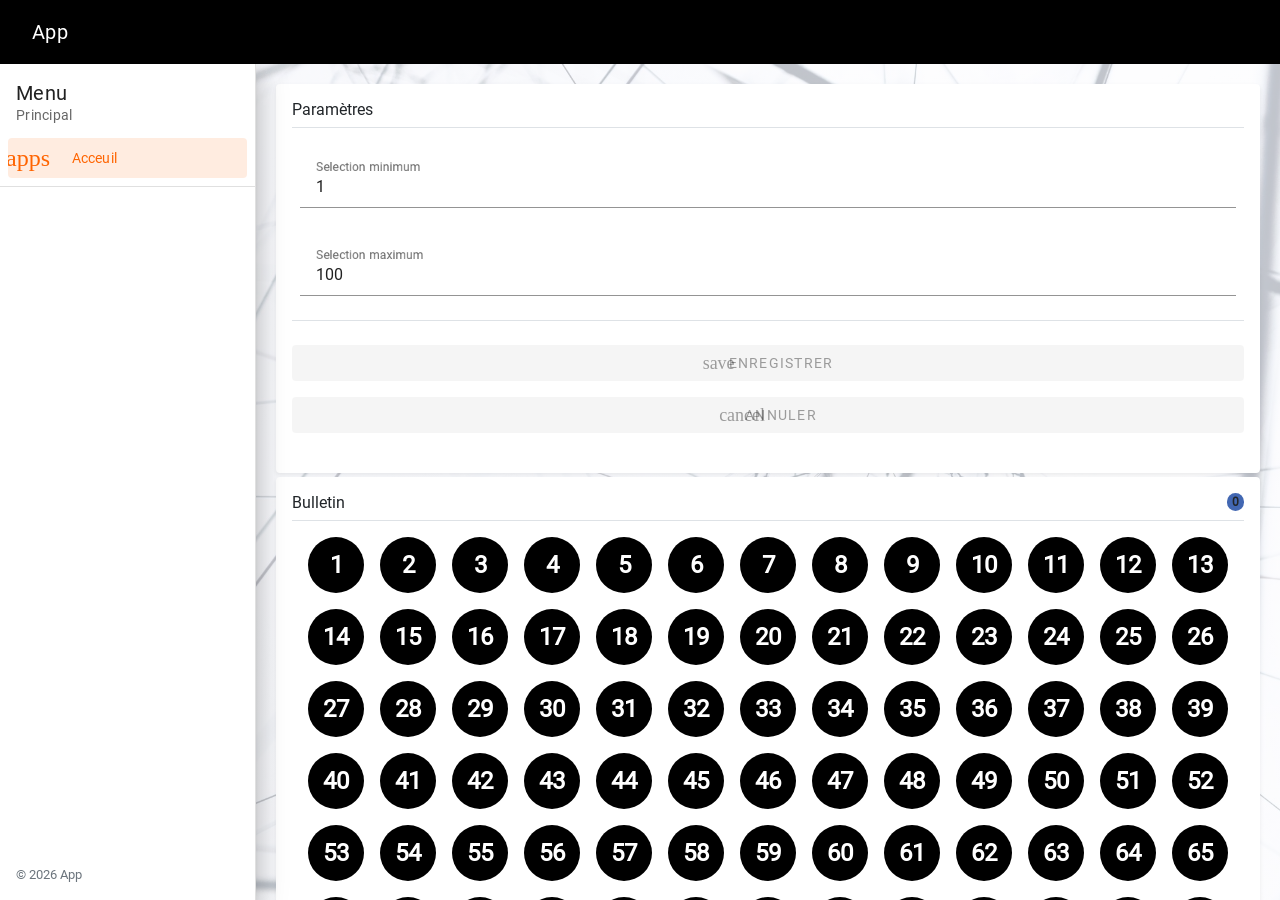
==== index.html @ 81ff6a3d "Gen" ====
<!doctype html>
<html>

    <head>
        <meta charset="utf-8">
        <meta name="viewport" content="width=device-width, initial-scale=1, shrink-to-fit=no">
        
        <!-- <link href="./tools/fonts/font-awesome-4.7.0/css/font-awesome.min.css" rel="stylesheet"> -->
        <link href="./tools/fonts/fontawesome-free-5.11.2-web/css/all.css" rel="stylesheet">
        <!-- <link href="./tools/fonts/Ubuntu/Ubuntu.css" rel="stylesheet"> -->
        <!-- <link href="./tools/fonts/Raleway/Raleway.css" rel="stylesheet"> -->
        <!-- <link href="./tools/fonts/Sansation/Sansation.css" rel="stylesheet"> -->
        <link href="./tools/fonts/Roboto/Roboto.css" rel="stylesheet">
        <link href="./tools/fonts/Material/icon.css" rel="stylesheet">
        
        <link href="./tools/bootstrap/bootstrap.min.css" rel="stylesheet">
        <link href="./tools/material/material-components-web.min.css" rel="stylesheet">

        <!-- <link rel="stylesheet" href="./tools/animate.min.css" rel="stylesheet"> -->
        <link rel="stylesheet" href="./tools/normalize.css">
        
        <link rel="stylesheet" href="./index.css">
        <link rel="stylesheet" href="./style.css">
        <link rel="stylesheet" href="./animations.css">
        
        <link rel="stylesheet" href="./ui/mdc/index.css">
        <link rel="stylesheet" href="./ui/mdc/components.css">

        <!-- <script src="./tools/modernizr.custom.js"></script> -->
    </head>

    <body>
        
        <div id="main"></div>
        
        <div class="spinner-loader bg-color">
            <svg class="circular" viewBox="25 25 50 50">
                <circle class="path" cx="50" cy="50" r="20" fill="none" stroke-width="2" stroke-miterlimit="10"/>
            </svg>
        </div>

        <script src="./tools/jquery/jquery-3.4.1.slim.min.js"></script>
        <script src="./tools/bootstrap/popper.min.js"></script>
        <script src="./tools/bootstrap/bootstrap.min.js"></script>
        
        <script src="./tools/material/material-components-web.min.js"></script>
        
        <script src="./tools/anime.min.js"></script>
        <!-- <script src="./tools/classie.js"></script> -->
        
        
        <script src="./tools.js"></script>
        <script src="./modules.js"></script>
        <script src="./cache.js"></script>

        <script src="./ui/index.js"></script>
        <script src="./ui/mdc/index.js"></script>
        
        <script src="./ui/mdc/dialog/index.js"></script>
        <script src="./ui/mdc/snackbar/index.js"></script>
        
        <script src="./ui/mdc/navbar/index.js"></script>

        <script src="./ui/mdc/navbar/option.js"></script>

        <script src="./ui/mdc/drawer/index.js"></script>

        <script src="./ui/mdc/home/index.js"></script>
        
        <script src="./index.js"></script>
        
    </body>

</html>
---- tools/fonts/Ubuntu/Ubuntu.css ----
@font-face {
  font-family: 'Ubuntu';
  font-style: normal;
  font-weight: 300;
  src: local('Ubuntu Light'), local('Ubuntu-Light'), url(./Ubuntu-Light.woff) format('woff');
}
@font-face {
  font-family: 'Ubuntu';
  font-style: normal;
  font-weight: 400;
  src: local('Ubuntu'), url(./Ubuntu.woff) format('woff');
}
@font-face {
  font-family: 'Ubuntu';
  font-style: normal;
  font-weight: 500;
  src: local('Ubuntu Medium'), local('Ubuntu-Medium'), url(./Ubuntu-Medium.woff) format('woff');
}
@font-face {
  font-family: 'Ubuntu';
  font-style: normal;
  font-weight: 700;
  src: local('Ubuntu Bold'), local('Ubuntu-Bold'), url(./Ubuntu-Bold.woff) format('woff');
}
@font-face {
  font-family: 'Ubuntu';
  font-style: italic;
  font-weight: 300;
  src: local('Ubuntu Light Italic'), local('Ubuntu-LightItalic'), url(./Ubuntu-LightItalic.woff) format('woff');
}
@font-face {
  font-family: 'Ubuntu';
  font-style: italic;
  font-weight: 400;
  src: local('Ubuntu Italic'), local('Ubuntu-Italic'), url(./Ubuntu-Italic.woff) format('woff');
}
@font-face {
  font-family: 'Ubuntu';
  font-style: italic;
  font-weight: 500;
  src: local('Ubuntu Medium Italic'), local('Ubuntu-MediumItalic'), url(./Ubuntu-MediumItalic.woff) format('woff');
}
@font-face {
  font-family: 'Ubuntu';
  font-style: italic;
  font-weight: 700;
  src: local('Ubuntu Bold Italic'), local('Ubuntu-BoldItalic'), url(./Ubuntu-BoldItalic.woff) format('woff');
}
---- tools/fonts/Raleway/Raleway.css ----
@font-face {
  font-family: 'Raleway';
  font-style: normal;
  font-weight: 300;
  src: local('Raleway Light'), local('Raleway-Light'), url(./Raleway-Light.woff) format('woff');
}
@font-face {
  font-family: 'Raleway';
  font-style: normal;
  font-weight: 400;
  src: local('Raleway'), url(./Raleway.woff) format('woff');
}
@font-face {
  font-family: 'Raleway';
  font-style: normal;
  font-weight: 700;
  src: local('Raleway Bold'), local('Raleway-Bold'), url("./Raleway-Bold.woff") format('woff');
}
---- tools/fonts/Sansation/Sansation.css ----
/* Designed by Bernd Montag */
/* FontFace Generated by FontPro */

@font-face {
  font-family: 'Sansation';
  src: url('Sansation-Regular.eot');
  src: url('Sansation-Regular.eot?#iefix') format('embedded-opentype'),
       url('Sansation-Regular.woff') format('woff'),
       url('Sansation-Regular.ttf') format('truetype'),
       url('Sansation-Regular.svg#Sansation-Regular') format('svg');
}

.fontpro,.fontpro-35901 {
  font-family: 'Sansation-Regular',sans-serif;
}
---- tools/fonts/Roboto/Roboto.css ----
@font-face {
  font-family: 'Roboto';
  font-style: normal;
  font-weight: 400;
  src: url(MaterialIcons-Regular.eot); /* For IE6-8 */
  src: local('Roboto'),
       local('Roboto-Regular'),
       url(Roboto-Regular.ttf) format('truetype');
}

.Roboto {
  font-family: 'Roboto';
  font-weight: normal;
  font-style: normal;
  font-size: 24px;  /* Preferred size */
  display: inline-block;
  line-height: 1;
  text-transform: none;
  letter-spacing: normal;
  word-wrap: normal;
  white-space: nowrap;
  direction: ltr;

  /* Support for all WebKit browsers. */
  -webkit-font-smoothing: antialiased;
  /* Support for Safari and Chrome. */
  text-rendering: optimizeLegibility;

  /* Support for Firefox. */
  -moz-osx-font-smoothing: grayscale;

  /* Support for IE. */
  font-feature-settings: 'liga';
}
---- tools/fonts/Material/icon.css ----
/* fallback */
@font-face {
  font-family: 'Material Icons';
  font-style: normal;
  font-weight: 400;
  src: url(icons.woff2) format('woff2');
}

.material-icons {
  font-family: 'Material Icons';
  font-weight: normal;
  font-style: normal;
  font-size: 24px;
  line-height: 1;
  letter-spacing: normal;
  text-transform: none;
  display: inline-block;
  white-space: nowrap;
  word-wrap: normal;
  direction: ltr;
  -moz-font-feature-settings: 'liga';
  -moz-osx-font-smoothing: grayscale;
}
---- tools/material/material-components-web.min.css ----
/**
 * @license
 * Copyright Google LLC All Rights Reserved.
 *
 * Use of this source code is governed by an MIT-style license that can be
 * found in the LICENSE file at https://github.com/material-components/material-components-web/blob/master/LICENSE
 */
.mdc-touch-target-wrapper{display:inline}.mdc-button{font-family:Roboto, sans-serif;-moz-osx-font-smoothing:grayscale;-webkit-font-smoothing:antialiased;font-size:.875rem;line-height:2.25rem;font-weight:500;letter-spacing:.0892857143em;text-decoration:none;text-transform:uppercase;padding:0 8px 0 8px;display:inline-flex;position:relative;align-items:center;justify-content:center;box-sizing:border-box;min-width:64px;border:none;outline:none;line-height:inherit;-webkit-user-select:none;-moz-user-select:none;-ms-user-select:none;user-select:none;-webkit-appearance:none;overflow:visible;vertical-align:middle;border-radius:4px}.mdc-button::-moz-focus-inner{padding:0;border:0}.mdc-button:active{outline:none}.mdc-button:hover{cursor:pointer}.mdc-button:disabled{background-color:transparent;color:rgba(0,0,0,.37);cursor:default;pointer-events:none}.mdc-button .mdc-button__ripple{border-radius:4px}.mdc-button:not(:disabled){background-color:transparent}.mdc-button .mdc-button__icon{margin-left:0;margin-right:8px;display:inline-block;width:18px;height:18px;font-size:18px;vertical-align:top}[dir=rtl] .mdc-button .mdc-button__icon,.mdc-button .mdc-button__icon[dir=rtl]{margin-left:8px;margin-right:0}.mdc-button .mdc-button__touch{position:absolute;top:50%;right:0;left:0;height:48px;-webkit-transform:translateY(-50%);transform:translateY(-50%)}.mdc-button:not(:disabled){color:#6200ee;color:var(--mdc-theme-primary, #6200ee)}.mdc-button__label+.mdc-button__icon{margin-left:8px;margin-right:0}[dir=rtl] .mdc-button__label+.mdc-button__icon,.mdc-button__label+.mdc-button__icon[dir=rtl]{margin-left:0;margin-right:8px}svg.mdc-button__icon{fill:currentColor}.mdc-button--raised .mdc-button__icon,.mdc-button--unelevated .mdc-button__icon,.mdc-button--outlined .mdc-button__icon{margin-left:-4px;margin-right:8px}[dir=rtl] .mdc-button--raised .mdc-button__icon,.mdc-button--raised .mdc-button__icon[dir=rtl],[dir=rtl] .mdc-button--unelevated .mdc-button__icon,.mdc-button--unelevated .mdc-button__icon[dir=rtl],[dir=rtl] .mdc-button--outlined .mdc-button__icon,.mdc-button--outlined .mdc-button__icon[dir=rtl]{margin-left:8px;margin-right:-4px}.mdc-button--raised .mdc-button__label+.mdc-button__icon,.mdc-button--unelevated .mdc-button__label+.mdc-button__icon,.mdc-button--outlined .mdc-button__label+.mdc-button__icon{margin-left:8px;margin-right:-4px}[dir=rtl] .mdc-button--raised .mdc-button__label+.mdc-button__icon,.mdc-button--raised .mdc-button__label+.mdc-button__icon[dir=rtl],[dir=rtl] .mdc-button--unelevated .mdc-button__label+.mdc-button__icon,.mdc-button--unelevated .mdc-button__label+.mdc-button__icon[dir=rtl],[dir=rtl] .mdc-button--outlined .mdc-button__label+.mdc-button__icon,.mdc-button--outlined .mdc-button__label+.mdc-button__icon[dir=rtl]{margin-left:-4px;margin-right:8px}.mdc-button--raised,.mdc-button--unelevated{padding:0 16px 0 16px}.mdc-button--raised:disabled,.mdc-button--unelevated:disabled{background-color:rgba(0,0,0,.12);color:rgba(0,0,0,.37)}.mdc-button--raised:not(:disabled),.mdc-button--unelevated:not(:disabled){background-color:#6200ee}@supports not (-ms-ime-align: auto){.mdc-button--raised:not(:disabled),.mdc-button--unelevated:not(:disabled){background-color:var(--mdc-theme-primary, #6200ee)}}.mdc-button--raised:not(:disabled),.mdc-button--unelevated:not(:disabled){color:#fff;color:var(--mdc-theme-on-primary, #fff)}.mdc-button--raised{box-shadow:0px 3px 1px -2px rgba(0, 0, 0, 0.2),0px 2px 2px 0px rgba(0, 0, 0, 0.14),0px 1px 5px 0px rgba(0,0,0,.12);transition:box-shadow 280ms cubic-bezier(0.4, 0, 0.2, 1)}.mdc-button--raised:hover,.mdc-button--raised:focus{box-shadow:0px 2px 4px -1px rgba(0, 0, 0, 0.2),0px 4px 5px 0px rgba(0, 0, 0, 0.14),0px 1px 10px 0px rgba(0,0,0,.12)}.mdc-button--raised:active{box-shadow:0px 5px 5px -3px rgba(0, 0, 0, 0.2),0px 8px 10px 1px rgba(0, 0, 0, 0.14),0px 3px 14px 2px rgba(0,0,0,.12)}.mdc-button--raised:disabled{box-shadow:0px 0px 0px 0px rgba(0, 0, 0, 0.2),0px 0px 0px 0px rgba(0, 0, 0, 0.14),0px 0px 0px 0px rgba(0,0,0,.12)}.mdc-button--outlined{border-style:solid;padding:0 15px 0 15px;border-width:1px}.mdc-button--outlined:disabled{border-color:rgba(0,0,0,.37)}.mdc-button--outlined .mdc-button__ripple{top:-1px;left:-1px;border:1px solid transparent}.mdc-button--outlined:not(:disabled){border-color:#6200ee;border-color:var(--mdc-theme-primary, #6200ee)}.mdc-button--touch{margin-top:6px;margin-bottom:6px}@-webkit-keyframes mdc-ripple-fg-radius-in{from{-webkit-animation-timing-function:cubic-bezier(0.4, 0, 0.2, 1);animation-timing-function:cubic-bezier(0.4, 0, 0.2, 1);-webkit-transform:translate(var(--mdc-ripple-fg-translate-start, 0)) scale(1);transform:translate(var(--mdc-ripple-fg-translate-start, 0)) scale(1)}to{-webkit-transform:translate(var(--mdc-ripple-fg-translate-end, 0)) scale(var(--mdc-ripple-fg-scale, 1));transform:translate(var(--mdc-ripple-fg-translate-end, 0)) scale(var(--mdc-ripple-fg-scale, 1))}}@keyframes mdc-ripple-fg-radius-in{from{-webkit-animation-timing-function:cubic-bezier(0.4, 0, 0.2, 1);animation-timing-function:cubic-bezier(0.4, 0, 0.2, 1);-webkit-transform:translate(var(--mdc-ripple-fg-translate-start, 0)) scale(1);transform:translate(var(--mdc-ripple-fg-translate-start, 0)) scale(1)}to{-webkit-transform:translate(var(--mdc-ripple-fg-translate-end, 0)) scale(var(--mdc-ripple-fg-scale, 1));transform:translate(var(--mdc-ripple-fg-translate-end, 0)) scale(var(--mdc-ripple-fg-scale, 1))}}@-webkit-keyframes mdc-ripple-fg-opacity-in{from{-webkit-animation-timing-function:linear;animation-timing-function:linear;opacity:0}to{opacity:var(--mdc-ripple-fg-opacity, 0)}}@keyframes mdc-ripple-fg-opacity-in{from{-webkit-animation-timing-function:linear;animation-timing-function:linear;opacity:0}to{opacity:var(--mdc-ripple-fg-opacity, 0)}}@-webkit-keyframes mdc-ripple-fg-opacity-out{from{-webkit-animation-timing-function:linear;animation-timing-function:linear;opacity:var(--mdc-ripple-fg-opacity, 0)}to{opacity:0}}@keyframes mdc-ripple-fg-opacity-out{from{-webkit-animation-timing-function:linear;animation-timing-function:linear;opacity:var(--mdc-ripple-fg-opacity, 0)}to{opacity:0}}.mdc-ripple-surface--test-edge-var-bug{--mdc-ripple-surface-test-edge-var: 1px solid #000;visibility:hidden}.mdc-ripple-surface--test-edge-var-bug::before{border:var(--mdc-ripple-surface-test-edge-var)}.mdc-button{--mdc-ripple-fg-size: 0;--mdc-ripple-left: 0;--mdc-ripple-top: 0;--mdc-ripple-fg-scale: 1;--mdc-ripple-fg-translate-end: 0;--mdc-ripple-fg-translate-start: 0;-webkit-tap-highlight-color:rgba(0,0,0,0)}.mdc-button .mdc-button__ripple::before,.mdc-button .mdc-button__ripple::after{position:absolute;border-radius:50%;opacity:0;pointer-events:none;content:""}.mdc-button .mdc-button__ripple::before{transition:opacity 15ms linear,background-color 15ms linear;z-index:1}.mdc-button.mdc-ripple-upgraded .mdc-button__ripple::before{-webkit-transform:scale(var(--mdc-ripple-fg-scale, 1));transform:scale(var(--mdc-ripple-fg-scale, 1))}.mdc-button.mdc-ripple-upgraded .mdc-button__ripple::after{top:0;left:0;-webkit-transform:scale(0);transform:scale(0);-webkit-transform-origin:center center;transform-origin:center center}.mdc-button.mdc-ripple-upgraded--unbounded .mdc-button__ripple::after{top:var(--mdc-ripple-top, 0);left:var(--mdc-ripple-left, 0)}.mdc-button.mdc-ripple-upgraded--foreground-activation .mdc-button__ripple::after{-webkit-animation:mdc-ripple-fg-radius-in 225ms forwards,mdc-ripple-fg-opacity-in 75ms forwards;animation:mdc-ripple-fg-radius-in 225ms forwards,mdc-ripple-fg-opacity-in 75ms forwards}.mdc-button.mdc-ripple-upgraded--foreground-deactivation .mdc-button__ripple::after{-webkit-animation:mdc-ripple-fg-opacity-out 150ms;animation:mdc-ripple-fg-opacity-out 150ms;-webkit-transform:translate(var(--mdc-ripple-fg-translate-end, 0)) scale(var(--mdc-ripple-fg-scale, 1));transform:translate(var(--mdc-ripple-fg-translate-end, 0)) scale(var(--mdc-ripple-fg-scale, 1))}.mdc-button .mdc-button__ripple::before,.mdc-button .mdc-button__ripple::after{top:calc(50% - 100%);left:calc(50% - 100%);width:200%;height:200%}.mdc-button.mdc-ripple-upgraded .mdc-button__ripple::after{width:var(--mdc-ripple-fg-size, 100%);height:var(--mdc-ripple-fg-size, 100%)}.mdc-button .mdc-button__ripple::before,.mdc-button .mdc-button__ripple::after{background-color:#6200ee}@supports not (-ms-ime-align: auto){.mdc-button .mdc-button__ripple::before,.mdc-button .mdc-button__ripple::after{background-color:var(--mdc-theme-primary, #6200ee)}}.mdc-button:hover .mdc-button__ripple::before{opacity:.04}.mdc-button.mdc-ripple-upgraded--background-focused .mdc-button__ripple::before,.mdc-button:not(.mdc-ripple-upgraded):focus .mdc-button__ripple::before{transition-duration:75ms;opacity:.12}.mdc-button:not(.mdc-ripple-upgraded) .mdc-button__ripple::after{transition:opacity 150ms linear}.mdc-button:not(.mdc-ripple-upgraded):active .mdc-button__ripple::after{transition-duration:75ms;opacity:.12}.mdc-button.mdc-ripple-upgraded{--mdc-ripple-fg-opacity: 0.12}.mdc-button .mdc-button__ripple{position:absolute;box-sizing:content-box;width:100%;height:100%;overflow:hidden}.mdc-button:not(.mdc-button--outlined) .mdc-button__ripple{top:0;left:0}.mdc-button--raised .mdc-button__ripple::before,.mdc-button--raised .mdc-button__ripple::after,.mdc-button--unelevated .mdc-button__ripple::before,.mdc-button--unelevated .mdc-button__ripple::after{background-color:#fff}@supports not (-ms-ime-align: auto){.mdc-button--raised .mdc-button__ripple::before,.mdc-button--raised .mdc-button__ripple::after,.mdc-button--unelevated .mdc-button__ripple::before,.mdc-button--unelevated .mdc-button__ripple::after{background-color:var(--mdc-theme-on-primary, #fff)}}.mdc-button--raised:hover .mdc-button__ripple::before,.mdc-button--unelevated:hover .mdc-button__ripple::before{opacity:.08}.mdc-button--raised.mdc-ripple-upgraded--background-focused .mdc-button__ripple::before,.mdc-button--raised:not(.mdc-ripple-upgraded):focus .mdc-button__ripple::before,.mdc-button--unelevated.mdc-ripple-upgraded--background-focused .mdc-button__ripple::before,.mdc-button--unelevated:not(.mdc-ripple-upgraded):focus .mdc-button__ripple::before{transition-duration:75ms;opacity:.24}.mdc-button--raised:not(.mdc-ripple-upgraded) .mdc-button__ripple::after,.mdc-button--unelevated:not(.mdc-ripple-upgraded) .mdc-button__ripple::after{transition:opacity 150ms linear}.mdc-button--raised:not(.mdc-ripple-upgraded):active .mdc-button__ripple::after,.mdc-button--unelevated:not(.mdc-ripple-upgraded):active .mdc-button__ripple::after{transition-duration:75ms;opacity:.24}.mdc-button--raised.mdc-ripple-upgraded,.mdc-button--unelevated.mdc-ripple-upgraded{--mdc-ripple-fg-opacity: 0.24}.mdc-button{height:36px}.mdc-card{border-radius:4px;background-color:#fff;background-color:var(--mdc-theme-surface, #fff);box-shadow:0px 2px 1px -1px rgba(0, 0, 0, 0.2),0px 1px 1px 0px rgba(0, 0, 0, 0.14),0px 1px 3px 0px rgba(0,0,0,.12);display:flex;flex-direction:column;box-sizing:border-box}.mdc-card--outlined{box-shadow:0px 0px 0px 0px rgba(0, 0, 0, 0.2),0px 0px 0px 0px rgba(0, 0, 0, 0.14),0px 0px 0px 0px rgba(0,0,0,.12);border-width:1px;border-style:solid;border-color:#e0e0e0}.mdc-card__media{position:relative;box-sizing:border-box;background-repeat:no-repeat;background-position:center;background-size:cover}.mdc-card__media::before{display:block;content:""}.mdc-card__media:first-child{border-top-left-radius:inherit;border-top-right-radius:inherit}.mdc-card__media:last-child{border-bottom-left-radius:inherit;border-bottom-right-radius:inherit}.mdc-card__media--square::before{margin-top:100%}.mdc-card__media--16-9::before{margin-top:56.25%}.mdc-card__media-content{position:absolute;top:0;right:0;bottom:0;left:0;box-sizing:border-box}.mdc-card__primary-action{display:flex;flex-direction:column;box-sizing:border-box;position:relative;outline:none;color:inherit;text-decoration:none;cursor:pointer;overflow:hidden}.mdc-card__primary-action:first-child{border-top-left-radius:inherit;border-top-right-radius:inherit}.mdc-card__primary-action:last-child{border-bottom-left-radius:inherit;border-bottom-right-radius:inherit}.mdc-card__actions{display:flex;flex-direction:row;align-items:center;box-sizing:border-box;min-height:52px;padding:8px}.mdc-card__actions--full-bleed{padding:0}.mdc-card__action-buttons,.mdc-card__action-icons{display:flex;flex-direction:row;align-items:center;box-sizing:border-box}.mdc-card__action-icons{color:rgba(0,0,0,.6);flex-grow:1;justify-content:flex-end}.mdc-card__action-buttons+.mdc-card__action-icons{margin-left:16px;margin-right:0}[dir=rtl] .mdc-card__action-buttons+.mdc-card__action-icons,.mdc-card__action-buttons+.mdc-card__action-icons[dir=rtl]{margin-left:0;margin-right:16px}.mdc-card__action{display:inline-flex;flex-direction:row;align-items:center;box-sizing:border-box;justify-content:center;cursor:pointer;-webkit-user-select:none;-moz-user-select:none;-ms-user-select:none;user-select:none}.mdc-card__action:focus{outline:none}.mdc-card__action--button{margin-left:0;margin-right:8px;padding:0 8px}[dir=rtl] .mdc-card__action--button,.mdc-card__action--button[dir=rtl]{margin-left:8px;margin-right:0}.mdc-card__action--button:last-child{margin-left:0;margin-right:0}[dir=rtl] .mdc-card__action--button:last-child,.mdc-card__action--button:last-child[dir=rtl]{margin-left:0;margin-right:0}.mdc-card__actions--full-bleed .mdc-card__action--button{justify-content:space-between;width:100%;height:auto;max-height:none;margin:0;padding:8px 16px;text-align:left}[dir=rtl] .mdc-card__actions--full-bleed .mdc-card__action--button,.mdc-card__actions--full-bleed .mdc-card__action--button[dir=rtl]{text-align:right}.mdc-card__action--icon{margin:-6px 0;padding:12px}.mdc-card__action--icon:not(:disabled){color:rgba(0,0,0,.6)}.mdc-card__primary-action{--mdc-ripple-fg-size: 0;--mdc-ripple-left: 0;--mdc-ripple-top: 0;--mdc-ripple-fg-scale: 1;--mdc-ripple-fg-translate-end: 0;--mdc-ripple-fg-translate-start: 0;-webkit-tap-highlight-color:rgba(0,0,0,0)}.mdc-card__primary-action::before,.mdc-card__primary-action::after{position:absolute;border-radius:50%;opacity:0;pointer-events:none;content:""}.mdc-card__primary-action::before{transition:opacity 15ms linear,background-color 15ms linear;z-index:1}.mdc-card__primary-action.mdc-ripple-upgraded::before{-webkit-transform:scale(var(--mdc-ripple-fg-scale, 1));transform:scale(var(--mdc-ripple-fg-scale, 1))}.mdc-card__primary-action.mdc-ripple-upgraded::after{top:0;left:0;-webkit-transform:scale(0);transform:scale(0);-webkit-transform-origin:center center;transform-origin:center center}.mdc-card__primary-action.mdc-ripple-upgraded--unbounded::after{top:var(--mdc-ripple-top, 0);left:var(--mdc-ripple-left, 0)}.mdc-card__primary-action.mdc-ripple-upgraded--foreground-activation::after{-webkit-animation:mdc-ripple-fg-radius-in 225ms forwards,mdc-ripple-fg-opacity-in 75ms forwards;animation:mdc-ripple-fg-radius-in 225ms forwards,mdc-ripple-fg-opacity-in 75ms forwards}.mdc-card__primary-action.mdc-ripple-upgraded--foreground-deactivation::after{-webkit-animation:mdc-ripple-fg-opacity-out 150ms;animation:mdc-ripple-fg-opacity-out 150ms;-webkit-transform:translate(var(--mdc-ripple-fg-translate-end, 0)) scale(var(--mdc-ripple-fg-scale, 1));transform:translate(var(--mdc-ripple-fg-translate-end, 0)) scale(var(--mdc-ripple-fg-scale, 1))}.mdc-card__primary-action::before,.mdc-card__primary-action::after{top:calc(50% - 100%);left:calc(50% - 100%);width:200%;height:200%}.mdc-card__primary-action.mdc-ripple-upgraded::after{width:var(--mdc-ripple-fg-size, 100%);height:var(--mdc-ripple-fg-size, 100%)}.mdc-card__primary-action::before,.mdc-card__primary-action::after{background-color:#000}.mdc-card__primary-action:hover::before{opacity:.04}.mdc-card__primary-action.mdc-ripple-upgraded--background-focused::before,.mdc-card__primary-action:not(.mdc-ripple-upgraded):focus::before{transition-duration:75ms;opacity:.12}.mdc-card__primary-action:not(.mdc-ripple-upgraded)::after{transition:opacity 150ms linear}.mdc-card__primary-action:not(.mdc-ripple-upgraded):active::after{transition-duration:75ms;opacity:.12}.mdc-card__primary-action.mdc-ripple-upgraded{--mdc-ripple-fg-opacity: 0.12}@-webkit-keyframes mdc-checkbox-unchecked-checked-checkmark-path{0%,50%{stroke-dashoffset:29.7833385}50%{-webkit-animation-timing-function:cubic-bezier(0, 0, 0.2, 1);animation-timing-function:cubic-bezier(0, 0, 0.2, 1)}100%{stroke-dashoffset:0}}@keyframes mdc-checkbox-unchecked-checked-checkmark-path{0%,50%{stroke-dashoffset:29.7833385}50%{-webkit-animation-timing-function:cubic-bezier(0, 0, 0.2, 1);animation-timing-function:cubic-bezier(0, 0, 0.2, 1)}100%{stroke-dashoffset:0}}@-webkit-keyframes mdc-checkbox-unchecked-indeterminate-mixedmark{0%,68.2%{-webkit-transform:scaleX(0);transform:scaleX(0)}68.2%{-webkit-animation-timing-function:cubic-bezier(0, 0, 0, 1);animation-timing-function:cubic-bezier(0, 0, 0, 1)}100%{-webkit-transform:scaleX(1);transform:scaleX(1)}}@keyframes mdc-checkbox-unchecked-indeterminate-mixedmark{0%,68.2%{-webkit-transform:scaleX(0);transform:scaleX(0)}68.2%{-webkit-animation-timing-function:cubic-bezier(0, 0, 0, 1);animation-timing-function:cubic-bezier(0, 0, 0, 1)}100%{-webkit-transform:scaleX(1);transform:scaleX(1)}}@-webkit-keyframes mdc-checkbox-checked-unchecked-checkmark-path{from{-webkit-animation-timing-function:cubic-bezier(0.4, 0, 1, 1);animation-timing-function:cubic-bezier(0.4, 0, 1, 1);opacity:1;stroke-dashoffset:0}to{opacity:0;stroke-dashoffset:-29.7833385}}@keyframes mdc-checkbox-checked-unchecked-checkmark-path{from{-webkit-animation-timing-function:cubic-bezier(0.4, 0, 1, 1);animation-timing-function:cubic-bezier(0.4, 0, 1, 1);opacity:1;stroke-dashoffset:0}to{opacity:0;stroke-dashoffset:-29.7833385}}@-webkit-keyframes mdc-checkbox-checked-indeterminate-checkmark{from{-webkit-animation-timing-function:cubic-bezier(0, 0, 0.2, 1);animation-timing-function:cubic-bezier(0, 0, 0.2, 1);-webkit-transform:rotate(0deg);transform:rotate(0deg);opacity:1}to{-webkit-transform:rotate(45deg);transform:rotate(45deg);opacity:0}}@keyframes mdc-checkbox-checked-indeterminate-checkmark{from{-webkit-animation-timing-function:cubic-bezier(0, 0, 0.2, 1);animation-timing-function:cubic-bezier(0, 0, 0.2, 1);-webkit-transform:rotate(0deg);transform:rotate(0deg);opacity:1}to{-webkit-transform:rotate(45deg);transform:rotate(45deg);opacity:0}}@-webkit-keyframes mdc-checkbox-indeterminate-checked-checkmark{from{-webkit-animation-timing-function:cubic-bezier(0.14, 0, 0, 1);animation-timing-function:cubic-bezier(0.14, 0, 0, 1);-webkit-transform:rotate(45deg);transform:rotate(45deg);opacity:0}to{-webkit-transform:rotate(360deg);transform:rotate(360deg);opacity:1}}@keyframes mdc-checkbox-indeterminate-checked-checkmark{from{-webkit-animation-timing-function:cubic-bezier(0.14, 0, 0, 1);animation-timing-function:cubic-bezier(0.14, 0, 0, 1);-webkit-transform:rotate(45deg);transform:rotate(45deg);opacity:0}to{-webkit-transform:rotate(360deg);transform:rotate(360deg);opacity:1}}@-webkit-keyframes mdc-checkbox-checked-indeterminate-mixedmark{from{-webkit-animation-timing-function:mdc-animation-deceleration-curve-timing-function;animation-timing-function:mdc-animation-deceleration-curve-timing-function;-webkit-transform:rotate(-45deg);transform:rotate(-45deg);opacity:0}to{-webkit-transform:rotate(0deg);transform:rotate(0deg);opacity:1}}@keyframes mdc-checkbox-checked-indeterminate-mixedmark{from{-webkit-animation-timing-function:mdc-animation-deceleration-curve-timing-function;animation-timing-function:mdc-animation-deceleration-curve-timing-function;-webkit-transform:rotate(-45deg);transform:rotate(-45deg);opacity:0}to{-webkit-transform:rotate(0deg);transform:rotate(0deg);opacity:1}}@-webkit-keyframes mdc-checkbox-indeterminate-checked-mixedmark{from{-webkit-animation-timing-function:cubic-bezier(0.14, 0, 0, 1);animation-timing-function:cubic-bezier(0.14, 0, 0, 1);-webkit-transform:rotate(0deg);transform:rotate(0deg);opacity:1}to{-webkit-transform:rotate(315deg);transform:rotate(315deg);opacity:0}}@keyframes mdc-checkbox-indeterminate-checked-mixedmark{from{-webkit-animation-timing-function:cubic-bezier(0.14, 0, 0, 1);animation-timing-function:cubic-bezier(0.14, 0, 0, 1);-webkit-transform:rotate(0deg);transform:rotate(0deg);opacity:1}to{-webkit-transform:rotate(315deg);transform:rotate(315deg);opacity:0}}@-webkit-keyframes mdc-checkbox-indeterminate-unchecked-mixedmark{0%{-webkit-animation-timing-function:linear;animation-timing-function:linear;-webkit-transform:scaleX(1);transform:scaleX(1);opacity:1}32.8%,100%{-webkit-transform:scaleX(0);transform:scaleX(0);opacity:0}}@keyframes mdc-checkbox-indeterminate-unchecked-mixedmark{0%{-webkit-animation-timing-function:linear;animation-timing-function:linear;-webkit-transform:scaleX(1);transform:scaleX(1);opacity:1}32.8%,100%{-webkit-transform:scaleX(0);transform:scaleX(0);opacity:0}}.mdc-checkbox{display:inline-block;position:relative;flex:0 0 18px;box-sizing:content-box;width:18px;height:18px;line-height:0;white-space:nowrap;cursor:pointer;vertical-align:bottom;padding:11px}.mdc-checkbox .mdc-checkbox__native-control:checked~.mdc-checkbox__background::before,.mdc-checkbox .mdc-checkbox__native-control:indeterminate~.mdc-checkbox__background::before{background-color:#018786}@supports not (-ms-ime-align: auto){.mdc-checkbox .mdc-checkbox__native-control:checked~.mdc-checkbox__background::before,.mdc-checkbox .mdc-checkbox__native-control:indeterminate~.mdc-checkbox__background::before{background-color:var(--mdc-theme-secondary, #018786)}}.mdc-checkbox.mdc-checkbox--selected .mdc-checkbox__ripple::before,.mdc-checkbox.mdc-checkbox--selected .mdc-checkbox__ripple::after{background-color:#018786}@supports not (-ms-ime-align: auto){.mdc-checkbox.mdc-checkbox--selected .mdc-checkbox__ripple::before,.mdc-checkbox.mdc-checkbox--selected .mdc-checkbox__ripple::after{background-color:var(--mdc-theme-secondary, #018786)}}.mdc-checkbox.mdc-checkbox--selected:hover .mdc-checkbox__ripple::before{opacity:.04}.mdc-checkbox.mdc-checkbox--selected.mdc-ripple-upgraded--background-focused .mdc-checkbox__ripple::before,.mdc-checkbox.mdc-checkbox--selected:not(.mdc-ripple-upgraded):focus .mdc-checkbox__ripple::before{transition-duration:75ms;opacity:.12}.mdc-checkbox.mdc-checkbox--selected:not(.mdc-ripple-upgraded) .mdc-checkbox__ripple::after{transition:opacity 150ms linear}.mdc-checkbox.mdc-checkbox--selected:not(.mdc-ripple-upgraded):active .mdc-checkbox__ripple::after{transition-duration:75ms;opacity:.12}.mdc-checkbox.mdc-checkbox--selected.mdc-ripple-upgraded{--mdc-ripple-fg-opacity: 0.12}.mdc-checkbox.mdc-ripple-upgraded--background-focused.mdc-checkbox--selected .mdc-checkbox__ripple::before,.mdc-checkbox.mdc-ripple-upgraded--background-focused.mdc-checkbox--selected .mdc-checkbox__ripple::after{background-color:#018786}@supports not (-ms-ime-align: auto){.mdc-checkbox.mdc-ripple-upgraded--background-focused.mdc-checkbox--selected .mdc-checkbox__ripple::before,.mdc-checkbox.mdc-ripple-upgraded--background-focused.mdc-checkbox--selected .mdc-checkbox__ripple::after{background-color:var(--mdc-theme-secondary, #018786)}}.mdc-checkbox .mdc-checkbox__background{top:11px;left:11px}.mdc-checkbox .mdc-checkbox__background::before{top:-13px;left:-13px;width:40px;height:40px}.mdc-checkbox .mdc-checkbox__native-control{top:0;right:0;left:0;width:40px;height:40px}.mdc-checkbox__native-control:enabled:not(:checked):not(:indeterminate)~.mdc-checkbox__background{border-color:rgba(0,0,0,.54);background-color:transparent}.mdc-checkbox__native-control:enabled:checked~.mdc-checkbox__background,.mdc-checkbox__native-control:enabled:indeterminate~.mdc-checkbox__background{border-color:#018786;border-color:var(--mdc-theme-secondary, #018786);background-color:#018786;background-color:var(--mdc-theme-secondary, #018786)}@-webkit-keyframes mdc-checkbox-fade-in-background-udb5428{0%{border-color:rgba(0,0,0,.54);background-color:transparent}50%{border-color:#018786;border-color:var(--mdc-theme-secondary, #018786);background-color:#018786;background-color:var(--mdc-theme-secondary, #018786)}}@keyframes mdc-checkbox-fade-in-background-udb5428{0%{border-color:rgba(0,0,0,.54);background-color:transparent}50%{border-color:#018786;border-color:var(--mdc-theme-secondary, #018786);background-color:#018786;background-color:var(--mdc-theme-secondary, #018786)}}@-webkit-keyframes mdc-checkbox-fade-out-background-udb5428{0%,80%{border-color:#018786;border-color:var(--mdc-theme-secondary, #018786);background-color:#018786;background-color:var(--mdc-theme-secondary, #018786)}100%{border-color:rgba(0,0,0,.54);background-color:transparent}}@keyframes mdc-checkbox-fade-out-background-udb5428{0%,80%{border-color:#018786;border-color:var(--mdc-theme-secondary, #018786);background-color:#018786;background-color:var(--mdc-theme-secondary, #018786)}100%{border-color:rgba(0,0,0,.54);background-color:transparent}}.mdc-checkbox--anim-unchecked-checked .mdc-checkbox__native-control:enabled~.mdc-checkbox__background,.mdc-checkbox--anim-unchecked-indeterminate .mdc-checkbox__native-control:enabled~.mdc-checkbox__background{-webkit-animation-name:mdc-checkbox-fade-in-background-udb5428;animation-name:mdc-checkbox-fade-in-background-udb5428}.mdc-checkbox--anim-checked-unchecked .mdc-checkbox__native-control:enabled~.mdc-checkbox__background,.mdc-checkbox--anim-indeterminate-unchecked .mdc-checkbox__native-control:enabled~.mdc-checkbox__background{-webkit-animation-name:mdc-checkbox-fade-out-background-udb5428;animation-name:mdc-checkbox-fade-out-background-udb5428}.mdc-checkbox__native-control[disabled]:not(:checked):not(:indeterminate)~.mdc-checkbox__background{border-color:rgba(0,0,0,.26);background-color:transparent}.mdc-checkbox__native-control[disabled]:checked~.mdc-checkbox__background,.mdc-checkbox__native-control[disabled]:indeterminate~.mdc-checkbox__background{border-color:transparent;background-color:rgba(0,0,0,.26)}.mdc-checkbox__native-control:enabled~.mdc-checkbox__background .mdc-checkbox__checkmark{color:#fff}.mdc-checkbox__native-control:enabled~.mdc-checkbox__background .mdc-checkbox__mixedmark{border-color:#fff}.mdc-checkbox__native-control:disabled~.mdc-checkbox__background .mdc-checkbox__checkmark{color:#fff}.mdc-checkbox__native-control:disabled~.mdc-checkbox__background .mdc-checkbox__mixedmark{border-color:#fff}@media screen and (-ms-high-contrast: active){.mdc-checkbox__mixedmark{margin:0 1px}}.mdc-checkbox--disabled{cursor:default;pointer-events:none}.mdc-checkbox__background{display:inline-flex;position:absolute;align-items:center;justify-content:center;box-sizing:border-box;width:18px;height:18px;border:2px solid currentColor;border-radius:2px;background-color:transparent;pointer-events:none;will-change:background-color,border-color;transition:background-color 90ms 0ms cubic-bezier(0.4, 0, 0.6, 1),border-color 90ms 0ms cubic-bezier(0.4, 0, 0.6, 1)}.mdc-checkbox__background .mdc-checkbox__background::before{background-color:#000}@supports not (-ms-ime-align: auto){.mdc-checkbox__background .mdc-checkbox__background::before{background-color:var(--mdc-theme-on-surface, #000)}}.mdc-checkbox__checkmark{position:absolute;top:0;right:0;bottom:0;left:0;width:100%;opacity:0;transition:opacity 180ms 0ms cubic-bezier(0.4, 0, 0.6, 1)}.mdc-checkbox--upgraded .mdc-checkbox__checkmark{opacity:1}.mdc-checkbox__checkmark-path{transition:stroke-dashoffset 180ms 0ms cubic-bezier(0.4, 0, 0.6, 1);stroke:currentColor;stroke-width:3.12px;stroke-dashoffset:29.7833385;stroke-dasharray:29.7833385}.mdc-checkbox__mixedmark{width:100%;height:0;-webkit-transform:scaleX(0) rotate(0deg);transform:scaleX(0) rotate(0deg);border-width:1px;border-style:solid;opacity:0;transition:opacity 90ms 0ms cubic-bezier(0.4, 0, 0.6, 1),-webkit-transform 90ms 0ms cubic-bezier(0.4, 0, 0.6, 1);transition:opacity 90ms 0ms cubic-bezier(0.4, 0, 0.6, 1),transform 90ms 0ms cubic-bezier(0.4, 0, 0.6, 1);transition:opacity 90ms 0ms cubic-bezier(0.4, 0, 0.6, 1),transform 90ms 0ms cubic-bezier(0.4, 0, 0.6, 1),-webkit-transform 90ms 0ms cubic-bezier(0.4, 0, 0.6, 1)}.mdc-checkbox--upgraded .mdc-checkbox__background,.mdc-checkbox--upgraded .mdc-checkbox__checkmark,.mdc-checkbox--upgraded .mdc-checkbox__checkmark-path,.mdc-checkbox--upgraded .mdc-checkbox__mixedmark{transition:none !important}.mdc-checkbox--anim-unchecked-checked .mdc-checkbox__background,.mdc-checkbox--anim-unchecked-indeterminate .mdc-checkbox__background,.mdc-checkbox--anim-checked-unchecked .mdc-checkbox__background,.mdc-checkbox--anim-indeterminate-unchecked .mdc-checkbox__background{-webkit-animation-duration:180ms;animation-duration:180ms;-webkit-animation-timing-function:linear;animation-timing-function:linear}.mdc-checkbox--anim-unchecked-checked .mdc-checkbox__checkmark-path{-webkit-animation:mdc-checkbox-unchecked-checked-checkmark-path 180ms linear 0s;animation:mdc-checkbox-unchecked-checked-checkmark-path 180ms linear 0s;transition:none}.mdc-checkbox--anim-unchecked-indeterminate .mdc-checkbox__mixedmark{-webkit-animation:mdc-checkbox-unchecked-indeterminate-mixedmark 90ms linear 0s;animation:mdc-checkbox-unchecked-indeterminate-mixedmark 90ms linear 0s;transition:none}.mdc-checkbox--anim-checked-unchecked .mdc-checkbox__checkmark-path{-webkit-animation:mdc-checkbox-checked-unchecked-checkmark-path 90ms linear 0s;animation:mdc-checkbox-checked-unchecked-checkmark-path 90ms linear 0s;transition:none}.mdc-checkbox--anim-checked-indeterminate .mdc-checkbox__checkmark{-webkit-animation:mdc-checkbox-checked-indeterminate-checkmark 90ms linear 0s;animation:mdc-checkbox-checked-indeterminate-checkmark 90ms linear 0s;transition:none}.mdc-checkbox--anim-checked-indeterminate .mdc-checkbox__mixedmark{-webkit-animation:mdc-checkbox-checked-indeterminate-mixedmark 90ms linear 0s;animation:mdc-checkbox-checked-indeterminate-mixedmark 90ms linear 0s;transition:none}.mdc-checkbox--anim-indeterminate-checked .mdc-checkbox__checkmark{-webkit-animation:mdc-checkbox-indeterminate-checked-checkmark 500ms linear 0s;animation:mdc-checkbox-indeterminate-checked-checkmark 500ms linear 0s;transition:none}.mdc-checkbox--anim-indeterminate-checked .mdc-checkbox__mixedmark{-webkit-animation:mdc-checkbox-indeterminate-checked-mixedmark 500ms linear 0s;animation:mdc-checkbox-indeterminate-checked-mixedmark 500ms linear 0s;transition:none}.mdc-checkbox--anim-indeterminate-unchecked .mdc-checkbox__mixedmark{-webkit-animation:mdc-checkbox-indeterminate-unchecked-mixedmark 300ms linear 0s;animation:mdc-checkbox-indeterminate-unchecked-mixedmark 300ms linear 0s;transition:none}.mdc-checkbox__native-control:checked~.mdc-checkbox__background,.mdc-checkbox__native-control:indeterminate~.mdc-checkbox__background{transition:border-color 90ms 0ms cubic-bezier(0, 0, 0.2, 1),background-color 90ms 0ms cubic-bezier(0, 0, 0.2, 1)}.mdc-checkbox__native-control:checked~.mdc-checkbox__background .mdc-checkbox__checkmark-path,.mdc-checkbox__native-control:indeterminate~.mdc-checkbox__background .mdc-checkbox__checkmark-path{stroke-dashoffset:0}.mdc-checkbox__background::before{position:absolute;-webkit-transform:scale(0, 0);transform:scale(0, 0);border-radius:50%;opacity:0;pointer-events:none;content:"";will-change:opacity,transform;transition:opacity 90ms 0ms cubic-bezier(0.4, 0, 0.6, 1),-webkit-transform 90ms 0ms cubic-bezier(0.4, 0, 0.6, 1);transition:opacity 90ms 0ms cubic-bezier(0.4, 0, 0.6, 1),transform 90ms 0ms cubic-bezier(0.4, 0, 0.6, 1);transition:opacity 90ms 0ms cubic-bezier(0.4, 0, 0.6, 1),transform 90ms 0ms cubic-bezier(0.4, 0, 0.6, 1),-webkit-transform 90ms 0ms cubic-bezier(0.4, 0, 0.6, 1)}.mdc-checkbox__native-control:focus~.mdc-checkbox__background::before{-webkit-transform:scale(1);transform:scale(1);opacity:.12;transition:opacity 80ms 0ms cubic-bezier(0, 0, 0.2, 1),-webkit-transform 80ms 0ms cubic-bezier(0, 0, 0.2, 1);transition:opacity 80ms 0ms cubic-bezier(0, 0, 0.2, 1),transform 80ms 0ms cubic-bezier(0, 0, 0.2, 1);transition:opacity 80ms 0ms cubic-bezier(0, 0, 0.2, 1),transform 80ms 0ms cubic-bezier(0, 0, 0.2, 1),-webkit-transform 80ms 0ms cubic-bezier(0, 0, 0.2, 1)}.mdc-checkbox__native-control{position:absolute;margin:0;padding:0;opacity:0;cursor:inherit}.mdc-checkbox__native-control:disabled{cursor:default;pointer-events:none}.mdc-checkbox--touch{margin-top:4px;margin-bottom:4px;margin-right:4px;margin-left:4px}.mdc-checkbox--touch .mdc-checkbox__native-control{top:-4px;right:-4px;left:-4px;width:48px;height:48px}.mdc-checkbox__native-control:checked~.mdc-checkbox__background .mdc-checkbox__checkmark{transition:opacity 180ms 0ms cubic-bezier(0, 0, 0.2, 1),-webkit-transform 180ms 0ms cubic-bezier(0, 0, 0.2, 1);transition:opacity 180ms 0ms cubic-bezier(0, 0, 0.2, 1),transform 180ms 0ms cubic-bezier(0, 0, 0.2, 1);transition:opacity 180ms 0ms cubic-bezier(0, 0, 0.2, 1),transform 180ms 0ms cubic-bezier(0, 0, 0.2, 1),-webkit-transform 180ms 0ms cubic-bezier(0, 0, 0.2, 1);opacity:1}.mdc-checkbox__native-control:checked~.mdc-checkbox__background .mdc-checkbox__mixedmark{-webkit-transform:scaleX(1) rotate(-45deg);transform:scaleX(1) rotate(-45deg)}.mdc-checkbox__native-control:indeterminate~.mdc-checkbox__background .mdc-checkbox__checkmark{-webkit-transform:rotate(45deg);transform:rotate(45deg);opacity:0;transition:opacity 90ms 0ms cubic-bezier(0.4, 0, 0.6, 1),-webkit-transform 90ms 0ms cubic-bezier(0.4, 0, 0.6, 1);transition:opacity 90ms 0ms cubic-bezier(0.4, 0, 0.6, 1),transform 90ms 0ms cubic-bezier(0.4, 0, 0.6, 1);transition:opacity 90ms 0ms cubic-bezier(0.4, 0, 0.6, 1),transform 90ms 0ms cubic-bezier(0.4, 0, 0.6, 1),-webkit-transform 90ms 0ms cubic-bezier(0.4, 0, 0.6, 1)}.mdc-checkbox__native-control:indeterminate~.mdc-checkbox__background .mdc-checkbox__mixedmark{-webkit-transform:scaleX(1) rotate(0deg);transform:scaleX(1) rotate(0deg);opacity:1}.mdc-checkbox{--mdc-ripple-fg-size: 0;--mdc-ripple-left: 0;--mdc-ripple-top: 0;--mdc-ripple-fg-scale: 1;--mdc-ripple-fg-translate-end: 0;--mdc-ripple-fg-translate-start: 0;-webkit-tap-highlight-color:rgba(0,0,0,0)}.mdc-checkbox .mdc-checkbox__ripple::before,.mdc-checkbox .mdc-checkbox__ripple::after{position:absolute;border-radius:50%;opacity:0;pointer-events:none;content:""}.mdc-checkbox .mdc-checkbox__ripple::before{transition:opacity 15ms linear,background-color 15ms linear;z-index:1}.mdc-checkbox.mdc-ripple-upgraded .mdc-checkbox__ripple::before{-webkit-transform:scale(var(--mdc-ripple-fg-scale, 1));transform:scale(var(--mdc-ripple-fg-scale, 1))}.mdc-checkbox.mdc-ripple-upgraded .mdc-checkbox__ripple::after{top:0;left:0;-webkit-transform:scale(0);transform:scale(0);-webkit-transform-origin:center center;transform-origin:center center}.mdc-checkbox.mdc-ripple-upgraded--unbounded .mdc-checkbox__ripple::after{top:var(--mdc-ripple-top, 0);left:var(--mdc-ripple-left, 0)}.mdc-checkbox.mdc-ripple-upgraded--foreground-activation .mdc-checkbox__ripple::after{-webkit-animation:mdc-ripple-fg-radius-in 225ms forwards,mdc-ripple-fg-opacity-in 75ms forwards;animation:mdc-ripple-fg-radius-in 225ms forwards,mdc-ripple-fg-opacity-in 75ms forwards}.mdc-checkbox.mdc-ripple-upgraded--foreground-deactivation .mdc-checkbox__ripple::after{-webkit-animation:mdc-ripple-fg-opacity-out 150ms;animation:mdc-ripple-fg-opacity-out 150ms;-webkit-transform:translate(var(--mdc-ripple-fg-translate-end, 0)) scale(var(--mdc-ripple-fg-scale, 1));transform:translate(var(--mdc-ripple-fg-translate-end, 0)) scale(var(--mdc-ripple-fg-scale, 1))}.mdc-checkbox .mdc-checkbox__ripple::before,.mdc-checkbox .mdc-checkbox__ripple::after{background-color:#000}@supports not (-ms-ime-align: auto){.mdc-checkbox .mdc-checkbox__ripple::before,.mdc-checkbox .mdc-checkbox__ripple::after{background-color:var(--mdc-theme-on-surface, #000)}}.mdc-checkbox:hover .mdc-checkbox__ripple::before{opacity:.04}.mdc-checkbox.mdc-ripple-upgraded--background-focused .mdc-checkbox__ripple::before,.mdc-checkbox:not(.mdc-ripple-upgraded):focus .mdc-checkbox__ripple::before{transition-duration:75ms;opacity:.12}.mdc-checkbox:not(.mdc-ripple-upgraded) .mdc-checkbox__ripple::after{transition:opacity 150ms linear}.mdc-checkbox:not(.mdc-ripple-upgraded):active .mdc-checkbox__ripple::after{transition-duration:75ms;opacity:.12}.mdc-checkbox.mdc-ripple-upgraded{--mdc-ripple-fg-opacity: 0.12}.mdc-checkbox .mdc-checkbox__ripple::before,.mdc-checkbox .mdc-checkbox__ripple::after{top:calc(50% - 50%);left:calc(50% - 50%);width:100%;height:100%}.mdc-checkbox.mdc-ripple-upgraded .mdc-checkbox__ripple::before,.mdc-checkbox.mdc-ripple-upgraded .mdc-checkbox__ripple::after{top:var(--mdc-ripple-top, calc(50% - 50%));left:var(--mdc-ripple-left, calc(50% - 50%));width:var(--mdc-ripple-fg-size, 100%);height:var(--mdc-ripple-fg-size, 100%)}.mdc-checkbox.mdc-ripple-upgraded .mdc-checkbox__ripple::after{width:var(--mdc-ripple-fg-size, 100%);height:var(--mdc-ripple-fg-size, 100%)}.mdc-checkbox__ripple{position:absolute;top:0;left:0;width:100%;height:100%;pointer-events:none}.mdc-ripple-upgraded--background-focused .mdc-checkbox__background::before{content:none}.mdc-chip__icon--leading{color:rgba(0,0,0,.54)}.mdc-chip__icon--trailing{color:rgba(0,0,0,.54)}.mdc-chip__icon--trailing:hover{color:rgba(0,0,0,.62)}.mdc-chip__icon--trailing:focus{color:rgba(0,0,0,.87)}.mdc-chip__icon.mdc-chip__icon--leading:not(.mdc-chip__icon--leading-hidden){width:20px;height:20px;font-size:20px}.mdc-chip__icon.mdc-chip__icon--trailing{width:18px;height:18px;font-size:18px}.mdc-chip__icon--trailing{margin-left:4px;margin-right:-4px}[dir=rtl] .mdc-chip__icon--trailing,.mdc-chip__icon--trailing[dir=rtl]{margin-left:-4px;margin-right:4px}.mdc-chip{border-radius:16px;background-color:#e0e0e0;color:rgba(0,0,0,.87);font-family:Roboto, sans-serif;-moz-osx-font-smoothing:grayscale;-webkit-font-smoothing:antialiased;font-size:.875rem;line-height:1.25rem;font-weight:400;letter-spacing:.0178571429em;text-decoration:inherit;text-transform:inherit;height:32px;display:inline-flex;position:relative;align-items:center;box-sizing:border-box;padding:0 12px;border-width:0;outline:none;cursor:pointer;-webkit-appearance:none}.mdc-chip .mdc-chip__ripple{border-radius:16px}.mdc-chip:hover{color:rgba(0,0,0,.87)}.mdc-chip.mdc-chip--selected .mdc-chip__checkmark,.mdc-chip .mdc-chip__icon--leading:not(.mdc-chip__icon--leading-hidden){margin-left:-4px;margin-right:4px}[dir=rtl] .mdc-chip.mdc-chip--selected .mdc-chip__checkmark,.mdc-chip.mdc-chip--selected .mdc-chip__checkmark[dir=rtl],[dir=rtl] .mdc-chip .mdc-chip__icon--leading:not(.mdc-chip__icon--leading-hidden),.mdc-chip .mdc-chip__icon--leading:not(.mdc-chip__icon--leading-hidden)[dir=rtl]{margin-left:4px;margin-right:-4px}.mdc-chip::-moz-focus-inner{padding:0;border:0}.mdc-chip:hover{color:#000;color:var(--mdc-theme-on-surface, #000)}.mdc-chip .mdc-chip__touch{position:absolute;top:50%;right:0;left:0;height:48px;-webkit-transform:translateY(-50%);transform:translateY(-50%)}.mdc-chip--exit{transition:opacity 75ms cubic-bezier(0.4, 0, 0.2, 1),width 150ms cubic-bezier(0, 0, 0.2, 1),padding 100ms linear,margin 100ms linear;opacity:0}.mdc-chip__text{white-space:nowrap}.mdc-chip__icon{border-radius:50%;outline:none;vertical-align:middle}.mdc-chip__checkmark{height:20px}.mdc-chip__checkmark-path{transition:stroke-dashoffset 150ms 50ms cubic-bezier(0.4, 0, 0.6, 1);stroke-width:2px;stroke-dashoffset:29.7833385;stroke-dasharray:29.7833385}.mdc-chip__text:focus{outline:none}.mdc-chip--selected .mdc-chip__checkmark-path{stroke-dashoffset:0}.mdc-chip__icon--leading,.mdc-chip__icon--trailing{position:relative}.mdc-chip-set--choice .mdc-chip.mdc-chip--selected{color:#6200ee;color:var(--mdc-theme-primary, #6200ee)}.mdc-chip-set--choice .mdc-chip.mdc-chip--selected .mdc-chip__icon--leading{color:rgba(98,0,238,.54)}.mdc-chip-set--choice .mdc-chip.mdc-chip--selected:hover{color:#6200ee;color:var(--mdc-theme-primary, #6200ee)}.mdc-chip-set--choice .mdc-chip .mdc-chip__checkmark-path{stroke:#6200ee;stroke:var(--mdc-theme-primary, #6200ee)}.mdc-chip-set--choice .mdc-chip--selected{background-color:#fff;background-color:var(--mdc-theme-surface, #fff)}.mdc-chip__checkmark-svg{width:0;height:20px;transition:width 150ms cubic-bezier(0.4, 0, 0.2, 1)}.mdc-chip--selected .mdc-chip__checkmark-svg{width:20px}.mdc-chip-set--filter .mdc-chip__icon--leading{transition:opacity 75ms linear;transition-delay:-50ms;opacity:1}.mdc-chip-set--filter .mdc-chip__icon--leading+.mdc-chip__checkmark{transition:opacity 75ms linear;transition-delay:80ms;opacity:0}.mdc-chip-set--filter .mdc-chip__icon--leading+.mdc-chip__checkmark .mdc-chip__checkmark-svg{transition:width 0ms}.mdc-chip-set--filter .mdc-chip--selected .mdc-chip__icon--leading{opacity:0}.mdc-chip-set--filter .mdc-chip--selected .mdc-chip__icon--leading+.mdc-chip__checkmark{width:0;opacity:1}.mdc-chip-set--filter .mdc-chip__icon--leading-hidden.mdc-chip__icon--leading{width:0;opacity:0}.mdc-chip-set--filter .mdc-chip__icon--leading-hidden.mdc-chip__icon--leading+.mdc-chip__checkmark{width:20px}.mdc-chip{--mdc-ripple-fg-size: 0;--mdc-ripple-left: 0;--mdc-ripple-top: 0;--mdc-ripple-fg-scale: 1;--mdc-ripple-fg-translate-end: 0;--mdc-ripple-fg-translate-start: 0;-webkit-tap-highlight-color:rgba(0,0,0,0)}.mdc-chip .mdc-chip__ripple::before,.mdc-chip .mdc-chip__ripple::after{position:absolute;border-radius:50%;opacity:0;pointer-events:none;content:""}.mdc-chip .mdc-chip__ripple::before{transition:opacity 15ms linear,background-color 15ms linear;z-index:1}.mdc-chip.mdc-ripple-upgraded .mdc-chip__ripple::before{-webkit-transform:scale(var(--mdc-ripple-fg-scale, 1));transform:scale(var(--mdc-ripple-fg-scale, 1))}.mdc-chip.mdc-ripple-upgraded .mdc-chip__ripple::after{top:0;left:0;-webkit-transform:scale(0);transform:scale(0);-webkit-transform-origin:center center;transform-origin:center center}.mdc-chip.mdc-ripple-upgraded--unbounded .mdc-chip__ripple::after{top:var(--mdc-ripple-top, 0);left:var(--mdc-ripple-left, 0)}.mdc-chip.mdc-ripple-upgraded--foreground-activation .mdc-chip__ripple::after{-webkit-animation:mdc-ripple-fg-radius-in 225ms forwards,mdc-ripple-fg-opacity-in 75ms forwards;animation:mdc-ripple-fg-radius-in 225ms forwards,mdc-ripple-fg-opacity-in 75ms forwards}.mdc-chip.mdc-ripple-upgraded--foreground-deactivation .mdc-chip__ripple::after{-webkit-animation:mdc-ripple-fg-opacity-out 150ms;animation:mdc-ripple-fg-opacity-out 150ms;-webkit-transform:translate(var(--mdc-ripple-fg-translate-end, 0)) scale(var(--mdc-ripple-fg-scale, 1));transform:translate(var(--mdc-ripple-fg-translate-end, 0)) scale(var(--mdc-ripple-fg-scale, 1))}.mdc-chip .mdc-chip__ripple::before,.mdc-chip .mdc-chip__ripple::after{top:calc(50% - 100%);left:calc(50% - 100%);width:200%;height:200%}.mdc-chip.mdc-ripple-upgraded .mdc-chip__ripple::after{width:var(--mdc-ripple-fg-size, 100%);height:var(--mdc-ripple-fg-size, 100%)}.mdc-chip .mdc-chip__ripple::before,.mdc-chip .mdc-chip__ripple::after{background-color:rgba(0,0,0,.87)}.mdc-chip:hover .mdc-chip__ripple::before{opacity:.04}.mdc-chip.mdc-ripple-upgraded--background-focused .mdc-chip__ripple::before,.mdc-chip.mdc-ripple-upgraded:focus-within .mdc-chip__ripple::before,.mdc-chip:not(.mdc-ripple-upgraded):focus .mdc-chip__ripple::before,.mdc-chip:not(.mdc-ripple-upgraded):focus-within .mdc-chip__ripple::before{transition-duration:75ms;opacity:.12}.mdc-chip:not(.mdc-ripple-upgraded) .mdc-chip__ripple::after{transition:opacity 150ms linear}.mdc-chip:not(.mdc-ripple-upgraded):active .mdc-chip__ripple::after{transition-duration:75ms;opacity:.12}.mdc-chip.mdc-ripple-upgraded{--mdc-ripple-fg-opacity: 0.12}.mdc-chip .mdc-chip__ripple{position:absolute;top:0;left:0;width:100%;height:100%;pointer-events:none;overflow:hidden}.mdc-chip-set--choice .mdc-chip.mdc-chip--selected .mdc-chip__ripple::before{opacity:.08}.mdc-chip-set--choice .mdc-chip.mdc-chip--selected .mdc-chip__ripple::before,.mdc-chip-set--choice .mdc-chip.mdc-chip--selected .mdc-chip__ripple::after{background-color:#6200ee}@supports not (-ms-ime-align: auto){.mdc-chip-set--choice .mdc-chip.mdc-chip--selected .mdc-chip__ripple::before,.mdc-chip-set--choice .mdc-chip.mdc-chip--selected .mdc-chip__ripple::after{background-color:var(--mdc-theme-primary, #6200ee)}}.mdc-chip-set--choice .mdc-chip.mdc-chip--selected:hover .mdc-chip__ripple::before{opacity:.12}.mdc-chip-set--choice .mdc-chip.mdc-chip--selected.mdc-ripple-upgraded--background-focused .mdc-chip__ripple::before,.mdc-chip-set--choice .mdc-chip.mdc-chip--selected.mdc-ripple-upgraded:focus-within .mdc-chip__ripple::before,.mdc-chip-set--choice .mdc-chip.mdc-chip--selected:not(.mdc-ripple-upgraded):focus .mdc-chip__ripple::before,.mdc-chip-set--choice .mdc-chip.mdc-chip--selected:not(.mdc-ripple-upgraded):focus-within .mdc-chip__ripple::before{transition-duration:75ms;opacity:.2}.mdc-chip-set--choice .mdc-chip.mdc-chip--selected:not(.mdc-ripple-upgraded) .mdc-chip__ripple::after{transition:opacity 150ms linear}.mdc-chip-set--choice .mdc-chip.mdc-chip--selected:not(.mdc-ripple-upgraded):active .mdc-chip__ripple::after{transition-duration:75ms;opacity:.2}.mdc-chip-set--choice .mdc-chip.mdc-chip--selected.mdc-ripple-upgraded{--mdc-ripple-fg-opacity: 0.2}@-webkit-keyframes mdc-chip-entry{from{-webkit-transform:scale(0.8);transform:scale(0.8);opacity:.4}to{-webkit-transform:scale(1);transform:scale(1);opacity:1}}@keyframes mdc-chip-entry{from{-webkit-transform:scale(0.8);transform:scale(0.8);opacity:.4}to{-webkit-transform:scale(1);transform:scale(1);opacity:1}}.mdc-chip-set{padding:4px;display:flex;flex-wrap:wrap;box-sizing:border-box}.mdc-chip-set .mdc-chip{margin:4px}.mdc-chip-set .mdc-chip--touch{margin-top:8px;margin-bottom:8px}.mdc-chip-set--input .mdc-chip{-webkit-animation:mdc-chip-entry 100ms cubic-bezier(0, 0, 0.2, 1);animation:mdc-chip-entry 100ms cubic-bezier(0, 0, 0.2, 1)}.mdc-data-table__content{font-family:Roboto, sans-serif;-moz-osx-font-smoothing:grayscale;-webkit-font-smoothing:antialiased;font-size:.875rem;line-height:1.25rem;font-weight:400;letter-spacing:.0178571429em;text-decoration:inherit;text-transform:inherit}.mdc-data-table{background-color:#fff;background-color:var(--mdc-theme-surface, #fff);border-radius:4px;border-width:1px;border-style:solid;border-color:rgba(0,0,0,.12);-webkit-overflow-scrolling:touch;display:inline-flex;flex-direction:column;box-sizing:border-box;overflow-x:auto}.mdc-data-table__row{background-color:inherit}.mdc-data-table__header-row{background-color:inherit}.mdc-data-table__row--selected{background-color:rgba(98,0,238,.04)}.mdc-data-table__row{border-top-color:rgba(0,0,0,.12)}.mdc-data-table__row{border-top-width:1px;border-top-style:solid}.mdc-data-table__row:not(.mdc-data-table__row--selected):hover{background-color:rgba(0,0,0,.04)}.mdc-data-table__header-cell{color:rgba(0,0,0,.87)}.mdc-data-table__cell{color:rgba(0,0,0,.87)}.mdc-data-table__cell{height:52px}.mdc-data-table__header-cell{height:56px}.mdc-data-table__cell,.mdc-data-table__header-cell{padding-right:16px;padding-left:16px}.mdc-data-table__header-cell--checkbox,.mdc-data-table__cell--checkbox{padding-left:16px;padding-right:0}[dir=rtl] .mdc-data-table__header-cell--checkbox,.mdc-data-table__header-cell--checkbox[dir=rtl],[dir=rtl] .mdc-data-table__cell--checkbox,.mdc-data-table__cell--checkbox[dir=rtl]{padding-left:0;padding-right:16px}.mdc-data-table__table{min-width:100%;border:0;white-space:nowrap;border-collapse:collapse;table-layout:fixed}.mdc-data-table__cell{font-family:Roboto, sans-serif;-moz-osx-font-smoothing:grayscale;-webkit-font-smoothing:antialiased;font-size:.875rem;line-height:1.25rem;font-weight:400;letter-spacing:.0178571429em;text-decoration:inherit;text-transform:inherit;box-sizing:border-box;text-overflow:ellipsis;overflow:hidden}.mdc-data-table__cell--numeric{text-align:right}[dir=rtl] .mdc-data-table__cell--numeric,.mdc-data-table__cell--numeric[dir=rtl]{text-align:left}.mdc-data-table__header-cell{font-family:Roboto, sans-serif;-moz-osx-font-smoothing:grayscale;-webkit-font-smoothing:antialiased;font-size:.875rem;line-height:1.375rem;font-weight:500;letter-spacing:.0071428571em;text-decoration:inherit;text-transform:inherit;box-sizing:border-box;text-align:left;text-overflow:ellipsis;overflow:hidden}[dir=rtl] .mdc-data-table__header-cell,.mdc-data-table__header-cell[dir=rtl]{text-align:right}.mdc-data-table__header-cell--numeric{text-align:right}[dir=rtl] .mdc-data-table__header-cell--numeric,.mdc-data-table__header-cell--numeric[dir=rtl]{text-align:left}.mdc-data-table__header-row-checkbox .mdc-checkbox__native-control:checked~.mdc-checkbox__background::before,.mdc-data-table__header-row-checkbox .mdc-checkbox__native-control:indeterminate~.mdc-checkbox__background::before,.mdc-data-table__row-checkbox .mdc-checkbox__native-control:checked~.mdc-checkbox__background::before,.mdc-data-table__row-checkbox .mdc-checkbox__native-control:indeterminate~.mdc-checkbox__background::before{background-color:#6200ee}@supports not (-ms-ime-align: auto){.mdc-data-table__header-row-checkbox .mdc-checkbox__native-control:checked~.mdc-checkbox__background::before,.mdc-data-table__header-row-checkbox .mdc-checkbox__native-control:indeterminate~.mdc-checkbox__background::before,.mdc-data-table__row-checkbox .mdc-checkbox__native-control:checked~.mdc-checkbox__background::before,.mdc-data-table__row-checkbox .mdc-checkbox__native-control:indeterminate~.mdc-checkbox__background::before{background-color:var(--mdc-theme-primary, #6200ee)}}.mdc-data-table__header-row-checkbox.mdc-checkbox--selected .mdc-checkbox__ripple::before,.mdc-data-table__header-row-checkbox.mdc-checkbox--selected .mdc-checkbox__ripple::after,.mdc-data-table__row-checkbox.mdc-checkbox--selected .mdc-checkbox__ripple::before,.mdc-data-table__row-checkbox.mdc-checkbox--selected .mdc-checkbox__ripple::after{background-color:#6200ee}@supports not (-ms-ime-align: auto){.mdc-data-table__header-row-checkbox.mdc-checkbox--selected .mdc-checkbox__ripple::before,.mdc-data-table__header-row-checkbox.mdc-checkbox--selected .mdc-checkbox__ripple::after,.mdc-data-table__row-checkbox.mdc-checkbox--selected .mdc-checkbox__ripple::before,.mdc-data-table__row-checkbox.mdc-checkbox--selected .mdc-checkbox__ripple::after{background-color:var(--mdc-theme-primary, #6200ee)}}.mdc-data-table__header-row-checkbox.mdc-checkbox--selected:hover .mdc-checkbox__ripple::before,.mdc-data-table__row-checkbox.mdc-checkbox--selected:hover .mdc-checkbox__ripple::before{opacity:.04}.mdc-data-table__header-row-checkbox.mdc-checkbox--selected.mdc-ripple-upgraded--background-focused .mdc-checkbox__ripple::before,.mdc-data-table__header-row-checkbox.mdc-checkbox--selected:not(.mdc-ripple-upgraded):focus .mdc-checkbox__ripple::before,.mdc-data-table__row-checkbox.mdc-checkbox--selected.mdc-ripple-upgraded--background-focused .mdc-checkbox__ripple::before,.mdc-data-table__row-checkbox.mdc-checkbox--selected:not(.mdc-ripple-upgraded):focus .mdc-checkbox__ripple::before{transition-duration:75ms;opacity:.12}.mdc-data-table__header-row-checkbox.mdc-checkbox--selected:not(.mdc-ripple-upgraded) .mdc-checkbox__ripple::after,.mdc-data-table__row-checkbox.mdc-checkbox--selected:not(.mdc-ripple-upgraded) .mdc-checkbox__ripple::after{transition:opacity 150ms linear}.mdc-data-table__header-row-checkbox.mdc-checkbox--selected:not(.mdc-ripple-upgraded):active .mdc-checkbox__ripple::after,.mdc-data-table__row-checkbox.mdc-checkbox--selected:not(.mdc-ripple-upgraded):active .mdc-checkbox__ripple::after{transition-duration:75ms;opacity:.12}.mdc-data-table__header-row-checkbox.mdc-checkbox--selected.mdc-ripple-upgraded,.mdc-data-table__row-checkbox.mdc-checkbox--selected.mdc-ripple-upgraded{--mdc-ripple-fg-opacity: 0.12}.mdc-data-table__header-row-checkbox.mdc-ripple-upgraded--background-focused.mdc-checkbox--selected .mdc-checkbox__ripple::before,.mdc-data-table__header-row-checkbox.mdc-ripple-upgraded--background-focused.mdc-checkbox--selected .mdc-checkbox__ripple::after,.mdc-data-table__row-checkbox.mdc-ripple-upgraded--background-focused.mdc-checkbox--selected .mdc-checkbox__ripple::before,.mdc-data-table__row-checkbox.mdc-ripple-upgraded--background-focused.mdc-checkbox--selected .mdc-checkbox__ripple::after{background-color:#6200ee}@supports not (-ms-ime-align: auto){.mdc-data-table__header-row-checkbox.mdc-ripple-upgraded--background-focused.mdc-checkbox--selected .mdc-checkbox__ripple::before,.mdc-data-table__header-row-checkbox.mdc-ripple-upgraded--background-focused.mdc-checkbox--selected .mdc-checkbox__ripple::after,.mdc-data-table__row-checkbox.mdc-ripple-upgraded--background-focused.mdc-checkbox--selected .mdc-checkbox__ripple::before,.mdc-data-table__row-checkbox.mdc-ripple-upgraded--background-focused.mdc-checkbox--selected .mdc-checkbox__ripple::after{background-color:var(--mdc-theme-primary, #6200ee)}}.mdc-data-table__header-row-checkbox .mdc-checkbox__native-control:enabled:not(:checked):not(:indeterminate)~.mdc-checkbox__background,.mdc-data-table__row-checkbox .mdc-checkbox__native-control:enabled:not(:checked):not(:indeterminate)~.mdc-checkbox__background{border-color:rgba(0,0,0,.54);background-color:transparent}.mdc-data-table__header-row-checkbox .mdc-checkbox__native-control:enabled:checked~.mdc-checkbox__background,.mdc-data-table__header-row-checkbox .mdc-checkbox__native-control:enabled:indeterminate~.mdc-checkbox__background,.mdc-data-table__row-checkbox .mdc-checkbox__native-control:enabled:checked~.mdc-checkbox__background,.mdc-data-table__row-checkbox .mdc-checkbox__native-control:enabled:indeterminate~.mdc-checkbox__background{border-color:#6200ee;border-color:var(--mdc-theme-primary, #6200ee);background-color:#6200ee;background-color:var(--mdc-theme-primary, #6200ee)}@-webkit-keyframes mdc-checkbox-fade-in-background-udb542c{0%{border-color:rgba(0,0,0,.54);background-color:transparent}50%{border-color:#6200ee;border-color:var(--mdc-theme-primary, #6200ee);background-color:#6200ee;background-color:var(--mdc-theme-primary, #6200ee)}}@keyframes mdc-checkbox-fade-in-background-udb542c{0%{border-color:rgba(0,0,0,.54);background-color:transparent}50%{border-color:#6200ee;border-color:var(--mdc-theme-primary, #6200ee);background-color:#6200ee;background-color:var(--mdc-theme-primary, #6200ee)}}@-webkit-keyframes mdc-checkbox-fade-out-background-udb542c{0%,80%{border-color:#6200ee;border-color:var(--mdc-theme-primary, #6200ee);background-color:#6200ee;background-color:var(--mdc-theme-primary, #6200ee)}100%{border-color:rgba(0,0,0,.54);background-color:transparent}}@keyframes mdc-checkbox-fade-out-background-udb542c{0%,80%{border-color:#6200ee;border-color:var(--mdc-theme-primary, #6200ee);background-color:#6200ee;background-color:var(--mdc-theme-primary, #6200ee)}100%{border-color:rgba(0,0,0,.54);background-color:transparent}}.mdc-data-table__header-row-checkbox.mdc-checkbox--anim-unchecked-checked .mdc-checkbox__native-control:enabled~.mdc-checkbox__background,.mdc-data-table__header-row-checkbox.mdc-checkbox--anim-unchecked-indeterminate .mdc-checkbox__native-control:enabled~.mdc-checkbox__background,.mdc-data-table__row-checkbox.mdc-checkbox--anim-unchecked-checked .mdc-checkbox__native-control:enabled~.mdc-checkbox__background,.mdc-data-table__row-checkbox.mdc-checkbox--anim-unchecked-indeterminate .mdc-checkbox__native-control:enabled~.mdc-checkbox__background{-webkit-animation-name:mdc-checkbox-fade-in-background-udb542c;animation-name:mdc-checkbox-fade-in-background-udb542c}.mdc-data-table__header-row-checkbox.mdc-checkbox--anim-checked-unchecked .mdc-checkbox__native-control:enabled~.mdc-checkbox__background,.mdc-data-table__header-row-checkbox.mdc-checkbox--anim-indeterminate-unchecked .mdc-checkbox__native-control:enabled~.mdc-checkbox__background,.mdc-data-table__row-checkbox.mdc-checkbox--anim-checked-unchecked .mdc-checkbox__native-control:enabled~.mdc-checkbox__background,.mdc-data-table__row-checkbox.mdc-checkbox--anim-indeterminate-unchecked .mdc-checkbox__native-control:enabled~.mdc-checkbox__background{-webkit-animation-name:mdc-checkbox-fade-out-background-udb542c;animation-name:mdc-checkbox-fade-out-background-udb542c}.mdc-dialog,.mdc-dialog__scrim{position:fixed;top:0;left:0;align-items:center;justify-content:center;box-sizing:border-box;width:100%;height:100%}.mdc-dialog{display:none;z-index:7}.mdc-dialog .mdc-dialog__surface{background-color:#fff;background-color:var(--mdc-theme-surface, #fff)}.mdc-dialog .mdc-dialog__scrim{background-color:rgba(0,0,0,.32)}.mdc-dialog .mdc-dialog__title{color:rgba(0,0,0,.87)}.mdc-dialog .mdc-dialog__content{color:rgba(0,0,0,.6)}.mdc-dialog.mdc-dialog--scrollable .mdc-dialog__title,.mdc-dialog.mdc-dialog--scrollable .mdc-dialog__actions{border-color:rgba(0,0,0,.12)}.mdc-dialog .mdc-dialog__surface{min-width:280px}@media(max-width: 592px){.mdc-dialog .mdc-dialog__surface{max-width:calc(100vw - 32px)}}@media(min-width: 592px){.mdc-dialog .mdc-dialog__surface{max-width:560px}}.mdc-dialog .mdc-dialog__surface{max-height:calc(100% - 32px)}.mdc-dialog .mdc-dialog__surface{border-radius:4px}.mdc-dialog__scrim{opacity:0;z-index:-1}.mdc-dialog__container{display:flex;flex-direction:row;align-items:center;justify-content:space-around;box-sizing:border-box;height:100%;-webkit-transform:scale(0.8);transform:scale(0.8);opacity:0;pointer-events:none}.mdc-dialog__surface{box-shadow:0px 11px 15px -7px rgba(0, 0, 0, 0.2),0px 24px 38px 3px rgba(0, 0, 0, 0.14),0px 9px 46px 8px rgba(0,0,0,.12);display:flex;flex-direction:column;flex-grow:0;flex-shrink:0;box-sizing:border-box;max-width:100%;max-height:100%;pointer-events:auto;overflow-y:auto}.mdc-dialog[dir=rtl] .mdc-dialog__surface,[dir=rtl] .mdc-dialog .mdc-dialog__surface{text-align:right}.mdc-dialog__title{display:block;margin-top:0;line-height:normal;font-family:Roboto, sans-serif;-moz-osx-font-smoothing:grayscale;-webkit-font-smoothing:antialiased;font-size:1.25rem;line-height:2rem;font-weight:500;letter-spacing:.0125em;text-decoration:inherit;text-transform:inherit;display:block;position:relative;flex-shrink:0;box-sizing:border-box;margin:0;padding:0 24px 9px;border-bottom:1px solid transparent}.mdc-dialog__title::before{display:inline-block;width:0;height:40px;content:"";vertical-align:0}.mdc-dialog[dir=rtl] .mdc-dialog__title,[dir=rtl] .mdc-dialog .mdc-dialog__title{text-align:right}.mdc-dialog--scrollable .mdc-dialog__title{padding-bottom:15px}.mdc-dialog__content{font-family:Roboto, sans-serif;-moz-osx-font-smoothing:grayscale;-webkit-font-smoothing:antialiased;font-size:1rem;line-height:1.5rem;font-weight:400;letter-spacing:.03125em;text-decoration:inherit;text-transform:inherit;flex-grow:1;box-sizing:border-box;margin:0;padding:20px 24px;overflow:auto;-webkit-overflow-scrolling:touch}.mdc-dialog__content>:first-child{margin-top:0}.mdc-dialog__content>:last-child{margin-bottom:0}.mdc-dialog__title+.mdc-dialog__content{padding-top:0}.mdc-dialog--scrollable .mdc-dialog__content{padding-top:8px;padding-bottom:8px}.mdc-dialog__content .mdc-list:first-child:last-child{padding:6px 0 0}.mdc-dialog--scrollable .mdc-dialog__content .mdc-list:first-child:last-child{padding:0}.mdc-dialog__actions{display:flex;position:relative;flex-shrink:0;flex-wrap:wrap;align-items:center;justify-content:flex-end;box-sizing:border-box;min-height:52px;margin:0;padding:8px;border-top:1px solid transparent}.mdc-dialog--stacked .mdc-dialog__actions{flex-direction:column;align-items:flex-end}.mdc-dialog__button{margin-left:8px;margin-right:0;max-width:100%;text-align:right}[dir=rtl] .mdc-dialog__button,.mdc-dialog__button[dir=rtl]{margin-left:0;margin-right:8px}.mdc-dialog__button:first-child{margin-left:0;margin-right:0}[dir=rtl] .mdc-dialog__button:first-child,.mdc-dialog__button:first-child[dir=rtl]{margin-left:0;margin-right:0}.mdc-dialog[dir=rtl] .mdc-dialog__button,[dir=rtl] .mdc-dialog .mdc-dialog__button{text-align:left}.mdc-dialog--stacked .mdc-dialog__button:not(:first-child){margin-top:12px}.mdc-dialog--open,.mdc-dialog--opening,.mdc-dialog--closing{display:flex}.mdc-dialog--opening .mdc-dialog__scrim{transition:opacity 150ms linear}.mdc-dialog--opening .mdc-dialog__container{transition:opacity 75ms linear,-webkit-transform 150ms 0ms cubic-bezier(0, 0, 0.2, 1);transition:opacity 75ms linear,transform 150ms 0ms cubic-bezier(0, 0, 0.2, 1);transition:opacity 75ms linear,transform 150ms 0ms cubic-bezier(0, 0, 0.2, 1),-webkit-transform 150ms 0ms cubic-bezier(0, 0, 0.2, 1)}.mdc-dialog--closing .mdc-dialog__scrim,.mdc-dialog--closing .mdc-dialog__container{transition:opacity 75ms linear}.mdc-dialog--closing .mdc-dialog__container{-webkit-transform:scale(1);transform:scale(1)}.mdc-dialog--open .mdc-dialog__scrim{opacity:1}.mdc-dialog--open .mdc-dialog__container{-webkit-transform:scale(1);transform:scale(1);opacity:1}.mdc-dialog-scroll-lock{overflow:hidden}.mdc-drawer{border-color:rgba(0,0,0,.12);background-color:#fff;border-radius:0 0 0 0;z-index:6;width:256px;display:flex;flex-direction:column;flex-shrink:0;box-sizing:border-box;height:100%;border-right-width:1px;border-right-style:solid;overflow:hidden;transition-property:-webkit-transform;transition-property:transform;transition-property:transform, -webkit-transform;transition-timing-function:cubic-bezier(0.4, 0, 0.2, 1)}.mdc-drawer .mdc-drawer__title{color:rgba(0,0,0,.87)}.mdc-drawer .mdc-list-group__subheader{color:rgba(0,0,0,.6)}.mdc-drawer .mdc-drawer__subtitle{color:rgba(0,0,0,.6)}.mdc-drawer .mdc-list-item__graphic{color:rgba(0,0,0,.6)}.mdc-drawer .mdc-list-item{color:rgba(0,0,0,.87)}.mdc-drawer .mdc-list-item--activated .mdc-list-item__graphic{color:#6200ee}.mdc-drawer .mdc-list-item--activated{color:rgba(98,0,238,.87)}[dir=rtl] .mdc-drawer,.mdc-drawer[dir=rtl]{border-radius:0 0 0 0}.mdc-drawer .mdc-list-item{border-radius:4px}.mdc-drawer.mdc-drawer--open:not(.mdc-drawer--closing)+.mdc-drawer-app-content{margin-left:256px;margin-right:0}[dir=rtl] .mdc-drawer.mdc-drawer--open:not(.mdc-drawer--closing)+.mdc-drawer-app-content,.mdc-drawer.mdc-drawer--open:not(.mdc-drawer--closing)+.mdc-drawer-app-content[dir=rtl]{margin-left:0;margin-right:256px}[dir=rtl] .mdc-drawer,.mdc-drawer[dir=rtl]{border-right-width:0;border-left-width:1px;border-right-style:none;border-left-style:solid}.mdc-drawer .mdc-list-item{font-family:Roboto, sans-serif;-moz-osx-font-smoothing:grayscale;-webkit-font-smoothing:antialiased;font-size:.875rem;line-height:1.375rem;font-weight:500;letter-spacing:.0071428571em;text-decoration:inherit;text-transform:inherit;height:calc(48px - 2 * 4px);margin:8px 8px;padding:0 8px}.mdc-drawer .mdc-list-item:nth-child(1){margin-top:2px}.mdc-drawer .mdc-list-item:nth-last-child(1){margin-bottom:0}.mdc-drawer .mdc-list-group__subheader{font-family:Roboto, sans-serif;-moz-osx-font-smoothing:grayscale;-webkit-font-smoothing:antialiased;font-size:.875rem;line-height:1.25rem;font-weight:400;letter-spacing:.0178571429em;text-decoration:inherit;text-transform:inherit;display:block;margin-top:0;line-height:normal;margin:0;padding:0 16px}.mdc-drawer .mdc-list-group__subheader::before{display:inline-block;width:0;height:24px;content:"";vertical-align:0}.mdc-drawer .mdc-list-divider{margin:3px 0 4px 0}.mdc-drawer .mdc-list-item__text,.mdc-drawer .mdc-list-item__graphic{pointer-events:none}.mdc-drawer--animate{-webkit-transform:translateX(-100%);transform:translateX(-100%)}[dir=rtl] .mdc-drawer--animate,.mdc-drawer--animate[dir=rtl]{-webkit-transform:translateX(100%);transform:translateX(100%)}.mdc-drawer--opening{-webkit-transform:translateX(0);transform:translateX(0);transition-duration:250ms}[dir=rtl] .mdc-drawer--opening,.mdc-drawer--opening[dir=rtl]{-webkit-transform:translateX(0);transform:translateX(0)}.mdc-drawer--closing{-webkit-transform:translateX(-100%);transform:translateX(-100%);transition-duration:200ms}[dir=rtl] .mdc-drawer--closing,.mdc-drawer--closing[dir=rtl]{-webkit-transform:translateX(100%);transform:translateX(100%)}.mdc-drawer__header{flex-shrink:0;box-sizing:border-box;min-height:64px;padding:0 16px 4px}.mdc-drawer__title{font-family:Roboto, sans-serif;-moz-osx-font-smoothing:grayscale;-webkit-font-smoothing:antialiased;font-size:1.25rem;line-height:2rem;font-weight:500;letter-spacing:.0125em;text-decoration:inherit;text-transform:inherit;display:block;margin-top:0;line-height:normal;margin-bottom:-20px}.mdc-drawer__title::before{display:inline-block;width:0;height:36px;content:"";vertical-align:0}.mdc-drawer__title::after{display:inline-block;width:0;height:20px;content:"";vertical-align:-20px}.mdc-drawer__subtitle{font-family:Roboto, sans-serif;-moz-osx-font-smoothing:grayscale;-webkit-font-smoothing:antialiased;font-size:.875rem;line-height:1.25rem;font-weight:400;letter-spacing:.0178571429em;text-decoration:inherit;text-transform:inherit;display:block;margin-top:0;line-height:normal;margin-bottom:0}.mdc-drawer__subtitle::before{display:inline-block;width:0;height:20px;content:"";vertical-align:0}.mdc-drawer__content{height:100%;overflow-y:auto;-webkit-overflow-scrolling:touch}.mdc-drawer--dismissible{left:0;right:initial;display:none;position:absolute}[dir=rtl] .mdc-drawer--dismissible,.mdc-drawer--dismissible[dir=rtl]{left:initial;right:0}.mdc-drawer--dismissible.mdc-drawer--open{display:flex}.mdc-drawer-app-content{margin-left:0;margin-right:0;position:relative}[dir=rtl] .mdc-drawer-app-content,.mdc-drawer-app-content[dir=rtl]{margin-left:0;margin-right:0}.mdc-drawer--modal{box-shadow:0px 8px 10px -5px rgba(0, 0, 0, 0.2),0px 16px 24px 2px rgba(0, 0, 0, 0.14),0px 6px 30px 5px rgba(0,0,0,.12);left:0;right:initial;display:none;position:fixed}.mdc-drawer--modal+.mdc-drawer-scrim{background-color:rgba(0,0,0,.32)}[dir=rtl] .mdc-drawer--modal,.mdc-drawer--modal[dir=rtl]{left:initial;right:0}.mdc-drawer--modal.mdc-drawer--open{display:flex}.mdc-drawer-scrim{display:none;position:fixed;top:0;left:0;width:100%;height:100%;z-index:5;transition-property:opacity;transition-timing-function:cubic-bezier(0.4, 0, 0.2, 1)}.mdc-drawer--open+.mdc-drawer-scrim{display:block}.mdc-drawer--animate+.mdc-drawer-scrim{opacity:0}.mdc-drawer--opening+.mdc-drawer-scrim{transition-duration:250ms;opacity:1}.mdc-drawer--closing+.mdc-drawer-scrim{transition-duration:200ms;opacity:0}.mdc-elevation--z0{box-shadow:0px 0px 0px 0px rgba(0, 0, 0, 0.2),0px 0px 0px 0px rgba(0, 0, 0, 0.14),0px 0px 0px 0px rgba(0,0,0,.12)}.mdc-elevation--z1{box-shadow:0px 2px 1px -1px rgba(0, 0, 0, 0.2),0px 1px 1px 0px rgba(0, 0, 0, 0.14),0px 1px 3px 0px rgba(0,0,0,.12)}.mdc-elevation--z2{box-shadow:0px 3px 1px -2px rgba(0, 0, 0, 0.2),0px 2px 2px 0px rgba(0, 0, 0, 0.14),0px 1px 5px 0px rgba(0,0,0,.12)}.mdc-elevation--z3{box-shadow:0px 3px 3px -2px rgba(0, 0, 0, 0.2),0px 3px 4px 0px rgba(0, 0, 0, 0.14),0px 1px 8px 0px rgba(0,0,0,.12)}.mdc-elevation--z4{box-shadow:0px 2px 4px -1px rgba(0, 0, 0, 0.2),0px 4px 5px 0px rgba(0, 0, 0, 0.14),0px 1px 10px 0px rgba(0,0,0,.12)}.mdc-elevation--z5{box-shadow:0px 3px 5px -1px rgba(0, 0, 0, 0.2),0px 5px 8px 0px rgba(0, 0, 0, 0.14),0px 1px 14px 0px rgba(0,0,0,.12)}.mdc-elevation--z6{box-shadow:0px 3px 5px -1px rgba(0, 0, 0, 0.2),0px 6px 10px 0px rgba(0, 0, 0, 0.14),0px 1px 18px 0px rgba(0,0,0,.12)}.mdc-elevation--z7{box-shadow:0px 4px 5px -2px rgba(0, 0, 0, 0.2),0px 7px 10px 1px rgba(0, 0, 0, 0.14),0px 2px 16px 1px rgba(0,0,0,.12)}.mdc-elevation--z8{box-shadow:0px 5px 5px -3px rgba(0, 0, 0, 0.2),0px 8px 10px 1px rgba(0, 0, 0, 0.14),0px 3px 14px 2px rgba(0,0,0,.12)}.mdc-elevation--z9{box-shadow:0px 5px 6px -3px rgba(0, 0, 0, 0.2),0px 9px 12px 1px rgba(0, 0, 0, 0.14),0px 3px 16px 2px rgba(0,0,0,.12)}.mdc-elevation--z10{box-shadow:0px 6px 6px -3px rgba(0, 0, 0, 0.2),0px 10px 14px 1px rgba(0, 0, 0, 0.14),0px 4px 18px 3px rgba(0,0,0,.12)}.mdc-elevation--z11{box-shadow:0px 6px 7px -4px rgba(0, 0, 0, 0.2),0px 11px 15px 1px rgba(0, 0, 0, 0.14),0px 4px 20px 3px rgba(0,0,0,.12)}.mdc-elevation--z12{box-shadow:0px 7px 8px -4px rgba(0, 0, 0, 0.2),0px 12px 17px 2px rgba(0, 0, 0, 0.14),0px 5px 22px 4px rgba(0,0,0,.12)}.mdc-elevation--z13{box-shadow:0px 7px 8px -4px rgba(0, 0, 0, 0.2),0px 13px 19px 2px rgba(0, 0, 0, 0.14),0px 5px 24px 4px rgba(0,0,0,.12)}.mdc-elevation--z14{box-shadow:0px 7px 9px -4px rgba(0, 0, 0, 0.2),0px 14px 21px 2px rgba(0, 0, 0, 0.14),0px 5px 26px 4px rgba(0,0,0,.12)}.mdc-elevation--z15{box-shadow:0px 8px 9px -5px rgba(0, 0, 0, 0.2),0px 15px 22px 2px rgba(0, 0, 0, 0.14),0px 6px 28px 5px rgba(0,0,0,.12)}.mdc-elevation--z16{box-shadow:0px 8px 10px -5px rgba(0, 0, 0, 0.2),0px 16px 24px 2px rgba(0, 0, 0, 0.14),0px 6px 30px 5px rgba(0,0,0,.12)}.mdc-elevation--z17{box-shadow:0px 8px 11px -5px rgba(0, 0, 0, 0.2),0px 17px 26px 2px rgba(0, 0, 0, 0.14),0px 6px 32px 5px rgba(0,0,0,.12)}.mdc-elevation--z18{box-shadow:0px 9px 11px -5px rgba(0, 0, 0, 0.2),0px 18px 28px 2px rgba(0, 0, 0, 0.14),0px 7px 34px 6px rgba(0,0,0,.12)}.mdc-elevation--z19{box-shadow:0px 9px 12px -6px rgba(0, 0, 0, 0.2),0px 19px 29px 2px rgba(0, 0, 0, 0.14),0px 7px 36px 6px rgba(0,0,0,.12)}.mdc-elevation--z20{box-shadow:0px 10px 13px -6px rgba(0, 0, 0, 0.2),0px 20px 31px 3px rgba(0, 0, 0, 0.14),0px 8px 38px 7px rgba(0,0,0,.12)}.mdc-elevation--z21{box-shadow:0px 10px 13px -6px rgba(0, 0, 0, 0.2),0px 21px 33px 3px rgba(0, 0, 0, 0.14),0px 8px 40px 7px rgba(0,0,0,.12)}.mdc-elevation--z22{box-shadow:0px 10px 14px -6px rgba(0, 0, 0, 0.2),0px 22px 35px 3px rgba(0, 0, 0, 0.14),0px 8px 42px 7px rgba(0,0,0,.12)}.mdc-elevation--z23{box-shadow:0px 11px 14px -7px rgba(0, 0, 0, 0.2),0px 23px 36px 3px rgba(0, 0, 0, 0.14),0px 9px 44px 8px rgba(0,0,0,.12)}.mdc-elevation--z24{box-shadow:0px 11px 15px -7px rgba(0, 0, 0, 0.2),0px 24px 38px 3px rgba(0, 0, 0, 0.14),0px 9px 46px 8px rgba(0,0,0,.12)}.mdc-elevation-transition{transition:box-shadow 280ms cubic-bezier(0.4, 0, 0.2, 1);will-change:box-shadow}.mdc-fab{box-shadow:0px 3px 5px -1px rgba(0, 0, 0, 0.2),0px 6px 10px 0px rgba(0, 0, 0, 0.14),0px 1px 18px 0px rgba(0,0,0,.12);display:inline-flex;position:relative;align-items:center;justify-content:center;box-sizing:border-box;width:56px;height:56px;padding:0;border:none;fill:currentColor;text-decoration:none;cursor:pointer;-webkit-user-select:none;-moz-user-select:none;-ms-user-select:none;user-select:none;-moz-appearance:none;-webkit-appearance:none;transition:box-shadow 280ms cubic-bezier(0.4, 0, 0.2, 1),opacity 15ms linear 30ms,-webkit-transform 270ms 0ms cubic-bezier(0, 0, 0.2, 1);transition:box-shadow 280ms cubic-bezier(0.4, 0, 0.2, 1),opacity 15ms linear 30ms,transform 270ms 0ms cubic-bezier(0, 0, 0.2, 1);transition:box-shadow 280ms cubic-bezier(0.4, 0, 0.2, 1),opacity 15ms linear 30ms,transform 270ms 0ms cubic-bezier(0, 0, 0.2, 1),-webkit-transform 270ms 0ms cubic-bezier(0, 0, 0.2, 1);background-color:#018786;color:#fff;color:var(--mdc-theme-on-secondary, #fff)}.mdc-fab:not(.mdc-fab--extended){border-radius:50%}.mdc-fab:not(.mdc-fab--extended) .mdc-fab__ripple{border-radius:50%}.mdc-fab::-moz-focus-inner{padding:0;border:0}.mdc-fab:hover,.mdc-fab:focus{box-shadow:0px 5px 5px -3px rgba(0, 0, 0, 0.2),0px 8px 10px 1px rgba(0, 0, 0, 0.14),0px 3px 14px 2px rgba(0,0,0,.12)}.mdc-fab:active{box-shadow:0px 7px 8px -4px rgba(0, 0, 0, 0.2),0px 12px 17px 2px rgba(0, 0, 0, 0.14),0px 5px 22px 4px rgba(0,0,0,.12)}.mdc-fab:active,.mdc-fab:focus{outline:none}.mdc-fab:hover{cursor:pointer}.mdc-fab>svg{width:100%}@supports not (-ms-ime-align: auto){.mdc-fab{background-color:var(--mdc-theme-secondary, #018786)}}.mdc-fab .mdc-fab__icon{width:24px;height:24px;font-size:24px}.mdc-fab--mini{width:40px;height:40px}.mdc-fab--extended{font-family:Roboto, sans-serif;-moz-osx-font-smoothing:grayscale;-webkit-font-smoothing:antialiased;font-size:.875rem;line-height:2.25rem;font-weight:500;letter-spacing:.0892857143em;text-decoration:none;text-transform:uppercase;border-radius:24px;padding:0 20px;width:auto;max-width:100%;height:48px}.mdc-fab--extended .mdc-fab__ripple{border-radius:24px}.mdc-fab--extended .mdc-fab__icon{margin-left:-8px;margin-right:12px}[dir=rtl] .mdc-fab--extended .mdc-fab__icon,.mdc-fab--extended .mdc-fab__icon[dir=rtl]{margin-left:12px;margin-right:-8px}.mdc-fab--extended .mdc-fab__label+.mdc-fab__icon{margin-left:12px;margin-right:-8px}[dir=rtl] .mdc-fab--extended .mdc-fab__label+.mdc-fab__icon,.mdc-fab--extended .mdc-fab__label+.mdc-fab__icon[dir=rtl]{margin-left:-8px;margin-right:12px}.mdc-fab__label{justify-content:flex-start;text-overflow:ellipsis;white-space:nowrap;overflow:hidden}.mdc-fab__icon{transition:-webkit-transform 180ms 90ms cubic-bezier(0, 0, 0.2, 1);transition:transform 180ms 90ms cubic-bezier(0, 0, 0.2, 1);transition:transform 180ms 90ms cubic-bezier(0, 0, 0.2, 1), -webkit-transform 180ms 90ms cubic-bezier(0, 0, 0.2, 1);fill:currentColor;will-change:transform}.mdc-fab .mdc-fab__icon{display:inline-flex;align-items:center;justify-content:center}.mdc-fab--exited{-webkit-transform:scale(0);transform:scale(0);opacity:0;transition:opacity 15ms linear 150ms,-webkit-transform 180ms 0ms cubic-bezier(0.4, 0, 1, 1);transition:opacity 15ms linear 150ms,transform 180ms 0ms cubic-bezier(0.4, 0, 1, 1);transition:opacity 15ms linear 150ms,transform 180ms 0ms cubic-bezier(0.4, 0, 1, 1),-webkit-transform 180ms 0ms cubic-bezier(0.4, 0, 1, 1)}.mdc-fab--exited .mdc-fab__icon{-webkit-transform:scale(0);transform:scale(0);transition:-webkit-transform 135ms 0ms cubic-bezier(0.4, 0, 1, 1);transition:transform 135ms 0ms cubic-bezier(0.4, 0, 1, 1);transition:transform 135ms 0ms cubic-bezier(0.4, 0, 1, 1), -webkit-transform 135ms 0ms cubic-bezier(0.4, 0, 1, 1)}.mdc-fab{--mdc-ripple-fg-size: 0;--mdc-ripple-left: 0;--mdc-ripple-top: 0;--mdc-ripple-fg-scale: 1;--mdc-ripple-fg-translate-end: 0;--mdc-ripple-fg-translate-start: 0;-webkit-tap-highlight-color:rgba(0,0,0,0)}.mdc-fab .mdc-fab__ripple::before,.mdc-fab .mdc-fab__ripple::after{position:absolute;border-radius:50%;opacity:0;pointer-events:none;content:""}.mdc-fab .mdc-fab__ripple::before{transition:opacity 15ms linear,background-color 15ms linear;z-index:1}.mdc-fab.mdc-ripple-upgraded .mdc-fab__ripple::before{-webkit-transform:scale(var(--mdc-ripple-fg-scale, 1));transform:scale(var(--mdc-ripple-fg-scale, 1))}.mdc-fab.mdc-ripple-upgraded .mdc-fab__ripple::after{top:0;left:0;-webkit-transform:scale(0);transform:scale(0);-webkit-transform-origin:center center;transform-origin:center center}.mdc-fab.mdc-ripple-upgraded--unbounded .mdc-fab__ripple::after{top:var(--mdc-ripple-top, 0);left:var(--mdc-ripple-left, 0)}.mdc-fab.mdc-ripple-upgraded--foreground-activation .mdc-fab__ripple::after{-webkit-animation:mdc-ripple-fg-radius-in 225ms forwards,mdc-ripple-fg-opacity-in 75ms forwards;animation:mdc-ripple-fg-radius-in 225ms forwards,mdc-ripple-fg-opacity-in 75ms forwards}.mdc-fab.mdc-ripple-upgraded--foreground-deactivation .mdc-fab__ripple::after{-webkit-animation:mdc-ripple-fg-opacity-out 150ms;animation:mdc-ripple-fg-opacity-out 150ms;-webkit-transform:translate(var(--mdc-ripple-fg-translate-end, 0)) scale(var(--mdc-ripple-fg-scale, 1));transform:translate(var(--mdc-ripple-fg-translate-end, 0)) scale(var(--mdc-ripple-fg-scale, 1))}.mdc-fab .mdc-fab__ripple::before,.mdc-fab .mdc-fab__ripple::after{top:calc(50% - 100%);left:calc(50% - 100%);width:200%;height:200%}.mdc-fab.mdc-ripple-upgraded .mdc-fab__ripple::after{width:var(--mdc-ripple-fg-size, 100%);height:var(--mdc-ripple-fg-size, 100%)}.mdc-fab .mdc-fab__ripple::before,.mdc-fab .mdc-fab__ripple::after{background-color:#fff}@supports not (-ms-ime-align: auto){.mdc-fab .mdc-fab__ripple::before,.mdc-fab .mdc-fab__ripple::after{background-color:var(--mdc-theme-on-secondary, #fff)}}.mdc-fab:hover .mdc-fab__ripple::before{opacity:.08}.mdc-fab.mdc-ripple-upgraded--background-focused .mdc-fab__ripple::before,.mdc-fab:not(.mdc-ripple-upgraded):focus .mdc-fab__ripple::before{transition-duration:75ms;opacity:.24}.mdc-fab:not(.mdc-ripple-upgraded) .mdc-fab__ripple::after{transition:opacity 150ms linear}.mdc-fab:not(.mdc-ripple-upgraded):active .mdc-fab__ripple::after{transition-duration:75ms;opacity:.24}.mdc-fab.mdc-ripple-upgraded{--mdc-ripple-fg-opacity: 0.24}.mdc-fab .mdc-fab__ripple{position:absolute;top:0;left:0;width:100%;height:100%;pointer-events:none;overflow:hidden}.mdc-floating-label{font-family:Roboto, sans-serif;-moz-osx-font-smoothing:grayscale;-webkit-font-smoothing:antialiased;font-size:1rem;line-height:1.75rem;font-weight:400;letter-spacing:.009375em;text-decoration:inherit;text-transform:inherit;position:absolute;left:0;-webkit-transform-origin:left top;transform-origin:left top;transition:color 150ms cubic-bezier(0.4, 0, 0.2, 1),-webkit-transform 150ms cubic-bezier(0.4, 0, 0.2, 1);transition:transform 150ms cubic-bezier(0.4, 0, 0.2, 1),color 150ms cubic-bezier(0.4, 0, 0.2, 1);transition:transform 150ms cubic-bezier(0.4, 0, 0.2, 1),color 150ms cubic-bezier(0.4, 0, 0.2, 1),-webkit-transform 150ms cubic-bezier(0.4, 0, 0.2, 1);line-height:1.15rem;text-align:left;text-overflow:ellipsis;white-space:nowrap;cursor:text;overflow:hidden;will-change:transform}[dir=rtl] .mdc-floating-label,.mdc-floating-label[dir=rtl]{right:0;left:auto;-webkit-transform-origin:right top;transform-origin:right top;text-align:right}.mdc-floating-label--float-above{cursor:auto}.mdc-floating-label--float-above{-webkit-transform:translateY(-106%) scale(0.75);transform:translateY(-106%) scale(0.75)}.mdc-floating-label--shake{-webkit-animation:mdc-floating-label-shake-float-above-standard 250ms 1;animation:mdc-floating-label-shake-float-above-standard 250ms 1}@-webkit-keyframes mdc-floating-label-shake-float-above-standard{0%{-webkit-transform:translateX(calc(0 - 0%)) translateY(-106%) scale(0.75);transform:translateX(calc(0 - 0%)) translateY(-106%) scale(0.75)}33%{-webkit-animation-timing-function:cubic-bezier(0.5, 0, 0.701732, 0.495819);animation-timing-function:cubic-bezier(0.5, 0, 0.701732, 0.495819);-webkit-transform:translateX(calc(4% - 0%)) translateY(-106%) scale(0.75);transform:translateX(calc(4% - 0%)) translateY(-106%) scale(0.75)}66%{-webkit-animation-timing-function:cubic-bezier(0.302435, 0.381352, 0.55, 0.956352);animation-timing-function:cubic-bezier(0.302435, 0.381352, 0.55, 0.956352);-webkit-transform:translateX(calc(-4% - 0%)) translateY(-106%) scale(0.75);transform:translateX(calc(-4% - 0%)) translateY(-106%) scale(0.75)}100%{-webkit-transform:translateX(calc(0 - 0%)) translateY(-106%) scale(0.75);transform:translateX(calc(0 - 0%)) translateY(-106%) scale(0.75)}}@keyframes mdc-floating-label-shake-float-above-standard{0%{-webkit-transform:translateX(calc(0 - 0%)) translateY(-106%) scale(0.75);transform:translateX(calc(0 - 0%)) translateY(-106%) scale(0.75)}33%{-webkit-animation-timing-function:cubic-bezier(0.5, 0, 0.701732, 0.495819);animation-timing-function:cubic-bezier(0.5, 0, 0.701732, 0.495819);-webkit-transform:translateX(calc(4% - 0%)) translateY(-106%) scale(0.75);transform:translateX(calc(4% - 0%)) translateY(-106%) scale(0.75)}66%{-webkit-animation-timing-function:cubic-bezier(0.302435, 0.381352, 0.55, 0.956352);animation-timing-function:cubic-bezier(0.302435, 0.381352, 0.55, 0.956352);-webkit-transform:translateX(calc(-4% - 0%)) translateY(-106%) scale(0.75);transform:translateX(calc(-4% - 0%)) translateY(-106%) scale(0.75)}100%{-webkit-transform:translateX(calc(0 - 0%)) translateY(-106%) scale(0.75);transform:translateX(calc(0 - 0%)) translateY(-106%) scale(0.75)}}.mdc-form-field{font-family:Roboto, sans-serif;-moz-osx-font-smoothing:grayscale;-webkit-font-smoothing:antialiased;font-size:.875rem;line-height:1.25rem;font-weight:400;letter-spacing:.0178571429em;text-decoration:inherit;text-transform:inherit;color:rgba(0,0,0,.87);color:var(--mdc-theme-text-primary-on-background, rgba(0, 0, 0, 0.87));display:inline-flex;align-items:center;vertical-align:middle}.mdc-form-field>label{margin-left:0;margin-right:auto;padding-left:4px;padding-right:0;order:0}[dir=rtl] .mdc-form-field>label,.mdc-form-field>label[dir=rtl]{margin-left:auto;margin-right:0}[dir=rtl] .mdc-form-field>label,.mdc-form-field>label[dir=rtl]{padding-left:0;padding-right:4px}.mdc-form-field--align-end>label{margin-left:auto;margin-right:0;padding-left:0;padding-right:4px;order:-1}[dir=rtl] .mdc-form-field--align-end>label,.mdc-form-field--align-end>label[dir=rtl]{margin-left:0;margin-right:auto}[dir=rtl] .mdc-form-field--align-end>label,.mdc-form-field--align-end>label[dir=rtl]{padding-left:4px;padding-right:0}.mdc-grid-tile__primary{padding-bottom:calc(100% / 1)}.mdc-grid-tile{margin:2px 0;padding:0 2px}.mdc-grid-tile__secondary{left:2px;width:calc(100% - 4px)}.mdc-grid-list__tiles{margin:2px auto}.mdc-grid-list__tiles{display:flex;flex-flow:row wrap;padding:0}.mdc-grid-list--tile-gutter-1 .mdc-grid-tile{margin:.5px 0;padding:0 .5px}.mdc-grid-list--tile-gutter-1 .mdc-grid-tile__secondary{left:.5px;width:calc(100% - 1px)}.mdc-grid-list--tile-gutter-1 .mdc-grid-list__tiles{margin:.5px auto}.mdc-grid-list--tile-aspect-16x9 .mdc-grid-tile__primary{padding-bottom:calc(100% / 1.7777777778)}.mdc-grid-list--tile-aspect-3x2 .mdc-grid-tile__primary{padding-bottom:calc(100% / 1.5)}.mdc-grid-list--tile-aspect-2x3 .mdc-grid-tile__primary{padding-bottom:calc(100% / 0.6666666667)}.mdc-grid-list--tile-aspect-4x3 .mdc-grid-tile__primary{padding-bottom:calc(100% / 1.3333333333)}.mdc-grid-list--tile-aspect-3x4 .mdc-grid-tile__primary{padding-bottom:calc(100% / 0.75)}.mdc-grid-tile{display:block;position:relative;width:200px;width:var(--mdc-grid-list-tile-width, 200px)}.mdc-grid-tile__primary{background-color:#fff;background-color:var(--mdc-theme-background, #fff);color:rgba(0,0,0,.87);color:var(--mdc-theme-text-primary-on-background, rgba(0, 0, 0, 0.87));position:relative;height:0}.mdc-grid-tile__primary-content{position:absolute;top:0;right:0;bottom:0;left:0;width:100%;height:100%;background-repeat:no-repeat;background-position:center;background-size:cover}.mdc-grid-tile__secondary{background-color:#6200ee;background-color:var(--mdc-theme-primary, #6200ee);color:#fff;color:var(--mdc-theme-on-primary, #fff);position:absolute;bottom:0;box-sizing:border-box;height:48px;padding:16px}.mdc-grid-tile__title{text-overflow:ellipsis;white-space:nowrap;overflow:hidden;display:block;margin:0;padding:0;font-size:1rem;line-height:1rem;font-weight:500}.mdc-grid-tile__support-text{font-family:Roboto, sans-serif;-moz-osx-font-smoothing:grayscale;-webkit-font-smoothing:antialiased;font-size:1rem;line-height:1.75rem;font-weight:400;letter-spacing:.009375em;text-decoration:inherit;text-transform:inherit;text-overflow:ellipsis;white-space:nowrap;overflow:hidden;display:block;margin:0;margin-top:4px;padding:0}.mdc-grid-tile__icon{position:absolute;top:calc(50% - 24px / 2);font-size:0}.mdc-grid-list--twoline-caption .mdc-grid-tile__secondary{height:68px}.mdc-grid-list--header-caption .mdc-grid-tile__secondary{top:0;bottom:auto}.mdc-grid-list--with-icon-align-start .mdc-grid-tile__secondary{padding-left:56px;padding-right:8px}.mdc-grid-list[dir=rtl] .mdc-grid-list--with-icon-align-start .mdc-grid-tile__secondary,[dir=rtl] .mdc-grid-list .mdc-grid-list--with-icon-align-start .mdc-grid-tile__secondary{padding-left:8px;padding-right:56px}.mdc-grid-list--with-icon-align-start .mdc-grid-tile__icon{left:16px;right:initial;font-size:24px}.mdc-grid-list[dir=rtl] .mdc-grid-list--with-icon-align-start .mdc-grid-tile__icon,[dir=rtl] .mdc-grid-list .mdc-grid-list--with-icon-align-start .mdc-grid-tile__icon{left:initial;right:16px}.mdc-grid-list--with-icon-align-end .mdc-grid-tile__secondary{padding-left:16px;padding-right:56px}.mdc-grid-list[dir=rtl] .mdc-grid-list--with-icon-align-end .mdc-grid-tile__secondary,[dir=rtl] .mdc-grid-list .mdc-grid-list--with-icon-align-end .mdc-grid-tile__secondary{padding-left:56px;padding-right:16px}.mdc-grid-list--with-icon-align-end .mdc-grid-tile__icon{left:initial;right:16px;font-size:24px}.mdc-grid-list[dir=rtl] .mdc-grid-list--with-icon-align-end .mdc-grid-tile__icon,[dir=rtl] .mdc-grid-list .mdc-grid-list--with-icon-align-end .mdc-grid-tile__icon{left:16px;right:initial}.mdc-icon-button{display:inline-block;position:relative;box-sizing:border-box;border:none;outline:none;background-color:transparent;fill:currentColor;color:inherit;font-size:24px;text-decoration:none;cursor:pointer;-webkit-user-select:none;-moz-user-select:none;-ms-user-select:none;user-select:none;width:48px;height:48px;padding:12px}.mdc-icon-button svg,.mdc-icon-button img{width:24px;height:24px}.mdc-icon-button:disabled{color:rgba(0,0,0,.38);color:var(--mdc-theme-text-disabled-on-light, rgba(0, 0, 0, 0.38));cursor:default;pointer-events:none}.mdc-icon-button__icon{display:inline-block}.mdc-icon-button__icon.mdc-icon-button__icon--on{display:none}.mdc-icon-button--on .mdc-icon-button__icon{display:none}.mdc-icon-button--on .mdc-icon-button__icon.mdc-icon-button__icon--on{display:inline-block}.mdc-icon-button{--mdc-ripple-fg-size: 0;--mdc-ripple-left: 0;--mdc-ripple-top: 0;--mdc-ripple-fg-scale: 1;--mdc-ripple-fg-translate-end: 0;--mdc-ripple-fg-translate-start: 0;-webkit-tap-highlight-color:rgba(0,0,0,0)}.mdc-icon-button::before,.mdc-icon-button::after{position:absolute;border-radius:50%;opacity:0;pointer-events:none;content:""}.mdc-icon-button::before{transition:opacity 15ms linear,background-color 15ms linear;z-index:1}.mdc-icon-button.mdc-ripple-upgraded::before{-webkit-transform:scale(var(--mdc-ripple-fg-scale, 1));transform:scale(var(--mdc-ripple-fg-scale, 1))}.mdc-icon-button.mdc-ripple-upgraded::after{top:0;left:0;-webkit-transform:scale(0);transform:scale(0);-webkit-transform-origin:center center;transform-origin:center center}.mdc-icon-button.mdc-ripple-upgraded--unbounded::after{top:var(--mdc-ripple-top, 0);left:var(--mdc-ripple-left, 0)}.mdc-icon-button.mdc-ripple-upgraded--foreground-activation::after{-webkit-animation:mdc-ripple-fg-radius-in 225ms forwards,mdc-ripple-fg-opacity-in 75ms forwards;animation:mdc-ripple-fg-radius-in 225ms forwards,mdc-ripple-fg-opacity-in 75ms forwards}.mdc-icon-button.mdc-ripple-upgraded--foreground-deactivation::after{-webkit-animation:mdc-ripple-fg-opacity-out 150ms;animation:mdc-ripple-fg-opacity-out 150ms;-webkit-transform:translate(var(--mdc-ripple-fg-translate-end, 0)) scale(var(--mdc-ripple-fg-scale, 1));transform:translate(var(--mdc-ripple-fg-translate-end, 0)) scale(var(--mdc-ripple-fg-scale, 1))}.mdc-icon-button::before,.mdc-icon-button::after{top:calc(50% - 50%);left:calc(50% - 50%);width:100%;height:100%}.mdc-icon-button.mdc-ripple-upgraded::before,.mdc-icon-button.mdc-ripple-upgraded::after{top:var(--mdc-ripple-top, calc(50% - 50%));left:var(--mdc-ripple-left, calc(50% - 50%));width:var(--mdc-ripple-fg-size, 100%);height:var(--mdc-ripple-fg-size, 100%)}.mdc-icon-button.mdc-ripple-upgraded::after{width:var(--mdc-ripple-fg-size, 100%);height:var(--mdc-ripple-fg-size, 100%)}.mdc-icon-button::before,.mdc-icon-button::after{background-color:#000}.mdc-icon-button:hover::before{opacity:.04}.mdc-icon-button.mdc-ripple-upgraded--background-focused::before,.mdc-icon-button:not(.mdc-ripple-upgraded):focus::before{transition-duration:75ms;opacity:.12}.mdc-icon-button:not(.mdc-ripple-upgraded)::after{transition:opacity 150ms linear}.mdc-icon-button:not(.mdc-ripple-upgraded):active::after{transition-duration:75ms;opacity:.12}.mdc-icon-button.mdc-ripple-upgraded{--mdc-ripple-fg-opacity: 0.12}.mdc-image-list{display:flex;flex-wrap:wrap;margin:0 auto;padding:0}.mdc-image-list__item,.mdc-image-list__image-aspect-container{position:relative;box-sizing:border-box}.mdc-image-list__item{list-style-type:none}.mdc-image-list__image{width:100%}.mdc-image-list__image-aspect-container .mdc-image-list__image{position:absolute;top:0;right:0;bottom:0;left:0;height:100%;background-repeat:no-repeat;background-position:center;background-size:cover}.mdc-image-list__image-aspect-container{padding-bottom:calc(100% / 1)}.mdc-image-list__image{border-radius:0}.mdc-image-list--with-text-protection .mdc-image-list__supporting{border-radius:0 0 0 0}.mdc-image-list__supporting{color:rgba(0,0,0,.87);color:var(--mdc-theme-text-primary-on-background, rgba(0, 0, 0, 0.87));display:flex;align-items:center;justify-content:space-between;box-sizing:border-box;padding:8px 0;line-height:24px}.mdc-image-list__label{font-family:Roboto, sans-serif;-moz-osx-font-smoothing:grayscale;-webkit-font-smoothing:antialiased;font-size:1rem;line-height:1.75rem;font-weight:400;letter-spacing:.009375em;text-decoration:inherit;text-transform:inherit;text-overflow:ellipsis;white-space:nowrap;overflow:hidden}.mdc-image-list--with-text-protection .mdc-image-list__supporting{position:absolute;bottom:0;width:100%;height:48px;padding:0 16px;background:rgba(0,0,0,.6);color:#fff}.mdc-image-list--masonry{display:block}.mdc-image-list--masonry .mdc-image-list__item{-webkit-column-break-inside:avoid;break-inside:avoid-column}.mdc-image-list--masonry .mdc-image-list__image{display:block;height:auto}:root{--mdc-layout-grid-margin-desktop: 24px;--mdc-layout-grid-gutter-desktop: 24px;--mdc-layout-grid-column-width-desktop: 72px;--mdc-layout-grid-margin-tablet: 16px;--mdc-layout-grid-gutter-tablet: 16px;--mdc-layout-grid-column-width-tablet: 72px;--mdc-layout-grid-margin-phone: 16px;--mdc-layout-grid-gutter-phone: 16px;--mdc-layout-grid-column-width-phone: 72px}@media(min-width: 840px){.mdc-layout-grid{box-sizing:border-box;margin:0 auto;padding:24px;padding:var(--mdc-layout-grid-margin-desktop, 24px)}}@media(min-width: 480px)and (max-width: 839px){.mdc-layout-grid{box-sizing:border-box;margin:0 auto;padding:16px;padding:var(--mdc-layout-grid-margin-tablet, 16px)}}@media(max-width: 479px){.mdc-layout-grid{box-sizing:border-box;margin:0 auto;padding:16px;padding:var(--mdc-layout-grid-margin-phone, 16px)}}@media(min-width: 840px){.mdc-layout-grid__inner{display:flex;flex-flow:row wrap;align-items:stretch;margin:-12px;margin:calc(var(--mdc-layout-grid-gutter-desktop, 24px) / 2 * -1)}@supports(display: grid){.mdc-layout-grid__inner{display:grid;margin:0;grid-gap:24px;grid-gap:var(--mdc-layout-grid-gutter-desktop, 24px);grid-template-columns:repeat(12, minmax(0, 1fr))}}}@media(min-width: 480px)and (max-width: 839px){.mdc-layout-grid__inner{display:flex;flex-flow:row wrap;align-items:stretch;margin:-8px;margin:calc(var(--mdc-layout-grid-gutter-tablet, 16px) / 2 * -1)}@supports(display: grid){.mdc-layout-grid__inner{display:grid;margin:0;grid-gap:16px;grid-gap:var(--mdc-layout-grid-gutter-tablet, 16px);grid-template-columns:repeat(8, minmax(0, 1fr))}}}@media(max-width: 479px){.mdc-layout-grid__inner{display:flex;flex-flow:row wrap;align-items:stretch;margin:-8px;margin:calc(var(--mdc-layout-grid-gutter-phone, 16px) / 2 * -1)}@supports(display: grid){.mdc-layout-grid__inner{display:grid;margin:0;grid-gap:16px;grid-gap:var(--mdc-layout-grid-gutter-phone, 16px);grid-template-columns:repeat(4, minmax(0, 1fr))}}}@media(min-width: 840px){.mdc-layout-grid__cell{width:calc(33.3333333333% - 24px);width:calc(33.3333333333% - var(--mdc-layout-grid-gutter-desktop, 24px));box-sizing:border-box;margin:12px;margin:calc(var(--mdc-layout-grid-gutter-desktop, 24px) / 2)}@supports(display: grid){.mdc-layout-grid__cell{width:auto;grid-column-end:span 4}}@supports(display: grid){.mdc-layout-grid__cell{margin:0}}.mdc-layout-grid__cell--span-1,.mdc-layout-grid__cell--span-1-desktop{width:calc(8.3333333333% - 24px);width:calc(8.3333333333% - var(--mdc-layout-grid-gutter-desktop, 24px))}@supports(display: grid){.mdc-layout-grid__cell--span-1,.mdc-layout-grid__cell--span-1-desktop{width:auto;grid-column-end:span 1}}.mdc-layout-grid__cell--span-2,.mdc-layout-grid__cell--span-2-desktop{width:calc(16.6666666667% - 24px);width:calc(16.6666666667% - var(--mdc-layout-grid-gutter-desktop, 24px))}@supports(display: grid){.mdc-layout-grid__cell--span-2,.mdc-layout-grid__cell--span-2-desktop{width:auto;grid-column-end:span 2}}.mdc-layout-grid__cell--span-3,.mdc-layout-grid__cell--span-3-desktop{width:calc(25% - 24px);width:calc(25% - var(--mdc-layout-grid-gutter-desktop, 24px))}@supports(display: grid){.mdc-layout-grid__cell--span-3,.mdc-layout-grid__cell--span-3-desktop{width:auto;grid-column-end:span 3}}.mdc-layout-grid__cell--span-4,.mdc-layout-grid__cell--span-4-desktop{width:calc(33.3333333333% - 24px);width:calc(33.3333333333% - var(--mdc-layout-grid-gutter-desktop, 24px))}@supports(display: grid){.mdc-layout-grid__cell--span-4,.mdc-layout-grid__cell--span-4-desktop{width:auto;grid-column-end:span 4}}.mdc-layout-grid__cell--span-5,.mdc-layout-grid__cell--span-5-desktop{width:calc(41.6666666667% - 24px);width:calc(41.6666666667% - var(--mdc-layout-grid-gutter-desktop, 24px))}@supports(display: grid){.mdc-layout-grid__cell--span-5,.mdc-layout-grid__cell--span-5-desktop{width:auto;grid-column-end:span 5}}.mdc-layout-grid__cell--span-6,.mdc-layout-grid__cell--span-6-desktop{width:calc(50% - 24px);width:calc(50% - var(--mdc-layout-grid-gutter-desktop, 24px))}@supports(display: grid){.mdc-layout-grid__cell--span-6,.mdc-layout-grid__cell--span-6-desktop{width:auto;grid-column-end:span 6}}.mdc-layout-grid__cell--span-7,.mdc-layout-grid__cell--span-7-desktop{width:calc(58.3333333333% - 24px);width:calc(58.3333333333% - var(--mdc-layout-grid-gutter-desktop, 24px))}@supports(display: grid){.mdc-layout-grid__cell--span-7,.mdc-layout-grid__cell--span-7-desktop{width:auto;grid-column-end:span 7}}.mdc-layout-grid__cell--span-8,.mdc-layout-grid__cell--span-8-desktop{width:calc(66.6666666667% - 24px);width:calc(66.6666666667% - var(--mdc-layout-grid-gutter-desktop, 24px))}@supports(display: grid){.mdc-layout-grid__cell--span-8,.mdc-layout-grid__cell--span-8-desktop{width:auto;grid-column-end:span 8}}.mdc-layout-grid__cell--span-9,.mdc-layout-grid__cell--span-9-desktop{width:calc(75% - 24px);width:calc(75% - var(--mdc-layout-grid-gutter-desktop, 24px))}@supports(display: grid){.mdc-layout-grid__cell--span-9,.mdc-layout-grid__cell--span-9-desktop{width:auto;grid-column-end:span 9}}.mdc-layout-grid__cell--span-10,.mdc-layout-grid__cell--span-10-desktop{width:calc(83.3333333333% - 24px);width:calc(83.3333333333% - var(--mdc-layout-grid-gutter-desktop, 24px))}@supports(display: grid){.mdc-layout-grid__cell--span-10,.mdc-layout-grid__cell--span-10-desktop{width:auto;grid-column-end:span 10}}.mdc-layout-grid__cell--span-11,.mdc-layout-grid__cell--span-11-desktop{width:calc(91.6666666667% - 24px);width:calc(91.6666666667% - var(--mdc-layout-grid-gutter-desktop, 24px))}@supports(display: grid){.mdc-layout-grid__cell--span-11,.mdc-layout-grid__cell--span-11-desktop{width:auto;grid-column-end:span 11}}.mdc-layout-grid__cell--span-12,.mdc-layout-grid__cell--span-12-desktop{width:calc(100% - 24px);width:calc(100% - var(--mdc-layout-grid-gutter-desktop, 24px))}@supports(display: grid){.mdc-layout-grid__cell--span-12,.mdc-layout-grid__cell--span-12-desktop{width:auto;grid-column-end:span 12}}}@media(min-width: 480px)and (max-width: 839px){.mdc-layout-grid__cell{width:calc(50% - 16px);width:calc(50% - var(--mdc-layout-grid-gutter-tablet, 16px));box-sizing:border-box;margin:8px;margin:calc(var(--mdc-layout-grid-gutter-tablet, 16px) / 2)}@supports(display: grid){.mdc-layout-grid__cell{width:auto;grid-column-end:span 4}}@supports(display: grid){.mdc-layout-grid__cell{margin:0}}.mdc-layout-grid__cell--span-1,.mdc-layout-grid__cell--span-1-tablet{width:calc(12.5% - 16px);width:calc(12.5% - var(--mdc-layout-grid-gutter-tablet, 16px))}@supports(display: grid){.mdc-layout-grid__cell--span-1,.mdc-layout-grid__cell--span-1-tablet{width:auto;grid-column-end:span 1}}.mdc-layout-grid__cell--span-2,.mdc-layout-grid__cell--span-2-tablet{width:calc(25% - 16px);width:calc(25% - var(--mdc-layout-grid-gutter-tablet, 16px))}@supports(display: grid){.mdc-layout-grid__cell--span-2,.mdc-layout-grid__cell--span-2-tablet{width:auto;grid-column-end:span 2}}.mdc-layout-grid__cell--span-3,.mdc-layout-grid__cell--span-3-tablet{width:calc(37.5% - 16px);width:calc(37.5% - var(--mdc-layout-grid-gutter-tablet, 16px))}@supports(display: grid){.mdc-layout-grid__cell--span-3,.mdc-layout-grid__cell--span-3-tablet{width:auto;grid-column-end:span 3}}.mdc-layout-grid__cell--span-4,.mdc-layout-grid__cell--span-4-tablet{width:calc(50% - 16px);width:calc(50% - var(--mdc-layout-grid-gutter-tablet, 16px))}@supports(display: grid){.mdc-layout-grid__cell--span-4,.mdc-layout-grid__cell--span-4-tablet{width:auto;grid-column-end:span 4}}.mdc-layout-grid__cell--span-5,.mdc-layout-grid__cell--span-5-tablet{width:calc(62.5% - 16px);width:calc(62.5% - var(--mdc-layout-grid-gutter-tablet, 16px))}@supports(display: grid){.mdc-layout-grid__cell--span-5,.mdc-layout-grid__cell--span-5-tablet{width:auto;grid-column-end:span 5}}.mdc-layout-grid__cell--span-6,.mdc-layout-grid__cell--span-6-tablet{width:calc(75% - 16px);width:calc(75% - var(--mdc-layout-grid-gutter-tablet, 16px))}@supports(display: grid){.mdc-layout-grid__cell--span-6,.mdc-layout-grid__cell--span-6-tablet{width:auto;grid-column-end:span 6}}.mdc-layout-grid__cell--span-7,.mdc-layout-grid__cell--span-7-tablet{width:calc(87.5% - 16px);width:calc(87.5% - var(--mdc-layout-grid-gutter-tablet, 16px))}@supports(display: grid){.mdc-layout-grid__cell--span-7,.mdc-layout-grid__cell--span-7-tablet{width:auto;grid-column-end:span 7}}.mdc-layout-grid__cell--span-8,.mdc-layout-grid__cell--span-8-tablet{width:calc(100% - 16px);width:calc(100% - var(--mdc-layout-grid-gutter-tablet, 16px))}@supports(display: grid){.mdc-layout-grid__cell--span-8,.mdc-layout-grid__cell--span-8-tablet{width:auto;grid-column-end:span 8}}.mdc-layout-grid__cell--span-9,.mdc-layout-grid__cell--span-9-tablet{width:calc(100% - 16px);width:calc(100% - var(--mdc-layout-grid-gutter-tablet, 16px))}@supports(display: grid){.mdc-layout-grid__cell--span-9,.mdc-layout-grid__cell--span-9-tablet{width:auto;grid-column-end:span 8}}.mdc-layout-grid__cell--span-10,.mdc-layout-grid__cell--span-10-tablet{width:calc(100% - 16px);width:calc(100% - var(--mdc-layout-grid-gutter-tablet, 16px))}@supports(display: grid){.mdc-layout-grid__cell--span-10,.mdc-layout-grid__cell--span-10-tablet{width:auto;grid-column-end:span 8}}.mdc-layout-grid__cell--span-11,.mdc-layout-grid__cell--span-11-tablet{width:calc(100% - 16px);width:calc(100% - var(--mdc-layout-grid-gutter-tablet, 16px))}@supports(display: grid){.mdc-layout-grid__cell--span-11,.mdc-layout-grid__cell--span-11-tablet{width:auto;grid-column-end:span 8}}.mdc-layout-grid__cell--span-12,.mdc-layout-grid__cell--span-12-tablet{width:calc(100% - 16px);width:calc(100% - var(--mdc-layout-grid-gutter-tablet, 16px))}@supports(display: grid){.mdc-layout-grid__cell--span-12,.mdc-layout-grid__cell--span-12-tablet{width:auto;grid-column-end:span 8}}}@media(max-width: 479px){.mdc-layout-grid__cell{width:calc(100% - 16px);width:calc(100% - var(--mdc-layout-grid-gutter-phone, 16px));box-sizing:border-box;margin:8px;margin:calc(var(--mdc-layout-grid-gutter-phone, 16px) / 2)}@supports(display: grid){.mdc-layout-grid__cell{width:auto;grid-column-end:span 4}}@supports(display: grid){.mdc-layout-grid__cell{margin:0}}.mdc-layout-grid__cell--span-1,.mdc-layout-grid__cell--span-1-phone{width:calc(25% - 16px);width:calc(25% - var(--mdc-layout-grid-gutter-phone, 16px))}@supports(display: grid){.mdc-layout-grid__cell--span-1,.mdc-layout-grid__cell--span-1-phone{width:auto;grid-column-end:span 1}}.mdc-layout-grid__cell--span-2,.mdc-layout-grid__cell--span-2-phone{width:calc(50% - 16px);width:calc(50% - var(--mdc-layout-grid-gutter-phone, 16px))}@supports(display: grid){.mdc-layout-grid__cell--span-2,.mdc-layout-grid__cell--span-2-phone{width:auto;grid-column-end:span 2}}.mdc-layout-grid__cell--span-3,.mdc-layout-grid__cell--span-3-phone{width:calc(75% - 16px);width:calc(75% - var(--mdc-layout-grid-gutter-phone, 16px))}@supports(display: grid){.mdc-layout-grid__cell--span-3,.mdc-layout-grid__cell--span-3-phone{width:auto;grid-column-end:span 3}}.mdc-layout-grid__cell--span-4,.mdc-layout-grid__cell--span-4-phone{width:calc(100% - 16px);width:calc(100% - var(--mdc-layout-grid-gutter-phone, 16px))}@supports(display: grid){.mdc-layout-grid__cell--span-4,.mdc-layout-grid__cell--span-4-phone{width:auto;grid-column-end:span 4}}.mdc-layout-grid__cell--span-5,.mdc-layout-grid__cell--span-5-phone{width:calc(100% - 16px);width:calc(100% - var(--mdc-layout-grid-gutter-phone, 16px))}@supports(display: grid){.mdc-layout-grid__cell--span-5,.mdc-layout-grid__cell--span-5-phone{width:auto;grid-column-end:span 4}}.mdc-layout-grid__cell--span-6,.mdc-layout-grid__cell--span-6-phone{width:calc(100% - 16px);width:calc(100% - var(--mdc-layout-grid-gutter-phone, 16px))}@supports(display: grid){.mdc-layout-grid__cell--span-6,.mdc-layout-grid__cell--span-6-phone{width:auto;grid-column-end:span 4}}.mdc-layout-grid__cell--span-7,.mdc-layout-grid__cell--span-7-phone{width:calc(100% - 16px);width:calc(100% - var(--mdc-layout-grid-gutter-phone, 16px))}@supports(display: grid){.mdc-layout-grid__cell--span-7,.mdc-layout-grid__cell--span-7-phone{width:auto;grid-column-end:span 4}}.mdc-layout-grid__cell--span-8,.mdc-layout-grid__cell--span-8-phone{width:calc(100% - 16px);width:calc(100% - var(--mdc-layout-grid-gutter-phone, 16px))}@supports(display: grid){.mdc-layout-grid__cell--span-8,.mdc-layout-grid__cell--span-8-phone{width:auto;grid-column-end:span 4}}.mdc-layout-grid__cell--span-9,.mdc-layout-grid__cell--span-9-phone{width:calc(100% - 16px);width:calc(100% - var(--mdc-layout-grid-gutter-phone, 16px))}@supports(display: grid){.mdc-layout-grid__cell--span-9,.mdc-layout-grid__cell--span-9-phone{width:auto;grid-column-end:span 4}}.mdc-layout-grid__cell--span-10,.mdc-layout-grid__cell--span-10-phone{width:calc(100% - 16px);width:calc(100% - var(--mdc-layout-grid-gutter-phone, 16px))}@supports(display: grid){.mdc-layout-grid__cell--span-10,.mdc-layout-grid__cell--span-10-phone{width:auto;grid-column-end:span 4}}.mdc-layout-grid__cell--span-11,.mdc-layout-grid__cell--span-11-phone{width:calc(100% - 16px);width:calc(100% - var(--mdc-layout-grid-gutter-phone, 16px))}@supports(display: grid){.mdc-layout-grid__cell--span-11,.mdc-layout-grid__cell--span-11-phone{width:auto;grid-column-end:span 4}}.mdc-layout-grid__cell--span-12,.mdc-layout-grid__cell--span-12-phone{width:calc(100% - 16px);width:calc(100% - var(--mdc-layout-grid-gutter-phone, 16px))}@supports(display: grid){.mdc-layout-grid__cell--span-12,.mdc-layout-grid__cell--span-12-phone{width:auto;grid-column-end:span 4}}}.mdc-layout-grid__cell--order-1{order:1}.mdc-layout-grid__cell--order-2{order:2}.mdc-layout-grid__cell--order-3{order:3}.mdc-layout-grid__cell--order-4{order:4}.mdc-layout-grid__cell--order-5{order:5}.mdc-layout-grid__cell--order-6{order:6}.mdc-layout-grid__cell--order-7{order:7}.mdc-layout-grid__cell--order-8{order:8}.mdc-layout-grid__cell--order-9{order:9}.mdc-layout-grid__cell--order-10{order:10}.mdc-layout-grid__cell--order-11{order:11}.mdc-layout-grid__cell--order-12{order:12}.mdc-layout-grid__cell--align-top{align-self:flex-start}@supports(display: grid){.mdc-layout-grid__cell--align-top{align-self:start}}.mdc-layout-grid__cell--align-middle{align-self:center}.mdc-layout-grid__cell--align-bottom{align-self:flex-end}@supports(display: grid){.mdc-layout-grid__cell--align-bottom{align-self:end}}@media(min-width: 840px){.mdc-layout-grid--fixed-column-width{width:1176px;width:calc( var(--mdc-layout-grid-column-width-desktop, 72px) * 12 + var(--mdc-layout-grid-gutter-desktop, 24px) * 11 + var(--mdc-layout-grid-margin-desktop, 24px) * 2 )}}@media(min-width: 480px)and (max-width: 839px){.mdc-layout-grid--fixed-column-width{width:720px;width:calc( var(--mdc-layout-grid-column-width-tablet, 72px) * 8 + var(--mdc-layout-grid-gutter-tablet, 16px) * 7 + var(--mdc-layout-grid-margin-tablet, 16px) * 2 )}}@media(max-width: 479px){.mdc-layout-grid--fixed-column-width{width:368px;width:calc( var(--mdc-layout-grid-column-width-phone, 72px) * 4 + var(--mdc-layout-grid-gutter-phone, 16px) * 3 + var(--mdc-layout-grid-margin-phone, 16px) * 2 )}}.mdc-layout-grid--align-left{margin-right:auto;margin-left:0}.mdc-layout-grid--align-right{margin-right:0;margin-left:auto}.mdc-line-ripple{position:absolute;bottom:0;left:0;width:100%;height:2px;-webkit-transform:scaleX(0);transform:scaleX(0);transition:opacity 180ms cubic-bezier(0.4, 0, 0.2, 1),-webkit-transform 180ms cubic-bezier(0.4, 0, 0.2, 1);transition:transform 180ms cubic-bezier(0.4, 0, 0.2, 1),opacity 180ms cubic-bezier(0.4, 0, 0.2, 1);transition:transform 180ms cubic-bezier(0.4, 0, 0.2, 1),opacity 180ms cubic-bezier(0.4, 0, 0.2, 1),-webkit-transform 180ms cubic-bezier(0.4, 0, 0.2, 1);opacity:0;z-index:2}.mdc-line-ripple--active{-webkit-transform:scaleX(1);transform:scaleX(1);opacity:1}.mdc-line-ripple--deactivating{opacity:0}@-webkit-keyframes mdc-linear-progress-primary-indeterminate-translate{0%{-webkit-transform:translateX(0);transform:translateX(0)}20%{-webkit-animation-timing-function:cubic-bezier(0.5, 0, 0.701732, 0.495819);animation-timing-function:cubic-bezier(0.5, 0, 0.701732, 0.495819);-webkit-transform:translateX(0);transform:translateX(0)}59.15%{-webkit-animation-timing-function:cubic-bezier(0.302435, 0.381352, 0.55, 0.956352);animation-timing-function:cubic-bezier(0.302435, 0.381352, 0.55, 0.956352);-webkit-transform:translateX(83.67142%);transform:translateX(83.67142%)}100%{-webkit-transform:translateX(200.611057%);transform:translateX(200.611057%)}}@keyframes mdc-linear-progress-primary-indeterminate-translate{0%{-webkit-transform:translateX(0);transform:translateX(0)}20%{-webkit-animation-timing-function:cubic-bezier(0.5, 0, 0.701732, 0.495819);animation-timing-function:cubic-bezier(0.5, 0, 0.701732, 0.495819);-webkit-transform:translateX(0);transform:translateX(0)}59.15%{-webkit-animation-timing-function:cubic-bezier(0.302435, 0.381352, 0.55, 0.956352);animation-timing-function:cubic-bezier(0.302435, 0.381352, 0.55, 0.956352);-webkit-transform:translateX(83.67142%);transform:translateX(83.67142%)}100%{-webkit-transform:translateX(200.611057%);transform:translateX(200.611057%)}}@-webkit-keyframes mdc-linear-progress-primary-indeterminate-scale{0%{-webkit-transform:scaleX(0.08);transform:scaleX(0.08)}36.65%{-webkit-animation-timing-function:cubic-bezier(0.334731, 0.12482, 0.785844, 1);animation-timing-function:cubic-bezier(0.334731, 0.12482, 0.785844, 1);-webkit-transform:scaleX(0.08);transform:scaleX(0.08)}69.15%{-webkit-animation-timing-function:cubic-bezier(0.06, 0.11, 0.6, 1);animation-timing-function:cubic-bezier(0.06, 0.11, 0.6, 1);-webkit-transform:scaleX(0.661479);transform:scaleX(0.661479)}100%{-webkit-transform:scaleX(0.08);transform:scaleX(0.08)}}@keyframes mdc-linear-progress-primary-indeterminate-scale{0%{-webkit-transform:scaleX(0.08);transform:scaleX(0.08)}36.65%{-webkit-animation-timing-function:cubic-bezier(0.334731, 0.12482, 0.785844, 1);animation-timing-function:cubic-bezier(0.334731, 0.12482, 0.785844, 1);-webkit-transform:scaleX(0.08);transform:scaleX(0.08)}69.15%{-webkit-animation-timing-function:cubic-bezier(0.06, 0.11, 0.6, 1);animation-timing-function:cubic-bezier(0.06, 0.11, 0.6, 1);-webkit-transform:scaleX(0.661479);transform:scaleX(0.661479)}100%{-webkit-transform:scaleX(0.08);transform:scaleX(0.08)}}@-webkit-keyframes mdc-linear-progress-secondary-indeterminate-translate{0%{-webkit-animation-timing-function:cubic-bezier(0.15, 0, 0.515058, 0.409685);animation-timing-function:cubic-bezier(0.15, 0, 0.515058, 0.409685);-webkit-transform:translateX(0);transform:translateX(0)}25%{-webkit-animation-timing-function:cubic-bezier(0.31033, 0.284058, 0.8, 0.733712);animation-timing-function:cubic-bezier(0.31033, 0.284058, 0.8, 0.733712);-webkit-transform:translateX(37.651913%);transform:translateX(37.651913%)}48.35%{-webkit-animation-timing-function:cubic-bezier(0.4, 0.627035, 0.6, 0.902026);animation-timing-function:cubic-bezier(0.4, 0.627035, 0.6, 0.902026);-webkit-transform:translateX(84.386165%);transform:translateX(84.386165%)}100%{-webkit-transform:translateX(160.277782%);transform:translateX(160.277782%)}}@keyframes mdc-linear-progress-secondary-indeterminate-translate{0%{-webkit-animation-timing-function:cubic-bezier(0.15, 0, 0.515058, 0.409685);animation-timing-function:cubic-bezier(0.15, 0, 0.515058, 0.409685);-webkit-transform:translateX(0);transform:translateX(0)}25%{-webkit-animation-timing-function:cubic-bezier(0.31033, 0.284058, 0.8, 0.733712);animation-timing-function:cubic-bezier(0.31033, 0.284058, 0.8, 0.733712);-webkit-transform:translateX(37.651913%);transform:translateX(37.651913%)}48.35%{-webkit-animation-timing-function:cubic-bezier(0.4, 0.627035, 0.6, 0.902026);animation-timing-function:cubic-bezier(0.4, 0.627035, 0.6, 0.902026);-webkit-transform:translateX(84.386165%);transform:translateX(84.386165%)}100%{-webkit-transform:translateX(160.277782%);transform:translateX(160.277782%)}}@-webkit-keyframes mdc-linear-progress-secondary-indeterminate-scale{0%{-webkit-animation-timing-function:cubic-bezier(0.205028, 0.057051, 0.57661, 0.453971);animation-timing-function:cubic-bezier(0.205028, 0.057051, 0.57661, 0.453971);-webkit-transform:scaleX(0.08);transform:scaleX(0.08)}19.15%{-webkit-animation-timing-function:cubic-bezier(0.152313, 0.196432, 0.648374, 1.004315);animation-timing-function:cubic-bezier(0.152313, 0.196432, 0.648374, 1.004315);-webkit-transform:scaleX(0.457104);transform:scaleX(0.457104)}44.15%{-webkit-animation-timing-function:cubic-bezier(0.257759, -0.003163, 0.211762, 1.38179);animation-timing-function:cubic-bezier(0.257759, -0.003163, 0.211762, 1.38179);-webkit-transform:scaleX(0.72796);transform:scaleX(0.72796)}100%{-webkit-transform:scaleX(0.08);transform:scaleX(0.08)}}@keyframes mdc-linear-progress-secondary-indeterminate-scale{0%{-webkit-animation-timing-function:cubic-bezier(0.205028, 0.057051, 0.57661, 0.453971);animation-timing-function:cubic-bezier(0.205028, 0.057051, 0.57661, 0.453971);-webkit-transform:scaleX(0.08);transform:scaleX(0.08)}19.15%{-webkit-animation-timing-function:cubic-bezier(0.152313, 0.196432, 0.648374, 1.004315);animation-timing-function:cubic-bezier(0.152313, 0.196432, 0.648374, 1.004315);-webkit-transform:scaleX(0.457104);transform:scaleX(0.457104)}44.15%{-webkit-animation-timing-function:cubic-bezier(0.257759, -0.003163, 0.211762, 1.38179);animation-timing-function:cubic-bezier(0.257759, -0.003163, 0.211762, 1.38179);-webkit-transform:scaleX(0.72796);transform:scaleX(0.72796)}100%{-webkit-transform:scaleX(0.08);transform:scaleX(0.08)}}@-webkit-keyframes mdc-linear-progress-buffering{to{-webkit-transform:translateX(-10px);transform:translateX(-10px)}}@keyframes mdc-linear-progress-buffering{to{-webkit-transform:translateX(-10px);transform:translateX(-10px)}}@-webkit-keyframes mdc-linear-progress-primary-indeterminate-translate-reverse{0%{-webkit-transform:translateX(0);transform:translateX(0)}20%{-webkit-animation-timing-function:cubic-bezier(0.5, 0, 0.701732, 0.495819);animation-timing-function:cubic-bezier(0.5, 0, 0.701732, 0.495819);-webkit-transform:translateX(0);transform:translateX(0)}59.15%{-webkit-animation-timing-function:cubic-bezier(0.302435, 0.381352, 0.55, 0.956352);animation-timing-function:cubic-bezier(0.302435, 0.381352, 0.55, 0.956352);-webkit-transform:translateX(-83.67142%);transform:translateX(-83.67142%)}100%{-webkit-transform:translateX(-200.611057%);transform:translateX(-200.611057%)}}@keyframes mdc-linear-progress-primary-indeterminate-translate-reverse{0%{-webkit-transform:translateX(0);transform:translateX(0)}20%{-webkit-animation-timing-function:cubic-bezier(0.5, 0, 0.701732, 0.495819);animation-timing-function:cubic-bezier(0.5, 0, 0.701732, 0.495819);-webkit-transform:translateX(0);transform:translateX(0)}59.15%{-webkit-animation-timing-function:cubic-bezier(0.302435, 0.381352, 0.55, 0.956352);animation-timing-function:cubic-bezier(0.302435, 0.381352, 0.55, 0.956352);-webkit-transform:translateX(-83.67142%);transform:translateX(-83.67142%)}100%{-webkit-transform:translateX(-200.611057%);transform:translateX(-200.611057%)}}@-webkit-keyframes mdc-linear-progress-secondary-indeterminate-translate-reverse{0%{-webkit-animation-timing-function:cubic-bezier(0.15, 0, 0.515058, 0.409685);animation-timing-function:cubic-bezier(0.15, 0, 0.515058, 0.409685);-webkit-transform:translateX(0);transform:translateX(0)}25%{-webkit-animation-timing-function:cubic-bezier(0.31033, 0.284058, 0.8, 0.733712);animation-timing-function:cubic-bezier(0.31033, 0.284058, 0.8, 0.733712);-webkit-transform:translateX(-37.651913%);transform:translateX(-37.651913%)}48.35%{-webkit-animation-timing-function:cubic-bezier(0.4, 0.627035, 0.6, 0.902026);animation-timing-function:cubic-bezier(0.4, 0.627035, 0.6, 0.902026);-webkit-transform:translateX(-84.386165%);transform:translateX(-84.386165%)}100%{-webkit-transform:translateX(-160.277782%);transform:translateX(-160.277782%)}}@keyframes mdc-linear-progress-secondary-indeterminate-translate-reverse{0%{-webkit-animation-timing-function:cubic-bezier(0.15, 0, 0.515058, 0.409685);animation-timing-function:cubic-bezier(0.15, 0, 0.515058, 0.409685);-webkit-transform:translateX(0);transform:translateX(0)}25%{-webkit-animation-timing-function:cubic-bezier(0.31033, 0.284058, 0.8, 0.733712);animation-timing-function:cubic-bezier(0.31033, 0.284058, 0.8, 0.733712);-webkit-transform:translateX(-37.651913%);transform:translateX(-37.651913%)}48.35%{-webkit-animation-timing-function:cubic-bezier(0.4, 0.627035, 0.6, 0.902026);animation-timing-function:cubic-bezier(0.4, 0.627035, 0.6, 0.902026);-webkit-transform:translateX(-84.386165%);transform:translateX(-84.386165%)}100%{-webkit-transform:translateX(-160.277782%);transform:translateX(-160.277782%)}}@-webkit-keyframes mdc-linear-progress-buffering-reverse{to{-webkit-transform:translateX(10px);transform:translateX(10px)}}@keyframes mdc-linear-progress-buffering-reverse{to{-webkit-transform:translateX(10px);transform:translateX(10px)}}.mdc-linear-progress{position:relative;width:100%;height:4px;-webkit-transform:translateZ(0);transform:translateZ(0);outline:1px solid transparent;overflow:hidden;transition:opacity 250ms 0ms cubic-bezier(0.4, 0, 0.6, 1)}.mdc-linear-progress__bar{position:absolute;width:100%;height:100%;-webkit-animation:none;animation:none;-webkit-transform-origin:top left;transform-origin:top left;transition:-webkit-transform 250ms 0ms cubic-bezier(0.4, 0, 0.6, 1);transition:transform 250ms 0ms cubic-bezier(0.4, 0, 0.6, 1);transition:transform 250ms 0ms cubic-bezier(0.4, 0, 0.6, 1), -webkit-transform 250ms 0ms cubic-bezier(0.4, 0, 0.6, 1)}.mdc-linear-progress__bar-inner{display:inline-block;position:absolute;width:100%;-webkit-animation:none;animation:none;border-top:4px solid}.mdc-linear-progress__buffering-dots{position:absolute;width:100%;height:100%;background-repeat:repeat-x;background-size:10px 4px;-webkit-animation:mdc-linear-progress-buffering 250ms infinite linear;animation:mdc-linear-progress-buffering 250ms infinite linear}.mdc-linear-progress__buffer{position:absolute;width:100%;height:100%;-webkit-transform-origin:top left;transform-origin:top left;transition:-webkit-transform 250ms 0ms cubic-bezier(0.4, 0, 0.6, 1);transition:transform 250ms 0ms cubic-bezier(0.4, 0, 0.6, 1);transition:transform 250ms 0ms cubic-bezier(0.4, 0, 0.6, 1), -webkit-transform 250ms 0ms cubic-bezier(0.4, 0, 0.6, 1)}.mdc-linear-progress__primary-bar{-webkit-transform:scaleX(0);transform:scaleX(0)}.mdc-linear-progress__secondary-bar{visibility:hidden}.mdc-linear-progress--indeterminate .mdc-linear-progress__bar{transition:none}.mdc-linear-progress--indeterminate .mdc-linear-progress__primary-bar{left:-145.166611%;-webkit-animation:mdc-linear-progress-primary-indeterminate-translate 2s infinite linear;animation:mdc-linear-progress-primary-indeterminate-translate 2s infinite linear}.mdc-linear-progress--indeterminate .mdc-linear-progress__primary-bar>.mdc-linear-progress__bar-inner{-webkit-animation:mdc-linear-progress-primary-indeterminate-scale 2s infinite linear;animation:mdc-linear-progress-primary-indeterminate-scale 2s infinite linear}.mdc-linear-progress--indeterminate .mdc-linear-progress__secondary-bar{left:-54.888891%;visibility:visible;-webkit-animation:mdc-linear-progress-secondary-indeterminate-translate 2s infinite linear;animation:mdc-linear-progress-secondary-indeterminate-translate 2s infinite linear}.mdc-linear-progress--indeterminate .mdc-linear-progress__secondary-bar>.mdc-linear-progress__bar-inner{-webkit-animation:mdc-linear-progress-secondary-indeterminate-scale 2s infinite linear;animation:mdc-linear-progress-secondary-indeterminate-scale 2s infinite linear}.mdc-linear-progress--reversed .mdc-linear-progress__bar,.mdc-linear-progress--reversed .mdc-linear-progress__buffer{right:0;-webkit-transform-origin:center right;transform-origin:center right}.mdc-linear-progress--reversed .mdc-linear-progress__primary-bar{-webkit-animation-name:mdc-linear-progress-primary-indeterminate-translate-reverse;animation-name:mdc-linear-progress-primary-indeterminate-translate-reverse}.mdc-linear-progress--reversed .mdc-linear-progress__secondary-bar{-webkit-animation-name:mdc-linear-progress-secondary-indeterminate-translate-reverse;animation-name:mdc-linear-progress-secondary-indeterminate-translate-reverse}.mdc-linear-progress--reversed .mdc-linear-progress__buffering-dots{-webkit-animation:mdc-linear-progress-buffering-reverse 250ms infinite linear;animation:mdc-linear-progress-buffering-reverse 250ms infinite linear}.mdc-linear-progress--closed{opacity:0;-webkit-animation:none;animation:none}.mdc-linear-progress__bar-inner{border-color:#6200ee;border-color:var(--mdc-theme-primary, #6200ee)}.mdc-linear-progress__buffering-dots{background-image:url("data:image/svg+xml,%3Csvg version='1.1' xmlns='http://www.w3.org/2000/svg' xmlns:xlink='http://www.w3.org/1999/xlink' x='0px' y='0px' enable-background='new 0 0 5 2' xml:space='preserve' viewBox='0 0 5 2' preserveAspectRatio='none slice'%3E%3Ccircle cx='1' cy='1' r='1' fill='%23e6e6e6'/%3E%3C/svg%3E")}.mdc-linear-progress__buffer{background-color:#e6e6e6}.mdc-linear-progress--indeterminate.mdc-linear-progress--reversed .mdc-linear-progress__primary-bar{right:-145.166611%;left:auto}.mdc-linear-progress--indeterminate.mdc-linear-progress--reversed .mdc-linear-progress__secondary-bar{right:-54.888891%;left:auto}.mdc-list{font-family:Roboto, sans-serif;-moz-osx-font-smoothing:grayscale;-webkit-font-smoothing:antialiased;font-size:1rem;line-height:1.75rem;font-weight:400;letter-spacing:.009375em;text-decoration:inherit;text-transform:inherit;line-height:1.5rem;margin:0;padding:8px 0;list-style-type:none;color:rgba(0,0,0,.87);color:var(--mdc-theme-text-primary-on-background, rgba(0, 0, 0, 0.87))}.mdc-list:focus{outline:none}.mdc-list-item{height:48px}.mdc-list-item__secondary-text{color:rgba(0,0,0,.54);color:var(--mdc-theme-text-secondary-on-background, rgba(0, 0, 0, 0.54))}.mdc-list-item__graphic{background-color:transparent}.mdc-list-item__graphic{color:rgba(0,0,0,.38);color:var(--mdc-theme-text-icon-on-background, rgba(0, 0, 0, 0.38))}.mdc-list-item__meta{color:rgba(0,0,0,.38);color:var(--mdc-theme-text-hint-on-background, rgba(0, 0, 0, 0.38))}.mdc-list-group__subheader{color:rgba(0,0,0,.87);color:var(--mdc-theme-text-primary-on-background, rgba(0, 0, 0, 0.87))}.mdc-list-item--disabled .mdc-list-item__text{opacity:.38}.mdc-list-item--disabled .mdc-list-item__text{color:#000;color:var(--mdc-theme-on-surface, #000)}.mdc-list--dense{padding-top:4px;padding-bottom:4px;font-size:.812rem}.mdc-list-item{display:flex;position:relative;align-items:center;justify-content:flex-start;padding:0 16px;overflow:hidden}.mdc-list-item:focus{outline:none}.mdc-list-item--selected,.mdc-list-item--activated{color:#6200ee;color:var(--mdc-theme-primary, #6200ee)}.mdc-list-item--selected .mdc-list-item__graphic,.mdc-list-item--activated .mdc-list-item__graphic{color:#6200ee;color:var(--mdc-theme-primary, #6200ee)}.mdc-list-item__graphic{margin-left:0;margin-right:32px;width:24px;height:24px;flex-shrink:0;align-items:center;justify-content:center;fill:currentColor}.mdc-list-item[dir=rtl] .mdc-list-item__graphic,[dir=rtl] .mdc-list-item .mdc-list-item__graphic{margin-left:32px;margin-right:0}.mdc-list .mdc-list-item__graphic{display:inline-flex}.mdc-list-item__meta{margin-left:auto;margin-right:0}.mdc-list-item__meta:not(.material-icons){font-family:Roboto, sans-serif;-moz-osx-font-smoothing:grayscale;-webkit-font-smoothing:antialiased;font-size:.75rem;line-height:1.25rem;font-weight:400;letter-spacing:.0333333333em;text-decoration:inherit;text-transform:inherit}.mdc-list-item[dir=rtl] .mdc-list-item__meta,[dir=rtl] .mdc-list-item .mdc-list-item__meta{margin-left:0;margin-right:auto}.mdc-list-item__text{text-overflow:ellipsis;white-space:nowrap;overflow:hidden}.mdc-list-item__text[for]{pointer-events:none}.mdc-list-item__primary-text{text-overflow:ellipsis;white-space:nowrap;overflow:hidden;display:block;margin-top:0;line-height:normal;margin-bottom:-20px;display:block}.mdc-list-item__primary-text::before{display:inline-block;width:0;height:32px;content:"";vertical-align:0}.mdc-list-item__primary-text::after{display:inline-block;width:0;height:20px;content:"";vertical-align:-20px}.mdc-list--dense .mdc-list-item__primary-text{display:block;margin-top:0;line-height:normal;margin-bottom:-20px}.mdc-list--dense .mdc-list-item__primary-text::before{display:inline-block;width:0;height:24px;content:"";vertical-align:0}.mdc-list--dense .mdc-list-item__primary-text::after{display:inline-block;width:0;height:20px;content:"";vertical-align:-20px}.mdc-list-item__secondary-text{font-family:Roboto, sans-serif;-moz-osx-font-smoothing:grayscale;-webkit-font-smoothing:antialiased;font-size:.875rem;line-height:1.25rem;font-weight:400;letter-spacing:.0178571429em;text-decoration:inherit;text-transform:inherit;text-overflow:ellipsis;white-space:nowrap;overflow:hidden;display:block;margin-top:0;line-height:normal;display:block}.mdc-list-item__secondary-text::before{display:inline-block;width:0;height:20px;content:"";vertical-align:0}.mdc-list--dense .mdc-list-item__secondary-text{display:block;margin-top:0;line-height:normal;font-size:inherit}.mdc-list--dense .mdc-list-item__secondary-text::before{display:inline-block;width:0;height:20px;content:"";vertical-align:0}.mdc-list--dense .mdc-list-item{height:40px}.mdc-list--dense .mdc-list-item__graphic{margin-left:0;margin-right:36px;width:20px;height:20px}.mdc-list-item[dir=rtl] .mdc-list--dense .mdc-list-item__graphic,[dir=rtl] .mdc-list-item .mdc-list--dense .mdc-list-item__graphic{margin-left:36px;margin-right:0}.mdc-list--avatar-list .mdc-list-item{height:56px}.mdc-list--avatar-list .mdc-list-item__graphic{margin-left:0;margin-right:16px;width:40px;height:40px;border-radius:50%}.mdc-list-item[dir=rtl] .mdc-list--avatar-list .mdc-list-item__graphic,[dir=rtl] .mdc-list-item .mdc-list--avatar-list .mdc-list-item__graphic{margin-left:16px;margin-right:0}.mdc-list--two-line .mdc-list-item__text{align-self:flex-start}.mdc-list--two-line .mdc-list-item{height:72px}.mdc-list--two-line.mdc-list--dense .mdc-list-item,.mdc-list--avatar-list.mdc-list--dense .mdc-list-item{height:60px}.mdc-list--avatar-list.mdc-list--dense .mdc-list-item__graphic{margin-left:0;margin-right:20px;width:36px;height:36px}.mdc-list-item[dir=rtl] .mdc-list--avatar-list.mdc-list--dense .mdc-list-item__graphic,[dir=rtl] .mdc-list-item .mdc-list--avatar-list.mdc-list--dense .mdc-list-item__graphic{margin-left:20px;margin-right:0}:not(.mdc-list--non-interactive)>:not(.mdc-list-item--disabled).mdc-list-item{cursor:pointer}a.mdc-list-item{color:inherit;text-decoration:none}.mdc-list-divider{height:0;margin:0;border:none;border-bottom-width:1px;border-bottom-style:solid}.mdc-list-divider{border-bottom-color:rgba(0,0,0,.12)}.mdc-list-divider--padded{margin:0 16px}.mdc-list-divider--inset{margin-left:72px;margin-right:0;width:calc(100% - 72px)}.mdc-list-group[dir=rtl] .mdc-list-divider--inset,[dir=rtl] .mdc-list-group .mdc-list-divider--inset{margin-left:0;margin-right:72px}.mdc-list-divider--inset.mdc-list-divider--padded{width:calc(100% - 72px - 16px)}.mdc-list-group .mdc-list{padding:0}.mdc-list-group__subheader{font-family:Roboto, sans-serif;-moz-osx-font-smoothing:grayscale;-webkit-font-smoothing:antialiased;font-size:1rem;line-height:1.75rem;font-weight:400;letter-spacing:.009375em;text-decoration:inherit;text-transform:inherit;margin:.75rem 16px}:not(.mdc-list--non-interactive)>:not(.mdc-list-item--disabled).mdc-list-item{--mdc-ripple-fg-size: 0;--mdc-ripple-left: 0;--mdc-ripple-top: 0;--mdc-ripple-fg-scale: 1;--mdc-ripple-fg-translate-end: 0;--mdc-ripple-fg-translate-start: 0;-webkit-tap-highlight-color:rgba(0,0,0,0)}:not(.mdc-list--non-interactive)>:not(.mdc-list-item--disabled).mdc-list-item::before,:not(.mdc-list--non-interactive)>:not(.mdc-list-item--disabled).mdc-list-item::after{position:absolute;border-radius:50%;opacity:0;pointer-events:none;content:""}:not(.mdc-list--non-interactive)>:not(.mdc-list-item--disabled).mdc-list-item::before{transition:opacity 15ms linear,background-color 15ms linear;z-index:1}:not(.mdc-list--non-interactive)>:not(.mdc-list-item--disabled).mdc-list-item.mdc-ripple-upgraded::before{-webkit-transform:scale(var(--mdc-ripple-fg-scale, 1));transform:scale(var(--mdc-ripple-fg-scale, 1))}:not(.mdc-list--non-interactive)>:not(.mdc-list-item--disabled).mdc-list-item.mdc-ripple-upgraded::after{top:0;left:0;-webkit-transform:scale(0);transform:scale(0);-webkit-transform-origin:center center;transform-origin:center center}:not(.mdc-list--non-interactive)>:not(.mdc-list-item--disabled).mdc-list-item.mdc-ripple-upgraded--unbounded::after{top:var(--mdc-ripple-top, 0);left:var(--mdc-ripple-left, 0)}:not(.mdc-list--non-interactive)>:not(.mdc-list-item--disabled).mdc-list-item.mdc-ripple-upgraded--foreground-activation::after{-webkit-animation:mdc-ripple-fg-radius-in 225ms forwards,mdc-ripple-fg-opacity-in 75ms forwards;animation:mdc-ripple-fg-radius-in 225ms forwards,mdc-ripple-fg-opacity-in 75ms forwards}:not(.mdc-list--non-interactive)>:not(.mdc-list-item--disabled).mdc-list-item.mdc-ripple-upgraded--foreground-deactivation::after{-webkit-animation:mdc-ripple-fg-opacity-out 150ms;animation:mdc-ripple-fg-opacity-out 150ms;-webkit-transform:translate(var(--mdc-ripple-fg-translate-end, 0)) scale(var(--mdc-ripple-fg-scale, 1));transform:translate(var(--mdc-ripple-fg-translate-end, 0)) scale(var(--mdc-ripple-fg-scale, 1))}:not(.mdc-list--non-interactive)>:not(.mdc-list-item--disabled).mdc-list-item::before,:not(.mdc-list--non-interactive)>:not(.mdc-list-item--disabled).mdc-list-item::after{top:calc(50% - 100%);left:calc(50% - 100%);width:200%;height:200%}:not(.mdc-list--non-interactive)>:not(.mdc-list-item--disabled).mdc-list-item.mdc-ripple-upgraded::after{width:var(--mdc-ripple-fg-size, 100%);height:var(--mdc-ripple-fg-size, 100%)}:not(.mdc-list--non-interactive)>:not(.mdc-list-item--disabled).mdc-list-item::before,:not(.mdc-list--non-interactive)>:not(.mdc-list-item--disabled).mdc-list-item::after{background-color:#000}:not(.mdc-list--non-interactive)>:not(.mdc-list-item--disabled).mdc-list-item:hover::before{opacity:.04}:not(.mdc-list--non-interactive)>:not(.mdc-list-item--disabled).mdc-list-item.mdc-ripple-upgraded--background-focused::before,:not(.mdc-list--non-interactive)>:not(.mdc-list-item--disabled).mdc-list-item:not(.mdc-ripple-upgraded):focus::before{transition-duration:75ms;opacity:.12}:not(.mdc-list--non-interactive)>:not(.mdc-list-item--disabled).mdc-list-item:not(.mdc-ripple-upgraded)::after{transition:opacity 150ms linear}:not(.mdc-list--non-interactive)>:not(.mdc-list-item--disabled).mdc-list-item:not(.mdc-ripple-upgraded):active::after{transition-duration:75ms;opacity:.12}:not(.mdc-list--non-interactive)>:not(.mdc-list-item--disabled).mdc-list-item.mdc-ripple-upgraded{--mdc-ripple-fg-opacity: 0.12}:not(.mdc-list--non-interactive)>:not(.mdc-list-item--disabled).mdc-list-item--activated::before{opacity:.12}:not(.mdc-list--non-interactive)>:not(.mdc-list-item--disabled).mdc-list-item--activated::before,:not(.mdc-list--non-interactive)>:not(.mdc-list-item--disabled).mdc-list-item--activated::after{background-color:#6200ee}@supports not (-ms-ime-align: auto){:not(.mdc-list--non-interactive)>:not(.mdc-list-item--disabled).mdc-list-item--activated::before,:not(.mdc-list--non-interactive)>:not(.mdc-list-item--disabled).mdc-list-item--activated::after{background-color:var(--mdc-theme-primary, #6200ee)}}:not(.mdc-list--non-interactive)>:not(.mdc-list-item--disabled).mdc-list-item--activated:hover::before{opacity:.16}:not(.mdc-list--non-interactive)>:not(.mdc-list-item--disabled).mdc-list-item--activated.mdc-ripple-upgraded--background-focused::before,:not(.mdc-list--non-interactive)>:not(.mdc-list-item--disabled).mdc-list-item--activated:not(.mdc-ripple-upgraded):focus::before{transition-duration:75ms;opacity:.24}:not(.mdc-list--non-interactive)>:not(.mdc-list-item--disabled).mdc-list-item--activated:not(.mdc-ripple-upgraded)::after{transition:opacity 150ms linear}:not(.mdc-list--non-interactive)>:not(.mdc-list-item--disabled).mdc-list-item--activated:not(.mdc-ripple-upgraded):active::after{transition-duration:75ms;opacity:.24}:not(.mdc-list--non-interactive)>:not(.mdc-list-item--disabled).mdc-list-item--activated.mdc-ripple-upgraded{--mdc-ripple-fg-opacity: 0.24}:not(.mdc-list--non-interactive)>:not(.mdc-list-item--disabled).mdc-list-item--selected::before{opacity:.08}:not(.mdc-list--non-interactive)>:not(.mdc-list-item--disabled).mdc-list-item--selected::before,:not(.mdc-list--non-interactive)>:not(.mdc-list-item--disabled).mdc-list-item--selected::after{background-color:#6200ee}@supports not (-ms-ime-align: auto){:not(.mdc-list--non-interactive)>:not(.mdc-list-item--disabled).mdc-list-item--selected::before,:not(.mdc-list--non-interactive)>:not(.mdc-list-item--disabled).mdc-list-item--selected::after{background-color:var(--mdc-theme-primary, #6200ee)}}:not(.mdc-list--non-interactive)>:not(.mdc-list-item--disabled).mdc-list-item--selected:hover::before{opacity:.12}:not(.mdc-list--non-interactive)>:not(.mdc-list-item--disabled).mdc-list-item--selected.mdc-ripple-upgraded--background-focused::before,:not(.mdc-list--non-interactive)>:not(.mdc-list-item--disabled).mdc-list-item--selected:not(.mdc-ripple-upgraded):focus::before{transition-duration:75ms;opacity:.2}:not(.mdc-list--non-interactive)>:not(.mdc-list-item--disabled).mdc-list-item--selected:not(.mdc-ripple-upgraded)::after{transition:opacity 150ms linear}:not(.mdc-list--non-interactive)>:not(.mdc-list-item--disabled).mdc-list-item--selected:not(.mdc-ripple-upgraded):active::after{transition-duration:75ms;opacity:.2}:not(.mdc-list--non-interactive)>:not(.mdc-list-item--disabled).mdc-list-item--selected.mdc-ripple-upgraded{--mdc-ripple-fg-opacity: 0.2}:not(.mdc-list--non-interactive)>.mdc-list-item--disabled{--mdc-ripple-fg-size: 0;--mdc-ripple-left: 0;--mdc-ripple-top: 0;--mdc-ripple-fg-scale: 1;--mdc-ripple-fg-translate-end: 0;--mdc-ripple-fg-translate-start: 0;-webkit-tap-highlight-color:rgba(0,0,0,0)}:not(.mdc-list--non-interactive)>.mdc-list-item--disabled::before,:not(.mdc-list--non-interactive)>.mdc-list-item--disabled::after{position:absolute;border-radius:50%;opacity:0;pointer-events:none;content:""}:not(.mdc-list--non-interactive)>.mdc-list-item--disabled::before{transition:opacity 15ms linear,background-color 15ms linear;z-index:1}:not(.mdc-list--non-interactive)>.mdc-list-item--disabled.mdc-ripple-upgraded::before{-webkit-transform:scale(var(--mdc-ripple-fg-scale, 1));transform:scale(var(--mdc-ripple-fg-scale, 1))}:not(.mdc-list--non-interactive)>.mdc-list-item--disabled.mdc-ripple-upgraded::after{top:0;left:0;-webkit-transform:scale(0);transform:scale(0);-webkit-transform-origin:center center;transform-origin:center center}:not(.mdc-list--non-interactive)>.mdc-list-item--disabled.mdc-ripple-upgraded--unbounded::after{top:var(--mdc-ripple-top, 0);left:var(--mdc-ripple-left, 0)}:not(.mdc-list--non-interactive)>.mdc-list-item--disabled.mdc-ripple-upgraded--foreground-activation::after{-webkit-animation:mdc-ripple-fg-radius-in 225ms forwards,mdc-ripple-fg-opacity-in 75ms forwards;animation:mdc-ripple-fg-radius-in 225ms forwards,mdc-ripple-fg-opacity-in 75ms forwards}:not(.mdc-list--non-interactive)>.mdc-list-item--disabled.mdc-ripple-upgraded--foreground-deactivation::after{-webkit-animation:mdc-ripple-fg-opacity-out 150ms;animation:mdc-ripple-fg-opacity-out 150ms;-webkit-transform:translate(var(--mdc-ripple-fg-translate-end, 0)) scale(var(--mdc-ripple-fg-scale, 1));transform:translate(var(--mdc-ripple-fg-translate-end, 0)) scale(var(--mdc-ripple-fg-scale, 1))}:not(.mdc-list--non-interactive)>.mdc-list-item--disabled::before,:not(.mdc-list--non-interactive)>.mdc-list-item--disabled::after{top:calc(50% - 100%);left:calc(50% - 100%);width:200%;height:200%}:not(.mdc-list--non-interactive)>.mdc-list-item--disabled.mdc-ripple-upgraded::after{width:var(--mdc-ripple-fg-size, 100%);height:var(--mdc-ripple-fg-size, 100%)}:not(.mdc-list--non-interactive)>.mdc-list-item--disabled::before,:not(.mdc-list--non-interactive)>.mdc-list-item--disabled::after{background-color:#000}:not(.mdc-list--non-interactive)>.mdc-list-item--disabled.mdc-ripple-upgraded--background-focused::before,:not(.mdc-list--non-interactive)>.mdc-list-item--disabled:not(.mdc-ripple-upgraded):focus::before{transition-duration:75ms;opacity:.12}.mdc-menu{min-width:112px}.mdc-menu .mdc-list-item__meta{color:rgba(0,0,0,.87)}.mdc-menu .mdc-list-item__graphic{color:rgba(0,0,0,.87)}.mdc-menu .mdc-list{color:rgba(0,0,0,.87)}.mdc-menu .mdc-list-divider{margin:8px 0}.mdc-menu .mdc-list-item{-webkit-user-select:none;-moz-user-select:none;-ms-user-select:none;user-select:none}.mdc-menu .mdc-list-item--disabled{cursor:auto}.mdc-menu a.mdc-list-item .mdc-list-item__text,.mdc-menu a.mdc-list-item .mdc-list-item__graphic{pointer-events:none}.mdc-menu__selection-group{padding:0;fill:currentColor}.mdc-menu__selection-group .mdc-list-item{padding-left:56px;padding-right:16px}[dir=rtl] .mdc-menu__selection-group .mdc-list-item,.mdc-menu__selection-group .mdc-list-item[dir=rtl]{padding-left:16px;padding-right:56px}.mdc-menu__selection-group .mdc-menu__selection-group-icon{left:16px;right:initial;display:none;position:absolute;top:50%;-webkit-transform:translateY(-50%);transform:translateY(-50%)}[dir=rtl] .mdc-menu__selection-group .mdc-menu__selection-group-icon,.mdc-menu__selection-group .mdc-menu__selection-group-icon[dir=rtl]{left:initial;right:16px}.mdc-menu-item--selected .mdc-menu__selection-group-icon{display:inline}.mdc-menu-surface{display:none;position:absolute;box-sizing:border-box;max-width:calc(100vw - 32px);max-height:calc(100vh - 32px);margin:0;padding:0;-webkit-transform:scale(1);transform:scale(1);-webkit-transform-origin:top left;transform-origin:top left;opacity:0;overflow:auto;will-change:transform,opacity;z-index:8;transition:opacity .03s linear,-webkit-transform .12s cubic-bezier(0, 0, 0.2, 1);transition:opacity .03s linear,transform .12s cubic-bezier(0, 0, 0.2, 1);transition:opacity .03s linear,transform .12s cubic-bezier(0, 0, 0.2, 1),-webkit-transform .12s cubic-bezier(0, 0, 0.2, 1);box-shadow:0px 5px 5px -3px rgba(0, 0, 0, 0.2),0px 8px 10px 1px rgba(0, 0, 0, 0.14),0px 3px 14px 2px rgba(0,0,0,.12);background-color:#fff;background-color:var(--mdc-theme-surface, #fff);color:#000;color:var(--mdc-theme-on-surface, #000);border-radius:4px;transform-origin-left:top left;transform-origin-right:top right}.mdc-menu-surface:focus{outline:none}.mdc-menu-surface--open{display:inline-block;-webkit-transform:scale(1);transform:scale(1);opacity:1}.mdc-menu-surface--animating-open{display:inline-block;-webkit-transform:scale(0.8);transform:scale(0.8);opacity:0}.mdc-menu-surface--animating-closed{display:inline-block;opacity:0;transition:opacity .075s linear}[dir=rtl] .mdc-menu-surface,.mdc-menu-surface[dir=rtl]{transform-origin-left:top right;transform-origin-right:top left}.mdc-menu-surface--anchor{position:relative;overflow:visible}.mdc-menu-surface--fixed{position:fixed}.mdc-notched-outline{display:flex;position:absolute;right:0;left:0;box-sizing:border-box;width:100%;max-width:100%;height:100%;text-align:left;pointer-events:none}[dir=rtl] .mdc-notched-outline,.mdc-notched-outline[dir=rtl]{text-align:right}.mdc-notched-outline__leading,.mdc-notched-outline__notch,.mdc-notched-outline__trailing{box-sizing:border-box;height:100%;border-top:1px solid;border-bottom:1px solid;pointer-events:none}.mdc-notched-outline__leading{border-left:1px solid;border-right:none;width:12px}[dir=rtl] .mdc-notched-outline__leading,.mdc-notched-outline__leading[dir=rtl]{border-left:none;border-right:1px solid}.mdc-notched-outline__trailing{border-left:none;border-right:1px solid;flex-grow:1}[dir=rtl] .mdc-notched-outline__trailing,.mdc-notched-outline__trailing[dir=rtl]{border-left:1px solid;border-right:none}.mdc-notched-outline__notch{flex:0 0 auto;width:auto;max-width:calc(100% - 12px * 2)}.mdc-notched-outline .mdc-floating-label{display:inline-block;position:relative;max-width:100%}.mdc-notched-outline .mdc-floating-label--float-above{text-overflow:clip}.mdc-notched-outline--upgraded .mdc-floating-label--float-above{max-width:calc(100% / .75)}.mdc-notched-outline--notched .mdc-notched-outline__notch{padding-left:0;padding-right:8px;border-top:none}[dir=rtl] .mdc-notched-outline--notched .mdc-notched-outline__notch,.mdc-notched-outline--notched .mdc-notched-outline__notch[dir=rtl]{padding-left:8px;padding-right:0}.mdc-notched-outline--no-label .mdc-notched-outline__notch{padding:0}.mdc-radio{padding:10px;display:inline-block;position:relative;flex:0 0 auto;box-sizing:content-box;width:20px;height:20px;cursor:pointer;will-change:opacity,transform,border-color,color}.mdc-radio .mdc-radio__native-control:enabled:not(:checked)+.mdc-radio__background .mdc-radio__outer-circle{border-color:rgba(0,0,0,.54)}.mdc-radio .mdc-radio__native-control:enabled:checked+.mdc-radio__background .mdc-radio__outer-circle{border-color:#018786;border-color:var(--mdc-theme-secondary, #018786)}.mdc-radio .mdc-radio__native-control:enabled+.mdc-radio__background .mdc-radio__inner-circle{border-color:#018786;border-color:var(--mdc-theme-secondary, #018786)}.mdc-radio [aria-disabled=true] .mdc-radio__native-control:not(:checked)+.mdc-radio__background .mdc-radio__outer-circle,.mdc-radio .mdc-radio__native-control:disabled:not(:checked)+.mdc-radio__background .mdc-radio__outer-circle{border-color:rgba(0,0,0,.26)}.mdc-radio [aria-disabled=true] .mdc-radio__native-control:checked+.mdc-radio__background .mdc-radio__outer-circle,.mdc-radio .mdc-radio__native-control:disabled:checked+.mdc-radio__background .mdc-radio__outer-circle{border-color:rgba(0,0,0,.26)}.mdc-radio [aria-disabled=true] .mdc-radio__native-control+.mdc-radio__background .mdc-radio__inner-circle,.mdc-radio .mdc-radio__native-control:disabled+.mdc-radio__background .mdc-radio__inner-circle{border-color:rgba(0,0,0,.26)}.mdc-radio .mdc-radio__background::before{background-color:#018786}@supports not (-ms-ime-align: auto){.mdc-radio .mdc-radio__background::before{background-color:var(--mdc-theme-secondary, #018786)}}.mdc-radio .mdc-radio__background::before{top:-10px;left:-10px;width:40px;height:40px}.mdc-radio .mdc-radio__native-control{top:0;right:0;left:0;width:40px;height:40px}.mdc-radio__background{display:inline-block;position:relative;box-sizing:border-box;width:20px;height:20px}.mdc-radio__background::before{position:absolute;-webkit-transform:scale(0, 0);transform:scale(0, 0);border-radius:50%;opacity:0;pointer-events:none;content:"";transition:opacity 120ms 0ms cubic-bezier(0.4, 0, 0.6, 1),-webkit-transform 120ms 0ms cubic-bezier(0.4, 0, 0.6, 1);transition:opacity 120ms 0ms cubic-bezier(0.4, 0, 0.6, 1),transform 120ms 0ms cubic-bezier(0.4, 0, 0.6, 1);transition:opacity 120ms 0ms cubic-bezier(0.4, 0, 0.6, 1),transform 120ms 0ms cubic-bezier(0.4, 0, 0.6, 1),-webkit-transform 120ms 0ms cubic-bezier(0.4, 0, 0.6, 1)}.mdc-radio__outer-circle{position:absolute;top:0;left:0;box-sizing:border-box;width:100%;height:100%;border-width:2px;border-style:solid;border-radius:50%;transition:border-color 120ms 0ms cubic-bezier(0.4, 0, 0.6, 1)}.mdc-radio__inner-circle{position:absolute;top:0;left:0;box-sizing:border-box;width:100%;height:100%;-webkit-transform:scale(0, 0);transform:scale(0, 0);border-width:10px;border-style:solid;border-radius:50%;transition:border-color 120ms 0ms cubic-bezier(0.4, 0, 0.6, 1),-webkit-transform 120ms 0ms cubic-bezier(0.4, 0, 0.6, 1);transition:transform 120ms 0ms cubic-bezier(0.4, 0, 0.6, 1),border-color 120ms 0ms cubic-bezier(0.4, 0, 0.6, 1);transition:transform 120ms 0ms cubic-bezier(0.4, 0, 0.6, 1),border-color 120ms 0ms cubic-bezier(0.4, 0, 0.6, 1),-webkit-transform 120ms 0ms cubic-bezier(0.4, 0, 0.6, 1)}.mdc-radio__native-control{position:absolute;margin:0;padding:0;opacity:0;cursor:inherit;z-index:1}.mdc-radio--touch{margin-top:4px;margin-bottom:4px;margin-right:4px;margin-left:4px}.mdc-radio--touch .mdc-radio__native-control{top:-4px;right:-4px;left:-4px;width:48px;height:48px}.mdc-radio__native-control:checked+.mdc-radio__background,.mdc-radio__native-control:disabled+.mdc-radio__background{transition:opacity 120ms 0ms cubic-bezier(0, 0, 0.2, 1),-webkit-transform 120ms 0ms cubic-bezier(0, 0, 0.2, 1);transition:opacity 120ms 0ms cubic-bezier(0, 0, 0.2, 1),transform 120ms 0ms cubic-bezier(0, 0, 0.2, 1);transition:opacity 120ms 0ms cubic-bezier(0, 0, 0.2, 1),transform 120ms 0ms cubic-bezier(0, 0, 0.2, 1),-webkit-transform 120ms 0ms cubic-bezier(0, 0, 0.2, 1)}.mdc-radio__native-control:checked+.mdc-radio__background .mdc-radio__outer-circle,.mdc-radio__native-control:disabled+.mdc-radio__background .mdc-radio__outer-circle{transition:border-color 120ms 0ms cubic-bezier(0, 0, 0.2, 1)}.mdc-radio__native-control:checked+.mdc-radio__background .mdc-radio__inner-circle,.mdc-radio__native-control:disabled+.mdc-radio__background .mdc-radio__inner-circle{transition:border-color 120ms 0ms cubic-bezier(0, 0, 0.2, 1),-webkit-transform 120ms 0ms cubic-bezier(0, 0, 0.2, 1);transition:transform 120ms 0ms cubic-bezier(0, 0, 0.2, 1),border-color 120ms 0ms cubic-bezier(0, 0, 0.2, 1);transition:transform 120ms 0ms cubic-bezier(0, 0, 0.2, 1),border-color 120ms 0ms cubic-bezier(0, 0, 0.2, 1),-webkit-transform 120ms 0ms cubic-bezier(0, 0, 0.2, 1)}.mdc-radio--disabled{cursor:default;pointer-events:none}.mdc-radio__native-control:checked+.mdc-radio__background .mdc-radio__inner-circle{-webkit-transform:scale(0.5);transform:scale(0.5);transition:border-color 120ms 0ms cubic-bezier(0, 0, 0.2, 1),-webkit-transform 120ms 0ms cubic-bezier(0, 0, 0.2, 1);transition:transform 120ms 0ms cubic-bezier(0, 0, 0.2, 1),border-color 120ms 0ms cubic-bezier(0, 0, 0.2, 1);transition:transform 120ms 0ms cubic-bezier(0, 0, 0.2, 1),border-color 120ms 0ms cubic-bezier(0, 0, 0.2, 1),-webkit-transform 120ms 0ms cubic-bezier(0, 0, 0.2, 1)}.mdc-radio__native-control:disabled+.mdc-radio__background,[aria-disabled=true] .mdc-radio__native-control+.mdc-radio__background{cursor:default}.mdc-radio__native-control:focus+.mdc-radio__background::before{-webkit-transform:scale(1);transform:scale(1);opacity:.12;transition:opacity 120ms 0ms cubic-bezier(0, 0, 0.2, 1),-webkit-transform 120ms 0ms cubic-bezier(0, 0, 0.2, 1);transition:opacity 120ms 0ms cubic-bezier(0, 0, 0.2, 1),transform 120ms 0ms cubic-bezier(0, 0, 0.2, 1);transition:opacity 120ms 0ms cubic-bezier(0, 0, 0.2, 1),transform 120ms 0ms cubic-bezier(0, 0, 0.2, 1),-webkit-transform 120ms 0ms cubic-bezier(0, 0, 0.2, 1)}.mdc-radio{--mdc-ripple-fg-size: 0;--mdc-ripple-left: 0;--mdc-ripple-top: 0;--mdc-ripple-fg-scale: 1;--mdc-ripple-fg-translate-end: 0;--mdc-ripple-fg-translate-start: 0;-webkit-tap-highlight-color:rgba(0,0,0,0)}.mdc-radio .mdc-radio__ripple::before,.mdc-radio .mdc-radio__ripple::after{position:absolute;border-radius:50%;opacity:0;pointer-events:none;content:""}.mdc-radio .mdc-radio__ripple::before{transition:opacity 15ms linear,background-color 15ms linear;z-index:1}.mdc-radio.mdc-ripple-upgraded .mdc-radio__ripple::before{-webkit-transform:scale(var(--mdc-ripple-fg-scale, 1));transform:scale(var(--mdc-ripple-fg-scale, 1))}.mdc-radio.mdc-ripple-upgraded .mdc-radio__ripple::after{top:0;left:0;-webkit-transform:scale(0);transform:scale(0);-webkit-transform-origin:center center;transform-origin:center center}.mdc-radio.mdc-ripple-upgraded--unbounded .mdc-radio__ripple::after{top:var(--mdc-ripple-top, 0);left:var(--mdc-ripple-left, 0)}.mdc-radio.mdc-ripple-upgraded--foreground-activation .mdc-radio__ripple::after{-webkit-animation:mdc-ripple-fg-radius-in 225ms forwards,mdc-ripple-fg-opacity-in 75ms forwards;animation:mdc-ripple-fg-radius-in 225ms forwards,mdc-ripple-fg-opacity-in 75ms forwards}.mdc-radio.mdc-ripple-upgraded--foreground-deactivation .mdc-radio__ripple::after{-webkit-animation:mdc-ripple-fg-opacity-out 150ms;animation:mdc-ripple-fg-opacity-out 150ms;-webkit-transform:translate(var(--mdc-ripple-fg-translate-end, 0)) scale(var(--mdc-ripple-fg-scale, 1));transform:translate(var(--mdc-ripple-fg-translate-end, 0)) scale(var(--mdc-ripple-fg-scale, 1))}.mdc-radio .mdc-radio__ripple::before,.mdc-radio .mdc-radio__ripple::after{top:calc(50% - 50%);left:calc(50% - 50%);width:100%;height:100%}.mdc-radio.mdc-ripple-upgraded .mdc-radio__ripple::before,.mdc-radio.mdc-ripple-upgraded .mdc-radio__ripple::after{top:var(--mdc-ripple-top, calc(50% - 50%));left:var(--mdc-ripple-left, calc(50% - 50%));width:var(--mdc-ripple-fg-size, 100%);height:var(--mdc-ripple-fg-size, 100%)}.mdc-radio.mdc-ripple-upgraded .mdc-radio__ripple::after{width:var(--mdc-ripple-fg-size, 100%);height:var(--mdc-ripple-fg-size, 100%)}.mdc-radio .mdc-radio__ripple::before,.mdc-radio .mdc-radio__ripple::after{background-color:#018786}@supports not (-ms-ime-align: auto){.mdc-radio .mdc-radio__ripple::before,.mdc-radio .mdc-radio__ripple::after{background-color:var(--mdc-theme-secondary, #018786)}}.mdc-radio:hover .mdc-radio__ripple::before{opacity:.04}.mdc-radio.mdc-ripple-upgraded--background-focused .mdc-radio__ripple::before,.mdc-radio:not(.mdc-ripple-upgraded):focus .mdc-radio__ripple::before{transition-duration:75ms;opacity:.12}.mdc-radio:not(.mdc-ripple-upgraded) .mdc-radio__ripple::after{transition:opacity 150ms linear}.mdc-radio:not(.mdc-ripple-upgraded):active .mdc-radio__ripple::after{transition-duration:75ms;opacity:.12}.mdc-radio.mdc-ripple-upgraded{--mdc-ripple-fg-opacity: 0.12}.mdc-radio.mdc-ripple-upgraded--background-focused .mdc-radio__background::before{content:none}.mdc-radio__ripple{position:absolute;top:0;left:0;width:100%;height:100%;pointer-events:none}.mdc-ripple-surface{--mdc-ripple-fg-size: 0;--mdc-ripple-left: 0;--mdc-ripple-top: 0;--mdc-ripple-fg-scale: 1;--mdc-ripple-fg-translate-end: 0;--mdc-ripple-fg-translate-start: 0;-webkit-tap-highlight-color:rgba(0,0,0,0);position:relative;outline:none;overflow:hidden}.mdc-ripple-surface::before,.mdc-ripple-surface::after{position:absolute;border-radius:50%;opacity:0;pointer-events:none;content:""}.mdc-ripple-surface::before{transition:opacity 15ms linear,background-color 15ms linear;z-index:1}.mdc-ripple-surface.mdc-ripple-upgraded::before{-webkit-transform:scale(var(--mdc-ripple-fg-scale, 1));transform:scale(var(--mdc-ripple-fg-scale, 1))}.mdc-ripple-surface.mdc-ripple-upgraded::after{top:0;left:0;-webkit-transform:scale(0);transform:scale(0);-webkit-transform-origin:center center;transform-origin:center center}.mdc-ripple-surface.mdc-ripple-upgraded--unbounded::after{top:var(--mdc-ripple-top, 0);left:var(--mdc-ripple-left, 0)}.mdc-ripple-surface.mdc-ripple-upgraded--foreground-activation::after{-webkit-animation:mdc-ripple-fg-radius-in 225ms forwards,mdc-ripple-fg-opacity-in 75ms forwards;animation:mdc-ripple-fg-radius-in 225ms forwards,mdc-ripple-fg-opacity-in 75ms forwards}.mdc-ripple-surface.mdc-ripple-upgraded--foreground-deactivation::after{-webkit-animation:mdc-ripple-fg-opacity-out 150ms;animation:mdc-ripple-fg-opacity-out 150ms;-webkit-transform:translate(var(--mdc-ripple-fg-translate-end, 0)) scale(var(--mdc-ripple-fg-scale, 1));transform:translate(var(--mdc-ripple-fg-translate-end, 0)) scale(var(--mdc-ripple-fg-scale, 1))}.mdc-ripple-surface::before,.mdc-ripple-surface::after{background-color:#000}.mdc-ripple-surface:hover::before{opacity:.04}.mdc-ripple-surface.mdc-ripple-upgraded--background-focused::before,.mdc-ripple-surface:not(.mdc-ripple-upgraded):focus::before{transition-duration:75ms;opacity:.12}.mdc-ripple-surface:not(.mdc-ripple-upgraded)::after{transition:opacity 150ms linear}.mdc-ripple-surface:not(.mdc-ripple-upgraded):active::after{transition-duration:75ms;opacity:.12}.mdc-ripple-surface.mdc-ripple-upgraded{--mdc-ripple-fg-opacity: 0.12}.mdc-ripple-surface::before,.mdc-ripple-surface::after{top:calc(50% - 100%);left:calc(50% - 100%);width:200%;height:200%}.mdc-ripple-surface.mdc-ripple-upgraded::after{width:var(--mdc-ripple-fg-size, 100%);height:var(--mdc-ripple-fg-size, 100%)}.mdc-ripple-surface[data-mdc-ripple-is-unbounded]{overflow:visible}.mdc-ripple-surface[data-mdc-ripple-is-unbounded]::before,.mdc-ripple-surface[data-mdc-ripple-is-unbounded]::after{top:calc(50% - 50%);left:calc(50% - 50%);width:100%;height:100%}.mdc-ripple-surface[data-mdc-ripple-is-unbounded].mdc-ripple-upgraded::before,.mdc-ripple-surface[data-mdc-ripple-is-unbounded].mdc-ripple-upgraded::after{top:var(--mdc-ripple-top, calc(50% - 50%));left:var(--mdc-ripple-left, calc(50% - 50%));width:var(--mdc-ripple-fg-size, 100%);height:var(--mdc-ripple-fg-size, 100%)}.mdc-ripple-surface[data-mdc-ripple-is-unbounded].mdc-ripple-upgraded::after{width:var(--mdc-ripple-fg-size, 100%);height:var(--mdc-ripple-fg-size, 100%)}.mdc-ripple-surface--primary::before,.mdc-ripple-surface--primary::after{background-color:#6200ee}@supports not (-ms-ime-align: auto){.mdc-ripple-surface--primary::before,.mdc-ripple-surface--primary::after{background-color:var(--mdc-theme-primary, #6200ee)}}.mdc-ripple-surface--primary:hover::before{opacity:.04}.mdc-ripple-surface--primary.mdc-ripple-upgraded--background-focused::before,.mdc-ripple-surface--primary:not(.mdc-ripple-upgraded):focus::before{transition-duration:75ms;opacity:.12}.mdc-ripple-surface--primary:not(.mdc-ripple-upgraded)::after{transition:opacity 150ms linear}.mdc-ripple-surface--primary:not(.mdc-ripple-upgraded):active::after{transition-duration:75ms;opacity:.12}.mdc-ripple-surface--primary.mdc-ripple-upgraded{--mdc-ripple-fg-opacity: 0.12}.mdc-ripple-surface--accent::before,.mdc-ripple-surface--accent::after{background-color:#018786}@supports not (-ms-ime-align: auto){.mdc-ripple-surface--accent::before,.mdc-ripple-surface--accent::after{background-color:var(--mdc-theme-secondary, #018786)}}.mdc-ripple-surface--accent:hover::before{opacity:.04}.mdc-ripple-surface--accent.mdc-ripple-upgraded--background-focused::before,.mdc-ripple-surface--accent:not(.mdc-ripple-upgraded):focus::before{transition-duration:75ms;opacity:.12}.mdc-ripple-surface--accent:not(.mdc-ripple-upgraded)::after{transition:opacity 150ms linear}.mdc-ripple-surface--accent:not(.mdc-ripple-upgraded):active::after{transition-duration:75ms;opacity:.12}.mdc-ripple-surface--accent.mdc-ripple-upgraded{--mdc-ripple-fg-opacity: 0.12}@-webkit-keyframes mdc-select-float-native-control{0%{-webkit-transform:translateY(8px);transform:translateY(8px);opacity:0}100%{-webkit-transform:translateY(0);transform:translateY(0);opacity:1}}@keyframes mdc-select-float-native-control{0%{-webkit-transform:translateY(8px);transform:translateY(8px);opacity:0}100%{-webkit-transform:translateY(0);transform:translateY(0);opacity:1}}.mdc-select--with-leading-icon:not(.mdc-select--disabled) .mdc-select__icon{color:#000;color:var(--mdc-theme-on-surface, #000)}.mdc-select--with-leading-icon .mdc-select__icon{display:inline-block;position:absolute;bottom:16px;box-sizing:border-box;width:24px;height:24px;border:none;background-color:transparent;fill:currentColor;opacity:.54;text-decoration:none;cursor:pointer;-webkit-user-select:none;-moz-user-select:none;-ms-user-select:none;user-select:none}.mdc-select__icon:not([tabindex]),.mdc-select__icon[tabindex="-1"]{cursor:default;pointer-events:none}.mdc-select-helper-text{font-family:Roboto, sans-serif;-moz-osx-font-smoothing:grayscale;-webkit-font-smoothing:antialiased;font-size:.75rem;line-height:1.25rem;font-weight:400;letter-spacing:.0333333333em;text-decoration:inherit;text-transform:inherit;display:block;margin-top:0;line-height:normal;margin:0;transition:opacity 180ms cubic-bezier(0.4, 0, 0.2, 1);opacity:0;will-change:opacity}.mdc-select-helper-text::before{display:inline-block;width:0;height:16px;content:"";vertical-align:0}.mdc-select-helper-text--persistent{transition:none;opacity:1;will-change:initial}.mdc-select{position:relative}.mdc-select:not(.mdc-select--disabled) .mdc-select__anchor{background-color:#f5f5f5}.mdc-select:not(.mdc-select--disabled) .mdc-select__selected-text{color:rgba(0,0,0,.87)}.mdc-select:not(.mdc-select--disabled) .mdc-floating-label{color:rgba(0,0,0,.6)}.mdc-select:not(.mdc-select--disabled) .mdc-select__selected-text{border-bottom-color:rgba(0,0,0,.42)}.mdc-select:not(.mdc-select--disabled) .mdc-select__anchor+.mdc-select-helper-text{color:rgba(0,0,0,.6)}.mdc-select .mdc-select__anchor{border-radius:4px 4px 0 0}.mdc-select:not(.mdc-select--disabled).mdc-select--focused .mdc-line-ripple{background-color:#6200ee;background-color:var(--mdc-theme-primary, #6200ee)}.mdc-select:not(.mdc-select--disabled).mdc-select--focused .mdc-floating-label{color:rgba(98,0,238,.87)}.mdc-select:not(.mdc-select--disabled) .mdc-select__selected-text:hover{border-bottom-color:rgba(0,0,0,.87)}.mdc-select .mdc-floating-label{left:16px;right:initial;top:21px;pointer-events:none}[dir=rtl] .mdc-select .mdc-floating-label,.mdc-select .mdc-floating-label[dir=rtl]{left:initial;right:16px}.mdc-select.mdc-select--with-leading-icon .mdc-floating-label{left:48px;right:initial}[dir=rtl] .mdc-select.mdc-select--with-leading-icon .mdc-floating-label,.mdc-select.mdc-select--with-leading-icon .mdc-floating-label[dir=rtl]{left:initial;right:48px}.mdc-select.mdc-select--outlined .mdc-floating-label{left:4px;right:initial;top:17px}[dir=rtl] .mdc-select.mdc-select--outlined .mdc-floating-label,.mdc-select.mdc-select--outlined .mdc-floating-label[dir=rtl]{left:initial;right:4px}.mdc-select.mdc-select--outlined.mdc-select--with-leading-icon .mdc-floating-label{left:36px;right:initial}[dir=rtl] .mdc-select.mdc-select--outlined.mdc-select--with-leading-icon .mdc-floating-label,.mdc-select.mdc-select--outlined.mdc-select--with-leading-icon .mdc-floating-label[dir=rtl]{left:initial;right:36px}.mdc-select.mdc-select--outlined.mdc-select--with-leading-icon .mdc-floating-label--float-above{left:36px;right:initial}[dir=rtl] .mdc-select.mdc-select--outlined.mdc-select--with-leading-icon .mdc-floating-label--float-above,.mdc-select.mdc-select--outlined.mdc-select--with-leading-icon .mdc-floating-label--float-above[dir=rtl]{left:initial;right:36px}.mdc-select__dropdown-icon{background:url("data:image/svg+xml,%3Csvg%20width%3D%2210px%22%20height%3D%225px%22%20viewBox%3D%227%2010%2010%205%22%20version%3D%221.1%22%20xmlns%3D%22http%3A%2F%2Fwww.w3.org%2F2000%2Fsvg%22%20xmlns%3Axlink%3D%22http%3A%2F%2Fwww.w3.org%2F1999%2Fxlink%22%3E%0A%20%20%20%20%3Cpolygon%20id%3D%22Shape%22%20stroke%3D%22none%22%20fill%3D%22%23000%22%20fill-rule%3D%22evenodd%22%20opacity%3D%220.54%22%20points%3D%227%2010%2012%2015%2017%2010%22%3E%3C%2Fpolygon%3E%0A%3C%2Fsvg%3E") no-repeat center;left:auto;right:8px;position:absolute;bottom:16px;width:24px;height:24px;transition:-webkit-transform 150ms cubic-bezier(0.4, 0, 0.2, 1);transition:transform 150ms cubic-bezier(0.4, 0, 0.2, 1);transition:transform 150ms cubic-bezier(0.4, 0, 0.2, 1), -webkit-transform 150ms cubic-bezier(0.4, 0, 0.2, 1);pointer-events:none}[dir=rtl] .mdc-select__dropdown-icon,.mdc-select__dropdown-icon[dir=rtl]{left:8px;right:auto}.mdc-select--focused .mdc-select__dropdown-icon{background:url("data:image/svg+xml,%3Csvg%20width%3D%2210px%22%20height%3D%225px%22%20viewBox%3D%227%2010%2010%205%22%20version%3D%221.1%22%20xmlns%3D%22http%3A%2F%2Fwww.w3.org%2F2000%2Fsvg%22%20xmlns%3Axlink%3D%22http%3A%2F%2Fwww.w3.org%2F1999%2Fxlink%22%3E%0A%20%20%20%20%3Cpolygon%20id%3D%22Shape%22%20stroke%3D%22none%22%20fill%3D%22%236200ee%22%20fill-rule%3D%22evenodd%22%20opacity%3D%221%22%20points%3D%227%2010%2012%2015%2017%2010%22%3E%3C%2Fpolygon%3E%0A%3C%2Fsvg%3E") no-repeat center}.mdc-select--activated .mdc-select__dropdown-icon{-webkit-transform:rotate(180deg) translateY(-5px);transform:rotate(180deg) translateY(-5px);transition:-webkit-transform 150ms cubic-bezier(0.4, 0, 0.2, 1);transition:transform 150ms cubic-bezier(0.4, 0, 0.2, 1);transition:transform 150ms cubic-bezier(0.4, 0, 0.2, 1), -webkit-transform 150ms cubic-bezier(0.4, 0, 0.2, 1)}.mdc-select__anchor{--mdc-ripple-fg-size: 0;--mdc-ripple-left: 0;--mdc-ripple-top: 0;--mdc-ripple-fg-scale: 1;--mdc-ripple-fg-translate-end: 0;--mdc-ripple-fg-translate-start: 0;-webkit-tap-highlight-color:rgba(0,0,0,0);display:inline-flex;position:relative;box-sizing:border-box;height:56px;overflow:hidden;will-change:opacity,transform,color}.mdc-select__anchor::before,.mdc-select__anchor::after{position:absolute;border-radius:50%;opacity:0;pointer-events:none;content:""}.mdc-select__anchor::before{transition:opacity 15ms linear,background-color 15ms linear;z-index:1}.mdc-select__anchor.mdc-ripple-upgraded::before{-webkit-transform:scale(var(--mdc-ripple-fg-scale, 1));transform:scale(var(--mdc-ripple-fg-scale, 1))}.mdc-select__anchor.mdc-ripple-upgraded::after{top:0;left:0;-webkit-transform:scale(0);transform:scale(0);-webkit-transform-origin:center center;transform-origin:center center}.mdc-select__anchor.mdc-ripple-upgraded--unbounded::after{top:var(--mdc-ripple-top, 0);left:var(--mdc-ripple-left, 0)}.mdc-select__anchor.mdc-ripple-upgraded--foreground-activation::after{-webkit-animation:mdc-ripple-fg-radius-in 225ms forwards,mdc-ripple-fg-opacity-in 75ms forwards;animation:mdc-ripple-fg-radius-in 225ms forwards,mdc-ripple-fg-opacity-in 75ms forwards}.mdc-select__anchor.mdc-ripple-upgraded--foreground-deactivation::after{-webkit-animation:mdc-ripple-fg-opacity-out 150ms;animation:mdc-ripple-fg-opacity-out 150ms;-webkit-transform:translate(var(--mdc-ripple-fg-translate-end, 0)) scale(var(--mdc-ripple-fg-scale, 1));transform:translate(var(--mdc-ripple-fg-translate-end, 0)) scale(var(--mdc-ripple-fg-scale, 1))}.mdc-select__anchor::before,.mdc-select__anchor::after{top:calc(50% - 100%);left:calc(50% - 100%);width:200%;height:200%}.mdc-select__anchor.mdc-ripple-upgraded::after{width:var(--mdc-ripple-fg-size, 100%);height:var(--mdc-ripple-fg-size, 100%)}.mdc-select__anchor::before,.mdc-select__anchor::after{background-color:rgba(0,0,0,.87)}.mdc-select__anchor:hover::before{opacity:.04}.mdc-select__anchor.mdc-ripple-upgraded--background-focused::before,.mdc-select__anchor:not(.mdc-ripple-upgraded):focus::before{transition-duration:75ms;opacity:.12}.mdc-select__anchor .mdc-floating-label--float-above{-webkit-transform:translateY(-70%) scale(0.75);transform:translateY(-70%) scale(0.75)}.mdc-select__anchor.mdc-select--focused .mdc-line-ripple::after{-webkit-transform:scale(1, 2);transform:scale(1, 2);opacity:1}.mdc-select__anchor+.mdc-select-helper-text{margin-right:12px;margin-left:12px}.mdc-select--outlined .mdc-select__anchor+.mdc-select-helper-text{margin-right:16px;margin-left:16px}.mdc-select--focused .mdc-select__anchor+.mdc-select-helper-text:not(.mdc-select-helper-text--validation-msg){opacity:1}.mdc-select__selected-text{padding-left:16px;padding-right:52px;font-family:Roboto, sans-serif;-moz-osx-font-smoothing:grayscale;-webkit-font-smoothing:antialiased;font-size:1rem;line-height:1.75rem;font-weight:400;letter-spacing:.009375em;text-decoration:inherit;text-transform:inherit;box-sizing:border-box;width:100%;min-width:200px;height:56px;padding-top:20px;padding-bottom:4px;border:none;border-bottom:1px solid;outline:none;background-color:transparent;color:inherit;white-space:nowrap;cursor:pointer;-webkit-appearance:none;-moz-appearance:none;appearance:none}[dir=rtl] .mdc-select__selected-text,.mdc-select__selected-text[dir=rtl]{padding-left:52px;padding-right:16px}.mdc-select__selected-text::-ms-expand{display:none}.mdc-select__selected-text::-ms-value{background-color:transparent;color:inherit}@-moz-document url-prefix(""){.mdc-select__selected-text{text-indent:-2px}}.mdc-select--outlined{border:none}.mdc-select--outlined:not(.mdc-select--disabled) .mdc-select__anchor{background-color:transparent}.mdc-select--outlined:not(.mdc-select--disabled) .mdc-notched-outline__leading,.mdc-select--outlined:not(.mdc-select--disabled) .mdc-notched-outline__notch,.mdc-select--outlined:not(.mdc-select--disabled) .mdc-notched-outline__trailing{border-color:rgba(0,0,0,.38)}.mdc-select--outlined:not(.mdc-select--disabled):not(.mdc-select--focused) .mdc-select__selected-text:hover~.mdc-notched-outline .mdc-notched-outline__leading,.mdc-select--outlined:not(.mdc-select--disabled):not(.mdc-select--focused) .mdc-select__selected-text:hover~.mdc-notched-outline .mdc-notched-outline__notch,.mdc-select--outlined:not(.mdc-select--disabled):not(.mdc-select--focused) .mdc-select__selected-text:hover~.mdc-notched-outline .mdc-notched-outline__trailing{border-color:rgba(0,0,0,.87)}.mdc-select--outlined:not(.mdc-select--disabled).mdc-select--focused .mdc-notched-outline .mdc-notched-outline__leading,.mdc-select--outlined:not(.mdc-select--disabled).mdc-select--focused .mdc-notched-outline .mdc-notched-outline__notch,.mdc-select--outlined:not(.mdc-select--disabled).mdc-select--focused .mdc-notched-outline .mdc-notched-outline__trailing{border-width:2px}.mdc-select--outlined:not(.mdc-select--disabled).mdc-select--focused .mdc-notched-outline .mdc-notched-outline__leading,.mdc-select--outlined:not(.mdc-select--disabled).mdc-select--focused .mdc-notched-outline .mdc-notched-outline__notch,.mdc-select--outlined:not(.mdc-select--disabled).mdc-select--focused .mdc-notched-outline .mdc-notched-outline__trailing{border-color:#6200ee;border-color:var(--mdc-theme-primary, #6200ee)}.mdc-select--outlined .mdc-notched-outline .mdc-notched-outline__leading{border-radius:4px 0 0 4px}[dir=rtl] .mdc-select--outlined .mdc-notched-outline .mdc-notched-outline__leading,.mdc-select--outlined .mdc-notched-outline .mdc-notched-outline__leading[dir=rtl]{border-radius:0 4px 4px 0}.mdc-select--outlined .mdc-notched-outline .mdc-notched-outline__trailing{border-radius:0 4px 4px 0}[dir=rtl] .mdc-select--outlined .mdc-notched-outline .mdc-notched-outline__trailing,.mdc-select--outlined .mdc-notched-outline .mdc-notched-outline__trailing[dir=rtl]{border-radius:4px 0 0 4px}.mdc-select--outlined .mdc-select__selected-text{border-radius:4px}.mdc-select--outlined:not(.mdc-select--disabled) .mdc-select__anchor{background-color:transparent}.mdc-select--outlined .mdc-select__anchor{overflow:visible}.mdc-select--outlined .mdc-select__anchor::before,.mdc-select--outlined .mdc-select__anchor::after{content:none}.mdc-select--outlined .mdc-select__anchor .mdc-floating-label--shake{-webkit-animation:mdc-floating-label-shake-float-above-text-field-outlined 250ms 1;animation:mdc-floating-label-shake-float-above-text-field-outlined 250ms 1}.mdc-select--outlined .mdc-select__anchor .mdc-floating-label--float-above{-webkit-transform:translateY(-144%) scale(1);transform:translateY(-144%) scale(1)}.mdc-select--outlined .mdc-select__anchor .mdc-floating-label--float-above{font-size:.75rem}.mdc-select--outlined .mdc-select__anchor.mdc-notched-outline--upgraded .mdc-floating-label--float-above,.mdc-select--outlined .mdc-select__anchor .mdc-notched-outline--upgraded .mdc-floating-label--float-above{-webkit-transform:translateY(-130%) scale(0.75);transform:translateY(-130%) scale(0.75)}.mdc-select--outlined .mdc-select__anchor.mdc-notched-outline--upgraded .mdc-floating-label--float-above,.mdc-select--outlined .mdc-select__anchor .mdc-notched-outline--upgraded .mdc-floating-label--float-above{font-size:1rem}.mdc-select--outlined .mdc-select__selected-text{padding-left:16px;padding-right:52px;display:flex;padding-top:14px;padding-bottom:12px;border:none;background-color:transparent;z-index:1}[dir=rtl] .mdc-select--outlined .mdc-select__selected-text,.mdc-select--outlined .mdc-select__selected-text[dir=rtl]{padding-left:52px;padding-right:16px}.mdc-select--outlined .mdc-select__icon{z-index:2}.mdc-select--outlined .mdc-floating-label{line-height:1.15rem;pointer-events:auto}.mdc-select--invalid:not(.mdc-select--disabled) .mdc-floating-label{color:#b00020;color:var(--mdc-theme-error, #b00020)}.mdc-select--invalid:not(.mdc-select--disabled) .mdc-select__selected-text{border-bottom-color:#b00020;border-bottom-color:var(--mdc-theme-error, #b00020)}.mdc-select--invalid:not(.mdc-select--disabled).mdc-select--focused .mdc-line-ripple{background-color:#b00020;background-color:var(--mdc-theme-error, #b00020)}.mdc-select--invalid:not(.mdc-select--disabled).mdc-select--focused .mdc-floating-label{color:#b00020}.mdc-select--invalid:not(.mdc-select--disabled).mdc-select--invalid .mdc-select__anchor+.mdc-select-helper-text--validation-msg{color:#b00020;color:var(--mdc-theme-error, #b00020)}.mdc-select--invalid:not(.mdc-select--disabled) .mdc-select__selected-text:hover{border-bottom-color:#b00020;border-bottom-color:var(--mdc-theme-error, #b00020)}.mdc-select--invalid.mdc-select--outlined:not(.mdc-select--disabled) .mdc-notched-outline__leading,.mdc-select--invalid.mdc-select--outlined:not(.mdc-select--disabled) .mdc-notched-outline__notch,.mdc-select--invalid.mdc-select--outlined:not(.mdc-select--disabled) .mdc-notched-outline__trailing{border-color:#b00020;border-color:var(--mdc-theme-error, #b00020)}.mdc-select--invalid.mdc-select--outlined:not(.mdc-select--disabled):not(.mdc-select--focused) .mdc-select__selected-text:hover~.mdc-notched-outline .mdc-notched-outline__leading,.mdc-select--invalid.mdc-select--outlined:not(.mdc-select--disabled):not(.mdc-select--focused) .mdc-select__selected-text:hover~.mdc-notched-outline .mdc-notched-outline__notch,.mdc-select--invalid.mdc-select--outlined:not(.mdc-select--disabled):not(.mdc-select--focused) .mdc-select__selected-text:hover~.mdc-notched-outline .mdc-notched-outline__trailing{border-color:#b00020;border-color:var(--mdc-theme-error, #b00020)}.mdc-select--invalid.mdc-select--outlined:not(.mdc-select--disabled).mdc-select--focused .mdc-notched-outline .mdc-notched-outline__leading,.mdc-select--invalid.mdc-select--outlined:not(.mdc-select--disabled).mdc-select--focused .mdc-notched-outline .mdc-notched-outline__notch,.mdc-select--invalid.mdc-select--outlined:not(.mdc-select--disabled).mdc-select--focused .mdc-notched-outline .mdc-notched-outline__trailing{border-width:2px}.mdc-select--invalid.mdc-select--outlined:not(.mdc-select--disabled).mdc-select--focused .mdc-notched-outline .mdc-notched-outline__leading,.mdc-select--invalid.mdc-select--outlined:not(.mdc-select--disabled).mdc-select--focused .mdc-notched-outline .mdc-notched-outline__notch,.mdc-select--invalid.mdc-select--outlined:not(.mdc-select--disabled).mdc-select--focused .mdc-notched-outline .mdc-notched-outline__trailing{border-color:#b00020;border-color:var(--mdc-theme-error, #b00020)}.mdc-select--invalid .mdc-select__dropdown-icon{background:url("data:image/svg+xml,%3Csvg%20width%3D%2210px%22%20height%3D%225px%22%20viewBox%3D%227%2010%2010%205%22%20version%3D%221.1%22%20xmlns%3D%22http%3A%2F%2Fwww.w3.org%2F2000%2Fsvg%22%20xmlns%3Axlink%3D%22http%3A%2F%2Fwww.w3.org%2F1999%2Fxlink%22%3E%0A%20%20%20%20%3Cpolygon%20id%3D%22Shape%22%20stroke%3D%22none%22%20fill%3D%22%23b00020%22%20fill-rule%3D%22evenodd%22%20opacity%3D%221%22%20points%3D%227%2010%2012%2015%2017%2010%22%3E%3C%2Fpolygon%3E%0A%3C%2Fsvg%3E") no-repeat center}.mdc-select--invalid+.mdc-select-helper-text--validation-msg{opacity:1}.mdc-select--required .mdc-floating-label::after{content:"*"}.mdc-select--disabled{cursor:default;pointer-events:none}.mdc-select--disabled .mdc-select__anchor{background-color:#fafafa}.mdc-select--disabled .mdc-floating-label{color:rgba(0,0,0,.37)}.mdc-select--disabled .mdc-select__dropdown-icon{background:url("data:image/svg+xml,%3Csvg%20width%3D%2210px%22%20height%3D%225px%22%20viewBox%3D%227%2010%2010%205%22%20version%3D%221.1%22%20xmlns%3D%22http%3A%2F%2Fwww.w3.org%2F2000%2Fsvg%22%20xmlns%3Axlink%3D%22http%3A%2F%2Fwww.w3.org%2F1999%2Fxlink%22%3E%0A%20%20%20%20%3Cpolygon%20id%3D%22Shape%22%20stroke%3D%22none%22%20fill%3D%22%23000%22%20fill-rule%3D%22evenodd%22%20opacity%3D%220.37%22%20points%3D%227%2010%2012%2015%2017%2010%22%3E%3C%2Fpolygon%3E%0A%3C%2Fsvg%3E") no-repeat center}.mdc-select--disabled .mdc-line-ripple{display:none}.mdc-select--disabled .mdc-select__icon{color:rgba(0,0,0,.37)}.mdc-select--disabled .mdc-select__selected-text{color:rgba(0,0,0,.37);border-bottom-style:dotted;pointer-events:none}.mdc-select--disabled.mdc-select--outlined .mdc-select__anchor{background-color:transparent}.mdc-select--disabled.mdc-select--outlined .mdc-notched-outline__leading,.mdc-select--disabled.mdc-select--outlined .mdc-notched-outline__notch,.mdc-select--disabled.mdc-select--outlined .mdc-notched-outline__trailing{border-color:rgba(0,0,0,.16)}.mdc-select--disabled.mdc-select--outlined .mdc-select__selected-text{border-bottom-style:none}.mdc-select--no-label:not(.mdc-select--outlined) .mdc-select__anchor .mdc-select__selected-text{padding-top:14px}.mdc-select--with-leading-icon .mdc-select__icon{left:16px;right:initial}[dir=rtl] .mdc-select--with-leading-icon .mdc-select__icon,.mdc-select--with-leading-icon .mdc-select__icon[dir=rtl]{left:initial;right:16px}.mdc-select--with-leading-icon .mdc-select__selected-text{padding-left:48px;padding-right:32px}[dir=rtl] .mdc-select--with-leading-icon .mdc-select__selected-text,.mdc-select--with-leading-icon .mdc-select__selected-text[dir=rtl]{padding-left:32px;padding-right:48px}.mdc-select--with-leading-icon.mdc-select--outlined .mdc-floating-label--float-above{-webkit-transform:translateY(-144%) translateX(-32px) scale(1);transform:translateY(-144%) translateX(-32px) scale(1)}[dir=rtl] .mdc-select--with-leading-icon.mdc-select--outlined .mdc-floating-label--float-above,.mdc-select--with-leading-icon.mdc-select--outlined .mdc-floating-label--float-above[dir=rtl]{-webkit-transform:translateY(-144%) translateX(32px) scale(1);transform:translateY(-144%) translateX(32px) scale(1)}.mdc-select--with-leading-icon.mdc-select--outlined .mdc-floating-label--float-above{font-size:.75rem}.mdc-select--with-leading-icon.mdc-select--outlined.mdc-notched-outline--upgraded .mdc-floating-label--float-above,.mdc-select--with-leading-icon.mdc-select--outlined .mdc-notched-outline--upgraded .mdc-floating-label--float-above{-webkit-transform:translateY(-130%) translateX(-32px) scale(0.75);transform:translateY(-130%) translateX(-32px) scale(0.75)}[dir=rtl] .mdc-select--with-leading-icon.mdc-select--outlined.mdc-notched-outline--upgraded .mdc-floating-label--float-above,.mdc-select--with-leading-icon.mdc-select--outlined.mdc-notched-outline--upgraded .mdc-floating-label--float-above[dir=rtl],[dir=rtl] .mdc-select--with-leading-icon.mdc-select--outlined .mdc-notched-outline--upgraded .mdc-floating-label--float-above,.mdc-select--with-leading-icon.mdc-select--outlined .mdc-notched-outline--upgraded .mdc-floating-label--float-above[dir=rtl]{-webkit-transform:translateY(-130%) translateX(32px) scale(0.75);transform:translateY(-130%) translateX(32px) scale(0.75)}.mdc-select--with-leading-icon.mdc-select--outlined.mdc-notched-outline--upgraded .mdc-floating-label--float-above,.mdc-select--with-leading-icon.mdc-select--outlined .mdc-notched-outline--upgraded .mdc-floating-label--float-above{font-size:1rem}.mdc-select--with-leading-icon.mdc-select--outlined .mdc-floating-label--shake{-webkit-animation:mdc-floating-label-shake-float-above-select-outlined-leading-icon 250ms 1;animation:mdc-floating-label-shake-float-above-select-outlined-leading-icon 250ms 1}[dir=rtl] .mdc-select--with-leading-icon.mdc-select--outlined .mdc-floating-label--shake,.mdc-select--with-leading-icon.mdc-select--outlined[dir=rtl] .mdc-floating-label--shake{-webkit-animation:mdc-floating-label-shake-float-above-select-outlined-leading-icon-rtl 250ms 1;animation:mdc-floating-label-shake-float-above-select-outlined-leading-icon-rtl 250ms 1}.mdc-select--with-leading-icon.mdc-select__menu .mdc-list-item__text{padding-left:32px;padding-right:32px}[dir=rtl] .mdc-select--with-leading-icon.mdc-select__menu .mdc-list-item__text,.mdc-select--with-leading-icon.mdc-select__menu .mdc-list-item__text[dir=rtl]{padding-left:32px;padding-right:32px}.mdc-select__menu .mdc-list .mdc-list-item--selected{color:#000;color:var(--mdc-theme-on-surface, #000)}.mdc-select__menu .mdc-list .mdc-list-item--selected::before,.mdc-select__menu .mdc-list .mdc-list-item--selected::after{background-color:#000}@supports not (-ms-ime-align: auto){.mdc-select__menu .mdc-list .mdc-list-item--selected::before,.mdc-select__menu .mdc-list .mdc-list-item--selected::after{background-color:var(--mdc-theme-on-surface, #000)}}.mdc-select__menu .mdc-list .mdc-list-item--selected:hover::before{opacity:.04}.mdc-select__menu .mdc-list .mdc-list-item--selected.mdc-ripple-upgraded--background-focused::before,.mdc-select__menu .mdc-list .mdc-list-item--selected:not(.mdc-ripple-upgraded):focus::before{transition-duration:75ms;opacity:.12}.mdc-select__menu .mdc-list .mdc-list-item--selected:not(.mdc-ripple-upgraded)::after{transition:opacity 150ms linear}.mdc-select__menu .mdc-list .mdc-list-item--selected:not(.mdc-ripple-upgraded):active::after{transition-duration:75ms;opacity:.12}.mdc-select__menu .mdc-list .mdc-list-item--selected.mdc-ripple-upgraded{--mdc-ripple-fg-opacity: 0.12}@-webkit-keyframes mdc-floating-label-shake-float-above-select-outlined-leading-icon{0%{-webkit-transform:translateX(calc(0 - 32px)) translateY(-130%) scale(0.75);transform:translateX(calc(0 - 32px)) translateY(-130%) scale(0.75)}33%{-webkit-animation-timing-function:cubic-bezier(0.5, 0, 0.701732, 0.495819);animation-timing-function:cubic-bezier(0.5, 0, 0.701732, 0.495819);-webkit-transform:translateX(calc(4% - 32px)) translateY(-130%) scale(0.75);transform:translateX(calc(4% - 32px)) translateY(-130%) scale(0.75)}66%{-webkit-animation-timing-function:cubic-bezier(0.302435, 0.381352, 0.55, 0.956352);animation-timing-function:cubic-bezier(0.302435, 0.381352, 0.55, 0.956352);-webkit-transform:translateX(calc(-4% - 32px)) translateY(-130%) scale(0.75);transform:translateX(calc(-4% - 32px)) translateY(-130%) scale(0.75)}100%{-webkit-transform:translateX(calc(0 - 32px)) translateY(-130%) scale(0.75);transform:translateX(calc(0 - 32px)) translateY(-130%) scale(0.75)}}@keyframes mdc-floating-label-shake-float-above-select-outlined-leading-icon{0%{-webkit-transform:translateX(calc(0 - 32px)) translateY(-130%) scale(0.75);transform:translateX(calc(0 - 32px)) translateY(-130%) scale(0.75)}33%{-webkit-animation-timing-function:cubic-bezier(0.5, 0, 0.701732, 0.495819);animation-timing-function:cubic-bezier(0.5, 0, 0.701732, 0.495819);-webkit-transform:translateX(calc(4% - 32px)) translateY(-130%) scale(0.75);transform:translateX(calc(4% - 32px)) translateY(-130%) scale(0.75)}66%{-webkit-animation-timing-function:cubic-bezier(0.302435, 0.381352, 0.55, 0.956352);animation-timing-function:cubic-bezier(0.302435, 0.381352, 0.55, 0.956352);-webkit-transform:translateX(calc(-4% - 32px)) translateY(-130%) scale(0.75);transform:translateX(calc(-4% - 32px)) translateY(-130%) scale(0.75)}100%{-webkit-transform:translateX(calc(0 - 32px)) translateY(-130%) scale(0.75);transform:translateX(calc(0 - 32px)) translateY(-130%) scale(0.75)}}@-webkit-keyframes mdc-floating-label-shake-float-above-select-outlined-leading-icon-rtl{0%{-webkit-transform:translateX(calc(0 - -32px)) translateY(-130%) scale(0.75);transform:translateX(calc(0 - -32px)) translateY(-130%) scale(0.75)}33%{-webkit-animation-timing-function:cubic-bezier(0.5, 0, 0.701732, 0.495819);animation-timing-function:cubic-bezier(0.5, 0, 0.701732, 0.495819);-webkit-transform:translateX(calc(4% - -32px)) translateY(-130%) scale(0.75);transform:translateX(calc(4% - -32px)) translateY(-130%) scale(0.75)}66%{-webkit-animation-timing-function:cubic-bezier(0.302435, 0.381352, 0.55, 0.956352);animation-timing-function:cubic-bezier(0.302435, 0.381352, 0.55, 0.956352);-webkit-transform:translateX(calc(-4% - -32px)) translateY(-130%) scale(0.75);transform:translateX(calc(-4% - -32px)) translateY(-130%) scale(0.75)}100%{-webkit-transform:translateX(calc(0 - -32px)) translateY(-130%) scale(0.75);transform:translateX(calc(0 - -32px)) translateY(-130%) scale(0.75)}}@keyframes mdc-floating-label-shake-float-above-select-outlined-leading-icon-rtl{0%{-webkit-transform:translateX(calc(0 - -32px)) translateY(-130%) scale(0.75);transform:translateX(calc(0 - -32px)) translateY(-130%) scale(0.75)}33%{-webkit-animation-timing-function:cubic-bezier(0.5, 0, 0.701732, 0.495819);animation-timing-function:cubic-bezier(0.5, 0, 0.701732, 0.495819);-webkit-transform:translateX(calc(4% - -32px)) translateY(-130%) scale(0.75);transform:translateX(calc(4% - -32px)) translateY(-130%) scale(0.75)}66%{-webkit-animation-timing-function:cubic-bezier(0.302435, 0.381352, 0.55, 0.956352);animation-timing-function:cubic-bezier(0.302435, 0.381352, 0.55, 0.956352);-webkit-transform:translateX(calc(-4% - -32px)) translateY(-130%) scale(0.75);transform:translateX(calc(-4% - -32px)) translateY(-130%) scale(0.75)}100%{-webkit-transform:translateX(calc(0 - -32px)) translateY(-130%) scale(0.75);transform:translateX(calc(0 - -32px)) translateY(-130%) scale(0.75)}}@-webkit-keyframes mdc-slider-emphasize{0%{-webkit-animation-timing-function:ease-out;animation-timing-function:ease-out}50%{-webkit-animation-timing-function:ease-in;animation-timing-function:ease-in;-webkit-transform:scale(0.85);transform:scale(0.85)}100%{-webkit-transform:scale(0.571);transform:scale(0.571)}}@keyframes mdc-slider-emphasize{0%{-webkit-animation-timing-function:ease-out;animation-timing-function:ease-out}50%{-webkit-animation-timing-function:ease-in;animation-timing-function:ease-in;-webkit-transform:scale(0.85);transform:scale(0.85)}100%{-webkit-transform:scale(0.571);transform:scale(0.571)}}.mdc-slider{position:relative;width:100%;height:48px;cursor:pointer;touch-action:pan-x;-webkit-tap-highlight-color:rgba(0,0,0,0)}.mdc-slider:not(.mdc-slider--disabled) .mdc-slider__track{background-color:#018786;background-color:var(--mdc-theme-secondary, #018786)}.mdc-slider:not(.mdc-slider--disabled) .mdc-slider__track-container{background-color:rgba(1,135,134,.26)}.mdc-slider:not(.mdc-slider--disabled) .mdc-slider__track-marker-container{background-color:#018786;background-color:var(--mdc-theme-secondary, #018786)}.mdc-slider:not(.mdc-slider--disabled) .mdc-slider__thumb{fill:#018786;fill:var(--mdc-theme-secondary, #018786);stroke:#018786;stroke:var(--mdc-theme-secondary, #018786)}.mdc-slider:not(.mdc-slider--disabled) .mdc-slider__focus-ring{background-color:#018786;background-color:var(--mdc-theme-secondary, #018786)}.mdc-slider:not(.mdc-slider--disabled) .mdc-slider__pin{background-color:#018786;background-color:var(--mdc-theme-secondary, #018786)}.mdc-slider:not(.mdc-slider--disabled) .mdc-slider__pin{color:#fff;color:var(--mdc-theme-text-primary-on-dark, white)}.mdc-slider--disabled{cursor:auto}.mdc-slider--disabled .mdc-slider__track{background-color:#9a9a9a}.mdc-slider--disabled .mdc-slider__track-container{background-color:rgba(154,154,154,.26)}.mdc-slider--disabled .mdc-slider__track-marker-container{background-color:#9a9a9a}.mdc-slider--disabled .mdc-slider__thumb{fill:#9a9a9a;stroke:#9a9a9a}.mdc-slider--disabled .mdc-slider__thumb{stroke:#fff;stroke:var(--mdc-slider-bg-color-behind-component, white)}.mdc-slider:focus{outline:none}.mdc-slider__track-container{position:absolute;top:50%;width:100%;height:2px;overflow:hidden}.mdc-slider__track{position:absolute;width:100%;height:100%;-webkit-transform-origin:left top;transform-origin:left top;will-change:transform}.mdc-slider[dir=rtl] .mdc-slider__track,[dir=rtl] .mdc-slider .mdc-slider__track{-webkit-transform-origin:right top;transform-origin:right top}.mdc-slider__track-marker-container{display:flex;margin-right:0;margin-left:-1px;visibility:hidden}.mdc-slider[dir=rtl] .mdc-slider__track-marker-container,[dir=rtl] .mdc-slider .mdc-slider__track-marker-container{margin-right:-1px;margin-left:0}.mdc-slider__track-marker-container::after{display:block;width:2px;height:2px;content:""}.mdc-slider__track-marker{flex:1}.mdc-slider__track-marker::after{display:block;width:2px;height:2px;content:""}.mdc-slider__track-marker:first-child::after{width:3px}.mdc-slider__thumb-container{position:absolute;top:15px;left:0;width:21px;height:100%;-webkit-user-select:none;-moz-user-select:none;-ms-user-select:none;user-select:none;will-change:transform}.mdc-slider__thumb{position:absolute;top:0;left:0;-webkit-transform:scale(0.571);transform:scale(0.571);stroke-width:3.5;transition:fill 100ms ease-out,stroke 100ms ease-out,-webkit-transform 100ms ease-out;transition:transform 100ms ease-out,fill 100ms ease-out,stroke 100ms ease-out;transition:transform 100ms ease-out,fill 100ms ease-out,stroke 100ms ease-out,-webkit-transform 100ms ease-out}.mdc-slider__focus-ring{width:21px;height:21px;border-radius:50%;opacity:0;transition:opacity 266.67ms ease-out,background-color 266.67ms ease-out,-webkit-transform 266.67ms ease-out;transition:transform 266.67ms ease-out,opacity 266.67ms ease-out,background-color 266.67ms ease-out;transition:transform 266.67ms ease-out,opacity 266.67ms ease-out,background-color 266.67ms ease-out,-webkit-transform 266.67ms ease-out}.mdc-slider__pin{display:flex;position:absolute;top:0;left:0;align-items:center;justify-content:center;width:26px;height:26px;margin-top:-2px;margin-left:-2px;-webkit-transform:rotate(-45deg) scale(0) translate(0, 0);transform:rotate(-45deg) scale(0) translate(0, 0);border-radius:50% 50% 50% 0%;z-index:1;transition:-webkit-transform 100ms ease-out;transition:transform 100ms ease-out;transition:transform 100ms ease-out, -webkit-transform 100ms ease-out}.mdc-slider__pin-value-marker{font-family:Roboto, sans-serif;-moz-osx-font-smoothing:grayscale;-webkit-font-smoothing:antialiased;font-size:.875rem;line-height:1.25rem;font-weight:400;letter-spacing:.0178571429em;text-decoration:inherit;text-transform:inherit;-webkit-transform:rotate(45deg);transform:rotate(45deg)}.mdc-slider--active .mdc-slider__thumb{-webkit-transform:scale3d(1, 1, 1);transform:scale3d(1, 1, 1)}.mdc-slider--focus .mdc-slider__thumb{-webkit-animation:mdc-slider-emphasize 266.67ms linear;animation:mdc-slider-emphasize 266.67ms linear}.mdc-slider--focus .mdc-slider__focus-ring{-webkit-transform:scale3d(1.55, 1.55, 1.55);transform:scale3d(1.55, 1.55, 1.55);opacity:.25}.mdc-slider--in-transit .mdc-slider__thumb{transition-delay:140ms}.mdc-slider--in-transit .mdc-slider__thumb-container,.mdc-slider--in-transit .mdc-slider__track,.mdc-slider:focus:not(.mdc-slider--active) .mdc-slider__thumb-container,.mdc-slider:focus:not(.mdc-slider--active) .mdc-slider__track{transition:-webkit-transform 80ms ease;transition:transform 80ms ease;transition:transform 80ms ease, -webkit-transform 80ms ease}.mdc-slider--discrete.mdc-slider--active .mdc-slider__thumb{-webkit-transform:scale(calc(12 / 21));transform:scale(calc(12 / 21))}.mdc-slider--discrete.mdc-slider--active .mdc-slider__pin{-webkit-transform:rotate(-45deg) scale(1) translate(19px, -20px);transform:rotate(-45deg) scale(1) translate(19px, -20px)}.mdc-slider--discrete.mdc-slider--focus .mdc-slider__thumb{-webkit-animation:none;animation:none}.mdc-slider--discrete.mdc-slider--display-markers .mdc-slider__track-marker-container{visibility:visible}.mdc-snackbar{z-index:8;margin:8px;display:none;position:fixed;right:0;bottom:0;left:0;align-items:center;justify-content:center;box-sizing:border-box;pointer-events:none;-webkit-tap-highlight-color:rgba(0,0,0,0)}.mdc-snackbar__surface{background-color:#333}.mdc-snackbar__label{color:rgba(255,255,255,.87)}.mdc-snackbar__surface{min-width:344px}@media(max-width: 480px),(max-width: 344px){.mdc-snackbar__surface{min-width:100%}}.mdc-snackbar__surface{max-width:672px}.mdc-snackbar__surface{box-shadow:0px 3px 5px -1px rgba(0, 0, 0, 0.2),0px 6px 10px 0px rgba(0, 0, 0, 0.14),0px 1px 18px 0px rgba(0,0,0,.12)}.mdc-snackbar__surface{border-radius:4px}.mdc-snackbar--opening,.mdc-snackbar--open,.mdc-snackbar--closing{display:flex}.mdc-snackbar--leading{justify-content:flex-start}.mdc-snackbar--stacked .mdc-snackbar__surface{flex-direction:column;align-items:flex-start}.mdc-snackbar--stacked .mdc-snackbar__actions{align-self:flex-end;margin-bottom:8px}.mdc-snackbar__surface{display:flex;align-items:center;justify-content:flex-start;box-sizing:border-box;-webkit-transform:scale(0.8);transform:scale(0.8);opacity:0}.mdc-snackbar--open .mdc-snackbar__surface{-webkit-transform:scale(1);transform:scale(1);opacity:1;pointer-events:auto;transition:opacity 150ms 0ms cubic-bezier(0, 0, 0.2, 1),-webkit-transform 150ms 0ms cubic-bezier(0, 0, 0.2, 1);transition:opacity 150ms 0ms cubic-bezier(0, 0, 0.2, 1),transform 150ms 0ms cubic-bezier(0, 0, 0.2, 1);transition:opacity 150ms 0ms cubic-bezier(0, 0, 0.2, 1),transform 150ms 0ms cubic-bezier(0, 0, 0.2, 1),-webkit-transform 150ms 0ms cubic-bezier(0, 0, 0.2, 1)}.mdc-snackbar--closing .mdc-snackbar__surface{-webkit-transform:scale(1);transform:scale(1);transition:opacity 75ms 0ms cubic-bezier(0.4, 0, 1, 1)}.mdc-snackbar__label{font-family:Roboto, sans-serif;-moz-osx-font-smoothing:grayscale;-webkit-font-smoothing:antialiased;font-size:.875rem;line-height:1.25rem;font-weight:400;letter-spacing:.0178571429em;text-decoration:inherit;text-transform:inherit;flex-grow:1;box-sizing:border-box;margin:0;padding:14px 16px}.mdc-snackbar__label::before{display:inline;content:attr(data-mdc-snackbar-label-text)}.mdc-snackbar__actions{margin-left:0;margin-right:8px;display:flex;flex-shrink:0;align-items:center;box-sizing:border-box}[dir=rtl] .mdc-snackbar__actions,.mdc-snackbar__actions[dir=rtl]{margin-left:8px;margin-right:0}.mdc-snackbar__action:not(:disabled){color:#bb86fc}.mdc-snackbar__action::before,.mdc-snackbar__action::after{background-color:#bb86fc}.mdc-snackbar__action:hover::before{opacity:.08}.mdc-snackbar__action.mdc-ripple-upgraded--background-focused::before,.mdc-snackbar__action:not(.mdc-ripple-upgraded):focus::before{transition-duration:75ms;opacity:.24}.mdc-snackbar__action:not(.mdc-ripple-upgraded)::after{transition:opacity 150ms linear}.mdc-snackbar__action:not(.mdc-ripple-upgraded):active::after{transition-duration:75ms;opacity:.24}.mdc-snackbar__action.mdc-ripple-upgraded{--mdc-ripple-fg-opacity: 0.24}.mdc-snackbar__dismiss{color:rgba(255,255,255,.87)}.mdc-snackbar__dismiss::before,.mdc-snackbar__dismiss::after{background-color:rgba(255,255,255,.87)}.mdc-snackbar__dismiss:hover::before{opacity:.08}.mdc-snackbar__dismiss.mdc-ripple-upgraded--background-focused::before,.mdc-snackbar__dismiss:not(.mdc-ripple-upgraded):focus::before{transition-duration:75ms;opacity:.24}.mdc-snackbar__dismiss:not(.mdc-ripple-upgraded)::after{transition:opacity 150ms linear}.mdc-snackbar__dismiss:not(.mdc-ripple-upgraded):active::after{transition-duration:75ms;opacity:.24}.mdc-snackbar__dismiss.mdc-ripple-upgraded{--mdc-ripple-fg-opacity: 0.24}.mdc-snackbar__dismiss.mdc-snackbar__dismiss{width:36px;height:36px;padding:9px;font-size:18px}.mdc-snackbar__dismiss.mdc-snackbar__dismiss svg,.mdc-snackbar__dismiss.mdc-snackbar__dismiss img{width:18px;height:18px}.mdc-snackbar__action+.mdc-snackbar__dismiss{margin-left:8px;margin-right:0}[dir=rtl] .mdc-snackbar__action+.mdc-snackbar__dismiss,.mdc-snackbar__action+.mdc-snackbar__dismiss[dir=rtl]{margin-left:0;margin-right:8px}.mdc-switch__thumb-underlay{left:-18px;right:initial;top:-17px;width:48px;height:48px}[dir=rtl] .mdc-switch__thumb-underlay,.mdc-switch__thumb-underlay[dir=rtl]{left:initial;right:-18px}.mdc-switch__native-control{width:68px;height:48px}.mdc-switch{display:inline-block;position:relative;outline:none;-webkit-user-select:none;-moz-user-select:none;-ms-user-select:none;user-select:none}.mdc-switch.mdc-switch--checked .mdc-switch__track{background-color:#018786;background-color:var(--mdc-theme-secondary, #018786);border-color:#018786;border-color:var(--mdc-theme-secondary, #018786)}.mdc-switch.mdc-switch--checked .mdc-switch__thumb{background-color:#018786;background-color:var(--mdc-theme-secondary, #018786);border-color:#018786;border-color:var(--mdc-theme-secondary, #018786)}.mdc-switch:not(.mdc-switch--checked) .mdc-switch__track{background-color:#000;border-color:#000}.mdc-switch:not(.mdc-switch--checked) .mdc-switch__thumb{background-color:#fff;border-color:#fff}.mdc-switch__native-control{left:0;right:initial;position:absolute;top:0;margin:0;opacity:0;cursor:pointer;pointer-events:auto}[dir=rtl] .mdc-switch__native-control,.mdc-switch__native-control[dir=rtl]{left:initial;right:0}.mdc-switch__track{box-sizing:border-box;width:32px;height:14px;border:1px solid;border-radius:7px;opacity:.38;transition:opacity 90ms cubic-bezier(0.4, 0, 0.2, 1),background-color 90ms cubic-bezier(0.4, 0, 0.2, 1),border-color 90ms cubic-bezier(0.4, 0, 0.2, 1)}.mdc-switch__thumb-underlay{display:flex;position:absolute;align-items:center;justify-content:center;-webkit-transform:translateX(0);transform:translateX(0);transition:background-color 90ms cubic-bezier(0.4, 0, 0.2, 1),border-color 90ms cubic-bezier(0.4, 0, 0.2, 1),-webkit-transform 90ms cubic-bezier(0.4, 0, 0.2, 1);transition:transform 90ms cubic-bezier(0.4, 0, 0.2, 1),background-color 90ms cubic-bezier(0.4, 0, 0.2, 1),border-color 90ms cubic-bezier(0.4, 0, 0.2, 1);transition:transform 90ms cubic-bezier(0.4, 0, 0.2, 1),background-color 90ms cubic-bezier(0.4, 0, 0.2, 1),border-color 90ms cubic-bezier(0.4, 0, 0.2, 1),-webkit-transform 90ms cubic-bezier(0.4, 0, 0.2, 1)}.mdc-switch__thumb{box-shadow:0px 3px 1px -2px rgba(0, 0, 0, 0.2),0px 2px 2px 0px rgba(0, 0, 0, 0.14),0px 1px 5px 0px rgba(0,0,0,.12);box-sizing:border-box;width:20px;height:20px;border:10px solid;border-radius:50%;pointer-events:none;z-index:1}.mdc-switch--checked .mdc-switch__track{opacity:.54}.mdc-switch--checked .mdc-switch__thumb-underlay{-webkit-transform:translateX(20px);transform:translateX(20px)}[dir=rtl] .mdc-switch--checked .mdc-switch__thumb-underlay,.mdc-switch--checked .mdc-switch__thumb-underlay[dir=rtl]{-webkit-transform:translateX(-20px);transform:translateX(-20px)}.mdc-switch--checked .mdc-switch__native-control{-webkit-transform:translateX(-20px);transform:translateX(-20px)}[dir=rtl] .mdc-switch--checked .mdc-switch__native-control,.mdc-switch--checked .mdc-switch__native-control[dir=rtl]{-webkit-transform:translateX(20px);transform:translateX(20px)}.mdc-switch--disabled{opacity:.38;pointer-events:none}.mdc-switch--disabled .mdc-switch__thumb{border-width:1px}.mdc-switch--disabled .mdc-switch__native-control{cursor:default;pointer-events:none}.mdc-switch:not(.mdc-switch--checked) .mdc-switch__thumb-underlay::before,.mdc-switch:not(.mdc-switch--checked) .mdc-switch__thumb-underlay::after{background-color:#9e9e9e}.mdc-switch:not(.mdc-switch--checked) .mdc-switch__thumb-underlay:hover::before{opacity:.08}.mdc-switch:not(.mdc-switch--checked) .mdc-switch__thumb-underlay.mdc-ripple-upgraded--background-focused::before,.mdc-switch:not(.mdc-switch--checked) .mdc-switch__thumb-underlay:not(.mdc-ripple-upgraded):focus::before{transition-duration:75ms;opacity:.24}.mdc-switch:not(.mdc-switch--checked) .mdc-switch__thumb-underlay:not(.mdc-ripple-upgraded)::after{transition:opacity 150ms linear}.mdc-switch:not(.mdc-switch--checked) .mdc-switch__thumb-underlay:not(.mdc-ripple-upgraded):active::after{transition-duration:75ms;opacity:.24}.mdc-switch:not(.mdc-switch--checked) .mdc-switch__thumb-underlay.mdc-ripple-upgraded{--mdc-ripple-fg-opacity: 0.24}.mdc-switch__thumb-underlay{--mdc-ripple-fg-size: 0;--mdc-ripple-left: 0;--mdc-ripple-top: 0;--mdc-ripple-fg-scale: 1;--mdc-ripple-fg-translate-end: 0;--mdc-ripple-fg-translate-start: 0;-webkit-tap-highlight-color:rgba(0,0,0,0)}.mdc-switch__thumb-underlay::before,.mdc-switch__thumb-underlay::after{position:absolute;border-radius:50%;opacity:0;pointer-events:none;content:""}.mdc-switch__thumb-underlay::before{transition:opacity 15ms linear,background-color 15ms linear;z-index:1}.mdc-switch__thumb-underlay.mdc-ripple-upgraded::before{-webkit-transform:scale(var(--mdc-ripple-fg-scale, 1));transform:scale(var(--mdc-ripple-fg-scale, 1))}.mdc-switch__thumb-underlay.mdc-ripple-upgraded::after{top:0;left:0;-webkit-transform:scale(0);transform:scale(0);-webkit-transform-origin:center center;transform-origin:center center}.mdc-switch__thumb-underlay.mdc-ripple-upgraded--unbounded::after{top:var(--mdc-ripple-top, 0);left:var(--mdc-ripple-left, 0)}.mdc-switch__thumb-underlay.mdc-ripple-upgraded--foreground-activation::after{-webkit-animation:mdc-ripple-fg-radius-in 225ms forwards,mdc-ripple-fg-opacity-in 75ms forwards;animation:mdc-ripple-fg-radius-in 225ms forwards,mdc-ripple-fg-opacity-in 75ms forwards}.mdc-switch__thumb-underlay.mdc-ripple-upgraded--foreground-deactivation::after{-webkit-animation:mdc-ripple-fg-opacity-out 150ms;animation:mdc-ripple-fg-opacity-out 150ms;-webkit-transform:translate(var(--mdc-ripple-fg-translate-end, 0)) scale(var(--mdc-ripple-fg-scale, 1));transform:translate(var(--mdc-ripple-fg-translate-end, 0)) scale(var(--mdc-ripple-fg-scale, 1))}.mdc-switch__thumb-underlay::before,.mdc-switch__thumb-underlay::after{top:calc(50% - 50%);left:calc(50% - 50%);width:100%;height:100%}.mdc-switch__thumb-underlay.mdc-ripple-upgraded::before,.mdc-switch__thumb-underlay.mdc-ripple-upgraded::after{top:var(--mdc-ripple-top, calc(50% - 50%));left:var(--mdc-ripple-left, calc(50% - 50%));width:var(--mdc-ripple-fg-size, 100%);height:var(--mdc-ripple-fg-size, 100%)}.mdc-switch__thumb-underlay.mdc-ripple-upgraded::after{width:var(--mdc-ripple-fg-size, 100%);height:var(--mdc-ripple-fg-size, 100%)}.mdc-switch__thumb-underlay::before,.mdc-switch__thumb-underlay::after{background-color:#018786}@supports not (-ms-ime-align: auto){.mdc-switch__thumb-underlay::before,.mdc-switch__thumb-underlay::after{background-color:var(--mdc-theme-secondary, #018786)}}.mdc-switch__thumb-underlay:hover::before{opacity:.04}.mdc-switch__thumb-underlay.mdc-ripple-upgraded--background-focused::before,.mdc-switch__thumb-underlay:not(.mdc-ripple-upgraded):focus::before{transition-duration:75ms;opacity:.12}.mdc-switch__thumb-underlay:not(.mdc-ripple-upgraded)::after{transition:opacity 150ms linear}.mdc-switch__thumb-underlay:not(.mdc-ripple-upgraded):active::after{transition-duration:75ms;opacity:.12}.mdc-switch__thumb-underlay.mdc-ripple-upgraded{--mdc-ripple-fg-opacity: 0.12}.mdc-tab{font-family:Roboto, sans-serif;-moz-osx-font-smoothing:grayscale;-webkit-font-smoothing:antialiased;font-size:.875rem;line-height:2.25rem;font-weight:500;letter-spacing:.0892857143em;text-decoration:none;text-transform:uppercase;padding-right:24px;padding-left:24px;position:relative;display:flex;flex:1 0 auto;justify-content:center;box-sizing:border-box;margin:0;padding-top:0;padding-bottom:0;border:none;outline:none;background:none;text-align:center;white-space:nowrap;cursor:pointer;-webkit-appearance:none;z-index:1}.mdc-tab .mdc-tab__text-label{color:rgba(0,0,0,.6)}.mdc-tab .mdc-tab__icon{color:rgba(0,0,0,.54);fill:currentColor}.mdc-tab::-moz-focus-inner{padding:0;border:0}.mdc-tab--min-width{flex:0 1 auto}.mdc-tab__content{position:relative;display:flex;align-items:center;justify-content:center;height:inherit;pointer-events:none}.mdc-tab__text-label{transition:150ms color linear;display:inline-block;line-height:1;z-index:2}.mdc-tab__icon{transition:150ms color linear;width:24px;height:24px;font-size:24px;z-index:2}.mdc-tab--stacked .mdc-tab__content{flex-direction:column;align-items:center;justify-content:center}.mdc-tab--stacked .mdc-tab__text-label{padding-top:6px;padding-bottom:4px}.mdc-tab--active .mdc-tab__text-label{color:#6200ee;color:var(--mdc-theme-primary, #6200ee)}.mdc-tab--active .mdc-tab__icon{color:#6200ee;color:var(--mdc-theme-primary, #6200ee);fill:currentColor}.mdc-tab--active .mdc-tab__text-label,.mdc-tab--active .mdc-tab__icon{transition-delay:100ms}.mdc-tab:not(.mdc-tab--stacked) .mdc-tab__icon+.mdc-tab__text-label{padding-left:8px;padding-right:0}[dir=rtl] .mdc-tab:not(.mdc-tab--stacked) .mdc-tab__icon+.mdc-tab__text-label,.mdc-tab:not(.mdc-tab--stacked) .mdc-tab__icon+.mdc-tab__text-label[dir=rtl]{padding-left:0;padding-right:8px}.mdc-tab__ripple{--mdc-ripple-fg-size: 0;--mdc-ripple-left: 0;--mdc-ripple-top: 0;--mdc-ripple-fg-scale: 1;--mdc-ripple-fg-translate-end: 0;--mdc-ripple-fg-translate-start: 0;-webkit-tap-highlight-color:rgba(0,0,0,0);position:absolute;top:0;left:0;width:100%;height:100%;overflow:hidden}.mdc-tab__ripple::before,.mdc-tab__ripple::after{position:absolute;border-radius:50%;opacity:0;pointer-events:none;content:""}.mdc-tab__ripple::before{transition:opacity 15ms linear,background-color 15ms linear;z-index:1}.mdc-tab__ripple.mdc-ripple-upgraded::before{-webkit-transform:scale(var(--mdc-ripple-fg-scale, 1));transform:scale(var(--mdc-ripple-fg-scale, 1))}.mdc-tab__ripple.mdc-ripple-upgraded::after{top:0;left:0;-webkit-transform:scale(0);transform:scale(0);-webkit-transform-origin:center center;transform-origin:center center}.mdc-tab__ripple.mdc-ripple-upgraded--unbounded::after{top:var(--mdc-ripple-top, 0);left:var(--mdc-ripple-left, 0)}.mdc-tab__ripple.mdc-ripple-upgraded--foreground-activation::after{-webkit-animation:mdc-ripple-fg-radius-in 225ms forwards,mdc-ripple-fg-opacity-in 75ms forwards;animation:mdc-ripple-fg-radius-in 225ms forwards,mdc-ripple-fg-opacity-in 75ms forwards}.mdc-tab__ripple.mdc-ripple-upgraded--foreground-deactivation::after{-webkit-animation:mdc-ripple-fg-opacity-out 150ms;animation:mdc-ripple-fg-opacity-out 150ms;-webkit-transform:translate(var(--mdc-ripple-fg-translate-end, 0)) scale(var(--mdc-ripple-fg-scale, 1));transform:translate(var(--mdc-ripple-fg-translate-end, 0)) scale(var(--mdc-ripple-fg-scale, 1))}.mdc-tab__ripple::before,.mdc-tab__ripple::after{top:calc(50% - 100%);left:calc(50% - 100%);width:200%;height:200%}.mdc-tab__ripple.mdc-ripple-upgraded::after{width:var(--mdc-ripple-fg-size, 100%);height:var(--mdc-ripple-fg-size, 100%)}.mdc-tab__ripple::before,.mdc-tab__ripple::after{background-color:#6200ee}@supports not (-ms-ime-align: auto){.mdc-tab__ripple::before,.mdc-tab__ripple::after{background-color:var(--mdc-theme-primary, #6200ee)}}.mdc-tab__ripple:hover::before{opacity:.04}.mdc-tab__ripple.mdc-ripple-upgraded--background-focused::before,.mdc-tab__ripple:not(.mdc-ripple-upgraded):focus::before{transition-duration:75ms;opacity:.12}.mdc-tab__ripple:not(.mdc-ripple-upgraded)::after{transition:opacity 150ms linear}.mdc-tab__ripple:not(.mdc-ripple-upgraded):active::after{transition-duration:75ms;opacity:.12}.mdc-tab__ripple.mdc-ripple-upgraded{--mdc-ripple-fg-opacity: 0.12}.mdc-tab-bar{width:100%}.mdc-tab{height:48px}.mdc-tab--stacked{height:72px}.mdc-tab-indicator{display:flex;position:absolute;top:0;left:0;justify-content:center;width:100%;height:100%;pointer-events:none;z-index:1}.mdc-tab-indicator .mdc-tab-indicator__content--underline{border-color:#6200ee;border-color:var(--mdc-theme-primary, #6200ee)}.mdc-tab-indicator .mdc-tab-indicator__content--icon{color:#018786;color:var(--mdc-theme-secondary, #018786)}.mdc-tab-indicator .mdc-tab-indicator__content--underline{border-top-width:2px}.mdc-tab-indicator .mdc-tab-indicator__content--icon{height:34px;font-size:34px}.mdc-tab-indicator__content{-webkit-transform-origin:left;transform-origin:left;opacity:0}.mdc-tab-indicator__content--underline{align-self:flex-end;box-sizing:border-box;width:100%;border-top-style:solid}.mdc-tab-indicator__content--icon{align-self:center;margin:0 auto}.mdc-tab-indicator--active .mdc-tab-indicator__content{opacity:1}.mdc-tab-indicator .mdc-tab-indicator__content{transition:250ms -webkit-transform cubic-bezier(0.4, 0, 0.2, 1);transition:250ms transform cubic-bezier(0.4, 0, 0.2, 1);transition:250ms transform cubic-bezier(0.4, 0, 0.2, 1), 250ms -webkit-transform cubic-bezier(0.4, 0, 0.2, 1)}.mdc-tab-indicator--no-transition .mdc-tab-indicator__content{transition:none}.mdc-tab-indicator--fade .mdc-tab-indicator__content{transition:150ms opacity linear}.mdc-tab-indicator--active.mdc-tab-indicator--fade .mdc-tab-indicator__content{transition-delay:100ms}.mdc-tab-scroller{overflow-y:hidden}.mdc-tab-scroller.mdc-tab-scroller--animating .mdc-tab-scroller__scroll-content{transition:250ms -webkit-transform cubic-bezier(0.4, 0, 0.2, 1);transition:250ms transform cubic-bezier(0.4, 0, 0.2, 1);transition:250ms transform cubic-bezier(0.4, 0, 0.2, 1), 250ms -webkit-transform cubic-bezier(0.4, 0, 0.2, 1)}.mdc-tab-scroller__test{position:absolute;top:-9999px;width:100px;height:100px;overflow-x:scroll}.mdc-tab-scroller__scroll-area{-webkit-overflow-scrolling:touch;display:flex;overflow-x:hidden}.mdc-tab-scroller__scroll-area::-webkit-scrollbar,.mdc-tab-scroller__test::-webkit-scrollbar{display:none}.mdc-tab-scroller__scroll-area--scroll{overflow-x:scroll}.mdc-tab-scroller__scroll-content{position:relative;display:flex;flex:1 0 auto;-webkit-transform:none;transform:none;will-change:transform}.mdc-tab-scroller--align-start .mdc-tab-scroller__scroll-content{justify-content:flex-start}.mdc-tab-scroller--align-end .mdc-tab-scroller__scroll-content{justify-content:flex-end}.mdc-tab-scroller--align-center .mdc-tab-scroller__scroll-content{justify-content:center}.mdc-tab-scroller--animating .mdc-tab-scroller__scroll-area{-webkit-overflow-scrolling:auto}.mdc-text-field-helper-text{font-family:Roboto, sans-serif;-moz-osx-font-smoothing:grayscale;-webkit-font-smoothing:antialiased;font-size:.75rem;line-height:1.25rem;font-weight:400;letter-spacing:.0333333333em;text-decoration:inherit;text-transform:inherit;display:block;margin-top:0;line-height:normal;margin:0;transition:opacity 150ms cubic-bezier(0.4, 0, 0.2, 1);opacity:0;will-change:opacity}.mdc-text-field-helper-text::before{display:inline-block;width:0;height:16px;content:"";vertical-align:0}.mdc-text-field-helper-text--persistent{transition:none;opacity:1;will-change:initial}.mdc-text-field-character-counter{font-family:Roboto, sans-serif;-moz-osx-font-smoothing:grayscale;-webkit-font-smoothing:antialiased;font-size:.75rem;line-height:1.25rem;font-weight:400;letter-spacing:.0333333333em;text-decoration:inherit;text-transform:inherit;display:block;margin-top:0;line-height:normal;margin-left:auto;margin-right:0;padding-left:16px;padding-right:0;white-space:nowrap}.mdc-text-field-character-counter::before{display:inline-block;width:0;height:16px;content:"";vertical-align:0}[dir=rtl] .mdc-text-field-character-counter,.mdc-text-field-character-counter[dir=rtl]{margin-left:0;margin-right:auto}[dir=rtl] .mdc-text-field-character-counter,.mdc-text-field-character-counter[dir=rtl]{padding-left:0;padding-right:16px}.mdc-text-field--with-leading-icon .mdc-text-field__icon,.mdc-text-field--with-trailing-icon .mdc-text-field__icon{position:absolute;top:50%;-webkit-transform:translateY(-50%);transform:translateY(-50%);cursor:pointer}.mdc-text-field__icon:not([tabindex]),.mdc-text-field__icon[tabindex="-1"]{cursor:default;pointer-events:none}.mdc-text-field{--mdc-ripple-fg-size: 0;--mdc-ripple-left: 0;--mdc-ripple-top: 0;--mdc-ripple-fg-scale: 1;--mdc-ripple-fg-translate-end: 0;--mdc-ripple-fg-translate-start: 0;-webkit-tap-highlight-color:rgba(0,0,0,0);height:56px;border-radius:4px 4px 0 0;display:inline-flex;position:relative;box-sizing:border-box;overflow:hidden;will-change:opacity,transform,color}.mdc-text-field::before,.mdc-text-field::after{position:absolute;border-radius:50%;opacity:0;pointer-events:none;content:""}.mdc-text-field::before{transition:opacity 15ms linear,background-color 15ms linear;z-index:1}.mdc-text-field.mdc-ripple-upgraded::before{-webkit-transform:scale(var(--mdc-ripple-fg-scale, 1));transform:scale(var(--mdc-ripple-fg-scale, 1))}.mdc-text-field.mdc-ripple-upgraded::after{top:0;left:0;-webkit-transform:scale(0);transform:scale(0);-webkit-transform-origin:center center;transform-origin:center center}.mdc-text-field.mdc-ripple-upgraded--unbounded::after{top:var(--mdc-ripple-top, 0);left:var(--mdc-ripple-left, 0)}.mdc-text-field.mdc-ripple-upgraded--foreground-activation::after{-webkit-animation:mdc-ripple-fg-radius-in 225ms forwards,mdc-ripple-fg-opacity-in 75ms forwards;animation:mdc-ripple-fg-radius-in 225ms forwards,mdc-ripple-fg-opacity-in 75ms forwards}.mdc-text-field.mdc-ripple-upgraded--foreground-deactivation::after{-webkit-animation:mdc-ripple-fg-opacity-out 150ms;animation:mdc-ripple-fg-opacity-out 150ms;-webkit-transform:translate(var(--mdc-ripple-fg-translate-end, 0)) scale(var(--mdc-ripple-fg-scale, 1));transform:translate(var(--mdc-ripple-fg-translate-end, 0)) scale(var(--mdc-ripple-fg-scale, 1))}.mdc-text-field::before,.mdc-text-field::after{background-color:rgba(0,0,0,.87)}.mdc-text-field:hover::before{opacity:.04}.mdc-text-field.mdc-ripple-upgraded--background-focused::before,.mdc-text-field:not(.mdc-ripple-upgraded):focus::before{transition-duration:75ms;opacity:.12}.mdc-text-field::before,.mdc-text-field::after{top:calc(50% - 100%);left:calc(50% - 100%);width:200%;height:200%}.mdc-text-field.mdc-ripple-upgraded::after{width:var(--mdc-ripple-fg-size, 100%);height:var(--mdc-ripple-fg-size, 100%)}.mdc-text-field:not(.mdc-text-field--disabled) .mdc-floating-label{color:rgba(0,0,0,.6)}.mdc-text-field:not(.mdc-text-field--disabled) .mdc-text-field__input{color:rgba(0,0,0,.87)}.mdc-text-field .mdc-text-field__input{caret-color:#6200ee;caret-color:var(--mdc-theme-primary, #6200ee)}.mdc-text-field:not(.mdc-text-field--disabled):not(.mdc-text-field--outlined):not(.mdc-text-field--textarea) .mdc-text-field__input{border-bottom-color:rgba(0,0,0,.42)}.mdc-text-field:not(.mdc-text-field--disabled):not(.mdc-text-field--outlined):not(.mdc-text-field--textarea) .mdc-text-field__input:hover{border-bottom-color:rgba(0,0,0,.87)}.mdc-text-field .mdc-line-ripple{background-color:#6200ee;background-color:var(--mdc-theme-primary, #6200ee)}.mdc-text-field:not(.mdc-text-field--disabled):not(.mdc-text-field--textarea){border-bottom-color:rgba(0,0,0,.12)}.mdc-text-field:not(.mdc-text-field--disabled)+.mdc-text-field-helper-line .mdc-text-field-helper-text{color:rgba(0,0,0,.6)}.mdc-text-field:not(.mdc-text-field--disabled) .mdc-text-field-character-counter,.mdc-text-field:not(.mdc-text-field--disabled)+.mdc-text-field-helper-line .mdc-text-field-character-counter{color:rgba(0,0,0,.6)}.mdc-text-field:not(.mdc-text-field--disabled) .mdc-text-field__icon{color:rgba(0,0,0,.54)}.mdc-text-field:not(.mdc-text-field--disabled){background-color:#f5f5f5}.mdc-text-field .mdc-floating-label{left:16px;right:initial;top:50%;-webkit-transform:translateY(-50%);transform:translateY(-50%);pointer-events:none}[dir=rtl] .mdc-text-field .mdc-floating-label,.mdc-text-field .mdc-floating-label[dir=rtl]{left:initial;right:16px}.mdc-text-field .mdc-floating-label--float-above{-webkit-transform:translateY(-106%) scale(0.75);transform:translateY(-106%) scale(0.75)}.mdc-text-field--textarea .mdc-floating-label{left:4px;right:initial}[dir=rtl] .mdc-text-field--textarea .mdc-floating-label,.mdc-text-field--textarea .mdc-floating-label[dir=rtl]{left:initial;right:4px}.mdc-text-field--outlined .mdc-floating-label{left:4px;right:initial}[dir=rtl] .mdc-text-field--outlined .mdc-floating-label,.mdc-text-field--outlined .mdc-floating-label[dir=rtl]{left:initial;right:4px}.mdc-text-field--outlined--with-leading-icon .mdc-floating-label{left:36px;right:initial}[dir=rtl] .mdc-text-field--outlined--with-leading-icon .mdc-floating-label,.mdc-text-field--outlined--with-leading-icon .mdc-floating-label[dir=rtl]{left:initial;right:36px}.mdc-text-field--outlined--with-leading-icon .mdc-floating-label--float-above{left:40px;right:initial}[dir=rtl] .mdc-text-field--outlined--with-leading-icon .mdc-floating-label--float-above,.mdc-text-field--outlined--with-leading-icon .mdc-floating-label--float-above[dir=rtl]{left:initial;right:40px}.mdc-text-field__input{font-family:Roboto, sans-serif;-moz-osx-font-smoothing:grayscale;-webkit-font-smoothing:antialiased;font-size:1rem;font-weight:400;letter-spacing:.009375em;text-decoration:inherit;text-transform:inherit;align-self:flex-end;box-sizing:border-box;width:100%;height:100%;padding:20px 16px 6px;transition:opacity 150ms cubic-bezier(0.4, 0, 0.2, 1);border:none;border-bottom:1px solid;border-radius:0;background:none;-webkit-appearance:none;-moz-appearance:none;appearance:none}.mdc-text-field__input::-webkit-input-placeholder{transition:opacity 67ms cubic-bezier(0.4, 0, 0.2, 1);opacity:0;color:rgba(0,0,0,.54)}.mdc-text-field__input:-ms-input-placeholder{transition:opacity 67ms cubic-bezier(0.4, 0, 0.2, 1);opacity:0;color:rgba(0,0,0,.54)}.mdc-text-field__input::-ms-input-placeholder{transition:opacity 67ms cubic-bezier(0.4, 0, 0.2, 1);opacity:0;color:rgba(0,0,0,.54)}.mdc-text-field__input::placeholder{transition:opacity 67ms cubic-bezier(0.4, 0, 0.2, 1);opacity:0;color:rgba(0,0,0,.54)}.mdc-text-field__input:-ms-input-placeholder{color:rgba(0,0,0,.54) !important}.mdc-text-field--fullwidth .mdc-text-field__input::-webkit-input-placeholder,.mdc-text-field--no-label .mdc-text-field__input::-webkit-input-placeholder,.mdc-text-field--focused .mdc-text-field__input::-webkit-input-placeholder{transition-delay:40ms;transition-duration:110ms;opacity:1}.mdc-text-field--fullwidth .mdc-text-field__input:-ms-input-placeholder,.mdc-text-field--no-label .mdc-text-field__input:-ms-input-placeholder,.mdc-text-field--focused .mdc-text-field__input:-ms-input-placeholder{transition-delay:40ms;transition-duration:110ms;opacity:1}.mdc-text-field--fullwidth .mdc-text-field__input::-ms-input-placeholder,.mdc-text-field--no-label .mdc-text-field__input::-ms-input-placeholder,.mdc-text-field--focused .mdc-text-field__input::-ms-input-placeholder{transition-delay:40ms;transition-duration:110ms;opacity:1}.mdc-text-field--fullwidth .mdc-text-field__input::placeholder,.mdc-text-field--no-label .mdc-text-field__input::placeholder,.mdc-text-field--focused .mdc-text-field__input::placeholder{transition-delay:40ms;transition-duration:110ms;opacity:1}.mdc-text-field__input:focus{outline:none}.mdc-text-field__input:invalid{box-shadow:none}.mdc-text-field__input:-webkit-autofill{z-index:auto !important}.mdc-text-field--no-label:not(.mdc-text-field--outlined):not(.mdc-text-field--textarea) .mdc-text-field__input{padding-top:16px;padding-bottom:16px}.mdc-text-field__input:-webkit-autofill+.mdc-floating-label{-webkit-transform:translateY(-50%) scale(0.75);transform:translateY(-50%) scale(0.75);cursor:auto}.mdc-text-field--outlined{border:none;overflow:visible}.mdc-text-field--outlined:not(.mdc-text-field--disabled) .mdc-notched-outline__leading,.mdc-text-field--outlined:not(.mdc-text-field--disabled) .mdc-notched-outline__notch,.mdc-text-field--outlined:not(.mdc-text-field--disabled) .mdc-notched-outline__trailing{border-color:rgba(0,0,0,.38)}.mdc-text-field--outlined:not(.mdc-text-field--disabled):not(.mdc-text-field--focused) .mdc-text-field__input:hover~.mdc-notched-outline .mdc-notched-outline__leading,.mdc-text-field--outlined:not(.mdc-text-field--disabled):not(.mdc-text-field--focused) .mdc-text-field__input:hover~.mdc-notched-outline .mdc-notched-outline__notch,.mdc-text-field--outlined:not(.mdc-text-field--disabled):not(.mdc-text-field--focused) .mdc-text-field__input:hover~.mdc-notched-outline .mdc-notched-outline__trailing,.mdc-text-field--outlined:not(.mdc-text-field--disabled):not(.mdc-text-field--focused) .mdc-text-field__icon:hover~.mdc-notched-outline .mdc-notched-outline__leading,.mdc-text-field--outlined:not(.mdc-text-field--disabled):not(.mdc-text-field--focused) .mdc-text-field__icon:hover~.mdc-notched-outline .mdc-notched-outline__notch,.mdc-text-field--outlined:not(.mdc-text-field--disabled):not(.mdc-text-field--focused) .mdc-text-field__icon:hover~.mdc-notched-outline .mdc-notched-outline__trailing{border-color:rgba(0,0,0,.87)}.mdc-text-field--outlined:not(.mdc-text-field--disabled).mdc-text-field--focused .mdc-notched-outline__leading,.mdc-text-field--outlined:not(.mdc-text-field--disabled).mdc-text-field--focused .mdc-notched-outline__notch,.mdc-text-field--outlined:not(.mdc-text-field--disabled).mdc-text-field--focused .mdc-notched-outline__trailing{border-color:#6200ee;border-color:var(--mdc-theme-primary, #6200ee)}.mdc-text-field--outlined .mdc-floating-label--shake{-webkit-animation:mdc-floating-label-shake-float-above-text-field-outlined 250ms 1;animation:mdc-floating-label-shake-float-above-text-field-outlined 250ms 1}.mdc-text-field--outlined .mdc-notched-outline .mdc-notched-outline__leading{border-radius:4px 0 0 4px}[dir=rtl] .mdc-text-field--outlined .mdc-notched-outline .mdc-notched-outline__leading,.mdc-text-field--outlined .mdc-notched-outline .mdc-notched-outline__leading[dir=rtl]{border-radius:0 4px 4px 0}.mdc-text-field--outlined .mdc-notched-outline .mdc-notched-outline__trailing{border-radius:0 4px 4px 0}[dir=rtl] .mdc-text-field--outlined .mdc-notched-outline .mdc-notched-outline__trailing,.mdc-text-field--outlined .mdc-notched-outline .mdc-notched-outline__trailing[dir=rtl]{border-radius:4px 0 0 4px}.mdc-text-field--outlined .mdc-floating-label--float-above{-webkit-transform:translateY(-37.25px) scale(1);transform:translateY(-37.25px) scale(1)}.mdc-text-field--outlined .mdc-floating-label--float-above{font-size:.75rem}.mdc-text-field--outlined.mdc-notched-outline--upgraded .mdc-floating-label--float-above,.mdc-text-field--outlined .mdc-notched-outline--upgraded .mdc-floating-label--float-above{-webkit-transform:translateY(-34.75px) scale(0.75);transform:translateY(-34.75px) scale(0.75)}.mdc-text-field--outlined.mdc-notched-outline--upgraded .mdc-floating-label--float-above,.mdc-text-field--outlined .mdc-notched-outline--upgraded .mdc-floating-label--float-above{font-size:1rem}.mdc-text-field--outlined .mdc-notched-outline--notched .mdc-notched-outline__notch{padding-top:1px}.mdc-text-field--outlined::before,.mdc-text-field--outlined::after{content:none}.mdc-text-field--outlined:not(.mdc-text-field--disabled){background-color:transparent}.mdc-text-field--outlined .mdc-text-field__input{display:flex;padding:12px 16px 14px;border:none !important;background-color:transparent;z-index:1}.mdc-text-field--outlined .mdc-text-field__icon{z-index:2}.mdc-text-field--outlined.mdc-text-field--focused .mdc-notched-outline--notched .mdc-notched-outline__notch{padding-top:2px}.mdc-text-field--outlined.mdc-text-field--focused .mdc-notched-outline__leading,.mdc-text-field--outlined.mdc-text-field--focused .mdc-notched-outline__notch,.mdc-text-field--outlined.mdc-text-field--focused .mdc-notched-outline__trailing{border-width:2px}.mdc-text-field--outlined.mdc-text-field--disabled{background-color:transparent}.mdc-text-field--outlined.mdc-text-field--disabled .mdc-notched-outline__leading,.mdc-text-field--outlined.mdc-text-field--disabled .mdc-notched-outline__notch,.mdc-text-field--outlined.mdc-text-field--disabled .mdc-notched-outline__trailing{border-color:rgba(0,0,0,.06)}.mdc-text-field--outlined.mdc-text-field--disabled .mdc-text-field__input{border-bottom:none}.mdc-text-field--outlined.mdc-text-field--dense{height:48px}.mdc-text-field--outlined.mdc-text-field--dense .mdc-floating-label--float-above{-webkit-transform:translateY(-134%) scale(1);transform:translateY(-134%) scale(1)}.mdc-text-field--outlined.mdc-text-field--dense .mdc-floating-label--float-above{font-size:.8rem}.mdc-text-field--outlined.mdc-text-field--dense.mdc-notched-outline--upgraded .mdc-floating-label--float-above,.mdc-text-field--outlined.mdc-text-field--dense .mdc-notched-outline--upgraded .mdc-floating-label--float-above{-webkit-transform:translateY(-120%) scale(0.8);transform:translateY(-120%) scale(0.8)}.mdc-text-field--outlined.mdc-text-field--dense.mdc-notched-outline--upgraded .mdc-floating-label--float-above,.mdc-text-field--outlined.mdc-text-field--dense .mdc-notched-outline--upgraded .mdc-floating-label--float-above{font-size:1rem}.mdc-text-field--outlined.mdc-text-field--dense .mdc-floating-label--shake{-webkit-animation:mdc-floating-label-shake-float-above-text-field-outlined-dense 250ms 1;animation:mdc-floating-label-shake-float-above-text-field-outlined-dense 250ms 1}.mdc-text-field--outlined.mdc-text-field--dense .mdc-text-field__input{padding:12px 12px 7px}.mdc-text-field--outlined.mdc-text-field--dense .mdc-floating-label{top:14px}.mdc-text-field--outlined.mdc-text-field--dense .mdc-text-field__icon{top:12px}.mdc-text-field--with-leading-icon .mdc-text-field__icon{left:16px;right:initial}[dir=rtl] .mdc-text-field--with-leading-icon .mdc-text-field__icon,.mdc-text-field--with-leading-icon .mdc-text-field__icon[dir=rtl]{left:initial;right:16px}.mdc-text-field--with-leading-icon .mdc-text-field__input{padding-left:48px;padding-right:16px}[dir=rtl] .mdc-text-field--with-leading-icon .mdc-text-field__input,.mdc-text-field--with-leading-icon .mdc-text-field__input[dir=rtl]{padding-left:16px;padding-right:48px}.mdc-text-field--with-leading-icon .mdc-floating-label{left:48px;right:initial}[dir=rtl] .mdc-text-field--with-leading-icon .mdc-floating-label,.mdc-text-field--with-leading-icon .mdc-floating-label[dir=rtl]{left:initial;right:48px}.mdc-text-field--with-leading-icon.mdc-text-field--outlined .mdc-text-field__icon{left:16px;right:initial}[dir=rtl] .mdc-text-field--with-leading-icon.mdc-text-field--outlined .mdc-text-field__icon,.mdc-text-field--with-leading-icon.mdc-text-field--outlined .mdc-text-field__icon[dir=rtl]{left:initial;right:16px}.mdc-text-field--with-leading-icon.mdc-text-field--outlined .mdc-text-field__input{padding-left:48px;padding-right:16px}[dir=rtl] .mdc-text-field--with-leading-icon.mdc-text-field--outlined .mdc-text-field__input,.mdc-text-field--with-leading-icon.mdc-text-field--outlined .mdc-text-field__input[dir=rtl]{padding-left:16px;padding-right:48px}.mdc-text-field--with-leading-icon.mdc-text-field--outlined .mdc-floating-label--float-above{-webkit-transform:translateY(-37.25px) translateX(-32px) scale(1);transform:translateY(-37.25px) translateX(-32px) scale(1)}[dir=rtl] .mdc-text-field--with-leading-icon.mdc-text-field--outlined .mdc-floating-label--float-above,.mdc-text-field--with-leading-icon.mdc-text-field--outlined .mdc-floating-label--float-above[dir=rtl]{-webkit-transform:translateY(-37.25px) translateX(32px) scale(1);transform:translateY(-37.25px) translateX(32px) scale(1)}.mdc-text-field--with-leading-icon.mdc-text-field--outlined .mdc-floating-label--float-above{font-size:.75rem}.mdc-text-field--with-leading-icon.mdc-text-field--outlined.mdc-notched-outline--upgraded .mdc-floating-label--float-above,.mdc-text-field--with-leading-icon.mdc-text-field--outlined .mdc-notched-outline--upgraded .mdc-floating-label--float-above{-webkit-transform:translateY(-34.75px) translateX(-32px) scale(0.75);transform:translateY(-34.75px) translateX(-32px) scale(0.75)}[dir=rtl] .mdc-text-field--with-leading-icon.mdc-text-field--outlined.mdc-notched-outline--upgraded .mdc-floating-label--float-above,.mdc-text-field--with-leading-icon.mdc-text-field--outlined.mdc-notched-outline--upgraded .mdc-floating-label--float-above[dir=rtl],[dir=rtl] .mdc-text-field--with-leading-icon.mdc-text-field--outlined .mdc-notched-outline--upgraded .mdc-floating-label--float-above,.mdc-text-field--with-leading-icon.mdc-text-field--outlined .mdc-notched-outline--upgraded .mdc-floating-label--float-above[dir=rtl]{-webkit-transform:translateY(-34.75px) translateX(32px) scale(0.75);transform:translateY(-34.75px) translateX(32px) scale(0.75)}.mdc-text-field--with-leading-icon.mdc-text-field--outlined.mdc-notched-outline--upgraded .mdc-floating-label--float-above,.mdc-text-field--with-leading-icon.mdc-text-field--outlined .mdc-notched-outline--upgraded .mdc-floating-label--float-above{font-size:1rem}.mdc-text-field--with-leading-icon.mdc-text-field--outlined .mdc-floating-label--shake{-webkit-animation:mdc-floating-label-shake-float-above-text-field-outlined-leading-icon 250ms 1;animation:mdc-floating-label-shake-float-above-text-field-outlined-leading-icon 250ms 1}[dir=rtl] .mdc-text-field--with-leading-icon.mdc-text-field--outlined .mdc-floating-label--shake,.mdc-text-field--with-leading-icon.mdc-text-field--outlined[dir=rtl] .mdc-floating-label--shake{-webkit-animation:mdc-floating-label-shake-float-above-text-field-outlined-leading-icon-rtl 250ms 1;animation:mdc-floating-label-shake-float-above-text-field-outlined-leading-icon-rtl 250ms 1}.mdc-text-field--with-leading-icon.mdc-text-field--outlined .mdc-floating-label{left:36px;right:initial}[dir=rtl] .mdc-text-field--with-leading-icon.mdc-text-field--outlined .mdc-floating-label,.mdc-text-field--with-leading-icon.mdc-text-field--outlined .mdc-floating-label[dir=rtl]{left:initial;right:36px}.mdc-text-field--with-leading-icon.mdc-text-field--outlined.mdc-text-field--dense .mdc-floating-label--float-above{-webkit-transform:translateY(-134%) translateX(-21px) scale(1);transform:translateY(-134%) translateX(-21px) scale(1)}[dir=rtl] .mdc-text-field--with-leading-icon.mdc-text-field--outlined.mdc-text-field--dense .mdc-floating-label--float-above,.mdc-text-field--with-leading-icon.mdc-text-field--outlined.mdc-text-field--dense .mdc-floating-label--float-above[dir=rtl]{-webkit-transform:translateY(-134%) translateX(21px) scale(1);transform:translateY(-134%) translateX(21px) scale(1)}.mdc-text-field--with-leading-icon.mdc-text-field--outlined.mdc-text-field--dense .mdc-floating-label--float-above{font-size:.8rem}.mdc-text-field--with-leading-icon.mdc-text-field--outlined.mdc-text-field--dense.mdc-notched-outline--upgraded .mdc-floating-label--float-above,.mdc-text-field--with-leading-icon.mdc-text-field--outlined.mdc-text-field--dense .mdc-notched-outline--upgraded .mdc-floating-label--float-above{-webkit-transform:translateY(-120%) translateX(-21px) scale(0.8);transform:translateY(-120%) translateX(-21px) scale(0.8)}[dir=rtl] .mdc-text-field--with-leading-icon.mdc-text-field--outlined.mdc-text-field--dense.mdc-notched-outline--upgraded .mdc-floating-label--float-above,.mdc-text-field--with-leading-icon.mdc-text-field--outlined.mdc-text-field--dense.mdc-notched-outline--upgraded .mdc-floating-label--float-above[dir=rtl],[dir=rtl] .mdc-text-field--with-leading-icon.mdc-text-field--outlined.mdc-text-field--dense .mdc-notched-outline--upgraded .mdc-floating-label--float-above,.mdc-text-field--with-leading-icon.mdc-text-field--outlined.mdc-text-field--dense .mdc-notched-outline--upgraded .mdc-floating-label--float-above[dir=rtl]{-webkit-transform:translateY(-120%) translateX(21px) scale(0.8);transform:translateY(-120%) translateX(21px) scale(0.8)}.mdc-text-field--with-leading-icon.mdc-text-field--outlined.mdc-text-field--dense.mdc-notched-outline--upgraded .mdc-floating-label--float-above,.mdc-text-field--with-leading-icon.mdc-text-field--outlined.mdc-text-field--dense .mdc-notched-outline--upgraded .mdc-floating-label--float-above{font-size:1rem}.mdc-text-field--with-leading-icon.mdc-text-field--outlined.mdc-text-field--dense .mdc-floating-label--shake{-webkit-animation:mdc-floating-label-shake-float-above-text-field-outlined-leading-icon-dense 250ms 1;animation:mdc-floating-label-shake-float-above-text-field-outlined-leading-icon-dense 250ms 1}[dir=rtl] .mdc-text-field--with-leading-icon.mdc-text-field--outlined.mdc-text-field--dense .mdc-floating-label--shake,.mdc-text-field--with-leading-icon.mdc-text-field--outlined.mdc-text-field--dense[dir=rtl] .mdc-floating-label--shake{-webkit-animation:mdc-floating-label-shake-float-above-text-field-outlined-leading-icon-dense-rtl 250ms 1;animation:mdc-floating-label-shake-float-above-text-field-outlined-leading-icon-dense-rtl 250ms 1}.mdc-text-field--with-leading-icon.mdc-text-field--outlined.mdc-text-field--dense .mdc-floating-label{left:32px;right:initial}[dir=rtl] .mdc-text-field--with-leading-icon.mdc-text-field--outlined.mdc-text-field--dense .mdc-floating-label,.mdc-text-field--with-leading-icon.mdc-text-field--outlined.mdc-text-field--dense .mdc-floating-label[dir=rtl]{left:initial;right:32px}.mdc-text-field--with-trailing-icon .mdc-text-field__icon{left:initial;right:12px}[dir=rtl] .mdc-text-field--with-trailing-icon .mdc-text-field__icon,.mdc-text-field--with-trailing-icon .mdc-text-field__icon[dir=rtl]{left:12px;right:initial}.mdc-text-field--with-trailing-icon .mdc-text-field__input{padding-left:16px;padding-right:48px}[dir=rtl] .mdc-text-field--with-trailing-icon .mdc-text-field__input,.mdc-text-field--with-trailing-icon .mdc-text-field__input[dir=rtl]{padding-left:48px;padding-right:16px}.mdc-text-field--with-trailing-icon.mdc-text-field--outlined .mdc-text-field__icon{left:initial;right:16px}[dir=rtl] .mdc-text-field--with-trailing-icon.mdc-text-field--outlined .mdc-text-field__icon,.mdc-text-field--with-trailing-icon.mdc-text-field--outlined .mdc-text-field__icon[dir=rtl]{left:16px;right:initial}.mdc-text-field--with-trailing-icon.mdc-text-field--outlined .mdc-text-field__input{padding-left:16px;padding-right:48px}[dir=rtl] .mdc-text-field--with-trailing-icon.mdc-text-field--outlined .mdc-text-field__input,.mdc-text-field--with-trailing-icon.mdc-text-field--outlined .mdc-text-field__input[dir=rtl]{padding-left:48px;padding-right:16px}.mdc-text-field--with-leading-icon.mdc-text-field--with-trailing-icon .mdc-text-field__icon{left:16px;right:auto}[dir=rtl] .mdc-text-field--with-leading-icon.mdc-text-field--with-trailing-icon .mdc-text-field__icon,.mdc-text-field--with-leading-icon.mdc-text-field--with-trailing-icon .mdc-text-field__icon[dir=rtl]{left:auto;right:16px}.mdc-text-field--with-leading-icon.mdc-text-field--with-trailing-icon .mdc-text-field__icon~.mdc-text-field__icon{right:12px;left:auto}[dir=rtl] .mdc-text-field--with-leading-icon.mdc-text-field--with-trailing-icon .mdc-text-field__icon~.mdc-text-field__icon,.mdc-text-field--with-leading-icon.mdc-text-field--with-trailing-icon .mdc-text-field__icon~.mdc-text-field__icon[dir=rtl]{right:auto;left:12px}.mdc-text-field--with-leading-icon.mdc-text-field--with-trailing-icon .mdc-text-field__input{padding-left:48px;padding-right:48px}[dir=rtl] .mdc-text-field--with-leading-icon.mdc-text-field--with-trailing-icon .mdc-text-field__input,.mdc-text-field--with-leading-icon.mdc-text-field--with-trailing-icon .mdc-text-field__input[dir=rtl]{padding-left:48px;padding-right:48px}.mdc-text-field--with-leading-icon.mdc-text-field--dense .mdc-text-field__icon,.mdc-text-field--with-trailing-icon.mdc-text-field--dense .mdc-text-field__icon{bottom:16px;-webkit-transform:scale(0.8);transform:scale(0.8)}.mdc-text-field--with-leading-icon.mdc-text-field--dense .mdc-text-field__icon{left:12px;right:initial}[dir=rtl] .mdc-text-field--with-leading-icon.mdc-text-field--dense .mdc-text-field__icon,.mdc-text-field--with-leading-icon.mdc-text-field--dense .mdc-text-field__icon[dir=rtl]{left:initial;right:12px}.mdc-text-field--with-leading-icon.mdc-text-field--dense .mdc-text-field__input{padding-left:44px;padding-right:16px}[dir=rtl] .mdc-text-field--with-leading-icon.mdc-text-field--dense .mdc-text-field__input,.mdc-text-field--with-leading-icon.mdc-text-field--dense .mdc-text-field__input[dir=rtl]{padding-left:16px;padding-right:44px}.mdc-text-field--with-leading-icon.mdc-text-field--dense .mdc-floating-label{left:44px;right:initial}[dir=rtl] .mdc-text-field--with-leading-icon.mdc-text-field--dense .mdc-floating-label,.mdc-text-field--with-leading-icon.mdc-text-field--dense .mdc-floating-label[dir=rtl]{left:initial;right:44px}.mdc-text-field--with-trailing-icon.mdc-text-field--dense .mdc-text-field__icon{left:initial;right:12px}[dir=rtl] .mdc-text-field--with-trailing-icon.mdc-text-field--dense .mdc-text-field__icon,.mdc-text-field--with-trailing-icon.mdc-text-field--dense .mdc-text-field__icon[dir=rtl]{left:12px;right:initial}.mdc-text-field--with-trailing-icon.mdc-text-field--dense .mdc-text-field__input{padding-left:16px;padding-right:44px}[dir=rtl] .mdc-text-field--with-trailing-icon.mdc-text-field--dense .mdc-text-field__input,.mdc-text-field--with-trailing-icon.mdc-text-field--dense .mdc-text-field__input[dir=rtl]{padding-left:44px;padding-right:16px}.mdc-text-field--with-leading-icon.mdc-text-field--with-trailing-icon.mdc-text-field--dense .mdc-text-field__icon{left:12px;right:auto}[dir=rtl] .mdc-text-field--with-leading-icon.mdc-text-field--with-trailing-icon.mdc-text-field--dense .mdc-text-field__icon,.mdc-text-field--with-leading-icon.mdc-text-field--with-trailing-icon.mdc-text-field--dense .mdc-text-field__icon[dir=rtl]{left:auto;right:12px}.mdc-text-field--with-leading-icon.mdc-text-field--with-trailing-icon.mdc-text-field--dense .mdc-text-field__icon~.mdc-text-field__icon{right:12px;left:auto}[dir=rtl] .mdc-text-field--with-leading-icon.mdc-text-field--with-trailing-icon.mdc-text-field--dense .mdc-text-field__icon~.mdc-text-field__icon,.mdc-text-field--with-leading-icon.mdc-text-field--with-trailing-icon.mdc-text-field--dense .mdc-text-field__icon~.mdc-text-field__icon[dir=rtl]{right:auto;left:12px}.mdc-text-field--with-leading-icon.mdc-text-field--with-trailing-icon.mdc-text-field--dense .mdc-text-field__input{padding-left:44px;padding-right:44px}[dir=rtl] .mdc-text-field--with-leading-icon.mdc-text-field--with-trailing-icon.mdc-text-field--dense .mdc-text-field__input,.mdc-text-field--with-leading-icon.mdc-text-field--with-trailing-icon.mdc-text-field--dense .mdc-text-field__input[dir=rtl]{padding-left:44px;padding-right:44px}.mdc-text-field--dense .mdc-floating-label--float-above{-webkit-transform:translateY(-70%) scale(0.8);transform:translateY(-70%) scale(0.8)}.mdc-text-field--dense .mdc-floating-label--shake{-webkit-animation:mdc-floating-label-shake-float-above-text-field-dense 250ms 1;animation:mdc-floating-label-shake-float-above-text-field-dense 250ms 1}.mdc-text-field--dense .mdc-text-field__input{padding:12px 12px 0}.mdc-text-field--dense .mdc-floating-label{font-size:.813rem}.mdc-text-field--dense .mdc-floating-label--float-above{font-size:.813rem}.mdc-text-field__input:required~.mdc-floating-label::after,.mdc-text-field__input:required~.mdc-notched-outline .mdc-floating-label::after{margin-left:1px;content:"*"}.mdc-text-field--textarea{display:inline-flex;width:auto;height:auto;transition:none;overflow:visible}.mdc-text-field--textarea:not(.mdc-text-field--disabled) .mdc-notched-outline__leading,.mdc-text-field--textarea:not(.mdc-text-field--disabled) .mdc-notched-outline__notch,.mdc-text-field--textarea:not(.mdc-text-field--disabled) .mdc-notched-outline__trailing{border-color:rgba(0,0,0,.38)}.mdc-text-field--textarea:not(.mdc-text-field--disabled):not(.mdc-text-field--focused) .mdc-text-field__input:hover~.mdc-notched-outline .mdc-notched-outline__leading,.mdc-text-field--textarea:not(.mdc-text-field--disabled):not(.mdc-text-field--focused) .mdc-text-field__input:hover~.mdc-notched-outline .mdc-notched-outline__notch,.mdc-text-field--textarea:not(.mdc-text-field--disabled):not(.mdc-text-field--focused) .mdc-text-field__input:hover~.mdc-notched-outline .mdc-notched-outline__trailing,.mdc-text-field--textarea:not(.mdc-text-field--disabled):not(.mdc-text-field--focused) .mdc-text-field__icon:hover~.mdc-notched-outline .mdc-notched-outline__leading,.mdc-text-field--textarea:not(.mdc-text-field--disabled):not(.mdc-text-field--focused) .mdc-text-field__icon:hover~.mdc-notched-outline .mdc-notched-outline__notch,.mdc-text-field--textarea:not(.mdc-text-field--disabled):not(.mdc-text-field--focused) .mdc-text-field__icon:hover~.mdc-notched-outline .mdc-notched-outline__trailing{border-color:rgba(0,0,0,.87)}.mdc-text-field--textarea:not(.mdc-text-field--disabled).mdc-text-field--focused .mdc-notched-outline__leading,.mdc-text-field--textarea:not(.mdc-text-field--disabled).mdc-text-field--focused .mdc-notched-outline__notch,.mdc-text-field--textarea:not(.mdc-text-field--disabled).mdc-text-field--focused .mdc-notched-outline__trailing{border-color:#6200ee;border-color:var(--mdc-theme-primary, #6200ee)}.mdc-text-field--textarea .mdc-floating-label--shake{-webkit-animation:mdc-floating-label-shake-float-above-textarea 250ms 1;animation:mdc-floating-label-shake-float-above-textarea 250ms 1}.mdc-text-field--textarea .mdc-notched-outline .mdc-notched-outline__leading{border-radius:4px 0 0 4px}[dir=rtl] .mdc-text-field--textarea .mdc-notched-outline .mdc-notched-outline__leading,.mdc-text-field--textarea .mdc-notched-outline .mdc-notched-outline__leading[dir=rtl]{border-radius:0 4px 4px 0}.mdc-text-field--textarea .mdc-notched-outline .mdc-notched-outline__trailing{border-radius:0 4px 4px 0}[dir=rtl] .mdc-text-field--textarea .mdc-notched-outline .mdc-notched-outline__trailing,.mdc-text-field--textarea .mdc-notched-outline .mdc-notched-outline__trailing[dir=rtl]{border-radius:4px 0 0 4px}.mdc-text-field--textarea::before,.mdc-text-field--textarea::after{content:none}.mdc-text-field--textarea:not(.mdc-text-field--disabled){background-color:transparent}.mdc-text-field--textarea .mdc-floating-label--float-above{-webkit-transform:translateY(-144%) scale(1);transform:translateY(-144%) scale(1)}.mdc-text-field--textarea .mdc-floating-label--float-above{font-size:.75rem}.mdc-text-field--textarea.mdc-notched-outline--upgraded .mdc-floating-label--float-above,.mdc-text-field--textarea .mdc-notched-outline--upgraded .mdc-floating-label--float-above{-webkit-transform:translateY(-130%) scale(0.75);transform:translateY(-130%) scale(0.75)}.mdc-text-field--textarea.mdc-notched-outline--upgraded .mdc-floating-label--float-above,.mdc-text-field--textarea .mdc-notched-outline--upgraded .mdc-floating-label--float-above{font-size:1rem}.mdc-text-field--textarea .mdc-text-field-character-counter{left:initial;right:16px;position:absolute;bottom:13px}[dir=rtl] .mdc-text-field--textarea .mdc-text-field-character-counter,.mdc-text-field--textarea .mdc-text-field-character-counter[dir=rtl]{left:16px;right:initial}.mdc-text-field--textarea .mdc-text-field__input{align-self:auto;box-sizing:border-box;height:auto;margin:8px 1px 1px 0;padding:0 16px 16px;border:none;line-height:1.75rem}.mdc-text-field--textarea .mdc-text-field-character-counter+.mdc-text-field__input{margin-bottom:28px;padding-bottom:0}.mdc-text-field--textarea .mdc-floating-label{top:17px;width:auto;pointer-events:none}.mdc-text-field--textarea .mdc-floating-label:not(.mdc-floating-label--float-above){-webkit-transform:none;transform:none}.mdc-text-field--textarea.mdc-text-field--focused .mdc-notched-outline__leading,.mdc-text-field--textarea.mdc-text-field--focused .mdc-notched-outline__notch,.mdc-text-field--textarea.mdc-text-field--focused .mdc-notched-outline__trailing{border-width:2px}.mdc-text-field--fullwidth{width:100%}.mdc-text-field--fullwidth:not(.mdc-text-field--textarea){display:block}.mdc-text-field--fullwidth:not(.mdc-text-field--textarea)::before,.mdc-text-field--fullwidth:not(.mdc-text-field--textarea)::after{content:none}.mdc-text-field--fullwidth:not(.mdc-text-field--textarea):not(.mdc-text-field--disabled){background-color:transparent}.mdc-text-field--fullwidth:not(.mdc-text-field--textarea) .mdc-text-field__input{padding:0}.mdc-text-field--fullwidth.mdc-text-field--textarea .mdc-text-field__input{resize:vertical}.mdc-text-field--fullwidth.mdc-text-field--invalid:not(.mdc-text-field--disabled):not(.mdc-text-field--textarea){border-bottom-color:#b00020;border-bottom-color:var(--mdc-theme-error, #b00020)}.mdc-text-field-helper-line{display:flex;justify-content:space-between;box-sizing:border-box}.mdc-text-field--dense+.mdc-text-field-helper-line{margin-bottom:4px}.mdc-text-field+.mdc-text-field-helper-line{padding-right:16px;padding-left:16px}.mdc-form-field>.mdc-text-field+label{align-self:flex-start}.mdc-text-field--focused:not(.mdc-text-field--disabled) .mdc-floating-label{color:rgba(98,0,238,.87)}.mdc-text-field--focused+.mdc-text-field-helper-line .mdc-text-field-helper-text:not(.mdc-text-field-helper-text--validation-msg){opacity:1}.mdc-text-field--textarea.mdc-text-field--focused:not(.mdc-text-field--disabled) .mdc-notched-outline__leading,.mdc-text-field--textarea.mdc-text-field--focused:not(.mdc-text-field--disabled) .mdc-notched-outline__notch,.mdc-text-field--textarea.mdc-text-field--focused:not(.mdc-text-field--disabled) .mdc-notched-outline__trailing{border-color:#6200ee;border-color:var(--mdc-theme-primary, #6200ee)}.mdc-text-field--invalid:not(.mdc-text-field--disabled):not(.mdc-text-field--outlined):not(.mdc-text-field--textarea) .mdc-text-field__input{border-bottom-color:#b00020;border-bottom-color:var(--mdc-theme-error, #b00020)}.mdc-text-field--invalid:not(.mdc-text-field--disabled):not(.mdc-text-field--outlined):not(.mdc-text-field--textarea) .mdc-text-field__input:hover{border-bottom-color:#b00020;border-bottom-color:var(--mdc-theme-error, #b00020)}.mdc-text-field--invalid:not(.mdc-text-field--disabled) .mdc-line-ripple{background-color:#b00020;background-color:var(--mdc-theme-error, #b00020)}.mdc-text-field--invalid:not(.mdc-text-field--disabled) .mdc-floating-label{color:#b00020;color:var(--mdc-theme-error, #b00020)}.mdc-text-field--invalid:not(.mdc-text-field--disabled).mdc-text-field--invalid+.mdc-text-field-helper-line .mdc-text-field-helper-text--validation-msg{color:#b00020;color:var(--mdc-theme-error, #b00020)}.mdc-text-field--invalid .mdc-text-field__input{caret-color:#b00020;caret-color:var(--mdc-theme-error, #b00020)}.mdc-text-field--invalid.mdc-text-field--with-trailing-icon:not(.mdc-text-field--with-leading-icon):not(.mdc-text-field--disabled) .mdc-text-field__icon{color:#b00020;color:var(--mdc-theme-error, #b00020)}.mdc-text-field--invalid.mdc-text-field--with-trailing-icon.mdc-text-field--with-leading-icon:not(.mdc-text-field--disabled) .mdc-text-field__icon~.mdc-text-field__icon{color:#b00020;color:var(--mdc-theme-error, #b00020)}.mdc-text-field--invalid+.mdc-text-field-helper-line .mdc-text-field-helper-text--validation-msg{opacity:1}.mdc-text-field--textarea.mdc-text-field--invalid:not(.mdc-text-field--disabled) .mdc-notched-outline__leading,.mdc-text-field--textarea.mdc-text-field--invalid:not(.mdc-text-field--disabled) .mdc-notched-outline__notch,.mdc-text-field--textarea.mdc-text-field--invalid:not(.mdc-text-field--disabled) .mdc-notched-outline__trailing{border-color:#b00020;border-color:var(--mdc-theme-error, #b00020)}.mdc-text-field--textarea.mdc-text-field--invalid:not(.mdc-text-field--disabled):not(.mdc-text-field--focused) .mdc-text-field__input:hover~.mdc-notched-outline .mdc-notched-outline__leading,.mdc-text-field--textarea.mdc-text-field--invalid:not(.mdc-text-field--disabled):not(.mdc-text-field--focused) .mdc-text-field__input:hover~.mdc-notched-outline .mdc-notched-outline__notch,.mdc-text-field--textarea.mdc-text-field--invalid:not(.mdc-text-field--disabled):not(.mdc-text-field--focused) .mdc-text-field__input:hover~.mdc-notched-outline .mdc-notched-outline__trailing,.mdc-text-field--textarea.mdc-text-field--invalid:not(.mdc-text-field--disabled):not(.mdc-text-field--focused) .mdc-text-field__icon:hover~.mdc-notched-outline .mdc-notched-outline__leading,.mdc-text-field--textarea.mdc-text-field--invalid:not(.mdc-text-field--disabled):not(.mdc-text-field--focused) .mdc-text-field__icon:hover~.mdc-notched-outline .mdc-notched-outline__notch,.mdc-text-field--textarea.mdc-text-field--invalid:not(.mdc-text-field--disabled):not(.mdc-text-field--focused) .mdc-text-field__icon:hover~.mdc-notched-outline .mdc-notched-outline__trailing{border-color:#b00020;border-color:var(--mdc-theme-error, #b00020)}.mdc-text-field--textarea.mdc-text-field--invalid:not(.mdc-text-field--disabled).mdc-text-field--focused .mdc-notched-outline__leading,.mdc-text-field--textarea.mdc-text-field--invalid:not(.mdc-text-field--disabled).mdc-text-field--focused .mdc-notched-outline__notch,.mdc-text-field--textarea.mdc-text-field--invalid:not(.mdc-text-field--disabled).mdc-text-field--focused .mdc-notched-outline__trailing{border-color:#b00020;border-color:var(--mdc-theme-error, #b00020)}.mdc-text-field--outlined.mdc-text-field--invalid:not(.mdc-text-field--disabled) .mdc-notched-outline__leading,.mdc-text-field--outlined.mdc-text-field--invalid:not(.mdc-text-field--disabled) .mdc-notched-outline__notch,.mdc-text-field--outlined.mdc-text-field--invalid:not(.mdc-text-field--disabled) .mdc-notched-outline__trailing{border-color:#b00020;border-color:var(--mdc-theme-error, #b00020)}.mdc-text-field--outlined.mdc-text-field--invalid:not(.mdc-text-field--disabled):not(.mdc-text-field--focused) .mdc-text-field__input:hover~.mdc-notched-outline .mdc-notched-outline__leading,.mdc-text-field--outlined.mdc-text-field--invalid:not(.mdc-text-field--disabled):not(.mdc-text-field--focused) .mdc-text-field__input:hover~.mdc-notched-outline .mdc-notched-outline__notch,.mdc-text-field--outlined.mdc-text-field--invalid:not(.mdc-text-field--disabled):not(.mdc-text-field--focused) .mdc-text-field__input:hover~.mdc-notched-outline .mdc-notched-outline__trailing,.mdc-text-field--outlined.mdc-text-field--invalid:not(.mdc-text-field--disabled):not(.mdc-text-field--focused) .mdc-text-field__icon:hover~.mdc-notched-outline .mdc-notched-outline__leading,.mdc-text-field--outlined.mdc-text-field--invalid:not(.mdc-text-field--disabled):not(.mdc-text-field--focused) .mdc-text-field__icon:hover~.mdc-notched-outline .mdc-notched-outline__notch,.mdc-text-field--outlined.mdc-text-field--invalid:not(.mdc-text-field--disabled):not(.mdc-text-field--focused) .mdc-text-field__icon:hover~.mdc-notched-outline .mdc-notched-outline__trailing{border-color:#b00020;border-color:var(--mdc-theme-error, #b00020)}.mdc-text-field--outlined.mdc-text-field--invalid:not(.mdc-text-field--disabled).mdc-text-field--focused .mdc-notched-outline__leading,.mdc-text-field--outlined.mdc-text-field--invalid:not(.mdc-text-field--disabled).mdc-text-field--focused .mdc-notched-outline__notch,.mdc-text-field--outlined.mdc-text-field--invalid:not(.mdc-text-field--disabled).mdc-text-field--focused .mdc-notched-outline__trailing{border-color:#b00020;border-color:var(--mdc-theme-error, #b00020)}.mdc-text-field--disabled{background-color:#fafafa;border-bottom:none;pointer-events:none}.mdc-text-field--disabled .mdc-text-field__input{border-bottom-color:rgba(0,0,0,.06)}.mdc-text-field--disabled .mdc-text-field__input{color:rgba(0,0,0,.37)}.mdc-text-field--disabled .mdc-floating-label{color:rgba(0,0,0,.37)}.mdc-text-field--disabled+.mdc-text-field-helper-line .mdc-text-field-helper-text{color:rgba(0,0,0,.37)}.mdc-text-field--disabled .mdc-text-field-character-counter,.mdc-text-field--disabled+.mdc-text-field-helper-line .mdc-text-field-character-counter{color:rgba(0,0,0,.37)}.mdc-text-field--disabled .mdc-text-field__icon{color:rgba(0,0,0,.3)}.mdc-text-field--disabled:not(.mdc-text-field--textarea){border-bottom-color:rgba(0,0,0,.12)}.mdc-text-field--disabled .mdc-floating-label{cursor:default}.mdc-text-field--textarea.mdc-text-field--disabled{background-color:transparent;background-color:#f9f9f9}.mdc-text-field--textarea.mdc-text-field--disabled .mdc-notched-outline__leading,.mdc-text-field--textarea.mdc-text-field--disabled .mdc-notched-outline__notch,.mdc-text-field--textarea.mdc-text-field--disabled .mdc-notched-outline__trailing{border-color:rgba(0,0,0,.06)}.mdc-text-field--textarea.mdc-text-field--disabled .mdc-text-field__input{border-bottom:none}@-webkit-keyframes mdc-floating-label-shake-float-above-text-field-dense{0%{-webkit-transform:translateX(calc(0 - 0%)) translateY(-70%) scale(0.8);transform:translateX(calc(0 - 0%)) translateY(-70%) scale(0.8)}33%{-webkit-animation-timing-function:cubic-bezier(0.5, 0, 0.701732, 0.495819);animation-timing-function:cubic-bezier(0.5, 0, 0.701732, 0.495819);-webkit-transform:translateX(calc(4% - 0%)) translateY(-70%) scale(0.8);transform:translateX(calc(4% - 0%)) translateY(-70%) scale(0.8)}66%{-webkit-animation-timing-function:cubic-bezier(0.302435, 0.381352, 0.55, 0.956352);animation-timing-function:cubic-bezier(0.302435, 0.381352, 0.55, 0.956352);-webkit-transform:translateX(calc(-4% - 0%)) translateY(-70%) scale(0.8);transform:translateX(calc(-4% - 0%)) translateY(-70%) scale(0.8)}100%{-webkit-transform:translateX(calc(0 - 0%)) translateY(-70%) scale(0.8);transform:translateX(calc(0 - 0%)) translateY(-70%) scale(0.8)}}@keyframes mdc-floating-label-shake-float-above-text-field-dense{0%{-webkit-transform:translateX(calc(0 - 0%)) translateY(-70%) scale(0.8);transform:translateX(calc(0 - 0%)) translateY(-70%) scale(0.8)}33%{-webkit-animation-timing-function:cubic-bezier(0.5, 0, 0.701732, 0.495819);animation-timing-function:cubic-bezier(0.5, 0, 0.701732, 0.495819);-webkit-transform:translateX(calc(4% - 0%)) translateY(-70%) scale(0.8);transform:translateX(calc(4% - 0%)) translateY(-70%) scale(0.8)}66%{-webkit-animation-timing-function:cubic-bezier(0.302435, 0.381352, 0.55, 0.956352);animation-timing-function:cubic-bezier(0.302435, 0.381352, 0.55, 0.956352);-webkit-transform:translateX(calc(-4% - 0%)) translateY(-70%) scale(0.8);transform:translateX(calc(-4% - 0%)) translateY(-70%) scale(0.8)}100%{-webkit-transform:translateX(calc(0 - 0%)) translateY(-70%) scale(0.8);transform:translateX(calc(0 - 0%)) translateY(-70%) scale(0.8)}}@-webkit-keyframes mdc-floating-label-shake-float-above-text-field-outlined{0%{-webkit-transform:translateX(calc(0 - 0%)) translateY(-34.75px) scale(0.75);transform:translateX(calc(0 - 0%)) translateY(-34.75px) scale(0.75)}33%{-webkit-animation-timing-function:cubic-bezier(0.5, 0, 0.701732, 0.495819);animation-timing-function:cubic-bezier(0.5, 0, 0.701732, 0.495819);-webkit-transform:translateX(calc(4% - 0%)) translateY(-34.75px) scale(0.75);transform:translateX(calc(4% - 0%)) translateY(-34.75px) scale(0.75)}66%{-webkit-animation-timing-function:cubic-bezier(0.302435, 0.381352, 0.55, 0.956352);animation-timing-function:cubic-bezier(0.302435, 0.381352, 0.55, 0.956352);-webkit-transform:translateX(calc(-4% - 0%)) translateY(-34.75px) scale(0.75);transform:translateX(calc(-4% - 0%)) translateY(-34.75px) scale(0.75)}100%{-webkit-transform:translateX(calc(0 - 0%)) translateY(-34.75px) scale(0.75);transform:translateX(calc(0 - 0%)) translateY(-34.75px) scale(0.75)}}@keyframes mdc-floating-label-shake-float-above-text-field-outlined{0%{-webkit-transform:translateX(calc(0 - 0%)) translateY(-34.75px) scale(0.75);transform:translateX(calc(0 - 0%)) translateY(-34.75px) scale(0.75)}33%{-webkit-animation-timing-function:cubic-bezier(0.5, 0, 0.701732, 0.495819);animation-timing-function:cubic-bezier(0.5, 0, 0.701732, 0.495819);-webkit-transform:translateX(calc(4% - 0%)) translateY(-34.75px) scale(0.75);transform:translateX(calc(4% - 0%)) translateY(-34.75px) scale(0.75)}66%{-webkit-animation-timing-function:cubic-bezier(0.302435, 0.381352, 0.55, 0.956352);animation-timing-function:cubic-bezier(0.302435, 0.381352, 0.55, 0.956352);-webkit-transform:translateX(calc(-4% - 0%)) translateY(-34.75px) scale(0.75);transform:translateX(calc(-4% - 0%)) translateY(-34.75px) scale(0.75)}100%{-webkit-transform:translateX(calc(0 - 0%)) translateY(-34.75px) scale(0.75);transform:translateX(calc(0 - 0%)) translateY(-34.75px) scale(0.75)}}@-webkit-keyframes mdc-floating-label-shake-float-above-text-field-outlined-dense{0%{-webkit-transform:translateX(calc(0 - 0%)) translateY(-120%) scale(0.8);transform:translateX(calc(0 - 0%)) translateY(-120%) scale(0.8)}33%{-webkit-animation-timing-function:cubic-bezier(0.5, 0, 0.701732, 0.495819);animation-timing-function:cubic-bezier(0.5, 0, 0.701732, 0.495819);-webkit-transform:translateX(calc(4% - 0%)) translateY(-120%) scale(0.8);transform:translateX(calc(4% - 0%)) translateY(-120%) scale(0.8)}66%{-webkit-animation-timing-function:cubic-bezier(0.302435, 0.381352, 0.55, 0.956352);animation-timing-function:cubic-bezier(0.302435, 0.381352, 0.55, 0.956352);-webkit-transform:translateX(calc(-4% - 0%)) translateY(-120%) scale(0.8);transform:translateX(calc(-4% - 0%)) translateY(-120%) scale(0.8)}100%{-webkit-transform:translateX(calc(0 - 0%)) translateY(-120%) scale(0.8);transform:translateX(calc(0 - 0%)) translateY(-120%) scale(0.8)}}@keyframes mdc-floating-label-shake-float-above-text-field-outlined-dense{0%{-webkit-transform:translateX(calc(0 - 0%)) translateY(-120%) scale(0.8);transform:translateX(calc(0 - 0%)) translateY(-120%) scale(0.8)}33%{-webkit-animation-timing-function:cubic-bezier(0.5, 0, 0.701732, 0.495819);animation-timing-function:cubic-bezier(0.5, 0, 0.701732, 0.495819);-webkit-transform:translateX(calc(4% - 0%)) translateY(-120%) scale(0.8);transform:translateX(calc(4% - 0%)) translateY(-120%) scale(0.8)}66%{-webkit-animation-timing-function:cubic-bezier(0.302435, 0.381352, 0.55, 0.956352);animation-timing-function:cubic-bezier(0.302435, 0.381352, 0.55, 0.956352);-webkit-transform:translateX(calc(-4% - 0%)) translateY(-120%) scale(0.8);transform:translateX(calc(-4% - 0%)) translateY(-120%) scale(0.8)}100%{-webkit-transform:translateX(calc(0 - 0%)) translateY(-120%) scale(0.8);transform:translateX(calc(0 - 0%)) translateY(-120%) scale(0.8)}}@-webkit-keyframes mdc-floating-label-shake-float-above-text-field-outlined-leading-icon{0%{-webkit-transform:translateX(calc(0 - 0)) translateY(-34.75px) scale(0.75);transform:translateX(calc(0 - 0)) translateY(-34.75px) scale(0.75)}33%{-webkit-animation-timing-function:cubic-bezier(0.5, 0, 0.701732, 0.495819);animation-timing-function:cubic-bezier(0.5, 0, 0.701732, 0.495819);-webkit-transform:translateX(calc(4% - 0)) translateY(-34.75px) scale(0.75);transform:translateX(calc(4% - 0)) translateY(-34.75px) scale(0.75)}66%{-webkit-animation-timing-function:cubic-bezier(0.302435, 0.381352, 0.55, 0.956352);animation-timing-function:cubic-bezier(0.302435, 0.381352, 0.55, 0.956352);-webkit-transform:translateX(calc(-4% - 0)) translateY(-34.75px) scale(0.75);transform:translateX(calc(-4% - 0)) translateY(-34.75px) scale(0.75)}100%{-webkit-transform:translateX(calc(0 - 0)) translateY(-34.75px) scale(0.75);transform:translateX(calc(0 - 0)) translateY(-34.75px) scale(0.75)}}@keyframes mdc-floating-label-shake-float-above-text-field-outlined-leading-icon{0%{-webkit-transform:translateX(calc(0 - 0)) translateY(-34.75px) scale(0.75);transform:translateX(calc(0 - 0)) translateY(-34.75px) scale(0.75)}33%{-webkit-animation-timing-function:cubic-bezier(0.5, 0, 0.701732, 0.495819);animation-timing-function:cubic-bezier(0.5, 0, 0.701732, 0.495819);-webkit-transform:translateX(calc(4% - 0)) translateY(-34.75px) scale(0.75);transform:translateX(calc(4% - 0)) translateY(-34.75px) scale(0.75)}66%{-webkit-animation-timing-function:cubic-bezier(0.302435, 0.381352, 0.55, 0.956352);animation-timing-function:cubic-bezier(0.302435, 0.381352, 0.55, 0.956352);-webkit-transform:translateX(calc(-4% - 0)) translateY(-34.75px) scale(0.75);transform:translateX(calc(-4% - 0)) translateY(-34.75px) scale(0.75)}100%{-webkit-transform:translateX(calc(0 - 0)) translateY(-34.75px) scale(0.75);transform:translateX(calc(0 - 0)) translateY(-34.75px) scale(0.75)}}@-webkit-keyframes mdc-floating-label-shake-float-above-text-field-outlined-leading-icon-dense{0%{-webkit-transform:translateX(calc(0 - 21px)) translateY(-120%) scale(0.8);transform:translateX(calc(0 - 21px)) translateY(-120%) scale(0.8)}33%{-webkit-animation-timing-function:cubic-bezier(0.5, 0, 0.701732, 0.495819);animation-timing-function:cubic-bezier(0.5, 0, 0.701732, 0.495819);-webkit-transform:translateX(calc(4% - 21px)) translateY(-120%) scale(0.8);transform:translateX(calc(4% - 21px)) translateY(-120%) scale(0.8)}66%{-webkit-animation-timing-function:cubic-bezier(0.302435, 0.381352, 0.55, 0.956352);animation-timing-function:cubic-bezier(0.302435, 0.381352, 0.55, 0.956352);-webkit-transform:translateX(calc(-4% - 21px)) translateY(-120%) scale(0.8);transform:translateX(calc(-4% - 21px)) translateY(-120%) scale(0.8)}100%{-webkit-transform:translateX(calc(0 - 21px)) translateY(-120%) scale(0.8);transform:translateX(calc(0 - 21px)) translateY(-120%) scale(0.8)}}@keyframes mdc-floating-label-shake-float-above-text-field-outlined-leading-icon-dense{0%{-webkit-transform:translateX(calc(0 - 21px)) translateY(-120%) scale(0.8);transform:translateX(calc(0 - 21px)) translateY(-120%) scale(0.8)}33%{-webkit-animation-timing-function:cubic-bezier(0.5, 0, 0.701732, 0.495819);animation-timing-function:cubic-bezier(0.5, 0, 0.701732, 0.495819);-webkit-transform:translateX(calc(4% - 21px)) translateY(-120%) scale(0.8);transform:translateX(calc(4% - 21px)) translateY(-120%) scale(0.8)}66%{-webkit-animation-timing-function:cubic-bezier(0.302435, 0.381352, 0.55, 0.956352);animation-timing-function:cubic-bezier(0.302435, 0.381352, 0.55, 0.956352);-webkit-transform:translateX(calc(-4% - 21px)) translateY(-120%) scale(0.8);transform:translateX(calc(-4% - 21px)) translateY(-120%) scale(0.8)}100%{-webkit-transform:translateX(calc(0 - 21px)) translateY(-120%) scale(0.8);transform:translateX(calc(0 - 21px)) translateY(-120%) scale(0.8)}}@-webkit-keyframes mdc-floating-label-shake-float-above-text-field-outlined-leading-icon-rtl{0%{-webkit-transform:translateX(calc(0 - 0)) translateY(-34.75px) scale(0.75);transform:translateX(calc(0 - 0)) translateY(-34.75px) scale(0.75)}33%{-webkit-animation-timing-function:cubic-bezier(0.5, 0, 0.701732, 0.495819);animation-timing-function:cubic-bezier(0.5, 0, 0.701732, 0.495819);-webkit-transform:translateX(calc(4% - 0)) translateY(-34.75px) scale(0.75);transform:translateX(calc(4% - 0)) translateY(-34.75px) scale(0.75)}66%{-webkit-animation-timing-function:cubic-bezier(0.302435, 0.381352, 0.55, 0.956352);animation-timing-function:cubic-bezier(0.302435, 0.381352, 0.55, 0.956352);-webkit-transform:translateX(calc(-4% - 0)) translateY(-34.75px) scale(0.75);transform:translateX(calc(-4% - 0)) translateY(-34.75px) scale(0.75)}100%{-webkit-transform:translateX(calc(0 - 0)) translateY(-34.75px) scale(0.75);transform:translateX(calc(0 - 0)) translateY(-34.75px) scale(0.75)}}@keyframes mdc-floating-label-shake-float-above-text-field-outlined-leading-icon-rtl{0%{-webkit-transform:translateX(calc(0 - 0)) translateY(-34.75px) scale(0.75);transform:translateX(calc(0 - 0)) translateY(-34.75px) scale(0.75)}33%{-webkit-animation-timing-function:cubic-bezier(0.5, 0, 0.701732, 0.495819);animation-timing-function:cubic-bezier(0.5, 0, 0.701732, 0.495819);-webkit-transform:translateX(calc(4% - 0)) translateY(-34.75px) scale(0.75);transform:translateX(calc(4% - 0)) translateY(-34.75px) scale(0.75)}66%{-webkit-animation-timing-function:cubic-bezier(0.302435, 0.381352, 0.55, 0.956352);animation-timing-function:cubic-bezier(0.302435, 0.381352, 0.55, 0.956352);-webkit-transform:translateX(calc(-4% - 0)) translateY(-34.75px) scale(0.75);transform:translateX(calc(-4% - 0)) translateY(-34.75px) scale(0.75)}100%{-webkit-transform:translateX(calc(0 - 0)) translateY(-34.75px) scale(0.75);transform:translateX(calc(0 - 0)) translateY(-34.75px) scale(0.75)}}@-webkit-keyframes mdc-floating-label-shake-float-above-text-field-outlined-leading-icon-dense-rtl{0%{-webkit-transform:translateX(calc(0 - -21px)) translateY(-120%) scale(0.8);transform:translateX(calc(0 - -21px)) translateY(-120%) scale(0.8)}33%{-webkit-animation-timing-function:cubic-bezier(0.5, 0, 0.701732, 0.495819);animation-timing-function:cubic-bezier(0.5, 0, 0.701732, 0.495819);-webkit-transform:translateX(calc(4% - -21px)) translateY(-120%) scale(0.8);transform:translateX(calc(4% - -21px)) translateY(-120%) scale(0.8)}66%{-webkit-animation-timing-function:cubic-bezier(0.302435, 0.381352, 0.55, 0.956352);animation-timing-function:cubic-bezier(0.302435, 0.381352, 0.55, 0.956352);-webkit-transform:translateX(calc(-4% - -21px)) translateY(-120%) scale(0.8);transform:translateX(calc(-4% - -21px)) translateY(-120%) scale(0.8)}100%{-webkit-transform:translateX(calc(0 - -21px)) translateY(-120%) scale(0.8);transform:translateX(calc(0 - -21px)) translateY(-120%) scale(0.8)}}@keyframes mdc-floating-label-shake-float-above-text-field-outlined-leading-icon-dense-rtl{0%{-webkit-transform:translateX(calc(0 - -21px)) translateY(-120%) scale(0.8);transform:translateX(calc(0 - -21px)) translateY(-120%) scale(0.8)}33%{-webkit-animation-timing-function:cubic-bezier(0.5, 0, 0.701732, 0.495819);animation-timing-function:cubic-bezier(0.5, 0, 0.701732, 0.495819);-webkit-transform:translateX(calc(4% - -21px)) translateY(-120%) scale(0.8);transform:translateX(calc(4% - -21px)) translateY(-120%) scale(0.8)}66%{-webkit-animation-timing-function:cubic-bezier(0.302435, 0.381352, 0.55, 0.956352);animation-timing-function:cubic-bezier(0.302435, 0.381352, 0.55, 0.956352);-webkit-transform:translateX(calc(-4% - -21px)) translateY(-120%) scale(0.8);transform:translateX(calc(-4% - -21px)) translateY(-120%) scale(0.8)}100%{-webkit-transform:translateX(calc(0 - -21px)) translateY(-120%) scale(0.8);transform:translateX(calc(0 - -21px)) translateY(-120%) scale(0.8)}}@-webkit-keyframes mdc-floating-label-shake-float-above-textarea{0%{-webkit-transform:translateX(calc(0 - 0%)) translateY(-130%) scale(0.75);transform:translateX(calc(0 - 0%)) translateY(-130%) scale(0.75)}33%{-webkit-animation-timing-function:cubic-bezier(0.5, 0, 0.701732, 0.495819);animation-timing-function:cubic-bezier(0.5, 0, 0.701732, 0.495819);-webkit-transform:translateX(calc(4% - 0%)) translateY(-130%) scale(0.75);transform:translateX(calc(4% - 0%)) translateY(-130%) scale(0.75)}66%{-webkit-animation-timing-function:cubic-bezier(0.302435, 0.381352, 0.55, 0.956352);animation-timing-function:cubic-bezier(0.302435, 0.381352, 0.55, 0.956352);-webkit-transform:translateX(calc(-4% - 0%)) translateY(-130%) scale(0.75);transform:translateX(calc(-4% - 0%)) translateY(-130%) scale(0.75)}100%{-webkit-transform:translateX(calc(0 - 0%)) translateY(-130%) scale(0.75);transform:translateX(calc(0 - 0%)) translateY(-130%) scale(0.75)}}@keyframes mdc-floating-label-shake-float-above-textarea{0%{-webkit-transform:translateX(calc(0 - 0%)) translateY(-130%) scale(0.75);transform:translateX(calc(0 - 0%)) translateY(-130%) scale(0.75)}33%{-webkit-animation-timing-function:cubic-bezier(0.5, 0, 0.701732, 0.495819);animation-timing-function:cubic-bezier(0.5, 0, 0.701732, 0.495819);-webkit-transform:translateX(calc(4% - 0%)) translateY(-130%) scale(0.75);transform:translateX(calc(4% - 0%)) translateY(-130%) scale(0.75)}66%{-webkit-animation-timing-function:cubic-bezier(0.302435, 0.381352, 0.55, 0.956352);animation-timing-function:cubic-bezier(0.302435, 0.381352, 0.55, 0.956352);-webkit-transform:translateX(calc(-4% - 0%)) translateY(-130%) scale(0.75);transform:translateX(calc(-4% - 0%)) translateY(-130%) scale(0.75)}100%{-webkit-transform:translateX(calc(0 - 0%)) translateY(-130%) scale(0.75);transform:translateX(calc(0 - 0%)) translateY(-130%) scale(0.75)}}:root{--mdc-theme-primary: #6200ee;--mdc-theme-secondary: #018786;--mdc-theme-background: #fff;--mdc-theme-surface: #fff;--mdc-theme-error: #b00020;--mdc-theme-on-primary: #fff;--mdc-theme-on-secondary: #fff;--mdc-theme-on-surface: #000;--mdc-theme-on-error: #fff;--mdc-theme-text-primary-on-background: rgba(0, 0, 0, 0.87);--mdc-theme-text-secondary-on-background: rgba(0, 0, 0, 0.54);--mdc-theme-text-hint-on-background: rgba(0, 0, 0, 0.38);--mdc-theme-text-disabled-on-background: rgba(0, 0, 0, 0.38);--mdc-theme-text-icon-on-background: rgba(0, 0, 0, 0.38);--mdc-theme-text-primary-on-light: rgba(0, 0, 0, 0.87);--mdc-theme-text-secondary-on-light: rgba(0, 0, 0, 0.54);--mdc-theme-text-hint-on-light: rgba(0, 0, 0, 0.38);--mdc-theme-text-disabled-on-light: rgba(0, 0, 0, 0.38);--mdc-theme-text-icon-on-light: rgba(0, 0, 0, 0.38);--mdc-theme-text-primary-on-dark: white;--mdc-theme-text-secondary-on-dark: rgba(255, 255, 255, 0.7);--mdc-theme-text-hint-on-dark: rgba(255, 255, 255, 0.5);--mdc-theme-text-disabled-on-dark: rgba(255, 255, 255, 0.5);--mdc-theme-text-icon-on-dark: rgba(255, 255, 255, 0.5)}.mdc-theme--primary{color:#6200ee !important;color:var(--mdc-theme-primary, #6200ee) !important}.mdc-theme--secondary{color:#018786 !important;color:var(--mdc-theme-secondary, #018786) !important}.mdc-theme--background{background-color:#fff;background-color:var(--mdc-theme-background, #fff)}.mdc-theme--surface{background-color:#fff;background-color:var(--mdc-theme-surface, #fff)}.mdc-theme--error{color:#b00020 !important;color:var(--mdc-theme-error, #b00020) !important}.mdc-theme--on-primary{color:#fff !important;color:var(--mdc-theme-on-primary, #fff) !important}.mdc-theme--on-secondary{color:#fff !important;color:var(--mdc-theme-on-secondary, #fff) !important}.mdc-theme--on-surface{color:#000 !important;color:var(--mdc-theme-on-surface, #000) !important}.mdc-theme--on-error{color:#fff !important;color:var(--mdc-theme-on-error, #fff) !important}.mdc-theme--text-primary-on-background{color:rgba(0,0,0,.87) !important;color:var(--mdc-theme-text-primary-on-background, rgba(0, 0, 0, 0.87)) !important}.mdc-theme--text-secondary-on-background{color:rgba(0,0,0,.54) !important;color:var(--mdc-theme-text-secondary-on-background, rgba(0, 0, 0, 0.54)) !important}.mdc-theme--text-hint-on-background{color:rgba(0,0,0,.38) !important;color:var(--mdc-theme-text-hint-on-background, rgba(0, 0, 0, 0.38)) !important}.mdc-theme--text-disabled-on-background{color:rgba(0,0,0,.38) !important;color:var(--mdc-theme-text-disabled-on-background, rgba(0, 0, 0, 0.38)) !important}.mdc-theme--text-icon-on-background{color:rgba(0,0,0,.38) !important;color:var(--mdc-theme-text-icon-on-background, rgba(0, 0, 0, 0.38)) !important}.mdc-theme--text-primary-on-light{color:rgba(0,0,0,.87) !important;color:var(--mdc-theme-text-primary-on-light, rgba(0, 0, 0, 0.87)) !important}.mdc-theme--text-secondary-on-light{color:rgba(0,0,0,.54) !important;color:var(--mdc-theme-text-secondary-on-light, rgba(0, 0, 0, 0.54)) !important}.mdc-theme--text-hint-on-light{color:rgba(0,0,0,.38) !important;color:var(--mdc-theme-text-hint-on-light, rgba(0, 0, 0, 0.38)) !important}.mdc-theme--text-disabled-on-light{color:rgba(0,0,0,.38) !important;color:var(--mdc-theme-text-disabled-on-light, rgba(0, 0, 0, 0.38)) !important}.mdc-theme--text-icon-on-light{color:rgba(0,0,0,.38) !important;color:var(--mdc-theme-text-icon-on-light, rgba(0, 0, 0, 0.38)) !important}.mdc-theme--text-primary-on-dark{color:#fff !important;color:var(--mdc-theme-text-primary-on-dark, white) !important}.mdc-theme--text-secondary-on-dark{color:rgba(255,255,255,.7) !important;color:var(--mdc-theme-text-secondary-on-dark, rgba(255, 255, 255, 0.7)) !important}.mdc-theme--text-hint-on-dark{color:rgba(255,255,255,.5) !important;color:var(--mdc-theme-text-hint-on-dark, rgba(255, 255, 255, 0.5)) !important}.mdc-theme--text-disabled-on-dark{color:rgba(255,255,255,.5) !important;color:var(--mdc-theme-text-disabled-on-dark, rgba(255, 255, 255, 0.5)) !important}.mdc-theme--text-icon-on-dark{color:rgba(255,255,255,.5) !important;color:var(--mdc-theme-text-icon-on-dark, rgba(255, 255, 255, 0.5)) !important}.mdc-theme--primary-bg{background-color:#6200ee !important;background-color:var(--mdc-theme-primary, #6200ee) !important}.mdc-theme--secondary-bg{background-color:#018786 !important;background-color:var(--mdc-theme-secondary, #018786) !important}.mdc-top-app-bar{background-color:#6200ee;background-color:var(--mdc-theme-primary, #6200ee);color:#fff;display:flex;position:fixed;flex-direction:column;justify-content:space-between;box-sizing:border-box;width:100%;z-index:4}.mdc-top-app-bar .mdc-top-app-bar__action-item,.mdc-top-app-bar .mdc-top-app-bar__navigation-icon{color:#fff;color:var(--mdc-theme-on-primary, #fff)}.mdc-top-app-bar .mdc-top-app-bar__action-item::before,.mdc-top-app-bar .mdc-top-app-bar__action-item::after,.mdc-top-app-bar .mdc-top-app-bar__navigation-icon::before,.mdc-top-app-bar .mdc-top-app-bar__navigation-icon::after{background-color:#fff}@supports not (-ms-ime-align: auto){.mdc-top-app-bar .mdc-top-app-bar__action-item::before,.mdc-top-app-bar .mdc-top-app-bar__action-item::after,.mdc-top-app-bar .mdc-top-app-bar__navigation-icon::before,.mdc-top-app-bar .mdc-top-app-bar__navigation-icon::after{background-color:var(--mdc-theme-on-primary, #fff)}}.mdc-top-app-bar .mdc-top-app-bar__action-item:hover::before,.mdc-top-app-bar .mdc-top-app-bar__navigation-icon:hover::before{opacity:.08}.mdc-top-app-bar .mdc-top-app-bar__action-item.mdc-ripple-upgraded--background-focused::before,.mdc-top-app-bar .mdc-top-app-bar__action-item:not(.mdc-ripple-upgraded):focus::before,.mdc-top-app-bar .mdc-top-app-bar__navigation-icon.mdc-ripple-upgraded--background-focused::before,.mdc-top-app-bar .mdc-top-app-bar__navigation-icon:not(.mdc-ripple-upgraded):focus::before{transition-duration:75ms;opacity:.24}.mdc-top-app-bar .mdc-top-app-bar__action-item:not(.mdc-ripple-upgraded)::after,.mdc-top-app-bar .mdc-top-app-bar__navigation-icon:not(.mdc-ripple-upgraded)::after{transition:opacity 150ms linear}.mdc-top-app-bar .mdc-top-app-bar__action-item:not(.mdc-ripple-upgraded):active::after,.mdc-top-app-bar .mdc-top-app-bar__navigation-icon:not(.mdc-ripple-upgraded):active::after{transition-duration:75ms;opacity:.24}.mdc-top-app-bar .mdc-top-app-bar__action-item.mdc-ripple-upgraded,.mdc-top-app-bar .mdc-top-app-bar__navigation-icon.mdc-ripple-upgraded{--mdc-ripple-fg-opacity: 0.24}.mdc-top-app-bar__row{display:flex;position:relative;box-sizing:border-box;width:100%;height:64px}.mdc-top-app-bar__section{display:inline-flex;flex:1 1 auto;align-items:center;min-width:0;padding:8px 12px;z-index:1}.mdc-top-app-bar__section--align-start{justify-content:flex-start;order:-1}.mdc-top-app-bar__section--align-end{justify-content:flex-end;order:1}.mdc-top-app-bar__title{font-family:Roboto, sans-serif;-moz-osx-font-smoothing:grayscale;-webkit-font-smoothing:antialiased;font-size:1.25rem;line-height:2rem;font-weight:500;letter-spacing:.0125em;text-decoration:inherit;text-transform:inherit;padding-left:20px;padding-right:0;text-overflow:ellipsis;white-space:nowrap;overflow:hidden;z-index:1}[dir=rtl] .mdc-top-app-bar__title,.mdc-top-app-bar__title[dir=rtl]{padding-left:0;padding-right:20px}.mdc-top-app-bar--short-collapsed{border-radius:0 0 24px 0}[dir=rtl] .mdc-top-app-bar--short-collapsed,.mdc-top-app-bar--short-collapsed[dir=rtl]{border-radius:0 0 0 24px}.mdc-top-app-bar--short{top:0;right:auto;left:0;width:100%;transition:width 250ms cubic-bezier(0.4, 0, 0.2, 1)}[dir=rtl] .mdc-top-app-bar--short,.mdc-top-app-bar--short[dir=rtl]{right:0;left:auto}.mdc-top-app-bar--short .mdc-top-app-bar__row{height:56px}.mdc-top-app-bar--short .mdc-top-app-bar__section{padding:4px}.mdc-top-app-bar--short .mdc-top-app-bar__title{transition:opacity 200ms cubic-bezier(0.4, 0, 0.2, 1);opacity:1}.mdc-top-app-bar--short-collapsed{box-shadow:0px 2px 4px -1px rgba(0, 0, 0, 0.2),0px 4px 5px 0px rgba(0, 0, 0, 0.14),0px 1px 10px 0px rgba(0,0,0,.12);width:56px;transition:width 300ms cubic-bezier(0.4, 0, 0.2, 1)}.mdc-top-app-bar--short-collapsed .mdc-top-app-bar__title{display:none}.mdc-top-app-bar--short-collapsed .mdc-top-app-bar__action-item{transition:padding 150ms cubic-bezier(0.4, 0, 0.2, 1)}.mdc-top-app-bar--short-collapsed.mdc-top-app-bar--short-has-action-item{width:112px}.mdc-top-app-bar--short-collapsed.mdc-top-app-bar--short-has-action-item .mdc-top-app-bar__section--align-end{padding-left:0;padding-right:12px}[dir=rtl] .mdc-top-app-bar--short-collapsed.mdc-top-app-bar--short-has-action-item .mdc-top-app-bar__section--align-end,.mdc-top-app-bar--short-collapsed.mdc-top-app-bar--short-has-action-item .mdc-top-app-bar__section--align-end[dir=rtl]{padding-left:12px;padding-right:0}.mdc-top-app-bar--dense .mdc-top-app-bar__row{height:48px}.mdc-top-app-bar--dense .mdc-top-app-bar__section{padding:0 4px}.mdc-top-app-bar--dense .mdc-top-app-bar__title{padding-left:12px;padding-right:0}[dir=rtl] .mdc-top-app-bar--dense .mdc-top-app-bar__title,.mdc-top-app-bar--dense .mdc-top-app-bar__title[dir=rtl]{padding-left:0;padding-right:12px}.mdc-top-app-bar--prominent .mdc-top-app-bar__row{height:128px}.mdc-top-app-bar--prominent .mdc-top-app-bar__title{align-self:flex-end;padding-bottom:2px}.mdc-top-app-bar--prominent .mdc-top-app-bar__action-item,.mdc-top-app-bar--prominent .mdc-top-app-bar__navigation-icon{align-self:flex-start}.mdc-top-app-bar--fixed{transition:box-shadow 200ms linear}.mdc-top-app-bar--fixed-scrolled{box-shadow:0px 2px 4px -1px rgba(0, 0, 0, 0.2),0px 4px 5px 0px rgba(0, 0, 0, 0.14),0px 1px 10px 0px rgba(0,0,0,.12);transition:box-shadow 200ms linear}.mdc-top-app-bar--dense.mdc-top-app-bar--prominent .mdc-top-app-bar__row{height:96px}.mdc-top-app-bar--dense.mdc-top-app-bar--prominent .mdc-top-app-bar__section{padding:0 12px}.mdc-top-app-bar--dense.mdc-top-app-bar--prominent .mdc-top-app-bar__title{padding-left:20px;padding-right:0;padding-bottom:9px}[dir=rtl] .mdc-top-app-bar--dense.mdc-top-app-bar--prominent .mdc-top-app-bar__title,.mdc-top-app-bar--dense.mdc-top-app-bar--prominent .mdc-top-app-bar__title[dir=rtl]{padding-left:0;padding-right:20px}.mdc-top-app-bar--fixed-adjust{padding-top:64px}.mdc-top-app-bar--dense-fixed-adjust{padding-top:48px}.mdc-top-app-bar--short-fixed-adjust{padding-top:56px}.mdc-top-app-bar--prominent-fixed-adjust{padding-top:128px}.mdc-top-app-bar--dense-prominent-fixed-adjust{padding-top:96px}@media(max-width: 599px){.mdc-top-app-bar__row{height:56px}.mdc-top-app-bar__section{padding:4px}.mdc-top-app-bar--short{transition:width 200ms cubic-bezier(0.4, 0, 0.2, 1)}.mdc-top-app-bar--short-collapsed{transition:width 250ms cubic-bezier(0.4, 0, 0.2, 1)}.mdc-top-app-bar--short-collapsed .mdc-top-app-bar__section--align-end{padding-left:0;padding-right:12px}[dir=rtl] .mdc-top-app-bar--short-collapsed .mdc-top-app-bar__section--align-end,.mdc-top-app-bar--short-collapsed .mdc-top-app-bar__section--align-end[dir=rtl]{padding-left:12px;padding-right:0}.mdc-top-app-bar--prominent .mdc-top-app-bar__title{padding-bottom:6px}.mdc-top-app-bar--fixed-adjust{padding-top:56px}}.mdc-typography{font-family:Roboto, sans-serif;-moz-osx-font-smoothing:grayscale;-webkit-font-smoothing:antialiased}.mdc-typography--headline1{font-family:Roboto, sans-serif;-moz-osx-font-smoothing:grayscale;-webkit-font-smoothing:antialiased;font-size:6rem;line-height:6rem;font-weight:300;letter-spacing:-0.015625em;text-decoration:inherit;text-transform:inherit}.mdc-typography--headline2{font-family:Roboto, sans-serif;-moz-osx-font-smoothing:grayscale;-webkit-font-smoothing:antialiased;font-size:3.75rem;line-height:3.75rem;font-weight:300;letter-spacing:-0.0083333333em;text-decoration:inherit;text-transform:inherit}.mdc-typography--headline3{font-family:Roboto, sans-serif;-moz-osx-font-smoothing:grayscale;-webkit-font-smoothing:antialiased;font-size:3rem;line-height:3.125rem;font-weight:400;letter-spacing:normal;text-decoration:inherit;text-transform:inherit}.mdc-typography--headline4{font-family:Roboto, sans-serif;-moz-osx-font-smoothing:grayscale;-webkit-font-smoothing:antialiased;font-size:2.125rem;line-height:2.5rem;font-weight:400;letter-spacing:.0073529412em;text-decoration:inherit;text-transform:inherit}.mdc-typography--headline5{font-family:Roboto, sans-serif;-moz-osx-font-smoothing:grayscale;-webkit-font-smoothing:antialiased;font-size:1.5rem;line-height:2rem;font-weight:400;letter-spacing:normal;text-decoration:inherit;text-transform:inherit}.mdc-typography--headline6{font-family:Roboto, sans-serif;-moz-osx-font-smoothing:grayscale;-webkit-font-smoothing:antialiased;font-size:1.25rem;line-height:2rem;font-weight:500;letter-spacing:.0125em;text-decoration:inherit;text-transform:inherit}.mdc-typography--subtitle1{font-family:Roboto, sans-serif;-moz-osx-font-smoothing:grayscale;-webkit-font-smoothing:antialiased;font-size:1rem;line-height:1.75rem;font-weight:400;letter-spacing:.009375em;text-decoration:inherit;text-transform:inherit}.mdc-typography--subtitle2{font-family:Roboto, sans-serif;-moz-osx-font-smoothing:grayscale;-webkit-font-smoothing:antialiased;font-size:.875rem;line-height:1.375rem;font-weight:500;letter-spacing:.0071428571em;text-decoration:inherit;text-transform:inherit}.mdc-typography--body1{font-family:Roboto, sans-serif;-moz-osx-font-smoothing:grayscale;-webkit-font-smoothing:antialiased;font-size:1rem;line-height:1.5rem;font-weight:400;letter-spacing:.03125em;text-decoration:inherit;text-transform:inherit}.mdc-typography--body2{font-family:Roboto, sans-serif;-moz-osx-font-smoothing:grayscale;-webkit-font-smoothing:antialiased;font-size:.875rem;line-height:1.25rem;font-weight:400;letter-spacing:.0178571429em;text-decoration:inherit;text-transform:inherit}.mdc-typography--caption{font-family:Roboto, sans-serif;-moz-osx-font-smoothing:grayscale;-webkit-font-smoothing:antialiased;font-size:.75rem;line-height:1.25rem;font-weight:400;letter-spacing:.0333333333em;text-decoration:inherit;text-transform:inherit}.mdc-typography--button{font-family:Roboto, sans-serif;-moz-osx-font-smoothing:grayscale;-webkit-font-smoothing:antialiased;font-size:.875rem;line-height:2.25rem;font-weight:500;letter-spacing:.0892857143em;text-decoration:none;text-transform:uppercase}.mdc-typography--overline{font-family:Roboto, sans-serif;-moz-osx-font-smoothing:grayscale;-webkit-font-smoothing:antialiased;font-size:.75rem;line-height:2rem;font-weight:500;letter-spacing:.1666666667em;text-decoration:none;text-transform:uppercase}

/*# sourceMappingURL=material-components-web.min.css.map*/
---- index.css ----
:root {
	
	--rgb-black: 0, 0, 0;
	--rgb-white: 255, 255, 255;

	--rgb-orange: 255, 100, 0;
	--rgb-violet: 100, 0, 255;
	--rgb-blue: 0, 200, 255;
	--rgb-blue-2: 0, 150, 150;

	--rgb-muted: 108, 117, 125;
	--rgb-success: 40, 167, 69;
	--rgb-warning: 255, 144, 50;
	--rgb-danger: 255, 64, 50;

	--rgb-active: 85, 172, 238;

	--rgb-twitter: 29, 161, 242;
	--rgb-facebook: 66, 103, 178;
	--rgb-google: 220, 78, 65;
	--rgb-twitch: 117, 80, 185;
	--rgb-linkedin: 0, 119, 181;
}

.text-black {
    color: rgb(var(--rgb-black)) !important;
}
.bg-black {
	background-color: rgb(var(--rgb-black)) !important;
}

.text-white {
    color: rgb(var(--rgb-white)) !important;
}
.bg-white {
	background-color: rgb(var(--rgb-white)) !important;
}

.text-muted {
    color: rgb(var(--rgb-muted)) !important;
}
.bg-muted {
	background-color: rgb(var(--rgb-muted)) !important;
}

.text-success {
    color: rgb(var(--rgb-success)) !important;
}
.bg-success {
	background-color: rgb(var(--rgb-success)) !important;
}

.text-warning {
    color: rgb(var(--rgb-warning)) !important;
}
.bg-warning {
	background-color: rgb(var(--rgb-warning)) !important;
}

.text-danger {
    color: rgb(var(--rgb-danger)) !important;
}
.bg-danger {
	background-color: rgb(var(--rgb-danger)) !important;
}

.text-twitter {
    color: rgb(var(--rgb-twitter)) !important;
}
.bg-twitter {
	background-color: rgb(var(--rgb-twitter)) !important;
}

.text-facebook {
    color: rgb(var(--rgb-facebook)) !important;
}
.bg-facebook {
	background-color: rgb(var(--rgb-facebook)) !important;
}

.text-google {
    color: rgb(var(--rgb-google)) !important;
}
.bg-google {
	background-color: rgb(var(--rgb-google)) !important;
}

.text-twitch {
    color: rgb(var(--rgb-twitch)) !important;
}
.bg-twitch {
	background-color: rgb(var(--rgb-twitch)) !important;
}

.text-linkedin {
    color: rgb(var(--rgb-linkedin)) !important;
}
.bg-linkedin {
	background-color: rgb(var(--rgb-linkedin)) !important;
}

/* body, body *{
    position: relative;
} */

@media (min-width: 991.98px) {
}
@media (min-width: 768px) {
}
@media (min-width: 576px) {
}

@media (max-width: 991.98px) {
}
@media (max-width: 768px) {
}
@media (max-width: 576px) {
}
---- style.css ----
body > .spinner-loader{
    position: fixed;
    transition: opacity .3s;
    opacity: 1;
    pointer-events: auto;
}
.active > .spinner-loader{
    opacity: 0;
    pointer-events: none;
}

.rounded-circle
{
	border-radius: 50% !important;
	overflow: hidden;
	display:inline-block;
	min-width: 24px;
    min-height: 24px;
    background-size: cover;
    /* background-size: auto; */
    background-repeat: no-repeat;
    background-position: 50% 50%;
}

.overflow-auto {
	overflow: auto !important;
}
.overflow-visible {
	overflow: visible !important;
}
.overflow-hidden, .overflow {
	overflow: hidden !important;
}
.text-ellipsis, .ellipsis {
    text-overflow: ellipsis;
}
.text-nowrap, .nowrap
{
	/* display: block; */
	/* max-width: 100%; */
	/* max-height: 100%; */
	white-space: nowrap;
}
.text-overflow {
	overflow: hidden;
    text-overflow: ellipsis;
	max-width: 100%;
	white-space: nowrap;
}
.relative
{
	position: relative;
}
.absolute
{
	position: absolute;
}
.fixed
{
	position: fixed;
}
.inline-flex
{
	display: inline-flex;
}


.text-muted {
    color: rgb(var(--rgb-muted)) !important;
	/* background-color: rgb(var(--rgb-white)); */
}
.bg-muted
{
	/* color: rgb(var(--rgb-white)); */
	background-color: rgb(var(--rgb-muted)) !important;
}

.text-white
{
	color: rgb(var(--rgb-white))  !important;
	/* background-color: rgb(var(--rgb-black)); */
}
.bg-white
{
	/* color: rgb(var(--rgb-black)); */
	background-color: rgb(var(--rgb-white)) !important;
}

.text-black
{
	color: rgb(var(--rgb-black))  !important;
	/* background-color: rgb(var(--rgb-white)); */
}
.bg-black
{
	/* color: rgb(var(--rgb-white)); */
	background-color: rgb(var(--rgb-black)) !important;
}



.text-facebook
{
	color:rgb(var(--rgb-facebook)) !important;
}
.bg-facebook
{
	background-color: rgb(var(--rgb-facebook)) !important;
}

.btn-facebook
{
	color:rgb(var(--rgb-facebook)) !important;
}
.btn-facebook:hover, .btn-facebook:focus {
	background-color: rgb(var(--rgb-facebook)) !important;
	color: rgb(var(--rgb-white)) !important;
}

.gradient {
    /* background-repeat: repeat-x; */
	/* background-image: linear-gradient(45deg, #663FB5, #2B8BE3); */
    /* background-image: linear-gradient(92deg,#f35626,#feab3a); */
	
    /* background: transparent linear-gradient(45deg, rgb(255, 0, 0), rgb(141, 0, 255), rgb(255, 0, 133), rgb(255, 0, 0)) repeat scroll 0% 0% / 600% 600%; */
    
    /* background: transparent linear-gradient(92deg,#f35626,#feab3a) repeat scroll 0% 0% / 200% 200%; */
    /* background-clip: text; */
	/* -webkit-text-fill-color: transparent; */
	
	/* background: linear-gradient(to top right, rgba(0,0,0,1), rgba(0,200,255,0.9)); */
    /* background: linear-gradient(to bottom right, rgba(0,0,0,1), rgba(0,200,255,0.9)); */
	
    background: transparent linear-gradient(45deg, #2B8BE3, #663FB5, #2B8BE3) repeat scroll 0% 0% / 600% 600%;
}

.gradient-border {
  --borderWidth: 3px;
  /* background: #1D1F20; */
  position: relative;
  border-radius: var(--borderWidth);
}
.gradient-border:after {
  content: '';
  position: absolute;
  top: calc(-1 * var(--borderWidth));
  left: calc(-1 * var(--borderWidth));
  height: calc(100% + var(--borderWidth) * 2);
  width: calc(100% + var(--borderWidth) * 2);
  background: linear-gradient(60deg, #f79533, #f37055, #ef4e7b, #a166ab, #5073b8, #1098ad, #07b39b, #6fba82);
  border-radius: calc(2 * var(--borderWidth));
  z-index: -1;
  animation: anim-gradient 3s ease alternate infinite;
  background-size: 300% 300%;
}


.bg {
    /* background-position: 50% 50%; */
    background-position: 50% 50%;
    background-repeat: no-repeat;
    background-size: cover;
    transition: opacity 0.3s ease 0s;
    /*text-shadow: 0px 0px 4px #222;*/
    z-index: -2;
	/* pointer-events: none; */
}
.no-js .bg::before {
	content: 'Veuillez Activer Javascript';
	position: fixed;
	top: 50%;
	left: 50%;
	color: black;
	transform: translate(-50%, -50%);
}

.bg.absolute, .bg.fixed {
    top: 0;
    left: 0;
    bottom: 0;
    right: 0;
}
.bg-fixed {
    background-attachment: fixed;
}
.bg-overlay {
    z-index: -1;
}
.bg-container {
    z-index: 0;
}
.bg-container > * {
    /* margin-right: auto; */
    /* margin-left: auto; */
    /* width:100%; */
    margin: auto;
}
.bg-full {
    height: auto;
    width: auto;
    min-height: 100%;
    min-width: 100%;
	height: 100vh;
}

.bg-linear-gradient
{
	background: linear-gradient(to right, hsl(193, 100%, 50%), hsl(161, 74%, 46%));
}
.bg-radial-gradient
{
	background-image: radial-gradient(circle at 50% 50%, hsl(193, 100%, 50%), hsl(161, 74%, 46%));
}

.bg-grid {
    background-image: url('/main/images/grid.png');
	/* background-size: 15px; */
    background-size: 9px;
    background-repeat: repeat;
}

.bg-blur {
	filter: blur(4px);
}
.bg video
{
    z-index: -2;
}

.ball {
    height: 36px;
    width: 36px;
    display: inline-flex;
    border-radius: 50%;
    justify-content: center;
    align-items: center;
    font-size: 18px;
    font-weight: bold;
}

/* @media(min-width: 1024px) {} */
/* @media(min-width: 576px) {} */
@media(min-width: 576px) {
    .ball {
        height: 56px;
        width: 56px;
        font-size: 24px;
    }
}
---- animations.css ----
.gradient {
    
    /* background: transparent linear-gradient(45deg, rgb(255, 0, 0), rgb(141, 0, 255), rgb(255, 0, 133), rgb(255, 0, 0)) repeat scroll 0% 0% / 600% 600%; */
    
    /* background: transparent linear-gradient(92deg,#f35626,#feab3a) repeat scroll 0% 0% / 200% 200%; */
    /* background-clip: text; */
    /* -webkit-text-fill-color: transparent; */
    
    animation: 30s ease-in 0s normal none infinite running anim-gradient;

    
    /* background: linear-gradient(60deg, #f79533, #f37055, #ef4e7b, #a166ab, #5073b8, #1098ad, #07b39b, #6fba82); */
    /* background-size: 300% 300%; */
    /* animation: anim-gradient 3s ease alternate infinite; */
}
.anim-gradient {
    
    /* background: transparent linear-gradient(45deg, rgb(255, 0, 0), rgb(141, 0, 255), rgb(255, 0, 133), rgb(255, 0, 0)) repeat scroll 0% 0% / 600% 600%; */
    
    /* background: transparent linear-gradient(92deg,#f35626,#feab3a) repeat scroll 0% 0% / 200% 200%; */
    /* background-clip: text; */
    /* -webkit-text-fill-color: transparent; */
    
    animation: 10s ease-in 0s normal none infinite running anim-gradient;

    
    /* background: linear-gradient(60deg, #f79533, #f37055, #ef4e7b, #a166ab, #5073b8, #1098ad, #07b39b, #6fba82); */
    /* background-size: 300% 300%; */
    /* animation: anim-gradient 3s ease alternate infinite; */
}

@keyframes anim-gradient {
    0% {
        background-position: 0% 50%
    }

    50% {
        background-position: 100% 50%
    }

    100% {
        background-position: 0% 50%
    }
}

.hue {
    /* background-image: linear-gradient(92deg,#f35626,#feab3a); */
    animation: anim-hue 60s infinite linear;
}
@keyframes anim-hue {
    from {
        filter: hue-rotate(0deg);
    }

    to {
        filter: hue-rotate(-360deg);
    }
}


.aura {
    -webkit-transition: text-shadow 0.3s linear;
    -moz-transition: text-shadow 0.3s linear;
    -ms-transition: text-shadow 0.3s linear;
    -o-transition: text-shadow 0.3s linear;
    transition: text-shadow 0.3s linear;
    animation: anim-aura 5s infinite linear;
}
@keyframes anim-aura {
    0% {
        text-shadow: 0px 0px 15px white, 0px 0px 45px black;
    }

    50% {
        text-shadow: 0px 0px 35px white, 0px 0px 5px black;
    }

    100% {
        text-shadow: 0px 0px 15px white, 0px 0px 45px black;
    }
}


.blob {
/* display: block; */
/* position: relative; */
/* width: 200px; */
/* height: 200px; */
/* overflow: hidden; */
/* border-radius: 48% 52% 68% 32% / 42% 28% 72% 58%; */
animation: blobber 30s 0s linear infinite;
}
  
.blob:after {
content: '';
display: block;
position: absolute;
top: 5px;
right: 5px;
bottom: 5px;
left: 5px;
/* background-color: #000; */
/* background-image: url(https://images.unsplash.com/photo-1495429789562-21d697f29b02?ixlib=rb-1.2.1&ixid=eyJhcHBfaWQiOjEyMDd9&auto=format&fit=crop&w=2250&q=80); */
background-repeat: no-repeat;
background-size: cover;
background-position: center;
mix-blend-mode: multiply;
animation: blobber 30s 0s ease-in-out infinite, wobbler 15s 0s linear infinite alternate;
}

@keyframes blobber {
0% {
    border-radius: 48% 52% 68% 32% / 42% 28% 72% 58%;
}
5% {
    border-radius: 48% 52% 41% 59% / 66% 37% 63% 34%;
}
10% {
    border-radius: 69% 31% 71% 29% / 67% 31% 69% 33%;
}
15% {
    border-radius: 60% 40% 71% 29% / 63% 65% 35% 37%;
}
20% {
    border-radius: 61% 39% 51% 49% / 57% 58% 42% 43%;
}
25% {
    border-radius: 66% 34% 25% 75% / 47% 30% 70% 53%;
}
30% {
    border-radius: 32% 68% 38% 62% / 65% 60% 40% 35%;
}
35% {
    border-radius: 63% 37% 41% 59% / 35% 38% 62% 65%;
}
40% {
    border-radius: 57% 43% 49% 51% / 55% 71% 29% 45%;
}
45% {
    border-radius: 47% 53% 34% 66% / 65% 36% 64% 35%;
}
50% {
    border-radius: 44% 56% 32% 68% / 69% 26% 74% 31%;
}
55% {
    border-radius: 28% 72% 37% 63% / 71% 44% 56% 29%;
}
60% {
    border-radius: 38% 62% 35% 65% / 74% 53% 47% 26%;
}
65% {
    border-radius: 73% 27% 46% 54% / 54% 47% 53% 46%;
}
70% {
    border-radius: 75% 25% 47% 53% / 49% 53% 47% 51%;
}
75% {
    border-radius: 62% 38% 43% 57% / 55% 60% 40% 45%;
}
80% {
    border-radius: 41% 59% 65% 35% / 73% 50% 50% 27%;
}
85% {
    border-radius: 55% 45% 57% 43% / 73% 61% 39% 27%;
}
90% {
    border-radius: 74% 26% 33% 67% / 40% 65% 35% 60%;
}
95% {
    border-radius: 58% 42% 57% 43% / 53% 45% 55% 47%;
}
100% {
    border-radius: 48% 52% 68% 32% / 42% 28% 72% 58%;
}
}

.cobler {
    /* background: linear-gradient(to right, #23D5AB, #23A6D5, #E73C7E, #EE7752, #DDD6F3); */
    /* background-size: 500% 100%; */
    animation: cobler 30s 0s linear infinite alternate;
}
@keyframes cobler {
0% {
    background-position: 0% 0%;
}
100% {
    background-position: 100% 0%;
}
}

.wobbler {
    animation: wobbler 15s 0s linear infinite alternate;
}
@keyframes wobbler {
0% {
    transform: rotateZ(8deg);
}
100% {
    transform: rotateZ(-8deg);
}
}




.spinner-loader {
  position: absolute;
  margin: 0 auto;
  top: 0;
  bottom: 0;
  left: 0;
  right: 0;
  overflow: hidden;
  z-index: 10;
}
/* .spinner-loader:before {
  content: '';
  display: block;
  padding-top: 100%;
} */
  
  .spinner-loader .circular {
    -webkit-animation: spinner-loader-rotate 2s linear infinite;
            animation: spinner-loader-rotate 2s linear infinite;
    height: 100%;
    -webkit-transform-origin: center center;
            transform-origin: center center;
    width: 100%;
    position: absolute;
    top: 0;
    bottom: 0;
    left: 0;
    right: 0;
    margin: auto;
      max-height: 100px;
      max-width: 100px;
  }
  
  .spinner-loader .circular .path {
    stroke-dasharray: 1, 200;
    stroke-dashoffset: 0;
    -webkit-animation: spinner-loader-dash 1.5s ease-in-out infinite, spinner-loader-color 6s ease-in-out infinite;
            animation: spinner-loader-dash 1.5s ease-in-out infinite, spinner-loader-color 6s ease-in-out infinite;
    stroke-linecap: round;
  }
  
  @-webkit-keyframes spinner-loader-rotate {
    100% {
      -webkit-transform: rotate(360deg);
              transform: rotate(360deg);
    }
  }
  
  @keyframes spinner-loader-rotate {
    100% {
      -webkit-transform: rotate(360deg);
              transform: rotate(360deg);
    }
  }
  @-webkit-keyframes spinner-loader-dash {
    0% {
      stroke-dasharray: 1, 200;
      stroke-dashoffset: 0;
    }
    50% {
      stroke-dasharray: 89, 200;
      stroke-dashoffset: -35px;
    }
    100% {
      stroke-dasharray: 89, 200;
      stroke-dashoffset: -124px;
    }
  }
  @keyframes spinner-loader-dash {
    0% {
      stroke-dasharray: 1, 200;
      stroke-dashoffset: 0;
    }
    50% {
      stroke-dasharray: 89, 200;
      stroke-dashoffset: -35px;
    }
    100% {
      stroke-dasharray: 89, 200;
      stroke-dashoffset: -124px;
    }
  }
  @-webkit-keyframes spinner-loader-color {
    100%,
    0% {
      stroke: #d62d20;
    }
    40% {
      stroke: #0057e7;
    }
    66% {
      stroke: #008744;
    }
    80%,
    90% {
      stroke: #ffa700;
    }
  }
  @keyframes spinner-loader-color {
    100%,
    0% {
      stroke: #d62d20;
    }
    40% {
      stroke: #0057e7;
    }
    66% {
      stroke: #008744;
    }
    80%,
    90% {
      stroke: #ffa700;
    }
  }
---- ui/mdc/index.css ----
:root {
	
	--rgb-primary: var(--rgb-black);
	--rgb-on-primary: var(--rgb-white);
	
	/* --rgb-primary: var(--rgb-white); */
	/* --rgb-on-primary: var(--rgb-black); */

	--mdc-theme-primary: rgb(var(--rgb-primary));
	--mdc-theme-on-primary: rgb(var(--rgb-on-primary));

	/* --rgb-secondary: var(--rgb-violet); */
	--rgb-secondary: var(--rgb-orange);
	/* --rgb-on-secondary: var(--rgb-blue-2); */
	--rgb-on-secondary: var(--rgb-facebook);
	
    --mdc-theme-secondary: rgb(var(--rgb-secondary));
	--mdc-theme-on-secondary: rgb(var(--rgb-on-secondary));

	--rgb-background: var(--rgb-white);
	--rgb-on-background: var(--rgb-black);

	/* --rgb-background: var(--rgb-black); */
	/* --rgb-on-background: var(--rgb-white); */

    --mdc-theme-background: rgb(var(--rgb-background));
    --mdc-theme-on-background: rgb(var(--rgb-on-background));
}

/* :root .dark {
	--rgb-background: 0, 0, 0;
	--rgb-on-background: 255, 255, 255;
    --mdc-theme-background: rgb(var(--rgb-background));
    --mdc-theme-on-background: rgb(var(--rgb-on-background));
}
:root .light {
	--rgb-primary: 255, 255, 255;
	--rgb-on-primary: 0, 0, 0;
	--mdc-theme-primary: rgb(var(--rgb-primary));
	--mdc-theme-on-primary: rgb(var(--rgb-on-primary));
}
:root .user {
	--rgb-user: 176, 0, 32;
	--rgb-on-user: 255, 255, 255;

	--mdc-theme-primary: rgb(var(--rgb-user));
	--mdc-theme-on-primary: rgb(var(--rgb-on-user));
	
    --mdc-theme-secondary: rgb(var(--rgb-user));
	--mdc-theme-on-secondary: rgb(var(--rgb-on-user));
	
    --mdc-theme-background: rgb(var(--rgb-user));
    --mdc-theme-on-background: rgb(var(--rgb-on-user));
}
:root .blue {
	--rgb-primary: 0, 200, 255;
	--rgb-on-primary: 255, 255, 255;
	--mdc-theme-primary: rgb(var(--rgb-primary));
	--mdc-theme-on-primary: rgb(var(--rgb-on-primary));
	--rgb-background: 0, 200, 255;
	--rgb-on-background: 255, 255, 255;
    --mdc-theme-background: rgb(var(--rgb-background));
    --mdc-theme-on-background: rgb(var(--rgb-on-background));
} */

body
{
	/* overflow-y: hidden; */
	/* -webkit-overflow-scrolling: touch; */
	/* background-color: #ccc3; */
	background-color: var(--mdc-theme-background);
	/* overflow: hidden; */
	/* min-height: 100vh; */
}

button:focus,
button:active,
*:focus,
*:active
{
	outline: none;
}


.bg-gradient {
    background: radial-gradient(135deg, rgba(var(--rgb-background), .9) 0%,rgba(var(--rgb-background), .75) 50%,rgba(var(--rgb-background), .9) 100%);
	/* background-image: radial-gradient(circle at 50% 50%, hsl(193, 100%, 50%), hsl(161, 74%, 46%)); */
    /* background: linear-gradient(135deg, rgba(var(--rgb-background), .9) 0%,rgba(var(--rgb-background), .75) 50%,rgba(var(--rgb-background), .9) 100%); */
    color: var(--mdc-theme-on-background);
}
.bg-gradient-inverted {
    /* background: linear-gradient(135deg, rgba(var(--rgb-background), 1) 10%,rgba(var(--rgb-background), 0.5) 90%,rgba(var(--rgb-background), 1) 100%); */
    /* background: linear-gradient(135deg, rgba(var(--rgb-background), 1) 10%,rgba(var(--rgb-background), .75) 50%,rgba(var(--rgb-background), .9) 75%,rgba(var(--rgb-background), 1) 90%); */
	background: linear-gradient(135deg, rgba(var(--rgb-on-background), .9) 0%,rgba(var(--rgb-on-background), 0.75) 50%,rgba(var(--rgb-on-background), .9) 100%);
    color: var(--mdc-theme-background);
}
.bg-gradient-primary {
    /* background: linear-gradient(135deg, rgba(var(--rgb-primary), 1) 10%,rgba(var(--rgb-primary), 0.5) 90%,rgba(var(--rgb-primary), 1) 100%); */
    /* background: linear-gradient(135deg, rgba(var(--rgb-primary), 1) 10%,rgba(var(--rgb-primary), .75) 50%,rgba(var(--rgb-primary), .9) 75%,rgba(var(--rgb-primary), 1) 90%); */
    background: linear-gradient(135deg, rgba(var(--rgb-primary), .9) 10%,rgba(var(--rgb-primary), .75) 55%,rgba(var(--rgb-primary), 0.9) 90%);
    color: var(--mdc-theme-on-primary);
}
.bg-gradient-primary-inverted {
    /* background: linear-gradient(135deg, rgba(var(--rgb-primary), 1) 10%,rgba(var(--rgb-primary), 0.5) 90%,rgba(var(--rgb-primary), 1) 100%); */
    /* background: linear-gradient(135deg, rgba(var(--rgb-primary), 1) 10%,rgba(var(--rgb-primary), .75) 50%,rgba(var(--rgb-primary), .9) 75%,rgba(var(--rgb-primary), 1) 90%); */
    background: linear-gradient(135deg, rgba(var(--rgb-on-primary), .9) 10%,rgba(var(--rgb-on-primary), .75) 55%,rgba(var(--rgb-on-primary), 0.9) 90%);
    color: var(--mdc-theme-primary);
}
.bg-gradient-secondary {
    /* background: linear-gradient(135deg, rgba(var(--rgb-secondary), 1) 10%,rgba(var(--rgb-secondary), 0.5) 90%,rgba(var(--rgb-secondary), 1) 100%); */
    /* background: linear-gradient(135deg, rgba(var(--rgb-secondary), 1) 10%,rgba(var(--rgb-secondary), .75) 50%,rgba(var(--rgb-secondary), .9) 75%,rgba(var(--rgb-secondary), 1) 90%); */
    background: linear-gradient(135deg, rgba(var(--rgb-secondary), .9) 10%,rgba(var(--rgb-secondary), .75) 55%,rgba(var(--rgb-secondary), 0.9) 90%);
    color: var(--mdc-theme-on-secondary);
}
.bg-gradient-secondary-inverted {
    /* background: linear-gradient(135deg, rgba(var(--rgb-secondary), 1) 10%,rgba(var(--rgb-secondary), 0.5) 90%,rgba(var(--rgb-secondary), 1) 100%); */
    /* background: linear-gradient(135deg, rgba(var(--rgb-secondary), 1) 10%,rgba(var(--rgb-secondary), .75) 50%,rgba(var(--rgb-secondary), .9) 75%,rgba(var(--rgb-secondary), 1) 90%); */
    background: linear-gradient(135deg, rgba(var(--rgb-on-secondary), .9) 10%,rgba(var(--rgb-on-secondary), .75) 55%,rgba(var(--rgb-on-secondary), 0.9) 90%);
    color: var(--mdc-theme-secondary);
}


.text-color {
	color: rgb(var(--rgb-on-background)) !important;
}
.bg-color {
	background-color: rgb(var(--rgb-background)) !important;
}
.text-color-inverted {
    color: rgb(var(--rgb-background)) !important;
}
.bg-color-inverted {
	background-color: rgb(var(--rgb-on-background)) !important;
}

.text-primary {
    color: rgb(var(--rgb-primary)) !important;
}
.bg-primary {
	background-color: rgb(var(--rgb-on-primary)) !important;
}
.text-primary-inverted {
	color: rgb(var(--rgb-on-primary)) !important;
}
.bg-primary-inverted {
	background-color: rgb(var(--rgb-primary)) !important;
}

.text-secondary {
    color: rgb(var(--rgb-secondary)) !important;
}
.bg-secondary {
	background-color: rgb(var(--rgb-on-secondary)) !important;
}
.text-secondary-inverted {
	color: rgb(var(--rgb-on-secondary)) !important;
}
.bg-secondary-inverted {
	background-color: rgb(var(--rgb-secondary)) !important;
}
---- ui/mdc/components.css ----
.mdc-menu,
.mdc-select__anchor,
.mdc-form-field
{
    min-width:256px;
}
.mdc-switch {
    order: 1;
}
.mdc-list-divider {
    border-bottom-color: rgba(var(--rgb-on-background), 0.12);
}
label,
.mdc-menu .mdc-list,
.mdc-select:not(.mdc-select--disabled) .mdc-select__selected-text {
    color: rgba(var(--rgb-on-background), 0.87);
}
.mdc-select__menu .mdc-list .mdc-list-item--selected {
    color: var(--mdc-theme-secondary);
    /* color: var(--mdc-theme-on-background); */
}
.mdc-select:not(.mdc-select--disabled) .mdc-select__selected-text {
    border-bottom-color: rgba(var(--rgb-on-background),.42);
}
.mdc-select:not(.mdc-select--disabled) .mdc-select__selected-text:hover {
    border-bottom-color: rgba(var(--rgb-secondary),.87);
}
.mdc-select__anchor::before, .mdc-select__anchor::after {
    background-color: rgba(var(--rgb-on-background),.87);
}
.mdc-select:not(.mdc-select--disabled) .mdc-select__anchor {
    background-color: var(--mdc-theme-background);
}
.mdc-select:not(.mdc-select--disabled) .mdc-floating-label {
    color: rgba(var(--rgb-on-background),.6);
}
.mdc-select:not(.mdc-select--disabled).mdc-select--focused .mdc-floating-label {
    color: rgba(var(--rgb-secondary),.87);
}
.mdc-select:not(.mdc-select--disabled).mdc-select--focused .mdc-line-ripple {
    background-color: var(--mdc-theme-secondary);
}
.mdc-text-field:not(.mdc-text-field--disabled):not(.mdc-text-field--textarea) {
    border-bottom-color: rgba(var(--rgb-on-background),.12);
}
.mdc-text-field::before, .mdc-text-field::after {
    background-color: rgba(var(--rgb-on-background),.87);
}
.mdc-text-field:not(.mdc-text-field--disabled):not(.mdc-text-field--outlined):not(.mdc-text-field--textarea) .mdc-text-field__input {
    border-bottom-color: rgba(var(--rgb-on-background),.42);
}
.mdc-text-field:not(.mdc-text-field--disabled) .mdc-floating-label {
    color: rgba(var(--rgb-on-background),.6);
}
.mdc-text-field--focused:not(.mdc-text-field--disabled) .mdc-floating-label {
    color: rgba(var(--rgb-secondary),.87);
}

.mdc-drawer {
    background-color: var(--mdc-theme-background);
}
.mdc-tab {
    flex: 1 1 auto;
    width: 100%;
    background-color: var(--mdc-theme-background);
}
/* .mdc-tab-scroller */
/* { */
    /* display: block; */
    /* display: flex; */
    /* background-color: rgb(255, 255, 255); */
    /* align-items: center; */
    /* justify-content: center; */
    /* height: 100px; */
    /* height: 100%; */
    /* width: auto; */
/* } */

.mdc-tab__content .mdc-tab__text-label
{
	display: none;
}

.mdc-tab__content .badge
{
	margin: 4px 4px 16px;
}

@media (min-width: 576px){
	.mdc-tab__content .mdc-tab__text-label {
		display: inline-block;
	}

}

@media (min-width: 991.98px) {
}
@media (min-width: 768px) {
}
@media (min-width: 576px) {
}

@media (max-width: 991.98px) {
}
@media (max-width: 768px) {
}
@media (max-width: 576px) {
}
.mdc-snackbar__actions .mdc-button {
    margin: 0 .15rem;
}
.mdc-text-field {
    margin: 1rem 0;
    min-height: 56px;
}

.mdc-tab .mdc-tab__icon {
    /* color: var(--mdc-theme-on-background); */
    color: var(--mdc-theme-secondary, #6200ee);
    opacity: inherit;
}
.mdc-tab .mdc-tab__text-label {
    color: var(--mdc-theme-on-background);
    /* color: var(--mdc-theme-on-secondary); */
    opacity: inherit;
}

.mdc-form-field,
.mdc-card,
.mdc-switch:not(.mdc-switch--checked) .mdc-switch__thumb-underlay::before, 
.mdc-switch:not(.mdc-switch--checked) .mdc-switch__thumb-underlay::after,
.mdc-dialog .mdc-dialog__content,
.mdc-dialog .mdc-dialog__title {
	color: var(--mdc-theme-on-background);
}
.mdc-drawer .mdc-drawer__title {
    color: rgba(var(--rgb-on-background),.87);
}
.mdc-drawer .mdc-drawer__subtitle {
    color: rgba(var(--rgb-on-background),.6);
}
.mdc-snackbar__label {
	color: var(--mdc-theme-background);
}

.mdc-list,
.mdc-drawer .mdc-list-item {
    /* color: var(--mdc-theme-on-secondary, #6200ee); */
    color: var(--mdc-theme-on-background);
}

.mdc-tab__ripple::before, .mdc-tab__ripple::after,
.mdc-switch:not(.mdc-switch--checked) .mdc-switch__thumb-underlay::before, 
.mdc-switch:not(.mdc-switch--checked) .mdc-switch__thumb-underlay::after,
:not(.mdc-list--non-interactive) > :not(.mdc-list-item--disabled).mdc-list-item::before, 
:not(.mdc-list--non-interactive) > :not(.mdc-list-item--disabled).mdc-list-item::after {
	/* background-color: var(--mdc-theme-secondary); */
	/* background-color: var(--mdc-theme-on-secondary); */
	background-color: var(--mdc-theme-on-background);
}

.mdc-switch__thumb-underlay::before, .mdc-switch__thumb-underlay::after,
.mdc-tab-indicator > .mdc-tab-indicator__content--underline, 
:not(.mdc-list--non-interactive) > :not(.mdc-list-item--disabled).mdc-list-item--activated::before, 
:not(.mdc-list--non-interactive) > :not(.mdc-list-item--disabled).mdc-list-item--activated::after {
	background-color: var(--mdc-theme-secondary);
	/* background-color: var(--mdc-theme-on-secondary); */
	/* background-color: var(--mdc-theme-on-background); */
	/* background-color: var(--mdc-theme-background);  */
}

.mdc-button {
    min-height: 36px;
    height: unset;
}
.mdc-button:disabled {
    color: rgba(var(--rgb-on-background),.37) !important;
    /* color: rgba(var(--rgb-on-secondary),.37); */
    background-color: rgba(var(--rgb-on-background),.04) !important;
}
.mdc-button.disable,
.mdc-button--raised:disabled, 
.mdc-button--unelevated:disabled {
    background-color: rgba(var(--rgb-on-background),.12) !important;
    color: rgba(var(--rgb-on-background),.37) !important;
}
.mdc-button::before, .mdc-button::after {
    background-color: var(--mdc-theme-background);
}
.mdc-snackbar__action::before, .mdc-snackbar__action::after {
    background-color: var(--mdc-theme-on-background);
}

.mdc-button:not(:disabled){
    color: var(--mdc-theme-background);
    background-color: var(--mdc-theme-on-background);
}
.mdc-button .mdc-button__ripple::before, 
.mdc-button .mdc-button__ripple::after {
    background-color: var(--mdc-theme-background);
}
.mdc-snackbar__action:not(:disabled ){
    color: var(--mdc-theme-secondary);
    /* color: var(--mdc-theme-on-background); */
    /* background-color: var(--mdc-theme-background); */
}

.selected{
	color: var(--mdc-theme-background) !important;
    background-color: var(--mdc-theme-secondary) !important;
}
.mdc-button.active,
.mdc-text-field .mdc-line-ripple,
.mdc-button--raised:not(:disabled), 
.mdc-button--unelevated:not(:disabled) {
	color: var(--mdc-theme-background);
    /* color: var(--mdc-theme-on-background); */
    /* color: var(--mdc-theme-secondary); */
    /* color: var(--mdc-theme-on-secondary); */
    /* color: var(--mdc-theme-on-primary); */
    /* background-color: var(--mdc-theme-on-background); */
    /* background-color: var(--mdc-theme-on-secondary); */
    background-color: var(--mdc-theme-secondary);
    /* background-color: var(--mdc-theme-primary); */
}

.mdc-button.active .mdc-button__ripple::before,
.mdc-button.active .mdc-button__ripple::after,
.mdc-button--raised .mdc-button__ripple::before, 
.mdc-button--raised .mdc-button__ripple::after, 
.mdc-button--unelevated .mdc-button__ripple::before, 
.mdc-button--unelevated .mdc-button__ripple::after {
    background-color: var(--mdc-theme-background);
}

/* .mdc-button:active {
    outline: none;
} */
.mdc-button.active:active,
.mdc-button--raised:active {
    box-shadow: 0px 5px 5px -3px rgba(0, 0, 0, 0.2), 0px 8px 10px 1px rgba(0, 0, 0, 0.14), 0px 3px 14px 2px rgba(0,0,0,.12);
}

.mdc-menu-surface,
.mdc-card,
.mdc-dialog .mdc-dialog__surface {
    background-color: var(--mdc-theme-background);
}
.mdc-snackbar__surface {
    background-color: var(--mdc-theme-on-background);
}
/* .mdc-dialog .mdc-dialog__surface,
.mdc-dialog .mdc-dialog__content,
.mdc-dialog__container {
	width: 100%;
} */
.mdc-dialog__surface {
	box-shadow: 0px 11px 15px -7px rgba(var(--rgb-on-background), 0.2), 
	0px 24px 38px 3px rgba(var(--rgb-on-background), 0.14), 
	0px 9px 46px 8px rgba(var(--rgb-on-background), 0.12);
}
.mdc-snackbar__surface {
	box-shadow: 0px 3px 5px -1px rgba(var(--rgb-on-background), 0.2), 
	0px 6px 10px 0px rgba(var(--rgb-on-background), 0.14), 
	0px 1px 18px 0px rgba(var(--rgb-on-background), 0.12);
}
.mdc-drawer--modal {
	box-shadow: 0px 8px 10px -5px rgba(var(--rgb-on-background), 0.2), 
	0px 16px 24px 2px rgba(var(--rgb-on-background), 0.14), 
	0px 6px 30px 5px rgba(var(--rgb-on-background), 0.12);
}
.mdc-switch__thumb {
	box-shadow: 0px 3px 1px -2px rgba(var(--rgb-on-background), 0.2), 
	0px 2px 2px 0px rgba(var(--rgb-on-background), 0.14), 
	0px 1px 5px 0px rgba(var(--rgb-on-background), 0.12);
}
.mdc-card {
	box-shadow: 0px 2px 1px -1px rgba(var(--rgb-on-background), 0.2), 
	0px 1px 1px 0px rgba(var(--rgb-on-background), 0.14), 
	0px 1px 3px 0px rgba(var(--rgb-on-background), 0.12);
}
.mdc-menu-surface {
	box-shadow: 0px 5px 5px -3px rgba(var(--rgb-on-background), 0.2), 
	0px 8px 10px 1px rgba(var(--rgb-on-background), 0.14), 
	0px 3px 14px 2px rgba(var(--rgb-on-background), 0.12);
}

.mdc-fab {
box-shadow: 0px 3px 5px -1px rgba(0, 0, 0, 0.2), 0px 6px 10px 0px rgba(0, 0, 0, 0.14), 0px 1px 18px 0px rgba(0, 0, 0, 0.12);
}
.mdc-fab:hover, .mdc-fab:focus {
box-shadow: 0px 5px 5px -3px rgba(0, 0, 0, 0.2), 0px 8px 10px 1px rgba(0, 0, 0, 0.14), 0px 3px 14px 2px rgba(0, 0, 0, 0.12);
}
.mdc-fab:active {
box-shadow: 0px 7px 8px -4px rgba(0, 0, 0, 0.2), 0px 12px 17px 2px rgba(0, 0, 0, 0.14), 0px 5px 22px 4px rgba(0, 0, 0, 0.12);
}

.mdc-dialog .mdc-dialog__scrim,
.mdc-drawer--modal + .mdc-drawer-scrim {
  background-color: rgba(var(--rgb-on-background), 0.32);
  /* background-color: rgba(var(--rgb-background), 0.32); */
  /* background-color: var(--mdc-theme-background); */
}

.mdc-switch:not(.mdc-switch--checked) .mdc-switch__thumb {
    background-color: var(--mdc-theme-background);
    border-color: var(--mdc-theme-background);
}
.mdc-list-item__secondary-text,
.mdc-menu-surface,
.mdc-list-group__subheader,
.mdc-drawer .mdc-list-group__subheader,
.mdc-text-field__input::placeholder
{
	/* color: var(--mdc-theme-background); */
	color: var(--mdc-theme-on-background);
	/* color: var(--mdc-theme-primary); */
    /* background-color: var(--mdc-theme-on-background); */
	/* background-color: var(--mdc-theme-on-primary); */
	/* border-color: var(--mdc-theme-on-background); */
	/* border-bottom-color: rgba(var(--rgb-on-background), 0.12); */
}
.mdc-text-field:not(.mdc-text-field--disabled) .mdc-text-field__input {
    color: rgba(var(--rgb-on-background),.87);
}
.mdc-text-field:not(.mdc-text-field--disabled) {
    background-color: var(--mdc-theme-background);
}
.mdc-menu-surface {
	box-shadow: 0px 5px 5px -3px rgba(var(--rgb-on-background), 0.2), 0px 8px 10px 1px rgba(var(--rgb-on-background), 0.14), 0px 3px 14px 2px rgba(var(--rgb-on-background), 0.12);
}
.mdc-top-app-bar__action-item, .mdc-top-app-bar__navigation-icon
{
	color: var(--mdc-theme-on-primary);
}
/* .mdc-top-app-bar .mdc-top-app-bar__action-item::before, .mdc-top-app-bar .mdc-top-app-bar__action-item::after, .mdc-top-app-bar .mdc-top-app-bar__navigation-icon::before, .mdc-top-app-bar .mdc-top-app-bar__navigation-icon::after {
    background-color: var(--mdc-theme-secondary);
} */

.mdc-text-field:not(.mdc-text-field--disabled) .mdc-text-field__icon,
.mdc-menu :not(:disabled) .mdc-list-item__graphic,
.mdc-drawer .mdc-list-item__graphic, 
.mdc-list-item__graphic {
    color: var(--mdc-theme-secondary, #6200ee);
}

.mdc-text-field:not(.mdc-text-field--disabled):not(.mdc-text-field--outlined):not(.mdc-text-field--textarea) .mdc-text-field__input:hover{
    border-bottom-color: rgba(var(--rgb-secondary),.87);
    /* border-bottom-color: var(--mdc-theme-secondary); */
    /* border-bottom-color: var(--mdc-theme-on-background); */
}
/* .mdc-text-field--focused:not(.mdc-text-field--disabled) .mdc-text-field__input{
    color: var(--mdc-theme-secondary);
} */
.mdc-switch:not(.mdc-switch--checked) .mdc-switch__track{
    background-color: var(--mdc-theme-on-background);
    border-color: var(--mdc-theme-on-background);
}
.mdc-switch.mdc-switch--checked .mdc-switch__track{
    background-color: var(--mdc-theme-secondary);
    border-color: var(--mdc-theme-secondary);
}

.mdc-drawer .mdc-list-item--activated .mdc-list-item__graphic {
    color: var(--mdc-theme-secondary);
}
.mdc-drawer .mdc-list-item--activated {
    color: var(--mdc-theme-secondary);
}
.mdc-list-item--disabled .mdc-list-item__text {
    color: var(--mdc-theme-on-background);
    /* color: var(--mdc-theme-on-secondary); */
}
:not(.mdc-list--non-interactive)>.mdc-list-item--disabled::before, :not(.mdc-list--non-interactive)>.mdc-list-item--disabled::after {
    background-color: var(--mdc-theme-on-background);
}
.mdc-tab--active .mdc-tab__icon {
    color: var(--mdc-theme-secondary);
}
.mdc-tab--active .mdc-tab__text-label {
    color: var(--mdc-theme-secondary);
}


.mdc-text-field .mdc-text-field__input {
    caret-color: #6200ee;
    caret-color: var(--mdc-theme-on-background, #6200ee);
}



/*######################################################*/

body .mdc-tab-bar {
    overflow: hidden;
    opacity: 0;
    pointer-events: none;
    transition: all .3s;
}
body.active .mdc-tab-bar
{
	opacity:1;
    pointer-events: auto;
}
body .mdc-tab-bar .mdc-tab {
    /* transform: translate(0%, -100%); */
    transform: scale(0);
    transition: all .3s;
}
body.active .mdc-tab-bar .mdc-tab
{
    transition-delay: .3s;
    /* transform: translate(0, 0); */
    transform: scale(1);
}
body.active .mdc-tab-bar .mdc-tab--active
{
    transition-delay: 0s;
}

.new{
    background-color: chartreuse;
}
.btn {
	font-weight: 100;
	/* font-size: 16px; */
	/* line-height: 24px; */
	transition: box-shadow 0.2s cubic-bezier(0.4, 0, 1, 1), background-color 0.2s cubic-bezier(0.4, 0, 0.2, 1), color 0.2s cubic-bezier(0.4, 0, 0.2, 1);
	box-shadow: 0 2px 2px 0 rgba(0, 0, 0, 0.14), 0 3px 1px -2px rgba(0, 0, 0, 0.2), 0 1px 5px 0 rgba(0, 0, 0, 0.12);
	margin: auto 0;

	  --borderWidth: 3px;
	  position: relative;
	  border-radius: var(--borderWidth);
		transition: all .5s;
}

.btn {
    align-items: center;
    display: inline-flex;
    /* border: none; */
}
.btn:not(:disabled):not(.disabled).active {
    /* background-image: -webkit-linear-gradient(92deg,#f35626,#feab3a); */
    /* background-image: linear-gradient(to right, rgba(0,200,255,1), #1ECD97); */
    /* background-image: radial-gradient(rgba(0,200,255,1), #1ECD97); */
    /* background-image: radial-gradient(#1ECD97, rgba(0,200,255,1)); */
    /* -webkit-animation: hue 60s infinite linear; */
    /* border-color: transparent; */
    /* background-color: #1D1F204D; */
    /* background-color: #1D1F20B3; */
    /* color: #fff; */
    background-color: var(--mdc-theme-primary);
    color: var(--mdc-theme-on-primary);
    /* background-color: var(--mdc-theme-background); */
    /* color: var(--mdc-theme-on-background); */
}
.btn:not(:disabled):not(.disabled):active {
transition: all .3s;
background-color: rgba(0, 0, 0, 0.3);
/* background-color: #1D1F20; */
/* background-color: transparent; */
color: #fff;

/* background-color: var(--mdc-theme-on-primary); */
/* color: var(--mdc-theme-primary); */
}
/* .btn:active {
	box-shadow: 0 4px 5px 0 rgba(0, 0, 0, 0.14), 0 1px 10px 0 rgba(0, 0, 0, 0.12), 0 2px 4px -1px rgba(0, 0, 0, 0.2);
} */
.btn:focus:not(:active) {
	/* color: #fff;
	background-image: linear-gradient(to right, rgba(0,200,255,1), #1ECD97);
	border-color: transparent; */
	box-shadow: 0 0 8px rgba(0, 0, 0, 0.18), 0 8px 16px rgba(0, 0, 0, 0.36);
}
.btn:after {
  content: '';
  position: absolute;
  top: calc(-1 * var(--borderWidth));
  left: calc(-1 * var(--borderWidth));
  height: calc(100% + var(--borderWidth) * 2);
  width: calc(100% + var(--borderWidth) * 2);
  border-radius: calc(2 * var(--borderWidth));
  z-index: -1;
	background-image: linear-gradient(60deg, #f79533, #f37055, #ef4e7b, #a166ab, #5073b8, #1098ad, #07b39b, #6fba82);
  background-size: 300% 300%;
opacity: 0;
transition: all .5s;
}
.btn:not(:disabled):not(.disabled).active:after, .btn:not(:disabled):not(.disabled):active:after {
animation: anim-gradient 3s ease alternate infinite;
opacity: 1;
}

.app-bar {
  position: absolute;
}

.mdc-top-app-bar {
    color: var(--mdc-theme-on-primary, #fff);
  z-index: 7;
}
.mdc-snackbar, 
.mdc-dialog {
  z-index: 10;
}

.app-fab--absolute {
z-index: 5;
position: fixed;
bottom: 1rem;
right: 1rem;
}
.navbar-overlay {
    width: 100%;
    height: 100%;
    /* background-color: white; */
    background-color: var(--mdc-theme-background);
    position: absolute;
    bottom: 0;
    left: 0;
    z-index: -1;
    opacity: 0;
    display: flex;
    justify-content: flex-end;
    align-items: center;
}
.navbar-overlay.active {
    z-index: 2;
    opacity: 1;
}
/* .navbar-overlay .mdc-text-field {
    width: 100%;
    height: 100%;
    position: absolute;
    bottom: 0;
    left: 0;
    border-radius: 0;
} */
/* .navbar-overlay .mdc-text-field__input {
    padding-right: 64px;
} */

/* .mdc-text-field .mdc-floating-label {
    left: 16px;
    right: initial;
    top: 18px;
    pointer-events: none;
} */

.navbar-overlay .mdc-top-app-bar__action-item{
    z-index: 2;
    color: var(--mdc-theme-on-background);
}
.navbar-overlay .mdc-text-field {
    width: auto;
    flex: 1 1 auto;
}
.mdc-text-field--fullwidth.mdc-text-field--with-leading-icon .mdc-text-field__input {
    padding: 20px 16px 6px;
    padding-left: 48px;
    padding-right: 16px;
}

/* .navbar-overlay .mdc-text-field--fullwidth.mdc-text-field--with-leading-icon .mdc-text-field__input {
    padding-right: 72px;
}
.navbar-overlay button {
    color: var(--mdc-theme-background);
    background-color: var(--mdc-theme-primary);
    z-index: 2;
    margin: auto 16px;
    pointer-events: auto;
    
    position: absolute;
    transform: scale(.7);
    right:0;
} */
.navbar-overlay .mdc-text-field--fullwidth.mdc-text-field--with-leading-icon .mdc-text-field__input {
    padding-right: 48px;
}
.navbar-overlay button {
    /* color: #222 !important; */
    color: var(--mdc-theme-on-background);
    position: absolute;
}

/* [data-mdc-dialog-action="reload"]
{
  margin-right: auto !important; 
} */

@media(min-width: 1024px) {
    .app-fab--absolute {
    bottom: 1.5rem;
    right: 1.5rem;
    }
}

/* #main{
    max-height: 100vh;
}

.main-content{
    max-height: 100%;
} */


.mdc-card__user-infos {
    padding: 1rem;
    color: var(--mdc-theme-on-primary);
}

.mdc-card__user-infos > * {
    margin: 0;
}
.switch-container {
    /* margin: 1rem; */
    padding: 1rem;
    /* width: 100%; */
    display: flex;
    justify-content: space-between;
    align-items: center;
}
.switch-container > * {
    margin: 0;
}
input[type="file"] {
    position: absolute;
    z-index: 1;
    width: 100%;
    height: 100%;
    opacity: 0;
    display: none;
}

.mdc-text-field input[type="file"] {
    display: block;
}

.mdc-card__media-content {
    opacity:0;
    transition: opacity .250s;
    background-color: #222;
}
/* .mdc-card__media-content:hover {
    opacity:1;
} */
.mdc-card__media-content > .material-icons {
    position: absolute;
    top: 50%;
    left: 50%;
    transform: translate(-50%,-50%);
}

/* .mdc-dialog__content {
    margin: 0;
    padding: 0;
} */
  .mdc-dialog__content .mdc-list:first-child:last-child {
    padding: 54px 0 0;
}
.mdc-dialog--scrollable .mdc-dialog__content {
    padding: 0;
}

.mdc-text-field--fullwidth{
    margin: 0;
}
.mdc-text-field--fullwidth input{
    padding: 1rem !important;
}


::-webkit-scrollbar {
    width:0;
    height:0;
}

/* @media (min-width: 991.98px) { */
@media (min-width: 576px) {
    ::-webkit-scrollbar {
        /* width:1rem; */
        width:.5rem;
        height:.5rem;
        /* height: 1rem; */
        /* background-color: #1b2437; */
        /* background-color: #ccc3; */
        background-color: var(--mdc-theme-on-background);
        border-radius: .25rem;
    }

    ::-webkit-scrollbar:horizontal {
        /* border-radius: 0 0 .5rem .5rem; */
        width:.5rem;
        height:.5rem;
        border-radius: .25rem;
    }

    ::-webkit-scrollbar-thumb {
        /* border-radius: .5rem; */
        /* background-color: #374051; */
        background-color: var(--mdc-theme-background);
        /* box-shadow: inset 0 0 0 1px #49556c; */
        /* border: .2rem solid #1b2437; */
        border-radius: .25rem;
        /* background-color: var(--mdc-theme-secondary); */
        box-shadow: inset 0 0 0 1px var(--mdc-theme-on-background);
    }

    ::-webkit-scrollbar-thumb:hover {
        /* background-color: #465267; */
        /* background-color: var(--mdc-theme-primary); */
        background-color: var(--mdc-theme-secondary);
    }
}


@media (max-height: 480px) {
    /* .mdc-drawer__title {
        display: none;
    }
    .mdc-drawer__subtitle {
        display: none;
    } */
    .mdc-drawer__header {
        display: none;
    }
}

.mdc-menu-surface--fixed {
    /* top: 0; */
    /* bottom: 0; */
    /* left: 0; */
    /* right: 0; */
    max-width: none;
    /* max-height: none; */
    /* width: 256px; */
    min-width: 256px;
}

@media (max-width: 425px) {
    .mdc-menu-surface--fixed {
        width: 100%;
        min-width: auto;
    }
    .mdc-drawer {
        width: 100%;
    }
}

/* @media (max-width: 425px) {
    .mdc-drawer {
        width: 100%;
    }
} */
.bd-placeholder-img {
	font-size: 1.125rem;
	text-anchor: middle;
}
.jumbotron {
    background-color: unset;
}

@media(min-width: 1024px) {
    .mdc-drawer {
    display: flex;
    }
    #main {
        left: 256px;
    }
    .mdc-top-app-bar .mdc-top-app-bar__navigation-icon {
        display: none;
    }
}

.mdc-text-field--invalid:not(.mdc-text-field--disabled) .mdc-floating-label {
    color: #b00020;
    color: var(--mdc-theme-error, #b00020);
}
.mdc-text-field--invalid:not(.mdc-text-field--disabled) .mdc-line-ripple {
    background-color: #b00020;
    background-color: var(--mdc-theme-error, #b00020);
}
.mdc-text-field--invalid .mdc-text-field__input {
    caret-color: #b00020;
    caret-color: var(--mdc-theme-error, #b00020);
}
.mdc-text-field--invalid:not(.mdc-text-field--disabled):not(.mdc-text-field--outlined):not(.mdc-text-field--textarea) .mdc-text-field__input {
    border-bottom-color: #b00020;
    border-bottom-color: var(--mdc-theme-error, #b00020);
}
.mdc-text-field--invalid:not(.mdc-text-field--disabled):not(.mdc-text-field--outlined):not(.mdc-text-field--textarea) .mdc-text-field__input:hover {
    border-bottom-color: #b00020;
    border-bottom-color: var(--mdc-theme-error, #b00020);
}
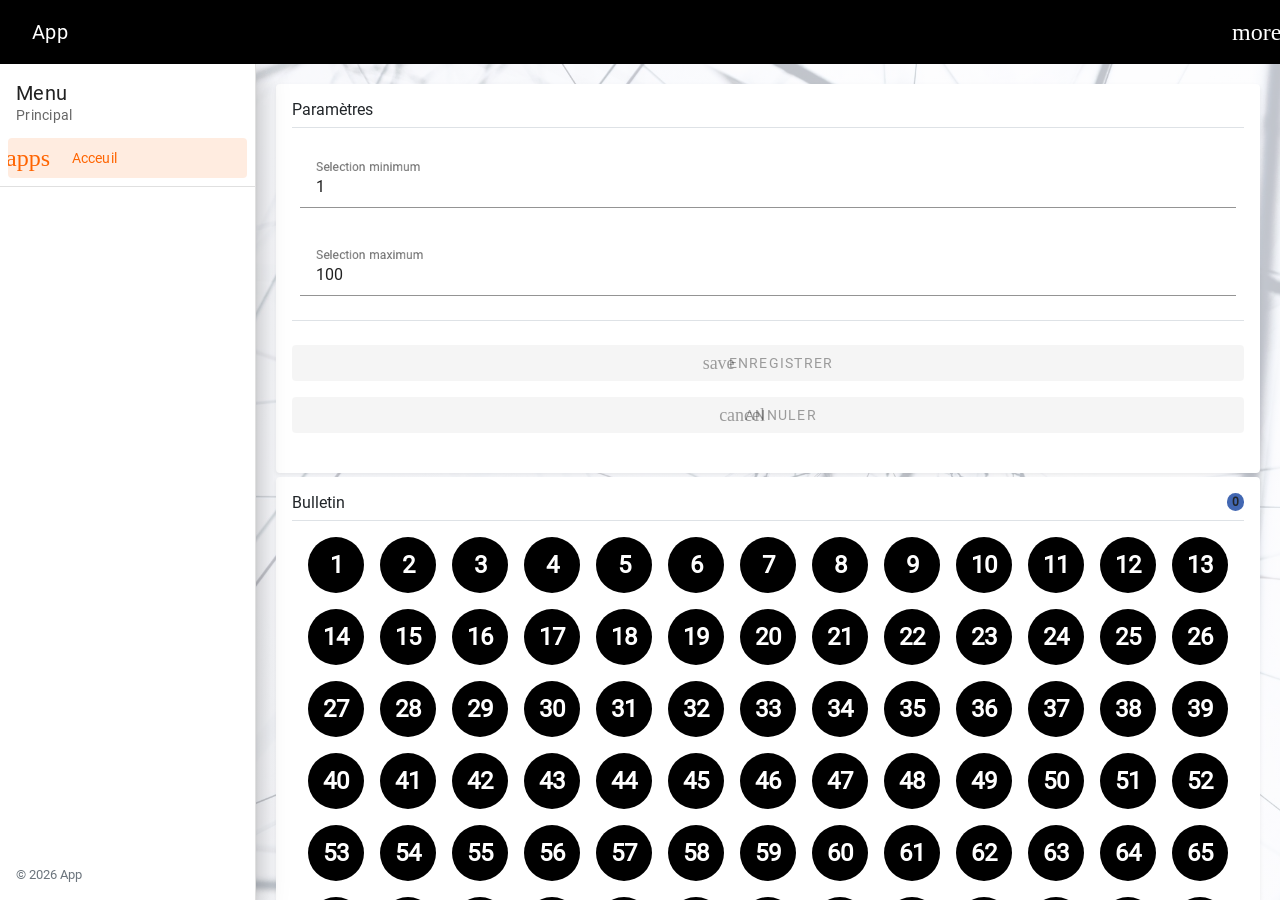
==== commit 0fc62f6f: "option" ====
--- a/index.html
+++ b/index.html
@@ -60,7 +60,6 @@
         <script src="./ui/mdc/snackbar/index.js"></script>
         
         <script src="./ui/mdc/navbar/index.js"></script>
-
         <script src="./ui/mdc/navbar/option.js"></script>
 
         <script src="./ui/mdc/drawer/index.js"></script>
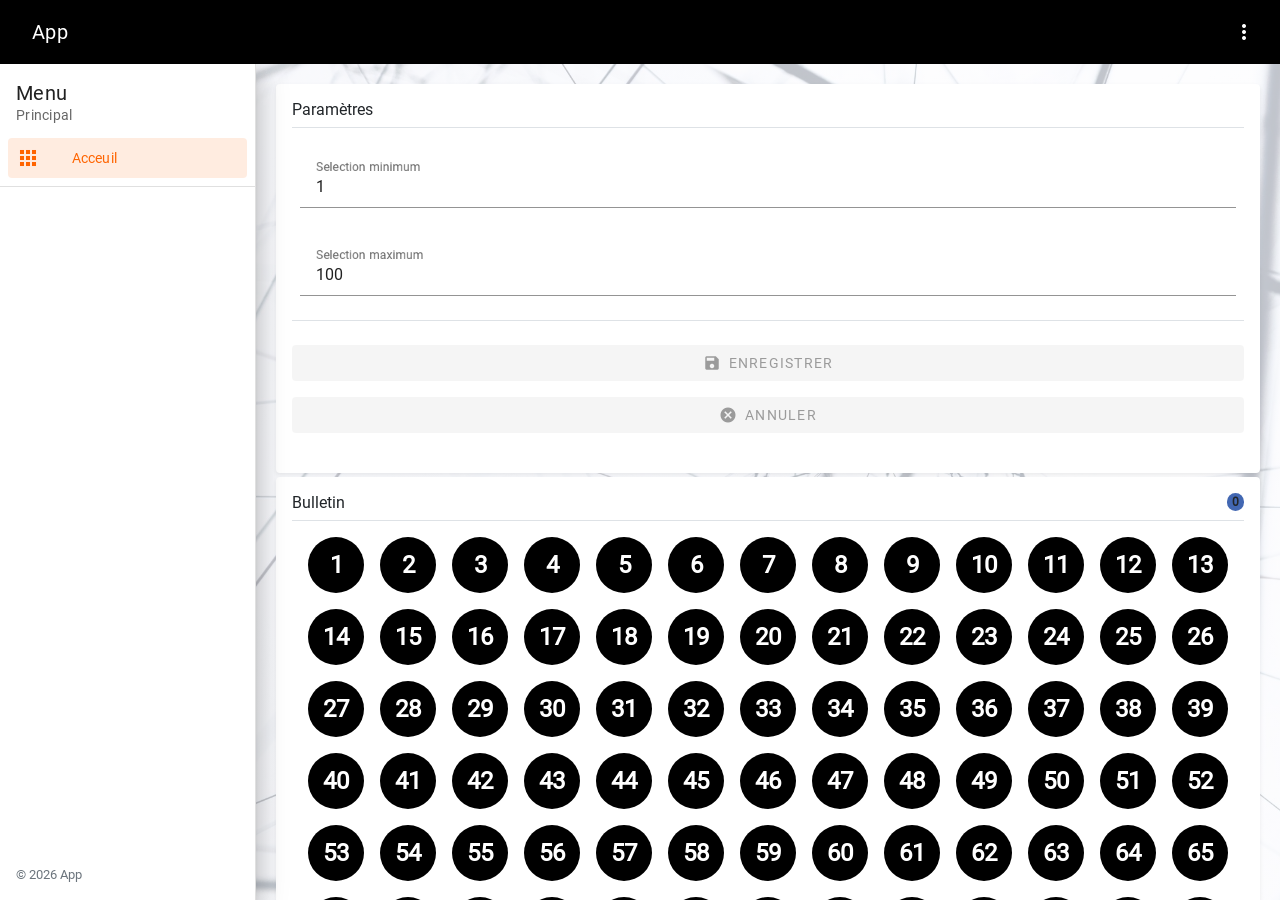
==== commit 3cc1d6c5: "mobile" ====
--- a/index.html
+++ b/index.html
@@ -11,7 +11,8 @@
         <!-- <link href="./tools/fonts/Raleway/Raleway.css" rel="stylesheet"> -->
         <!-- <link href="./tools/fonts/Sansation/Sansation.css" rel="stylesheet"> -->
         <link href="./tools/fonts/Roboto/Roboto.css" rel="stylesheet">
-        <link href="./tools/fonts/Material/icon.css" rel="stylesheet">
+        <!-- <link href="./tools/fonts/Material/icon.css" rel="stylesheet"> -->
+        <link href="https://fonts.googleapis.com/icon?family=Material+Icons" rel="stylesheet">
         
         <link href="./tools/bootstrap/bootstrap.min.css" rel="stylesheet">
         <link href="./tools/material/material-components-web.min.css" rel="stylesheet">
--- a/animations.css
+++ b/animations.css
@@ -213,7 +213,8 @@
   left: 0;
   right: 0;
   overflow: hidden;
-  z-index: 10;
+  z-index: 9;
+  /* z-index: 10; */
 }
 /* .spinner-loader:before {
   content: '';
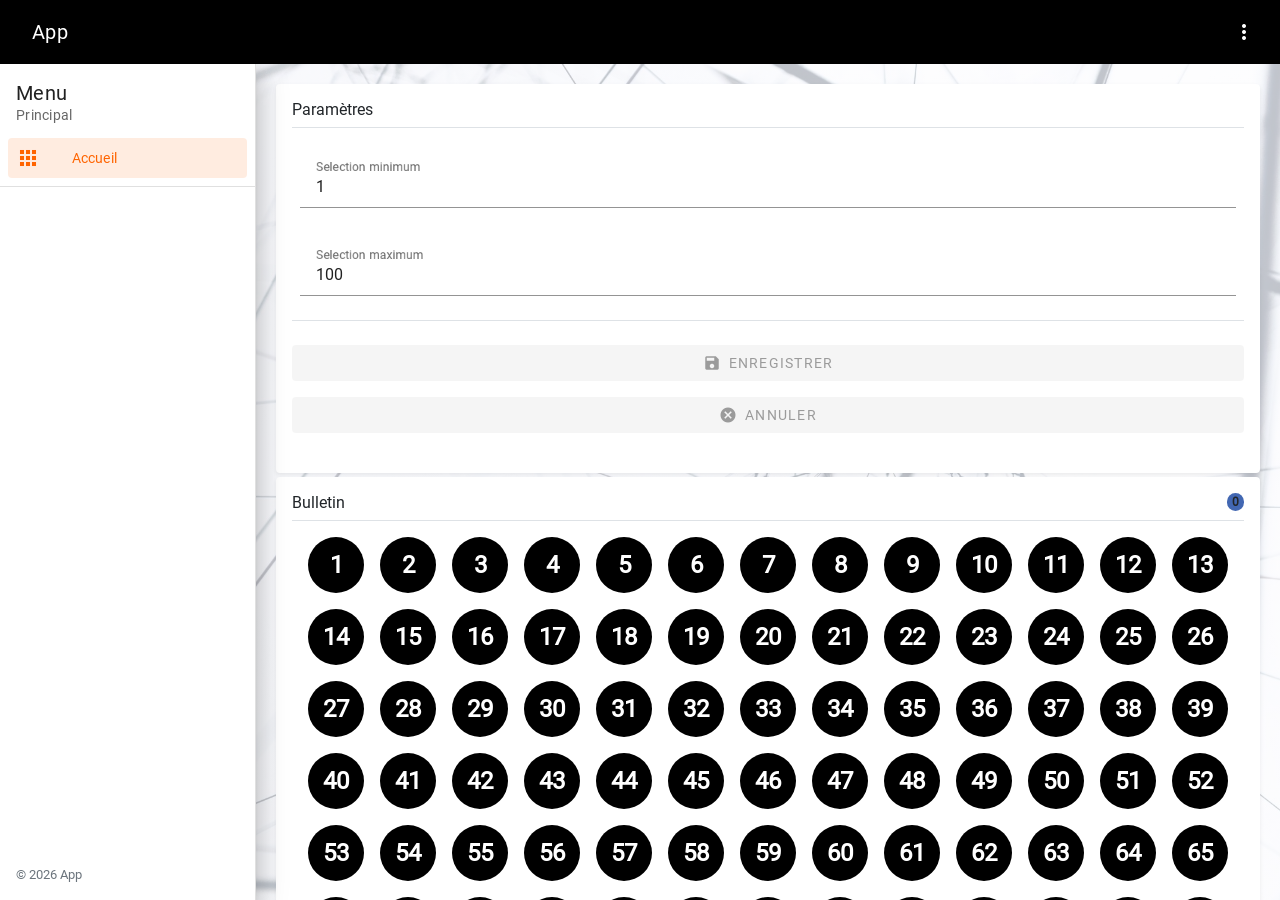
==== commit 24111ce0: "up" ====
--- a/index.html
+++ b/index.html
@@ -11,8 +11,7 @@
         <!-- <link href="./tools/fonts/Raleway/Raleway.css" rel="stylesheet"> -->
         <!-- <link href="./tools/fonts/Sansation/Sansation.css" rel="stylesheet"> -->
         <link href="./tools/fonts/Roboto/Roboto.css" rel="stylesheet">
-        <!-- <link href="./tools/fonts/Material/icon.css" rel="stylesheet"> -->
-        <link href="https://fonts.googleapis.com/icon?family=Material+Icons" rel="stylesheet">
+        <link href="./tools/fonts/material-design-icons/iconfont/material-icons.css" rel="stylesheet">
         
         <link href="./tools/bootstrap/bootstrap.min.css" rel="stylesheet">
         <link href="./tools/material/material-components-web.min.css" rel="stylesheet">
